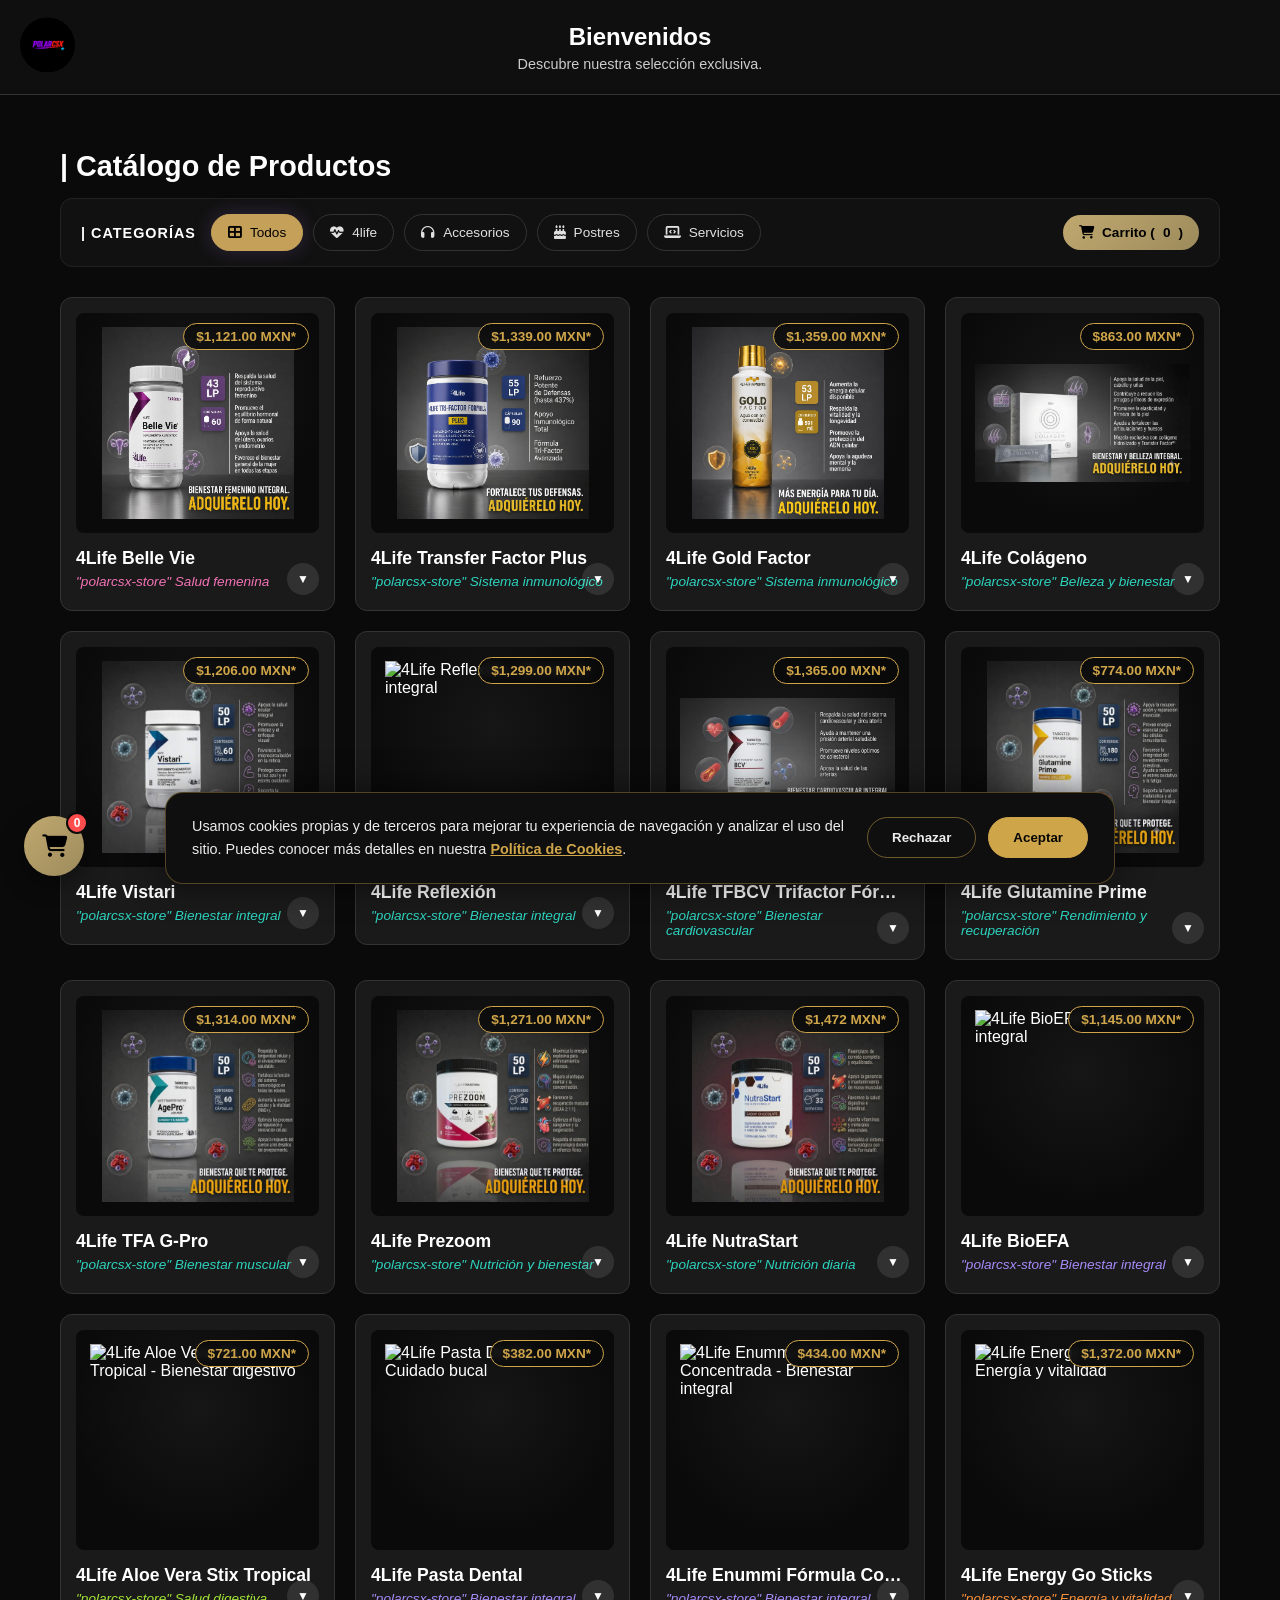
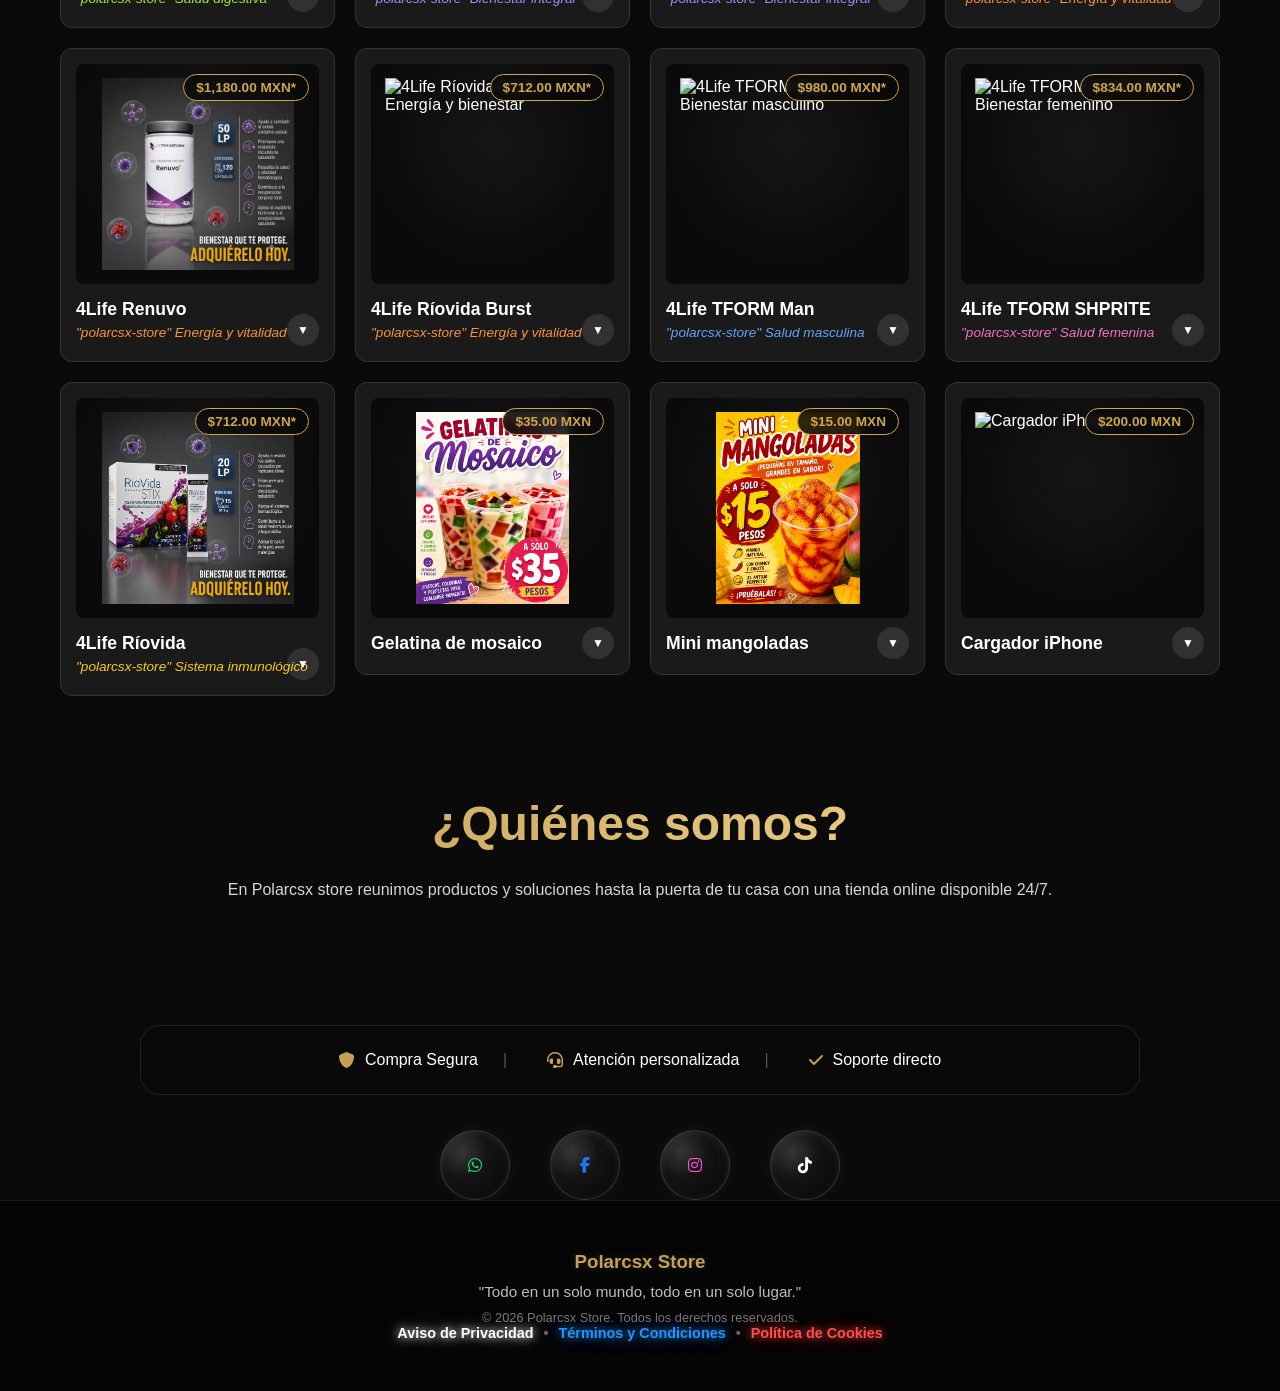
==== index.html @ c7efab2d "cambios generales app, carrito, boton de descuentos, acordeon, enlaces corregidos, my tiendaa 4life " ====
<!DOCTYPE html>
<html lang="es">
<head>
    <meta charset="UTF-8">
    <meta name="viewport" content="width=device-width, initial-scale=1.0">
    <title>Polarcsx Store | Accesorios, Electrónica, Postres y Más en Macuspana</title>

    <!-- SEO -->
    <meta name="description" content="POLARCSX Store ofrece accesorios para celular, electrónica, postres, suplementos y mucho más. Compra con atención personalizada y descubre productos de calidad en Macuspana, Tabasco.">
    <meta name="keywords" content="Polarcsx, Polarcsx Store, accesorios para celular, electrónica, postres, suplementos, cargadores, audífonos, LED, Macuspana, Tabasco, tienda en línea">
    <meta name="author" content="POLARCSX">
    <meta name="robots" content="index, follow">
    <meta name="language" content="es-MX">
    <meta name="theme-color" content="#0a0a0a">

    <!-- Verificación y Canonical -->
    <meta name="google-site-verification" content="2GqvjP44hy6iv56q6mPna4lUetaxQhFAKd1or0XvkQU">
    <link rel="canonical" href="https://cristiansolanok-wq.github.io/polarcsx-tienda-web/">

    <!-- Open Graph -->
    <meta property="og:type" content="website">
    <meta property="og:title" content="POLARCSX Store">
    <meta property="og:description" content="Todo en un solo mundo, todo en un solo lugar. Accesorios, electrónica, postres, suplementos y más.">
    <meta property="og:url" content="https://cristiansolanok-wq.github.io/polarcsx-tienda-web/">
    <meta property="og:image" content="https://cristiansolanok-wq.github.io/polarcsx-tienda-web/img/logo.jpeg">
    <meta property="og:locale" content="es_MX">
    <meta property="og:site_name" content="POLARCSX Store">

    <!-- Twitter/X -->
    <meta name="twitter:card" content="summary_large_image">
    <meta name="twitter:title" content="POLARCSX Store">
    <meta name="twitter:description" content="Accesorios, electrónica, postres y mucho más.">
    <meta name="twitter:image" content="https://cristiansolanok-wq.github.io/polarcsx-tienda-web/img/logo.jpeg">

    <!-- PWA y Favicons -->
    <link rel="manifest" href="manifest.json">
    <link rel="icon" type="image/jpeg" href="img/logo.jpeg">
    <link rel="apple-touch-icon" href="img/logo.jpeg">

    <!-- CSS -->
    <link rel="stylesheet" href="style.css">
    <link rel="stylesheet" href="https://cdnjs.cloudflare.com/ajax/libs/font-awesome/6.5.1/css/all.min.css">

    <!-- Google tag (gtag.js) -->
<script async src="https://www.googletagmanager.com/gtag/js?id=GT-KDQ68C8F"></script>
<script>
  window.dataLayer = window.dataLayer || [];
  function gtag(){dataLayer.push(arguments);}
  gtag('js', new Date());

  gtag('config', 'GT-KDQ68C8F');
</script>

    <script type="application/ld+json">
    {
      "@context":"https://schema.org",
      "@type":"Store",
      "name":"POLARCSX Store",
      "url":"https://cristiansolanok-wq.github.io/polarcsx-tienda-web/",
      "logo":"https://cristiansolanok-wq.github.io/polarcsx-tienda-web/img/logo.jpeg",
      "image":"https://cristiansolanok-wq.github.io/polarcsx-tienda-web/img/logo.jpeg",
      "description":"Tienda en línea de accesorios, electrónica, postres, suplementos y más.",
      "address":{
        "@type":"PostalAddress",
        "addressLocality":"Macuspana",
        "addressRegion":"Tabasco",
        "addressCountry":"MX"
      },
      "areaServed":"MX",
      "currenciesAccepted":"MXN",
      "priceRange":"$$",
      "telephone":"+52",
      "sameAs":["https://www.facebook.com/"]
    }
    </script>
</head>
<body>

    <!-- ============================================
    ENCABEZADO (HEADER)
    Logo + banda de bienvenida, fija arriba
    ============================================ -->
<header class="top-band">
    <div class="band-content">
        <div class="logo-box">
<a href="index.html" id="logo-link" class="logo-link" title="Ir al inicio">
    <img src="img/logo.jpeg" alt="Logo Polarcsx" class="logo-img">
    
</a>
        </div>
        <div class="welcome-box">
            <h1>Bienvenidos</h1>
            <p>Descubre nuestra selección exclusiva.</p>
        </div>
    </div>
</header>
<!-- ============================================
     CATÁLOGO Y BARRA DE CATEGORÍAS
     ============================================ -->
<div class="catalog-section">
    <h2 class="catalog-title">| Catálogo de Productos</h2>
    
    <div class="categories-bar">
        <div class="categories-left">
            <span class="categories-label">| CATEGORÍAS</span>
            <div class="category-list">
                <button class="category-btn active" data-category="all" onclick="filterCategory('all')"><i class="fa-solid fa-th-large"></i> Todos</button>
                <button class="category-btn" data-category="4life" onclick="filterCategory('4life')"><i class="fa-solid fa-heart-pulse"></i> 4life</button>
                <button class="category-btn" data-category="accesorios" onclick="filterCategory('accesorios')"><i class="fa-solid fa-headphones"></i> Accesorios</button>
                <button class="category-btn" data-category="postres" onclick="filterCategory('postres')"><i class="fa-solid fa-birthday-cake"></i> Postres</button>
                <button class="category-btn" data-category="servicios" onclick="filterCategory('servicios')"><i class="fa-solid fa-laptop-code"></i> Servicios</button>
            </div>
        </div>

        <button class="category-btn cart-btn-special" id="cart-toggle-btn" onclick="toggleCart()">
            <i class="fa-solid fa-shopping-cart"></i> Carrito (<span id="cart-count">0</span>)
        </button>
    </div>
</div>
<!-- ============================================
     CARRITO DE COMPRAS (ventana emergente)
     ============================================ -->
<div id="cart-modal" class="cart-modal">
    <div class="cart-modal-overlay" onclick="closeCartModal()"></div>
    <div class="cart-modal-content">
        <div class="cart-modal-header">
            <h3>Tu Carrito de Compras</h3>
            <button class="cart-modal-close" onclick="closeCartModal()">×</button>
        </div>
        <div id="cart-items-modal" class="cart-modal-items">
            <p class="empty-cart-msg">El carrito está vacío.</p>
        </div>
        <div class="cart-modal-summary">
            <p>Total: <span id="cart-total-modal">$0.00 MXN</span></p>
            <button class="checkout-btn" onclick="sendWhatsAppOrder()">Confirmar Pedido por WhatsApp</button>
        </div>
    </div>
</div>

<!-- ============================================
     ACORDEÓN DE PRODUCTOS (tarjetas del catálogo)
     Cada producto es una "product-card"; al tocarla
     se abre el MODAL definido más abajo.
     ============================================ -->
<div class="products-grid">

<!------------------------------------------------------------------------------------------------------------->

<div class="product-card" data-category="salud-femenina" data-product-id="4life-belle-vie">

    <div class="product-summary">
        <div class="product-image-container">
            <img src="img/bellevie.jpeg" alt="4Life Belle Vie - Salud femenina" class="product-img" loading="lazy">
        </div>

        <div class="product-basic-info">
            <h3>4Life Belle Vie</h3>
            <p class="product-subtitle">"polarcsx-store" Salud femenina</p>
            <p class="price">$1,121.00 MXN*</p>
        </div>

        <span class="expand-icon">▼</span>
    </div>


    <div class="product-details">

        <div class="details-content"></div>

        <div class="product-description">

            <p><strong>¿Para qué sirve?</strong><br>
            Suplemento alimenticio diseñado para complementar la nutrición diaria femenina, aportando ingredientes seleccionados que contribuyen al bienestar integral como parte de un estilo de vida saludable.</p>


            <p><strong>Puntos clave de bienestar:</strong></p>

            <ul>
                <li>• Complementa la nutrición enfocada en el bienestar femenino.</li>
                <li>• Brinda respaldo nutricional para una rutina diaria equilibrada.</li>
                <li>• Contribuye al cuidado integral del organismo.</li>
                <li>• Apoya hábitos saludables durante diferentes etapas de la vida femenina.</li>
                <li>• Favorece una rutina enfocada en equilibrio y bienestar general.</li>
                <li>• Ideal para complementar una alimentación balanceada.</li>
                <li>• Diseñado para mujeres que buscan cuidar su bienestar diariamente.</li>
            </ul>


            <p><small><em>* Nota: El precio mostrado es de referencia. El costo final puede variar ligeramente dependiendo de tu región o zona de envío. ¡Te confirmamos el total al momento de tu pedido!</em></small></p>


            <div class="star-rating" style="color:#FFD700; font-size:20px; margin-bottom:5px;">

                ★★★★★ 
                <span style="color:#fff; font-size:14px; margin-left:5px;">(4.9 de 5)</span>


                <h4>Comentarios de compradores</h4>


                <div class="comment">
                    <span class="user">Elena R.</span> - Excelente atención, el producto llegó perfectamente sellado y con muy buena presentación.
                </div>


                <div class="comment">
                    <span class="user">Sofía M.</span> - Me asesoraron durante todo el proceso de compra. Muy buena experiencia y servicio.
                </div>


                <div class="comment">
                    <span class="user">Carolina P.</span> - Pedido recibido rápido y en excelentes condiciones. Muy recomendable la atención de Polarcsx Store.
                </div>


                <button class="buy-btn" onclick="addToCart('4Life Belle Vie', 1121.00, '4life-belle-vie')">
                    Añadir al carrito
                </button>


            </div>

        </div>

    </div>

</div>

<!------------------------------------------------------------------------------------------------------------->

<div class="product-card" data-category="4life" data-product-id="4life-transfer-factor-plus">

    <div class="product-summary">
        <div class="product-image-container">
            <img src="img/4life.jpeg" alt="4Life Transfer Factor Plus - Sistema inmunológico" class="product-img" loading="lazy">
        </div>

        <div class="product-basic-info">
            <h3>4Life Transfer Factor Plus</h3>
            <p class="product-subtitle">"polarcsx-store" Sistema inmunológico</p>
            <p class="price">$1,339.00 MXN*</p>
        </div>

        <span class="expand-icon">▼</span>
    </div>


    <div class="product-details">

        <div class="details-content"></div>

        <div class="product-description">

            <p><strong>¿Para qué sirve?</strong><br>
            Suplemento alimenticio diseñado para complementar la nutrición diaria y brindar respaldo al sistema inmunológico como parte de un estilo de vida saludable y equilibrado.</p>


            <p><strong>Puntos clave de bienestar:</strong></p>

            <ul>
                <li>• Brinda apoyo nutricional para el funcionamiento natural del sistema inmunológico.</li>
                <li>• Complementa una alimentación enfocada en el bienestar integral.</li>
                <li>• Ayuda a mantener una rutina de cuidado y prevención diaria.</li>
                <li>• Aporta respaldo nutricional para personas con estilos de vida activos.</li>
                <li>• Contribuye al equilibrio general del organismo.</li>
                <li>• Ideal como complemento dentro de hábitos saludables.</li>
                <li>• Producto diseñado para acompañar una rutina diaria de bienestar.</li>
            </ul>


            <p><small><em>* Nota: El precio mostrado es de referencia. El costo final puede variar ligeramente dependiendo de tu región o zona de envío. ¡Te confirmamos el total al momento de tu pedido!</em></small></p>


            <div class="star-rating" style="color:#FFD700; font-size:20px; margin-bottom:5px;">

                ★★★★★ 
                <span style="color:#fff; font-size:14px; margin-left:5px;">(4.9 de 5)</span>


                <h4>Comentarios de compradores</h4>


                <div class="comment">
                    <span class="user">María L.</span> - Excelente servicio, el producto llegó perfectamente sellado y la atención fue muy profesional.
                </div>


                <div class="comment">
                    <span class="user">Carlos R.</span> - Muy buena experiencia de compra. Me explicaron todo el proceso y el pedido llegó rápido.
                </div>


                <div class="comment">
                    <span class="user">Fernanda G.</span> - La tienda transmite mucha confianza, recibí mi producto en excelentes condiciones.
                </div>


                <button class="buy-btn" onclick="addToCart('4Life Transfer Factor Plus', 1339.00, '4life-transfer-factor-plus')">
                    Añadir al carrito
                </button>


            </div>

        </div>

    </div>

</div>

<!------------------------------------------------------------------------------------------------------------->

<div class="product-card" data-category="4life" data-product-id="4life-gold-factor">

    <div class="product-summary">
        <div class="product-image-container">
            <img src="img/gold.jpeg" alt="4Life Gold Factor - Bienestar integral" class="product-img" loading="lazy">
        </div>

        <div class="product-basic-info">
            <h3>4Life Gold Factor</h3>
            <p class="product-subtitle">"polarcsx-store" Sistema inmunológico</p>
            <p class="price">$1,359.00 MXN*</p>
        </div>

        <span class="expand-icon">▼</span>
    </div>


    <div class="product-details">

        <div class="details-content"></div>

        <div class="product-description">

            <p><strong>¿Para qué sirve?</strong><br>
            Suplemento alimenticio diseñado para complementar la nutrición diaria y brindar respaldo al bienestar integral del organismo, como parte de una rutina enfocada en salud y equilibrio.</p>


            <p><strong>Puntos clave de bienestar:</strong></p>

            <ul>
                <li>• Complementa una alimentación equilibrada con nutrientes seleccionados.</li>
                <li>• Brinda respaldo nutricional para el bienestar general.</li>
                <li>• Apoya una rutina diaria enfocada en el cuidado del organismo.</li>
                <li>• Contribuye al mantenimiento de hábitos saludables.</li>
                <li>• Ideal para personas que buscan complementar su nutrición.</li>
                <li>• Favorece una rutina de bienestar integral y equilibrio diario.</li>
                <li>• Producto práctico para incorporar al estilo de vida actual.</li>
            </ul>


            <p><small><em>* Nota: El precio mostrado es de referencia. El costo final puede variar ligeramente dependiendo de tu región o zona de envío. ¡Te confirmamos el total al momento de tu pedido!</em></small></p>


            <div class="star-rating" style="color:#FFD700; font-size:20px; margin-bottom:5px;">

                ★★★★★ 
                <span style="color:#fff; font-size:14px; margin-left:5px;">(4.9 de 5)</span>


                <h4>Comentarios de compradores</h4>


                <div class="comment">
                    <span class="user">Andrea P.</span> - Excelente atención y seguimiento. El producto llegó muy bien protegido.
                </div>


                <div class="comment">
                    <span class="user">Ricardo S.</span> - La compra fue rápida y sencilla. Muy buena experiencia con Polarcsx Store.
                </div>


                <div class="comment">
                    <span class="user">Laura M.</span> - Recibí mi pedido en excelentes condiciones y con una presentación impecable.
                </div>


                <button class="buy-btn" onclick="addToCart('4Life Gold Factor', 1359.00, '4life-gold-factor')">
                    Añadir al carrito
                </button>


            </div>

        </div>

    </div>

</div>

<!-------------------------------------------------------------------------------------------------------------------------------------------------------->



<!------------------------------------------------------------------------------------------------------------->

<div class="product-card" data-category="4life" data-product-id="4life-colageno">

    <div class="product-summary">
        <div class="product-image-container">
            <img src="img/colageno.jpg" alt="4Life Colágeno" class="product-img" loading="lazy">
        </div>

        <div class="product-basic-info">
            <h3>4Life Colágeno</h3>
            <p class="product-subtitle">"polarcsx-store" Belleza y bienestar</p>
            <p class="price">$863.00 MXN*</p>
        </div>

        <span class="expand-icon">▼</span>
    </div>


    <div class="product-details">

        <div class="details-content"></div>

        <div class="product-description">

            <p><strong>¿Para qué sirve?</strong><br>
            Suplemento alimenticio con colágeno diseñado para complementar la nutrición diaria y apoyar una rutina enfocada en bienestar, belleza y cuidado personal.</p>


            <p><strong>Puntos clave de bienestar:</strong></p>

            <ul>
                <li>• Complementa la nutrición diaria con ingredientes seleccionados.</li>
                <li>• Ideal para rutinas enfocadas en cuidado personal.</li>
                <li>• Brinda respaldo nutricional dentro de un estilo de vida saludable.</li>
                <li>• Fácil de integrar a la rutina diaria.</li>
                <li>• Apoya hábitos relacionados con bienestar y cuidado integral.</li>
                <li>• Presentación práctica para mayor comodidad.</li>
                <li>• Excelente complemento para una alimentación equilibrada.</li>
            </ul>


            <p><small><em>* Nota: El precio mostrado es de referencia. El costo final puede variar ligeramente dependiendo de tu región o zona de envío. ¡Te confirmamos el total al momento de tu pedido!</em></small></p>


            <div class="star-rating" style="color:#FFD700; font-size:20px; margin-bottom:5px;">

                ★★★★★ <span style="color:#fff; font-size:14px; margin-left:5px;">(4.9 de 5)</span>

                <h4>Comentarios de compradores</h4>

                <div class="comment">
                    <span class="user">Daniela F.</span> - Me encantó la presentación y la atención recibida durante mi compra.
                </div>

                <div class="comment">
                    <span class="user">Miguel A.</span> - Todo llegó rápido y perfectamente empacado.
                </div>

                <div class="comment">
                    <span class="user">Karen L.</span> - Muy buena experiencia con la tienda, excelente seguimiento del pedido.
                </div>

                <button class="buy-btn" onclick="addToCart('4Life Colágeno', 863.00, '4life-colageno')">
                    Añadir al carrito
                </button>

            </div>

        </div>

    </div>

</div>

<!------------------------------------------------------------------------------------------------------------->
<!------------------------------------------------------------------------------------------------------------->

<div class="product-card" data-category="4life" data-product-id="4life-vistari">

    <div class="product-summary">
        <div class="product-image-container">
            <img src="img/vistari.jpg" alt="4Life Vistari - Bienestar integral" class="product-img" loading="lazy">
        </div>

        <div class="product-basic-info">
            <h3>4Life Vistari</h3>
            <p class="product-subtitle">"polarcsx-store" Bienestar integral</p>
            <p class="price">$1,206.00 MXN*</p>
        </div>

        <span class="expand-icon">▼</span>
    </div>


    <div class="product-details">

        <div class="details-content"></div>

        <div class="product-description">

            <p><strong>¿Para qué sirve?</strong><br>
            Suplemento alimenticio diseñado para complementar la nutrición diaria y brindar respaldo al bienestar general del organismo como parte de un estilo de vida equilibrado.</p>


            <p><strong>Puntos clave de bienestar:</strong></p>

            <ul>
                <li>• Complementa la alimentación diaria con ingredientes seleccionados.</li>
                <li>• Brinda apoyo nutricional para el bienestar integral.</li>
                <li>• Favorece una rutina enfocada en equilibrio y vitalidad.</li>
                <li>• Contribuye al mantenimiento de hábitos saludables.</li>
                <li>• Ideal para complementar un estilo de vida activo.</li>
                <li>• Presentación práctica para incorporarse fácilmente a la rutina diaria.</li>
                <li>• Diseñado para acompañar una alimentación balanceada.</li>
            </ul>


            <p><small><em>* Nota: El precio mostrado es de referencia. El costo final puede variar ligeramente dependiendo de tu región o zona de envío. ¡Te confirmamos el total al momento de tu pedido!</em></small></p>


            <div class="star-rating" style="color:#FFD700; font-size:20px; margin-bottom:5px;">

                ★★★★★ 
                <span style="color:#fff; font-size:14px; margin-left:5px;">(4.8 de 5)</span>


                <h4>Comentarios de compradores</h4>


                <div class="comment">
                    <span class="user">Andrea M.</span> - Muy buena atención, el pedido llegó rápido y perfectamente protegido.
                </div>


                <div class="comment">
                    <span class="user">Roberto C.</span> - Excelente experiencia de compra, todo llegó en orden y con buena presentación.
                </div>


                <div class="comment">
                    <span class="user">Fernanda S.</span> - Me gustó mucho el servicio de Polarcsx Store, estuvieron pendientes del pedido.
                </div>


                <button class="buy-btn" onclick="addToCart('4Life Vistari', 1206.00, '4life-vistari')">
                    Añadir al carrito
                </button>


            </div>

        </div>

    </div>

</div>

<!------------------------------------------------------------------------------------------------------------->

<!------------------------------------------------------------------------------------------------------------->

<div class="product-card" data-category="4life" data-product-id="4life-reflexion">

    <div class="product-summary">
        <div class="product-image-container">
            <img src="img/reflexion.jpeg" alt="4Life Reflexión - Bienestar integral" class="product-img" loading="lazy">
        </div>

        <div class="product-basic-info">
            <h3>4Life Reflexión</h3>
            <p class="product-subtitle">"polarcsx-store" Bienestar integral</p>
            <p class="price">$1,299.00 MXN*</p>
        </div>

        <span class="expand-icon">▼</span>
    </div>


    <div class="product-details">

        <div class="details-content"></div>

        <div class="product-description">

            <p><strong>¿Para qué sirve?</strong><br>
            Suplemento alimenticio diseñado para complementar la nutrición diaria y apoyar una rutina enfocada en bienestar integral, equilibrio y cuidado personal.</p>


            <p><strong>Puntos clave de bienestar:</strong></p>

            <ul>
                <li>• Complementa la alimentación diaria con ingredientes seleccionados.</li>
                <li>• Brinda respaldo nutricional como parte de hábitos saludables.</li>
                <li>• Apoya una rutina enfocada en equilibrio y bienestar general.</li>
                <li>• Ideal para complementar estilos de vida activos.</li>
                <li>• Contribuye al cuidado integral del organismo.</li>
                <li>• Presentación práctica para incorporarse fácilmente a la rutina diaria.</li>
                <li>• Excelente complemento dentro de una alimentación equilibrada.</li>
            </ul>


            <p><small><em>* Nota: El precio mostrado es de referencia. El costo final puede variar ligeramente dependiendo de tu región o zona de envío. ¡Te confirmamos el total al momento de tu pedido!</em></small></p>


            <div class="star-rating" style="color:#FFD700; font-size:20px; margin-bottom:5px;">

                ★★★★★ 
                <span style="color:#fff; font-size:14px; margin-left:5px;">(4.8 de 5)</span>


                <h4>Comentarios de compradores</h4>


                <div class="comment">
                    <span class="user">Samantha R.</span> - Excelente atención y seguimiento. Mi pedido llegó perfectamente protegido.
                </div>


                <div class="comment">
                    <span class="user">Luis A.</span> - Muy buena experiencia comprando en Polarcsx Store, todo fue rápido y sencillo.
                </div>


                <div class="comment">
                    <span class="user">Mariana G.</span> - La presentación del producto es excelente y el servicio fue muy profesional.
                </div>


                <button class="buy-btn" onclick="addToCart('4Life Reflexión', 1299.00, '4life-reflexion')">
                    Añadir al carrito
                </button>


            </div>

        </div>

    </div>

</div>

<!------------------------------------------------------------------------------------------------------------->

<!------------------------------------------------------------------------------------------------------------->

<div class="product-card" data-category="4life" data-product-id="4life-tfbcv-trifactor-formula">
    <div class="product-summary">
        <div class="product-image-container">
            <img src="img/bcv.jpg" alt="4Life TFBCV Trifactor Fórmula" class="product-img">
        </div>

        <div class="product-basic-info">
            <h3>4Life TFBCV Trifactor Fórmula</h3>
            <p class="product-subtitle">"polarcsx-store" Bienestar cardiovascular</p>
            <p class="price">$1,365.00 MXN*</p>
        </div>

        <span class="expand-icon">▼</span>
    </div>

    <div class="product-details">
        <div class="details-content"></div>

        <div class="product-description">

            <p><strong>¿Para qué sirve?</strong><br>
            Fórmula nutricional diseñada para complementar el bienestar cardiovascular, aportando ingredientes seleccionados que ayudan a mantener una alimentación equilibrada y apoyar el cuidado integral del organismo.</p>

            <p><strong>Puntos clave de bienestar:</strong></p>

            <ul>
                <li>• Complementa una rutina enfocada en el cuidado cardiovascular.</li>
                <li>• Apoya el mantenimiento de una circulación saludable como parte de hábitos equilibrados.</li>
                <li>• Brinda respaldo nutricional para el bienestar general del organismo.</li>
                <li>• Contribuye al equilibrio de nutrientes importantes dentro de una alimentación completa.</li>
                <li>• Ideal para personas que buscan fortalecer sus hábitos de bienestar diario.</li>
                <li>• Favorece un estilo de vida activo acompañado de una correcta nutrición.</li>
                <li>• Fórmula diseñada para complementar el cuidado integral del cuerpo.</li>
            </ul>

            <p><small><em>* Nota: El precio mostrado es de referencia. El costo final puede variar ligeramente dependiendo de tu región o zona de envío. ¡Te confirmamos el total al momento de tu pedido!</em></small></p>

            <div class="star-rating" style="color: #FFD700; font-size: 20px; margin-bottom: 5px;">
                ★★★★★ <span style="color: #fff; font-size: 14px; margin-left: 5px;">(4.9 de 5)</span>

                <h4>Comentarios de compradores</h4>

                <div class="comment">
                    <span class="user">Ricardo V.</span> - Excelente presentación, llegó muy bien protegido y la atención de la tienda fue muy rápida.
                </div>

                <div class="comment">
                    <span class="user">Carolina P.</span> - Me gustó mucho la confianza que transmite Polarcsx Store, todo el proceso fue sencillo.
                </div>

                <div class="comment">
                    <span class="user">Jorge T.</span> - Producto recibido en excelentes condiciones, buen seguimiento y servicio profesional.
                </div>

                <button class="buy-btn" onclick="addToCart('4Life TFBCV Trifactor Fórmula', 1365.00, '4life-tfbcv-trifactor-formula')">
                    Añadir al carrito
                </button>

            </div>
        </div>
    </div>
</div>

<!------------------------------------------------------------------------------------------------------------->



<!------------------------------------------------------------------------------------------------------------->

<div class="product-card" data-category="4life" data-product-id="4life-glutamine-prime">
    <div class="product-summary">
        <div class="product-image-container">
            <img src="img/glutamine-prime.jpg" alt="4Life Glutamine Prime" class="product-img">
        </div>

        <div class="product-basic-info">
            <h3>4Life Glutamine Prime</h3>
            <p class="product-subtitle">"polarcsx-store" Rendimiento y recuperación</p>
            <p class="price">$774.00 MXN*</p>
        </div>

        <span class="expand-icon">▼</span>
    </div>

    <div class="product-details">
        <div class="details-content"></div>

        <div class="product-description">

            <p><strong>¿Para qué sirve?</strong><br>
            Suplemento nutricional con glutamina diseñado para complementar la alimentación de personas con un estilo de vida activo, brindando respaldo nutricional dentro de una rutina enfocada en bienestar y rendimiento.</p>

            <p><strong>Puntos clave de bienestar:</strong></p>

            <ul>
                <li>• Aporta glutamina como complemento de la nutrición diaria.</li>
                <li>• Ideal para acompañar rutinas de actividad física y desgaste energético.</li>
                <li>• Brinda apoyo nutricional dentro de procesos de recuperación corporal.</li>
                <li>• Complementa una alimentación equilibrada enfocada en el bienestar.</li>
                <li>• Favorece una rutina activa con respaldo nutricional adecuado.</li>
                <li>• Presentación práctica para incorporarse fácilmente al día a día.</li>
                <li>• Diseñado para personas que buscan complementar su rendimiento personal.</li>
            </ul>

            <p><small><em>* Nota: El precio mostrado es de referencia. El costo final puede variar ligeramente dependiendo de tu región o zona de envío. ¡Te confirmamos el total al momento de tu pedido!</em></small></p>

            <div class="star-rating" style="color: #FFD700; font-size: 20px; margin-bottom: 5px;">
                ★★★★★ <span style="color: #fff; font-size: 14px; margin-left: 5px;">(4.8 de 5)</span>

                <h4>Comentarios de compradores</h4>

                <div class="comment">
                    <span class="user">Marco A.</span> - La compra fue muy sencilla y recibí excelente atención durante todo el proceso.
                </div>

                <div class="comment">
                    <span class="user">Natalia P.</span> - Llegó bien empaquetado y la comunicación de la tienda fue muy buena.
                </div>

                <div class="comment">
                    <span class="user">Eduardo S.</span> - Me dio mucha confianza comprar aquí, excelente servicio y seguimiento del pedido.
                </div>

                <button class="buy-btn" onclick="addToCart('4Life Glutamine Prime', 774.00, '4life-glutamine-prime')">
                    Añadir al carrito
                </button>

            </div>
        </div>
    </div>
</div>

<!------------------------------------------------------------------------------------------------------------->

<!------------------------------------------------------------------------------------------------------------->

<div class="product-card" data-category="4life" data-product-id="4life-tfa-g-pro">
    <div class="product-summary">
        <div class="product-image-container">
            <img src="img/agepro.jpg" alt="4Life TFA G-Pro" class="product-img">
        </div>

        <div class="product-basic-info">
            <h3>4Life TFA G-Pro</h3>
            <p class="product-subtitle">"polarcsx-store" Bienestar muscular</p>
            <p class="price">$1,314.00 MXN*</p>
        </div>

        <span class="expand-icon">▼</span>
    </div>

    <div class="product-details">
        <div class="details-content"></div>

        <div class="product-description">

            <p><strong>¿Para qué sirve?</strong><br>
            Fórmula nutricional diseñada para complementar la alimentación diaria y brindar respaldo al bienestar muscular y físico, especialmente dentro de rutinas activas y estilos de vida exigentes.</p>

            <p><strong>Puntos clave de bienestar:</strong></p>

            <ul>
                <li>• Complementa la nutrición de personas con actividad física constante.</li>
                <li>• Aporta respaldo nutricional para mantener un estilo de vida activo.</li>
                <li>• Ideal como complemento dentro de rutinas enfocadas en rendimiento físico.</li>
                <li>• Favorece hábitos saludables relacionados con bienestar corporal.</li>
                <li>• Brinda apoyo nutricional para etapas de mayor demanda física.</li>
                <li>• Fórmula práctica para integrarse a la rutina diaria.</li>
                <li>• Diseñado para quienes buscan complementar su alimentación deportiva.</li>
            </ul>

            <p><small><em>* Nota: El precio mostrado es de referencia. El costo final puede variar ligeramente dependiendo de tu región o zona de envío. ¡Te confirmamos el total al momento de tu pedido!</em></small></p>

            <div class="star-rating" style="color: #FFD700; font-size: 20px; margin-bottom: 5px;">
                ★★★★★ <span style="color: #fff; font-size: 14px; margin-left: 5px;">(4.8 de 5)</span>

                <h4>Comentarios de compradores</h4>

                <div class="comment">
                    <span class="user">Iván R.</span> - Muy buena experiencia, el pedido llegó completo y con excelente presentación.
                </div>

                <div class="comment">
                    <span class="user">Karen M.</span> - La atención fue rápida y resolvieron mis dudas antes de comprar.
                </div>

                <div class="comment">
                    <span class="user">Sergio L.</span> - Todo llegó en orden, buen servicio y excelente seguimiento de la compra.
                </div>

                <button class="buy-btn" onclick="addToCart('4Life TFA G-Pro', 1314.00, '4life-tfa-g-pro')">
                    Añadir al carrito
                </button>

            </div>
        </div>
    </div>
</div>

<!------------------------------------------------------------------------------------------------------------->

<!------------------------------------------------------------------------------------------------------------->

<div class="product-card" data-category="4life" data-product-id="4life-prezoom">
    <div class="product-summary">
        <div class="product-image-container">
            <img src="img/prezoom.jpg" alt="4Life Prezoom" class="product-img">
        </div>

        <div class="product-basic-info">
            <h3>4Life Prezoom</h3>
            <p class="product-subtitle">"polarcsx-store" Nutrición y bienestar</p>
            <p class="price">$1,271.00 MXN*</p>
        </div>

        <span class="expand-icon">▼</span>
    </div>

    <div class="product-details">
        <div class="details-content"></div>

        <div class="product-description">

            <p><strong>¿Para qué sirve?</strong><br>
            Fórmula nutricional diseñada para complementar la alimentación diaria mediante una combinación de ingredientes seleccionados que aportan respaldo al bienestar general y a un estilo de vida saludable.</p>

            <p><strong>Puntos clave de bienestar:</strong></p>

            <ul>
                <li>• Complementa la nutrición diaria con ingredientes cuidadosamente seleccionados.</li>
                <li>• Apoya una rutina enfocada en bienestar y equilibrio personal.</li>
                <li>• Brinda respaldo nutricional para acompañar un estilo de vida activo.</li>
                <li>• Favorece hábitos saludables como parte de una alimentación completa.</li>
                <li>• Ideal para quienes buscan fortalecer su rutina de cuidado personal.</li>
                <li>• Presentación práctica para integrarse fácilmente al consumo diario.</li>
                <li>• Diseñado para complementar diferentes estilos de vida y necesidades nutricionales.</li>
            </ul>

            <p><small><em>* Nota: El precio mostrado es de referencia. El costo final puede variar ligeramente dependiendo de tu región o zona de envío. ¡Te confirmamos el total al momento de tu pedido!</em></small></p>

            <div class="star-rating" style="color: #FFD700; font-size: 20px; margin-bottom: 5px;">
                ★★★★★ <span style="color: #fff; font-size: 14px; margin-left: 5px;">(4.9 de 5)</span>

                <h4>Comentarios de compradores</h4>

                <div class="comment">
                    <span class="user">Valeria N.</span> - Excelente atención y seguimiento, mi pedido llegó muy bien protegido.
                </div>

                <div class="comment">
                    <span class="user">Óscar T.</span> - Muy buena experiencia comprando en la tienda, todo fue claro y rápido.
                </div>

                <div class="comment">
                    <span class="user">Brenda C.</span> - Me gustó la presentación del producto y la confianza que transmitió el servicio.
                </div>

                <button class="buy-btn" onclick="addToCart('4Life Prezoom', 1271.00, '4life-prezoom')">
                    Añadir al carrito
                </button>

            </div>
        </div>
    </div>
</div>

<!------------------------------------------------------------------------------------------------------------->


<!------------------------------------------------------------------------------------------------------------->

<div class="product-card" data-category="4life" data-product-id="4life-nutrastart">
    <div class="product-summary">
        <div class="product-image-container">
            <img src="img/nutrastart.jpg" alt="4Life NutraStart" class="product-img">
        </div>
        <div class="product-basic-info">
            <h3>4Life NutraStart</h3>
            <p class="product-subtitle">"polarcsx-store" Nutrición diaria</p>
            <p class="price">$1,472 MXN*</p>
        </div>
        <span class="expand-icon">▼</span>
    </div>
    <div class="product-details">
        <div class="details-content"></div>
        <div class="product-description">

            <p><strong>¿Para qué sirve?</strong><br>
            Suplemento alimenticio con vitaminas, minerales y Transfer Factor®, diseñado para complementar la alimentación diaria y apoyar el bienestar general, la vitalidad y el funcionamiento normal del sistema inmunológico.</p>

            <p><strong>Puntos clave de bienestar:</strong></p>

            <ul>
                <li>• Complementa la alimentación con vitaminas y minerales esenciales.</li>
                <li>• Apoya el funcionamiento normal del sistema inmunológico.</li>
                <li>• Favorece la producción natural de energía a partir de los nutrientes.</li>
                <li>• Contribuye al bienestar físico durante actividades cotidianas.</li>
                <li>• Ayuda a mantener un adecuado equilibrio nutricional.</li>
                <li>• Ideal para personas con un estilo de vida activo o de alta demanda.</li>
                <li>• Excelente complemento dentro de una alimentación equilibrada y hábitos saludables.</li>
            </ul>

            <p><small><em>* Nota: El precio mostrado es de referencia. El costo final puede variar ligeramente dependiendo de tu región o zona de envío. ¡Te confirmamos el total al momento de tu pedido!</em></small></p>

            <div class="star-rating" style="color: #FFD700; font-size:20px; margin-bottom:5px;">
                ★★★★★ <span style="color:#fff; font-size:14px; margin-left:5px;">(4.9 de 5)</span>

                <h4>Comentarios de compradores</h4>

                <div class="comment">
                    <span class="user">Carlos G.</span> - Me gustó porque es muy práctico para complementar mi alimentación diaria. La entrega fue rápida y el producto llegó perfectamente sellado.
                </div>

                <div class="comment">
                    <span class="user">Patricia L.</span> - Excelente atención. Me resolvieron todas mis dudas antes de comprar y el envío fue muy seguro.
                </div>

                <div class="comment">
                    <span class="user">Miguel A.</span> - Muy buena experiencia de compra. Todo llegó en excelentes condiciones y volvería a comprar sin problema.
                </div>

                <button class="buy-btn" onclick="addToCart('4Life NutraStart', 1,472.0, '4life-nutrastart')">
                    Añadir al carrito
                </button>
            </div>
        </div>
    </div>
</div>

<!------------------------------------------------------------------------------------------------------------->



<!------------------------------------------------------------------------------------------------------------->

<div class="product-card" data-category="bienestar-integral" data-product-id="4life-bioefa">
    <div class="product-summary">
        <div class="product-image-container">
            <img src="img/bioefa.jpeg" alt="4Life BioEFA - Bienestar integral" class="product-img" loading="lazy">
        </div>
        <div class="product-basic-info">
            <h3>4Life BioEFA</h3>
            <p class="product-subtitle">"polarcsx-store" Bienestar integral</p>
            <p class="price">$1,145.00 MXN*</p>
        </div>
        <span class="expand-icon">▼</span>
    </div>

    <div class="product-details">
        <div class="details-content"></div>

        <div class="product-description">

            <p><strong>¿Para qué sirve?</strong><br>
            Suplemento alimenticio con ácidos grasos esenciales, diseñado para complementar una alimentación equilibrada y contribuir al bienestar integral del organismo como parte de un estilo de vida saludable.</p>

            <p><strong>Puntos clave de bienestar:</strong></p>

            <ul>
                <li>• Aporta ácidos grasos esenciales como complemento de la alimentación diaria.</li>
                <li>• Favorece el bienestar cardiovascular como parte de hábitos saludables.</li>
                <li>• Contribuye al adecuado funcionamiento del organismo.</li>
                <li>• Brinda respaldo nutricional para mantener un estilo de vida activo.</li>
                <li>• Complementa una alimentación equilibrada con nutrientes esenciales.</li>
                <li>• Favorece el bienestar general y la vitalidad diaria.</li>
                <li>• Ideal para quienes buscan fortalecer su nutrición de forma integral.</li>
            </ul>

            <p><small><em>* Nota: El precio mostrado es de referencia. El costo final puede variar ligeramente dependiendo de tu región o zona de envío. ¡Te confirmamos el total al momento de tu pedido!</em></small></p>

            <div class="star-rating" style="color:#FFD700; font-size:20px; margin-bottom:5px;">
                ★★★★★ <span style="color:#fff; font-size:14px; margin-left:5px;">(4.8 de 5)</span>

                <h4>Comentarios de compradores</h4>

                <div class="comment">
                    <span class="user">Raúl G.</span> - Excelente atención desde el primer momento. El producto llegó perfectamente sellado y muy bien protegido.
                </div>

                <div class="comment">
                    <span class="user">Daniela C.</span> - Muy buena experiencia de compra. El envío fue rápido y me mantuvieron informada durante todo el proceso.
                </div>

                <div class="comment">
                    <span class="user">Miguel A.</span> - La presentación del producto es excelente y el servicio de Polarcsx Store me dio mucha confianza. Sin duda volveré a comprar.
                </div>

                <button class="buy-btn" onclick="addToCart('4Life BioEFA', 1145.00, '4life-bioefa')">
                    Añadir al carrito
                </button>

            </div>
        </div>
    </div>
</div>

<!------------------------------------------------------------------------------------------------------------->

<div class="product-card" data-category="salud-digestiva" data-product-id="4life-aloe-vera-stix-tropical">
    <div class="product-summary">
        <div class="product-image-container">
            <img src="img/aloe-vera-stix-tropical.jpeg" alt="4Life Aloe Vera Stix Tropical - Bienestar digestivo" class="product-img" loading="lazy">
        </div>
        <div class="product-basic-info">
            <h3>4Life Aloe Vera Stix Tropical</h3>
            <p class="product-subtitle">"polarcsx-store" Salud digestiva</p>
            <p class="price">$721.00 MXN*</p>
        </div>
        <span class="expand-icon">▼</span>
    </div>

    <div class="product-details">
        <div class="details-content"></div>

        <div class="product-description">

            <p><strong>¿Para qué sirve?</strong><br>
            Suplemento alimenticio con aloe vera y sabor tropical, diseñado para complementar una alimentación equilibrada y brindar apoyo al bienestar digestivo y al equilibrio general del organismo.</p>

            <p><strong>Puntos clave de bienestar:</strong></p>

            <ul>
                <li>• Contribuye al bienestar digestivo como parte de hábitos saludables.</li>
                <li>• Aporta los beneficios nutricionales del aloe vera dentro de una rutina equilibrada.</li>
                <li>• Favorece una sensación de bienestar y ligereza diaria.</li>
                <li>• Complementa la hidratación y nutrición del organismo.</li>
                <li>• Presentación práctica en sobres individuales para mayor comodidad.</li>
                <li>• Ideal para llevar y consumir fácilmente en cualquier momento.</li>
                <li>• Excelente opción para complementar un estilo de vida saludable.</li>
            </ul>

            <p><small><em>* Nota: El precio mostrado es de referencia. El costo final puede variar ligeramente dependiendo de tu región o zona de envío. ¡Te confirmamos el total al momento de tu pedido!</em></small></p>

            <div class="star-rating" style="color:#FFD700; font-size:20px; margin-bottom:5px;">
                ★★★★★ <span style="color:#fff; font-size:14px; margin-left:5px;">(4.8 de 5)</span>

                <h4>Comentarios de compradores</h4>

                <div class="comment">
                    <span class="user">Mariana S.</span> - Me gustó mucho la presentación del producto y la facilidad para realizar mi pedido. Todo llegó muy bien protegido.
                </div>

                <div class="comment">
                    <span class="user">Javier R.</span> - Excelente atención y seguimiento del envío. La compra fue rápida y sencilla.
                </div>

                <div class="comment">
                    <span class="user">Paola G.</span> - Muy buena experiencia con la tienda. El producto llegó sellado y con una excelente presentación.
                </div>

                <button class="buy-btn" onclick="addToCart('4Life Aloe Vera Stix Tropical', 721.00, '4life-aloe-vera-stix-tropical')">
                    Añadir al carrito
                </button>

            </div>
        </div>
    </div>
</div>

<!------------------------------------------------------------------------------------------------------------->

<!------------------------------------------------------------------------------------------------------------->

<div class="product-card" data-category="bienestar-integral" data-product-id="4life-pasta-dental">
    <div class="product-summary">
        <div class="product-image-container">
            <img src="img/pasta-dental-4life.jpeg" alt="4Life Pasta Dental - Cuidado bucal" class="product-img" loading="lazy">
        </div>
        <div class="product-basic-info">
            <h3>4Life Pasta Dental</h3>
            <p class="product-subtitle">"polarcsx-store" Bienestar integral</p>
            <p class="price">$382.00 MXN*</p>
        </div>
        <span class="expand-icon">▼</span>
    </div>

    <div class="product-details">
        <div class="details-content"></div>

        <div class="product-description">

            <p><strong>¿Para qué sirve?</strong><br>
            Producto de cuidado bucal diseñado para complementar la higiene diaria, ayudando a mantener una sensación de limpieza y frescura como parte de una rutina completa de bienestar personal.</p>

            <p><strong>Puntos clave de bienestar:</strong></p>

            <ul>
                <li>• Ayuda a mantener una adecuada higiene bucal diaria.</li>
                <li>• Proporciona sensación de frescura y limpieza después del cepillado.</li>
                <li>• Complementa una rutina constante de cuidado personal.</li>
                <li>• Ideal para el uso diario de toda la familia.</li>
                <li>• Presentación práctica para incorporar fácilmente a tus hábitos.</li>
                <li>• Forma parte de una rutina integral de bienestar.</li>
                <li>• Producto diseñado para complementar el cuidado bucal cotidiano.</li>
            </ul>

            <p><small><em>* Nota: El precio mostrado es de referencia. El costo final puede variar ligeramente dependiendo de tu región o zona de envío. ¡Te confirmamos el total al momento de tu pedido!</em></small></p>

            <div class="star-rating" style="color:#FFD700; font-size:20px; margin-bottom:5px;">
                ★★★★★ <span style="color:#fff; font-size:14px; margin-left:5px;">(4.7 de 5)</span>

                <h4>Comentarios de compradores</h4>

                <div class="comment">
                    <span class="user">Alejandro M.</span> - Muy buena presentación del producto. Llegó bien empacado y la atención fue excelente.
                </div>

                <div class="comment">
                    <span class="user">Laura C.</span> - Me gustó la rapidez del servicio y la facilidad para realizar mi compra.
                </div>

                <div class="comment">
                    <span class="user">Ricardo P.</span> - Excelente experiencia con la tienda. Todo llegó correctamente y con muy buen seguimiento.
                </div>

                <button class="buy-btn" onclick="addToCart('4Life Pasta Dental', 382.00, '4life-pasta-dental')">
                    Añadir al carrito
                </button>

            </div>
        </div>
    </div>
</div>

<!------------------------------------------------------------------------------------------------------------->

<!------------------------------------------------------------------------------------------------------------->

<div class="product-card" data-category="bienestar-integral" data-product-id="4life-enummi-formula-concentrada">
    <div class="product-summary">
        <div class="product-image-container">
            <img src="img/enummi-formula-concentrada.jpeg" alt="4Life Enummi Fórmula Concentrada - Bienestar integral" class="product-img" loading="lazy">
        </div>
        <div class="product-basic-info">
            <h3>4Life Enummi Fórmula Concentrada</h3>
            <p class="product-subtitle">"polarcsx-store" Bienestar integral</p>
            <p class="price">$434.00 MXN*</p>
        </div>
        <span class="expand-icon">▼</span>
    </div>

    <div class="product-details">
        <div class="details-content"></div>

        <div class="product-description">

            <p><strong>¿Para qué sirve?</strong><br>
            Fórmula concentrada elaborada para complementar la alimentación diaria, proporcionando respaldo nutricional y contribuyendo al bienestar general del organismo como parte de un estilo de vida saludable.</p>

            <p><strong>Puntos clave de bienestar:</strong></p>

            <ul>
                <li>• Aporta nutrientes complementarios para apoyar el bienestar diario.</li>
                <li>• Favorece una rutina de nutrición equilibrada.</li>
                <li>• Contribuye al mantenimiento de la vitalidad y energía cotidiana.</li>
                <li>• Complementa hábitos saludables de alimentación.</li>
                <li>• Presentación práctica para integrarse fácilmente a la rutina diaria.</li>
                <li>• Ideal para quienes buscan un respaldo nutricional adicional.</li>
                <li>• Diseñado para acompañar un estilo de vida activo y equilibrado.</li>
            </ul>

            <p><small><em>* Nota: El precio mostrado es de referencia. El costo final puede variar ligeramente dependiendo de tu región o zona de envío. ¡Te confirmamos el total al momento de tu pedido!</em></small></p>

            <div class="star-rating" style="color:#FFD700; font-size:20px; margin-bottom:5px;">
                ★★★★★ <span style="color:#fff; font-size:14px; margin-left:5px;">(4.8 de 5)</span>

                <h4>Comentarios de compradores</h4>

                <div class="comment">
                    <span class="user">Fernanda R.</span> - Excelente servicio, el producto llegó muy bien protegido y la atención fue rápida.
                </div>

                <div class="comment">
                    <span class="user">Carlos H.</span> - Me ayudaron mucho con el proceso de compra. Todo llegó en orden y con buena presentación.
                </div>

                <div class="comment">
                    <span class="user">Gabriela T.</span> - Muy buena experiencia comprando en Polarcsx Store. El pedido llegó completo y sin problemas.
                </div>

                <button class="buy-btn" onclick="addToCart('4Life Enummi Fórmula Concentrada', 434.00, '4life-enummi-formula-concentrada')">
                    Añadir al carrito
                </button>

            </div>
        </div>
    </div>
</div>

<!------------------------------------------------------------------------------------------------------------->

<!------------------------------------------------------------------------------------------------------------->

<div class="product-card" data-category="energia-vitalidad" data-product-id="4life-energy-go-sticks">
    <div class="product-summary">
        <div class="product-image-container">
            <img src="img/energy-go-sticks.jpeg" alt="4Life Energy Go Sticks - Energía y vitalidad" class="product-img" loading="lazy">
        </div>
        <div class="product-basic-info">
            <h3>4Life Energy Go Sticks</h3>
            <p class="product-subtitle">"polarcsx-store" Energía y vitalidad</p>
            <p class="price">$1,372.00 MXN*</p>
        </div>
        <span class="expand-icon">▼</span>
    </div>

    <div class="product-details">
        <div class="details-content"></div>

        <div class="product-description">

            <p><strong>¿Para qué sirve?</strong><br>
            Suplemento en sobres individuales diseñado para complementar la rutina diaria, brindando una opción práctica de apoyo nutricional para quienes buscan mantener energía y vitalidad durante sus actividades.</p>

            <p><strong>Puntos clave de bienestar:</strong></p>

            <ul>
                <li>• Ayuda a complementar la energía necesaria para las actividades diarias.</li>
                <li>• Presentación práctica en sticks individuales para mayor comodidad.</li>
                <li>• Ideal para acompañar rutinas activas y días de alta demanda.</li>
                <li>• Contribuye al bienestar y la vitalidad como parte de hábitos saludables.</li>
                <li>• Fácil de transportar y consumir en cualquier momento.</li>
                <li>• Complementa un estilo de vida activo y equilibrado.</li>
                <li>• Excelente opción para personas que buscan practicidad en su nutrición diaria.</li>
            </ul>

            <p><small><em>* Nota: El precio mostrado es de referencia. El costo final puede variar ligeramente dependiendo de tu región o zona de envío. ¡Te confirmamos el total al momento de tu pedido!</em></small></p>

            <div class="star-rating" style="color:#FFD700; font-size:20px; margin-bottom:5px;">
                ★★★★★ <span style="color:#fff; font-size:14px; margin-left:5px;">(4.9 de 5)</span>

                <h4>Comentarios de compradores</h4>

                <div class="comment">
                    <span class="user">Fernando R.</span> - Excelente producto y muy buena atención. El pedido llegó rápido y perfectamente protegido.
                </div>

                <div class="comment">
                    <span class="user">Andrea M.</span> - Me gustó mucho la presentación en sticks porque es muy práctico para llevarlo conmigo.
                </div>

                <div class="comment">
                    <span class="user">José L.</span> - La compra fue sencilla y el servicio de Polarcsx Store fue muy atento durante todo el proceso.
                </div>

                <button class="buy-btn" onclick="addToCart('4Life Energy Go Sticks', 1372.00, '4life-energy-go-sticks')">
                    Añadir al carrito
                </button>

            </div>
        </div>
    </div>
</div>

<!------------------------------------------------------------------------------------------------------------->

<!------------------------------------------------------------------------------------------------------------->

<div class="product-card" data-category="energia-vitalidad" data-product-id="4life-renuvo">
    <div class="product-summary">
        <div class="product-image-container">
            <img src="img/renuvo.jpg" alt="4Life Renuvo - Energía y vitalidad" class="product-img" loading="lazy">
        </div>
        <div class="product-basic-info">
            <h3>4Life Renuvo</h3>
            <p class="product-subtitle">"polarcsx-store" Energía y vitalidad</p>
            <p class="price">$1,180.00 MXN*</p>
        </div>
        <span class="expand-icon">▼</span>
    </div>

    <div class="product-details">
        <div class="details-content"></div>

        <div class="product-description">

            <p><strong>¿Para qué sirve?</strong><br>
            Suplemento alimenticio diseñado para complementar la nutrición diaria y brindar respaldo al bienestar general del organismo, ayudando a mantener vitalidad y equilibrio como parte de un estilo de vida saludable.</p>

            <p><strong>Puntos clave de bienestar:</strong></p>

            <ul>
                <li>• Complementa una rutina enfocada en energía y bienestar integral.</li>
                <li>• Brinda respaldo nutricional para el cuidado del organismo.</li>
                <li>• Favorece la vitalidad y el rendimiento diario.</li>
                <li>• Apoya una alimentación equilibrada con nutrientes seleccionados.</li>
                <li>• Ideal para personas con rutinas activas y exigentes.</li>
                <li>• Contribuye al bienestar físico y mental dentro de hábitos saludables.</li>
                <li>• Diseñado para acompañar un estilo de vida dinámico.</li>
            </ul>

            <p><small><em>* Nota: El precio mostrado es de referencia. El costo final puede variar ligeramente dependiendo de tu región o zona de envío. ¡Te confirmamos el total al momento de tu pedido!</em></small></p>

            <div class="star-rating" style="color:#FFD700; font-size:20px; margin-bottom:5px;">
                ★★★★★ <span style="color:#fff; font-size:14px; margin-left:5px;">(4.9 de 5)</span>

                <h4>Comentarios de compradores</h4>

                <div class="comment">
                    <span class="user">Daniel R.</span> - Excelente atención y seguimiento del pedido. El producto llegó muy bien protegido.
                </div>

                <div class="comment">
                    <span class="user">Karina M.</span> - Me asesoraron muy bien antes de realizar mi compra. Muy buena experiencia con la tienda.
                </div>

                <div class="comment">
                    <span class="user">Roberto G.</span> - Todo llegó correctamente y en excelentes condiciones. La presentación del producto es muy buena.
                </div>

                <button class="buy-btn" onclick="addToCart('4Life Renuvo', 1180.00, '4life-renuvo')">
                    Añadir al carrito
                </button>

            </div>
        </div>
    </div>
</div>

<!------------------------------------------------------------------------------------------------------------->

<!------------------------------------------------------------------------------------------------------------->

<div class="product-card" data-category="energia-vitalidad" data-product-id="4life-riovida-burst">
    <div class="product-summary">
        <div class="product-image-container">
            <img src="img/riovida-burst.jpeg" alt="4Life Ríovida Burst - Energía y bienestar" class="product-img" loading="lazy">
        </div>
        <div class="product-basic-info">
            <h3>4Life Ríovida Burst</h3>
            <p class="product-subtitle">"polarcsx-store" Energía y vitalidad</p>
            <p class="price">$712.00 MXN*</p>
        </div>
        <span class="expand-icon">▼</span>
    </div>

    <div class="product-details">
        <div class="details-content"></div>

        <div class="product-description">

            <p><strong>¿Para qué sirve?</strong><br>
            Bebida en polvo diseñada para complementar la hidratación diaria y aportar ingredientes de origen vegetal como parte de una rutina enfocada en bienestar, energía y vitalidad.</p>

            <p><strong>Puntos clave de bienestar:</strong></p>

            <ul>
                <li>• Complementa la hidratación durante las actividades diarias.</li>
                <li>• Aporta una opción práctica para mantener una rutina de bienestar.</li>
                <li>• Favorece la sensación de vitalidad como parte de hábitos saludables.</li>
                <li>• Presentación práctica para preparar y consumir fácilmente.</li>
                <li>• Ideal para acompañar un estilo de vida activo.</li>
                <li>• Complementa una alimentación equilibrada con ingredientes seleccionados.</li>
                <li>• Excelente alternativa para quienes buscan practicidad y bienestar diario.</li>
            </ul>

            <p><small><em>* Nota: El precio mostrado es de referencia. El costo final puede variar ligeramente dependiendo de tu región o zona de envío. ¡Te confirmamos el total al momento de tu pedido!</em></small></p>

            <div class="star-rating" style="color:#FFD700; font-size:20px; margin-bottom:5px;">
                ★★★★★ <span style="color:#fff; font-size:14px; margin-left:5px;">(4.8 de 5)</span>

                <h4>Comentarios de compradores</h4>

                <div class="comment">
                    <span class="user">Sergio M.</span> - Muy buena atención y excelente presentación del producto. Llegó rápido y bien protegido.
                </div>

                <div class="comment">
                    <span class="user">Patricia G.</span> - Me gustó mucho la facilidad de compra y el seguimiento que me dieron durante el envío.
                </div>

                <div class="comment">
                    <span class="user">Luis A.</span> - Buena experiencia con Polarcsx Store, todo llegó correctamente y con muy buena atención.
                </div>

                <button class="buy-btn" onclick="addToCart('4Life Ríovida Burst', 712.00, '4life-riovida-burst')">
                    Añadir al carrito
                </button>

            </div>
        </div>
    </div>
</div>

<!------------------------------------------------------------------------------------------------------------->

<!------------------------------------------------------------------------------------------------------------->

<div class="product-card" data-category="salud-masculina" data-product-id="4life-tform-man">
    <div class="product-summary">
        <div class="product-image-container">
            <img src="img/tform-man.jpeg" alt="4Life TFORM Man - Bienestar masculino" class="product-img" loading="lazy">
        </div>
        <div class="product-basic-info">
            <h3>4Life TFORM Man</h3>
            <p class="product-subtitle">"polarcsx-store" Salud masculina</p>
            <p class="price">$980.00 MXN*</p>
        </div>
        <span class="expand-icon">▼</span>
    </div>

    <div class="product-details">
        <div class="details-content"></div>

        <div class="product-description">

            <p><strong>¿Para qué sirve?</strong><br>
            Suplemento alimenticio diseñado para complementar la nutrición masculina, brindando respaldo al bienestar general del hombre como parte de un estilo de vida activo y saludable.</p>

            <p><strong>Puntos clave de bienestar:</strong></p>

            <ul>
                <li>• Apoya el bienestar integral masculino.</li>
                <li>• Complementa una rutina enfocada en vitalidad y energía diaria.</li>
                <li>• Brinda respaldo nutricional para hombres con estilos de vida activos.</li>
                <li>• Contribuye al mantenimiento de una nutrición equilibrada.</li>
                <li>• Ideal para acompañar hábitos saludables y actividad física.</li>
                <li>• Favorece el bienestar general como parte de una rutina diaria.</li>
                <li>• Diseñado pensando en las necesidades nutricionales del hombre.</li>
            </ul>

            <p><small><em>* Nota: El precio mostrado es de referencia. El costo final puede variar ligeramente dependiendo de tu región o zona de envío. ¡Te confirmamos el total al momento de tu pedido!</em></small></p>

            <div class="star-rating" style="color:#FFD700; font-size:20px; margin-bottom:5px;">
                ★★★★★ <span style="color:#fff; font-size:14px; margin-left:5px;">(4.8 de 5)</span>

                <h4>Comentarios de compradores</h4>

                <div class="comment">
                    <span class="user">Marco R.</span> - Excelente atención, resolvieron mis dudas antes de comprar y el pedido llegó muy bien protegido.
                </div>

                <div class="comment">
                    <span class="user">Andrés C.</span> - Muy buena experiencia con la tienda. El proceso fue sencillo y recibí mi producto rápidamente.
                </div>

                <div class="comment">
                    <span class="user">Ricardo M.</span> - Buena presentación del producto y excelente servicio de seguimiento durante el envío.
                </div>

                <button class="buy-btn" onclick="addToCart('4Life TFORM Man', 980.00, '4life-tform-man')">
                    Añadir al carrito
                </button>

            </div>
        </div>
    </div>
</div>

<!------------------------------------------------------------------------------------------------------------->
<!------------------------------------------------------------------------------------------------------------->

<div class="product-card" data-category="salud-femenina" data-product-id="4life-tform-shprite">
    <div class="product-summary">
        <div class="product-image-container">
            <img src="img/tform-shprite.jpeg" alt="4Life TFORM SHPRITE - Bienestar femenino" class="product-img" loading="lazy">
        </div>
        <div class="product-basic-info">
            <h3>4Life TFORM SHPRITE</h3>
            <p class="product-subtitle">"polarcsx-store" Salud femenina</p>
            <p class="price">$834.00 MXN*</p>
        </div>
        <span class="expand-icon">▼</span>
    </div>

    <div class="product-details">
        <div class="details-content"></div>

        <div class="product-description">

            <p><strong>¿Para qué sirve?</strong><br>
            Suplemento alimenticio diseñado para complementar la nutrición femenina, brindando respaldo al bienestar general de la mujer como parte de una alimentación equilibrada y un estilo de vida saludable.</p>

            <p><strong>Puntos clave de bienestar:</strong></p>

            <ul>
                <li>• Complementa el bienestar integral femenino.</li>
                <li>• Brinda respaldo nutricional para las necesidades diarias de la mujer.</li>
                <li>• Apoya una rutina enfocada en vitalidad y equilibrio.</li>
                <li>• Favorece hábitos saludables como parte de una nutrición completa.</li>
                <li>• Ideal para mujeres con estilos de vida activos.</li>
                <li>• Contribuye al bienestar general del organismo.</li>
                <li>• Presentación práctica para integrarse fácilmente a la rutina diaria.</li>
            </ul>

            <p><small><em>* Nota: El precio mostrado es de referencia. El costo final puede variar ligeramente dependiendo de tu región o zona de envío. ¡Te confirmamos el total al momento de tu pedido!</em></small></p>

            <div class="star-rating" style="color:#FFD700; font-size:20px; margin-bottom:5px;">
                ★★★★★ <span style="color:#fff; font-size:14px; margin-left:5px;">(4.8 de 5)</span>

                <h4>Comentarios de compradores</h4>

                <div class="comment">
                    <span class="user">Sofía L.</span> - Excelente atención y seguimiento. El producto llegó muy bien empacado y en perfectas condiciones.
                </div>

                <div class="comment">
                    <span class="user">Valeria M.</span> - Me ayudaron con todas mis dudas antes de realizar el pedido. Muy buen servicio.
                </div>

                <div class="comment">
                    <span class="user">Carolina R.</span> - La compra fue rápida y sencilla. Muy buena experiencia con Polarcsx Store.
                </div>

                <button class="buy-btn" onclick="addToCart('4Life TFORM SHPRITE', 834.00, '4life-tform-shprite')">
                    Añadir al carrito
                </button>

            </div>
        </div>
    </div>
</div>

<!------------------------------------------------------------------------------------------------------------->

<div class="product-card" data-category="sistema-inmunologico" data-product-id="4life-rio-vida">
    <div class="product-summary">
        <div class="product-image-container">
            <img src="img/riovida.jpeg" alt="4Life Ríovida - Bienestar integral" class="product-img" loading="lazy">
        </div>

        <div class="product-basic-info">
            <h3>4Life Ríovida</h3>
            <p class="product-subtitle">"polarcsx-store" Sistema inmunológico</p>
            <p class="price">$712.00 MXN*</p>
        </div>

        <span class="expand-icon">▼</span>
    </div>

    <div class="product-details">
        <div class="details-content"></div>

        <div class="product-description">

            <p><strong>¿Para qué sirve?</strong><br>
            Bebida nutricional diseñada para complementar la alimentación diaria y brindar respaldo al bienestar general del organismo, combinando ingredientes seleccionados como parte de un estilo de vida saludable.</p>

            <p><strong>Puntos clave de bienestar:</strong></p>

            <ul>
                <li>• Complementa la nutrición diaria con ingredientes seleccionados.</li>
                <li>• Brinda respaldo al bienestar general del organismo.</li>
                <li>• Apoya una rutina enfocada en vitalidad y equilibrio.</li>
                <li>• Favorece hábitos saludables como parte de una alimentación completa.</li>
                <li>• Presentación práctica para integrarse fácilmente a la rutina diaria.</li>
                <li>• Ideal para personas que buscan complementar su bienestar.</li>
                <li>• Excelente opción dentro de un estilo de vida activo y saludable.</li>
            </ul>

            <p><small><em>* Nota: El precio mostrado es de referencia. El costo final puede variar ligeramente dependiendo de tu región o zona de envío. ¡Te confirmamos el total al momento de tu pedido!</em></small></p>

            <div class="star-rating" style="color:#FFD700; font-size:20px; margin-bottom:5px;">
                ★★★★★ <span style="color:#fff; font-size:14px; margin-left:5px;">(4.9 de 5)</span>

                <h4>Comentarios de compradores</h4>

                <div class="comment">
                    <span class="user">Elena R.</span> - Excelente atención, el producto llegó sellado y con muy buena presentación.
                </div>

                <div class="comment">
                    <span class="user">Sofía M.</span> - Muy buena experiencia de compra, me asesoraron correctamente y el pedido llegó rápido.
                </div>

                <div class="comment">
                    <span class="user">David M.</span> - Producto bien protegido y excelente servicio por parte de Polarcsx Store.
                </div>

                <button class="buy-btn" onclick="addToCart('4Life Ríovida', 712.00, '4life-rio-vida')">
                    Añadir al carrito
                </button>

            </div>
        </div>
    </div>
</div>

<!------------------------------------------------------------------------------------------------------------->

<!--Plantilla de acordeon oficial  ------------------------------------------------------------------------------------------>

<div class="product-card" data-category="postres" data-product-id="postre-gelatina-de-mosaico">
    <div class="product-summary">
        <!-- Contenedor de la imagen corregido -->
        <div class="product-image-container">
            <img src="img/gelatinasmosaico.jpeg" alt="Gelatina de mosaico" class="product-img">
        </div>

        <div class="product-basic-info">
            <h3>Gelatina de mosaico</h3>
            <p class="price">$35.00 MXN</p>
        </div>
        <span class="expand-icon">▼</span>
    </div>

    <div class="product-details">
        <div class="details-content">
            <div class="rating">
                <span class="stars">★★★★★</span>
                <span class="reviews">(89 opiniones)</span>
            </div>
            <p class="description">Deliciosa gelatina de mosaico esponjoso.</p>
            <div class="comments-section">
                <h4>Comentarios de compradores</h4>
                <div class="comment">
                    <span class="user">Luis G.</span> - Muy suave y nada empalagoso.
                </div>
            </div>
            <button class="buy-btn" onclick="addToCart('Gelatina de mosaico', 35.00, 'gelatina-de-mosaico')">
                Añadir al carrito
            </button>
        </div>
    </div>
</div>
<!-------------------------------------------------------------------------------------------------->

<div class="product-card" data-category="postres" data-product-id="postre-mini-mangoladas">
    <div class="product-summary">
        <!-- Estructura corregida para la imagen -->
        <div class="product-image-container">
            <img src="img/minimangoladas.jpeg" alt="Mini mangoladas" class="product-img">
        </div>
        
        <div class="product-basic-info">
            <h3>Mini mangoladas</h3>
            <p class="price">$15.00 MXN</p>
        </div>
        <span class="expand-icon">▼</span>
    </div>
    
    <div class="product-details">
        <div class="details-content">
            <div class="rating">
                <span class="stars">★★★★★</span>
                <span class="reviews">(102 opiniones)</span>
            </div>
            <p class="description">Deliciosa mangolada con cubierta de chamoy y chile espolvoreado.</p>
            <div class="comments-section">
                <h4>Comentarios de compradores</h4>
                <div class="comment">
                    <span class="user">Luis G.</span> - Muy suave y nada empalagoso.
                </div>
            </div>
            <button class="buy-btn" onclick="addToCart('Mini mangoladas', 15.00, 'mini-mangoladas')">
                Añadir al carrito
            </button>
        </div>
    </div>
</div>
        <!----------------------------------------------------------------------------------------------------------->

<div class="product-card" data-category="accesorios" data-product-id="accesorio-cargador-iphone">
    <div class="product-summary">
        <div class="product-image-container">
            <img src="img/cargador-iphone.jpeg" alt="Cargador iPhone" class="product-img">
        </div>
        <div class="product-basic-info">
            <h3>Cargador iPhone</h3>
            <p class="price">$200.00 MXN</p>
        </div>
        <span class="expand-icon">▼</span>
    </div>
    <div class="product-details">
        <div class="details-content">
            <div class="rating">
                <span class="stars">★★★★☆</span>
                <span class="reviews">(52 opiniones)</span>
            </div>
            <p class="description">Cargador para iPhone con tecnología de carga rápida y diseño compacto.</p>
            <div class="comments-section">
                <h4>Comentarios de compradores</h4>
                <div class="comment">
                    <span class="user">María P.</span> - El cargador tiene muy buena respuesta, carga rápida, fácil de usar.
                </div>
            </div>
            <button class="buy-btn" onclick="addToCart('Cargador iPhone', 200.00, 'cargador-iphone')">Añadir al carrito</button>
        </div>
    </div>
</div>
</div>

<!-- ============================================
     CARRITO FLOTANTE (FAB)
     Botón fijo, esquina inferior izquierda,
     siempre visible para revisar el carrito.
     ============================================ -->
<button id="fab-cart-btn" class="fab-cart-btn" onclick="toggleCart()" title="Ver mi carrito">
    <i class="fa-solid fa-shopping-cart"></i>
    <span id="fab-cart-count" class="fab-cart-count">0</span>
</button>

<!-- ============================================
     BOTÓN FLOTANTE — Instalar app (PWA)
     Oculto por defecto: solo aparece cuando el navegador
     confirma que la página es instalable.
     ============================================ -->
<button id="fab-install-btn" class="fab-install-btn" onclick="installPWA()" title="Instalar app">
    <i class="fa-solid fa-download"></i>
    <span>Instalar app</span>
</button>

<!-- ============================================
     MODAL / VISOR DE PRODUCTO
     (se abre al tocar una tarjeta de producto)
     ============================================ -->
<div id="product-modal" class="modal">
    <div class="modal-content">
        <button class="close-btn">×</button>
        <div id="modal-body"></div>
    </div>
</div>

<script src="script.js"></script>
<!-- (no modificado para no romperlo) ---------------------------------------------------------------------------------------------->

<!-- ============================================
     PIE DE PÁGINA (FOOTER) — empieza aquí
     Incluye: Nosotros, Beneficios, Redes sociales
     ============================================ -->

<!-- NOSOTROS -->
<section id="nosotros" class="nosotros">
<h2>¿Quiénes somos?</h2>
<p>En Polarcsx store reunimos productos y soluciones hasta la puerta de tu casa con una tienda online disponible 24/7.</p>
</section>

<!-- BENEFICIOS -->
<section class="beneficios">
<div><i class="fa-solid fa-shield"></i><span>Compra Segura</span></div>
<div><i class="fa-solid fa-headset"></i><span>Atención personalizada</span></div>
<div><i class="fa-solid fa-check"></i><span>Soporte directo</span></div>
</section>

<!-- REDES -->
<section class="sociales">
<div class="redes">
    <a href="https://wa.me/529361577100"><i class="fab fa-whatsapp"></i></a>
    <a href="https://www.facebook.com/share/14mPAyFx4Pb/"><i class="fab fa-facebook-f"></i></a>
    <a href="https://www.instagram.com/polarcs_x"><i class="fab fa-instagram"></i></a>
    <a href="https://www.tiktok.com/@polarcs_x"><i class="fab fa-tiktok"></i></a>
</div>
</section>

<!-- ============================================
     FOOTER FINAL — marca, slogan, copyright,
     enlaces legales (Privacidad, Términos, Cookies)
     ============================================ -->
<footer class="main-footer">
    <h3 class="brand">Polarcsx Store</h3>
    <p class="slogan">"Todo en un solo mundo, todo en un solo lugar."</p>
    <p class="copyright">© 2026 Polarcsx Store. Todos los derechos reservados.</p>
<div class="legal-links">

<a href="aviso-privacidad.html" class="link-privacidad">
Aviso de Privacidad
</a>

<span class="dot">•</span>

<a href="terminos-condiciones.html" class="link-terminos">
Términos y Condiciones
</a>

<span class="dot">•</span>

<a href="politica-cookies.html" class="link-cookies">
Política de Cookies
</a>

</div>
</footer>

<!-- ============================================
     COOKIES — banner de consentimiento
     Aparece en la primera visita; guarda la
     elección del usuario en localStorage.
     ============================================ -->
<div id="cookie-banner" class="cookie-banner">
    <div class="cookie-banner-content">
        <p class="cookie-banner-text">
            Usamos cookies propias y de terceros para mejorar tu experiencia de navegación y analizar el uso del sitio. Puedes conocer más detalles en nuestra
            <a href="politica-cookies.html" class="cookie-banner-link">Política de Cookies</a>.
        </p>
        <div class="cookie-banner-actions">
            <button class="cookie-btn cookie-btn-reject" onclick="handleCookieChoice('rechazado')">Rechazar</button>
            <button class="cookie-btn cookie-btn-accept" onclick="handleCookieChoice('aceptado')">Aceptar</button>
        </div>
    </div>
</div>

</body>
</html>
---- style.css ----
/* ================================================================
   ÍNDICE DE SECCIONES DE ESTE ARCHIVO (para no perderte buscando):
   1. Reseteo básico y variables generales
   2. ENCABEZADO (HEADER) — banda superior con logo
   3. CATÁLOGO Y ACORDEÓN — tarjetas de producto
   4. CARRITO (ventana emergente inferior)
   5. MODAL / VISOR DE PRODUCTO (animación al abrir producto)
   6. NAV, BOTÓN WHATSAPP, CONTACTO
   7. FOOTER — Nosotros, Beneficios, Redes, Enlaces legales/Cookies
   8. CUADRÍCULA DE PRODUCTOS (grid) y RESPONSIVE (media queries)
   ================================================================ */

/* Variables y reseteo básico */
* {
    margin: 0;
    padding: 0;
    box-sizing: border-box;
    font-family: 'Segoe UI', Roboto, Helvetica, Arial, sans-serif;
}

body {
    background-color: #0a0a0a; /* Fondo oscuro profundo */
    color: #ffffff;
    padding-top: 120px;
}



/* ========================================
   ENCABEZADO (HEADER)
   ======================================== */
/* La banda delgada */
.top-band {
    background-color: #0f0f0f; /* Color oscuro tipo banda */
    color: white;
    padding: 18px 0 22px 0;
    text-align: center;
    border-bottom: 1px solid #333; /* Una línea sutil para definir la banda */
    position: fixed;
    top: 0;
    left: 0;
    right: 0;
    z-index: 100;
    width: 100%;
}

.logo-box {
    position: absolute;
    top: 50%;
    left: 20px;
    transform: translateY(-50%);
    z-index: 2;
}



.logo-link:hover {
    transform: translateY(-2px);
    background: rgba(255,255,255,0.12);
    box-shadow: 0 16px 32px rgba(0,0,0,0.18);
}

.welcome-box h1 {
    font-size: 1.5rem;
    margin: 5px 0;
}

.welcome-box p {
    font-size: 0.9rem;
    color: #ccc;
    margin: 0;
}


/* Catálogo y Acordeón */



.category-list {
    display: flex;
    flex-wrap: wrap;
    gap: 10px;
}

.category-btn {
    display: inline-flex;
    align-items: center;
    gap: 8px;
    padding: 10px 16px;
    border-radius: 999px;
    border: 1px solid #333;
    background: #111;
    color: #e0e0e0;
    font-size: 0.85rem;
    cursor: pointer;
    transition: background-color 0.25s ease, border-color 0.25s ease, color 0.25s ease, transform 0.25s ease;
}

.category-btn:hover {
    background: #1f1f1f;
    border-color: #555;
    color: #fff;
    transform: translateY(-1px);
}

.category-btn.active {
    background: #c5a059;
    color: #0a0a0a;
    border-color: #ffffff;
    box-shadow: 0 0 20px rgba(187, 134, 252, 0.2);
}
.product-subtitle{
    color: #ff00ff;
    font-size: 0.85rem;
    font-style: italic;
    font-weight: 500;
    margin: 2px 0 6px 0;
}

.checkout-btn {
    padding: 12px 20px;
    background: linear-gradient(90deg, #25D366, #0db14b);
    color: #ffffff;
    border: none;
    border-radius: 999px;
    cursor: pointer;
    transition: transform 0.2s ease, filter 0.2s ease;
}

.checkout-btn:hover {
    transform: translateY(-1px);
    filter: brightness(1.05);
}

.empty-cart,
.empty-cart-msg {
    font-size: 1rem;
    color: #cfcfcf;
    padding: 18px 0;
}

.cart-item {
    display: flex;
    justify-content: space-between;
    align-items: center;
    gap: 16px;
    padding: 14px 0;
    border-bottom: 1px solid #222;
}

.cart-item:last-child {
    border-bottom: none;
}

.cart-item-info {
    display: flex;
    flex-direction: column;
    gap: 4px;
}

.cart-item-name,
.cart-item-price {
    color: #f0f0f0;
    font-size: 0.95rem;
}

.cart-item-remove {
    background: transparent;
    border: 1px solid #ff5555;
    color: #ff5555;
    padding: 6px 10px;
    border-radius: 999px;
    cursor: pointer;
    font-weight: bold;
}

.cart-item-remove:hover {
    background: rgba(255,85,85,0.1);
}

.product-img {
    max-width: 100%;
    height: auto;
    border-radius: 8px; /* Le da bordes redondeados aesthetic */
    display: block;
    margin: 0 auto; /* La centra perfectamente */
    object-fit: cover;
}

.price {
    /* El precio ya se muestra en el badge sobre la imagen (arriba).
       Este texto se queda oculto en el DOM porque el JS lo sigue
       leyendo para armar el visor — quitarlo del HTML rompería eso. */
    display: none;
}

.expand-icon {
    font-size: 14px;
    transition: transform 0.3s ease;
}

/* Detalles ocultos por defecto */
.product-details {
    max-height: 0;
    overflow: hidden;
    transition: max-height 0.4s ease-out;
    background-color: #111;
}

.details-content {
    padding: 20px;
    border-top: 1px solid #222;
}

.rating {
    margin-bottom: 15px;
}

.stars {
    color: #ffc107;
    font-size: 18px;
}

.reviews {
    color: #888;
    font-size: 14px;
    margin-left: 10px;
}

.description {
    line-height: 1.6;
    color: #cccccc;
    margin-bottom: 20px;
}

.comments-section {
    background-color: #1a1a1a;
    padding: 15px;
    border-radius: 6px;
    margin-bottom: 20px;
}

.comments-section h4 {
    margin-bottom: 10px;
    font-size: 14px;
    color: #aaa;
}

.comment {
    font-size: 14px;
    color: #bbb;
    margin-bottom: 8px;
    padding-bottom: 8px;
    border-bottom: 1px solid #333;
}

.comment:last-child {
    border-bottom: none;
    margin-bottom: 0;
    padding-bottom: 0;
}

.comment .user {
    font-weight: bold;
    color: #fff;
}

.buy-btn {
    width: 100%;
    padding: 15px;
    background-color: #c5a059;
    color: #000;
    border: none;
    border-radius: 4px;
    font-size: 16px;
    font-weight: bold;
    cursor: pointer;
    transition: background-color 0.3s;
}

.buy-btn:hover {
    background-color: #9965f4;
}

/* IMAGEN LOGO */
.logo-img {
    width: 55px;
    height: 55px;
    object-fit: contain;
    border-radius: 50%;
    padding: 5px; /* Al bajar esto de 10px a 5px, el logo se acerca más al borde y se ve más grande */
    background-color: black;
    border: none;
    outline: none;
    /* El truco de TikTok: aquí le quitamos el brillo para que esté apagado por defecto */
    box-shadow: none; 
    transition: all 0.2s ease-in-out;
}

/* Esta es la regla nueva: El brillo SOLO aparece cuando pones el cursor encima */
.logo-link:hover .logo-img {
    box-shadow: -3px 0 15px rgba(197, 160, 89, 0.6),
                 3px 0 15px rgba(197, 160, 89, 0.6)
}
.logo-link {
    display: inline-flex;
    align-items: center;
    gap: 10px;
    color: inherit;
    text-decoration: none;
}

/* CONTACTO */

.beneficios{
display:flex;
justify-content:center;
align-items:center;
gap:40px;
flex-wrap:wrap;
padding:25px;
margin-top:40px;
background:#090909;
border:1px solid #222;
border-radius:20px;
max-width:1000px;
margin-left:auto;
margin-right:auto;

}

.beneficios div{
display:flex;
align-items:center;
gap:10px;
font-size:1rem;
}

.beneficios i{
color:#c5a059;
font-size:1rem;
}

.beneficios div:not(:last-child)::after{
content:"|";
margin-left:15px;
color:#555;
}

.nosotros{
padding:80px 20px;
text-align:center;
max-width:900px;
margin:auto;
}

.nosotros h2 {
    font-size: 3rem;
    margin-bottom: 25px;
    background: linear-gradient(90deg, #c5a059, #f0d78c);
    -webkit-background-clip: text;
    background-clip: text; /* Añade esta línea para corregir el error */
    -webkit-text-fill-color: transparent;
}

.nosotros p{
line-height:1.8;
color:#d6d6d6;
}

.redes{
display:flex;
justify-content:center;
gap: 40px;
margin-top:35px;
}

.redes a{

width:70px;
height:70px;

display:flex;
align-items:center;
justify-content:center;

border-radius:50%;

background:
radial-gradient(circle at 30% 30%,
rgba(255,255,255,.18),
rgba(255,255,255,.04) 40%,
rgba(0,0,0,.2) 100%);

backdrop-filter:blur(10px);

border:1px solid rgba(255,255,255,.15);

text-decoration:none;

transition:.3s;

box-shadow:
inset 0 2px 8px rgba(255,255,255,.08),
0 0 15px rgba(255,255,255,.05);

}
.redes a i{

display:flex;

align-items:center;

justify-content:center;

width:100%;
height:100%;

}

.redes a:nth-child(1){
color:#25D366;
}

.redes a:nth-child(2){
color:#1877F2;
}

.redes a:nth-child(3){
color:#ff4fd8;
}

.redes a:nth-child(4){
color:white;
}
.redes a:hover{
transform:translateY(-6px);
}
.redes a:nth-child(1):hover{
background:#25D366;
color:white;
box-shadow:
0 0 15px #25D366,
0 0 30px #25D366,
0 0 60px rgba(37,211,102,.6);
}

.redes a:nth-child(2):hover{
background:#1877F2;
color:white;
box-shadow:
0 0 15px #1877F2,
0 0 30px #1877F2,
0 0 60px rgba(24,119,242,.6);
}

.redes a:nth-child(3):hover{
background:linear-gradient(45deg,#ff00aa,#ff6600);
color:white;
box-shadow:
0 0 15px #ff00aa,
0 0 30px #ff00aa,
0 0 60px rgba(255,0,170,.6);
}

.redes a:nth-child(4):hover{
background:#000;
color:white;
box-shadow:
0 0 15px white,
0 0 30px white,
0 0 60px rgba(255,255,255,.5);
}

/*=============================
   FOOTER (NO TOCAR ESTRUCTURA)
========================= */

.main-footer{
    padding:50px 20px;
    text-align:center;
    background-color:#050505;

    border-top:1px solid rgba(255,255,255,.08);
    position:relative;
    z-index:1;
}

/* título */
.brand{
    color:#c5a059;
    margin-bottom:10px;
    font-weight:600;
    text-shadow:0 0 10px rgba(197,160,89,.25);
}

/* frase */
.slogan{
    color:#bdbdbd;
    margin-bottom:10px;
    font-size:.95rem;
}

/* copyright */
.copyright{
    color:#7a7a7a;
    font-size:.8rem;
}

/* ========================================
   MODAL VIEWER MODERNO CON ANIMACIÓN FLUIDA
   ======================================== */

.modal {
    position: fixed;
    inset: 0;
    visibility: hidden;
    opacity: 0;
    z-index: 9999;
    display: flex;
    align-items: center;
    justify-content: center;
    padding: 16px;
    background-color: rgba(0, 0, 0, 0);
    backdrop-filter: blur(0px);
    transition: opacity 0.35s cubic-bezier(0.4, 0, 0.2, 1),
                visibility 0.35s cubic-bezier(0.4, 0, 0.2, 1),
                background-color 0.35s cubic-bezier(0.4, 0, 0.2, 1),
                backdrop-filter 0.35s cubic-bezier(0.4, 0, 0.2, 1);
    overflow-y: auto;
    will-change: opacity, background-color;
}

.modal.open {
    visibility: visible;
    opacity: 1;
    background-color: rgba(0, 0, 0, 0.75);
    backdrop-filter: blur(12px);
}

.modal-content {
    width: 100%;
    max-width: 960px;
    background: rgba(12, 12, 12, 0.98);
    border: 1px solid rgba(255, 255, 255, 0.08);
    border-radius: 32px;
    box-shadow: 0 50px 150px rgba(0, 0, 0, 0.5);
    overflow: hidden;
    transform: scale(0.92) translateY(40px);
    opacity: 0;
    transition: transform 0.35s cubic-bezier(0.34, 1.56, 0.64, 1),
                opacity 0.35s cubic-bezier(0.4, 0, 0.2, 1);
    will-change: transform, opacity;
    margin: auto;
}

.modal.open .modal-content {
    transform: scale(1) translateY(0);
    opacity: 1;
}

.close-btn {
    position: absolute;
    top: 20px;
    right: 20px;
    width: 44px;
    height: 44px;
    display: flex;
    align-items: center;
    justify-content: center;
    border-radius: 50%;
    background: rgba(255, 255, 255, 0.1);
    border: 1px solid rgba(255, 255, 255, 0.15);
    color: #fff;
    font-size: 28px;
    cursor: pointer;
    transition: all 0.2s ease;
    z-index: 10;
    line-height: 1;
}

.close-btn:hover {
    background: rgba(255, 255, 255, 0.18);
    transform: scale(1.08) rotate(90deg);
}

/* =====================================================
CARRITO MODAL - OVERLAY STYLE
===================================================== */

.cart-modal {
    position: fixed;
    inset:0;
    z-index: 98;
    display: none;
    align-items: flex-end;
    justify-content: center;
}

.cart-modal.open {
    display: flex;
    z-index: 3100;
}

.cart-modal-overlay {
    position: absolute;
    top: 0;
    left: 0;
    width: 100%;
    height: 100%;
    background: rgba(0, 0, 0, 0.6);
    backdrop-filter: blur(4px);
    cursor: pointer;
}

.cart-modal-content {
    position: relative;
    background: #1a1a1a;
    border-top: 1px solid #333;
    border-top-left-radius: 20px;
    border-top-right-radius: 20px;
    width: 100%;
    max-width: 600px;
    max-height: 80vh;
    display: flex;
    flex-direction: column;
    box-shadow: 0 -8px 32px rgba(0, 0, 0, 0.5);
    animation: slideUp 0.35s cubic-bezier(0.4, 0, 0.2, 1);
}

@keyframes slideUp {
    from {
        transform: translateY(100%);
        opacity: 0;
    }
    to {
        transform: translateY(0);
        opacity: 1;
    }
}

.cart-modal-header {
    display: flex;
    justify-content: space-between;
    align-items: center;
    padding: 20px;
    border-bottom: 1px solid #333;
}

.cart-modal-header h3 {
    margin: 0;
    font-size: 1.3rem;
    color: #fff;
}

.cart-modal-close {
    background: transparent;
    border: none;
    color: #fff;
    font-size: 28px;
    cursor: pointer;
    padding: 0;
    width: 40px;
    height: 40px;
    display: flex;
    align-items: center;
    justify-content: center;
    border-radius: 50%;
    transition: background 0.2s ease;
}

.cart-modal-close:hover {
    background: rgba(255, 255, 255, 0.1);
}

.cart-modal-items {
    flex: 1;
    overflow-y: auto;
    padding: 16px 20px;
}

.cart-modal-summary {
    padding: 16px 20px;
    border-top: 1px solid #333;
    display: flex;
    justify-content: space-between;
    align-items: center;
    gap: 12px;
    flex-wrap: wrap;
}

.cart-modal-summary p {
    margin: 0;
    color: #fff;
    font-size: 1.1rem;
    font-weight: 600;
}

/* Responsive para móvil */
@media (max-width: 768px) {
    .cart-modal-content {
        max-width: 100%;
        border-radius: 12px 12px 0 0;
    }
    
    .cart-modal-header h3 {
        font-size: 1.1rem;
    }
}

.viewer-card {
    display: grid;
    grid-template-columns: 1fr 1fr;
    gap: 32px;
    padding: 40px;
    position: relative;
}

.viewer-image-section {
    position: sticky;
    top: 20px;
    height: fit-content;
}

.viewer-image {
    width: 100%;
    aspect-ratio: 1;
    overflow: hidden;
    border-radius: 28px;
    background: linear-gradient(135deg, #1a1a1a 0%, #0d0d0d 100%);
    box-shadow: 0 20px 60px rgba(0, 0, 0, 0.4);
}

.viewer-image img {
    width: 100%;
    height: 100%;
    object-fit: cover;
    display: block;
    transition: transform 0.3s ease;
}

.viewer-image:hover img {
    transform: scale(1.03);
}

.viewer-info {
    display: flex;
    flex-direction: column;
    gap: 24px;
    overflow-y: auto;
    max-height: 800px;
    padding-right: 12px;
}

.viewer-info::-webkit-scrollbar {
    width: 6px;
}

.viewer-info::-webkit-scrollbar-track {
    background: rgba(255, 255, 255, 0.05);
    border-radius: 10px;
}

.viewer-info::-webkit-scrollbar-thumb {
    background: rgba(197, 160, 89, 0.3);
    border-radius: 10px;
}

.viewer-info::-webkit-scrollbar-thumb:hover {
    background: rgba(197, 160, 89, 0.6);
}

.viewer-header {
    display: flex;
    flex-direction: column;
    gap: 12px;
}

.viewer-category {
    display: inline-flex;
    align-items: center;
    gap: 8px;
    width: fit-content;
    padding: 8px 16px;
    background: rgba(197, 160, 89, 0.1);
    border-radius: 999px;
    border: 1px solid rgba(197, 160, 89, 0.3);
    color: #c5a059;
    font-size: 0.85rem;
    font-weight: 700;
    letter-spacing: 0.12em;
    text-transform: uppercase;
}

.viewer-title {
    margin: 0;
    font-size: clamp(1.8rem, 5vw, 2.6rem);
    line-height: 1.1;
    color: #fff;
    font-weight: 700;
}

.viewer-price {
    display: flex;
    align-items: baseline;
    gap: 8px;
    font-size: clamp(1.4rem, 4vw, 2rem);
    font-weight: 800;
    color: #25D366;
    text-shadow: 0 0 20px rgba(37, 211, 102, 0.3);
}

/* Sello de confianza — esto es lo que "vende la marca":
   sin importar el producto, siempre aparece el mismo respaldo. */
.viewer-trust-badge {
    display: inline-flex;
    align-items: center;
    gap: 8px;
    width: fit-content;
    padding: 6px 14px 6px 10px;
    border-radius: 999px;
    background: rgba(197, 160, 89, 0.1);
    border: 1px solid rgba(197, 160, 89, 0.35);
    color: #e7cb92;
    font-size: 0.82rem;
    letter-spacing: 0.01em;
}

.viewer-trust-badge strong {
    color: #f0d78c;
}

.viewer-trust-check {
    display: flex;
    align-items: center;
    justify-content: center;
    width: 16px;
    height: 16px;
    border-radius: 50%;
    background: #c5a059;
    color: #000;
    font-size: 0.65rem;
    font-weight: 900;
    flex-shrink: 0;
}

.viewer-description {
    color: #d1d1d1;
    line-height: 1.8;
    font-size: 0.95rem;
}

.viewer-description p {
    margin: 0 0 12px;
}

.viewer-description strong {
    color: #fff;
}

.viewer-benefits {
    display: flex;
    flex-direction: column;
    gap: 12px;
    padding: 20px;
    background: rgba(255, 255, 255, 0.04);
    border: 1px solid rgba(255, 255, 255, 0.08);
    border-radius: 16px;
}

.viewer-benefits h4 {
    margin: 0;
    color: #fff;
    font-size: 0.95rem;
    font-weight: 700;
}

.viewer-benefits ul {
    list-style: none;
    padding: 0;
    margin: 0;
    display: flex;
    flex-direction: column;
    gap: 8px;
}

.viewer-benefits li {
    display: flex;
    align-items: flex-start;
    gap: 10px;
    color: #c5c5c5;
    font-size: 0.9rem;
    line-height: 1.5;
}

/* Botón de descuento 4Life — turquesa, deliberadamente distinto
   del dorado de marca: es una salida hacia otra plataforma, no
   una acción de Polarcsx, así que no debe confundirse con "Comprar". */
.viewer-discount-btn {
    display: flex;
    align-items: center;
    justify-content: space-between;
    gap: 12px;
    width: 100%;
    padding: 12px 18px;
    border-radius: 14px;
    background: rgba(45, 212, 191, 0.1);
    border: 1px solid rgba(45, 212, 191, 0.45);
    text-decoration: none;
    transition: transform 0.2s ease, background 0.2s ease;
}

.viewer-discount-btn:hover {
    background: rgba(45, 212, 191, 0.18);
    transform: translateY(-2px);
}

.viewer-discount-label {
    color: #2dd4bf;
    font-weight: 700;
    font-size: 0.9rem;
}

.viewer-discount-prices {
    display: flex;
    align-items: baseline;
    gap: 8px;
    flex-shrink: 0;
}

.viewer-discount-old {
    color: #888;
    text-decoration: line-through;
    font-size: 0.85rem;
}

.viewer-discount-new {
    color: #2dd4bf;
    font-weight: 800;
    font-size: 1.1rem;
}

@media (max-width: 480px) {
    .viewer-discount-btn {
        flex-direction: column;
        align-items: flex-start;
    }
}

.viewer-note {
    color: #8a8a8a;
    font-size: 0.78rem;
    line-height: 1.5;
    font-style: italic;
    margin: -6px 0 0;
    padding-left: 2px;
}

.viewer-benefits li::before {
    content: "✓";
    display: flex;
    align-items: center;
    justify-content: center;
    flex-shrink: 0;
    width: 20px;
    height: 20px;
    border-radius: 50%;
    background: rgba(37, 211, 102, 0.2);
    color: #25D366;
    font-weight: 700;
    font-size: 0.8rem;
}

/* Franja de confianza — llena el espacio que dejaron estrellas y
   comentarios con algo que es cierto para TODA la tienda siempre,
   sin depender de datos por producto. */
.viewer-perks {
    display: flex;
    flex-wrap: wrap;
    gap: 16px;
    padding: 14px 4px;
    border-top: 1px solid rgba(255, 255, 255, 0.08);
    border-bottom: 1px solid rgba(255, 255, 255, 0.08);
}

.viewer-perks span {
    display: flex;
    align-items: center;
    gap: 8px;
    color: #b0b0b0;
    font-size: 0.82rem;
}

.viewer-perks i {
    color: #c5a059;
    font-size: 0.9rem;
}

.viewer-actions {
    display: flex;
    flex-direction: column;
    gap: 12px;
    padding-top: 20px;
    border-top: 1px solid rgba(255, 255, 255, 0.08);
}

.viewer-actions button {
    width: 100%;
    padding: 16px 20px;
    border: none;
    border-radius: 12px;
    font-size: 0.95rem;
    font-weight: 700;
    cursor: pointer;
    transition: all 0.2s ease;
    letter-spacing: 0.5px;
    text-transform: uppercase;
}

.viewer-qty-controls {
    display: flex;
    align-items: center;
    justify-content: center;
    gap: 14px;
    margin-top: 12px;
}

.viewer-buy-btn {
    background: linear-gradient(90deg, #25D366, #0db14b);
    color: #000;
    box-shadow: 0 8px 24px rgba(37, 211, 102, 0.3);
}

.viewer-buy-btn:hover {
    transform: translateY(-2px);
    box-shadow: 0 12px 32px rgba(37, 211, 102, 0.4);
}

.viewer-buy-btn:active {
    transform: translateY(0);
}

.viewer-cart-btn {
    background: rgba(255, 255, 255, 0.08);
    color: #fff;
    border: 1px solid rgba(255, 255, 255, 0.2);
}

.viewer-cart-btn:hover {
    background: rgba(255, 255, 255, 0.12);
    border-color: rgba(255, 255, 255, 0.3);
}

.viewer-hint {
    margin-top: 16px;
    padding-top: 16px;
    border-top: 1px solid rgba(255, 255, 255, 0.05);
    color: rgba(255, 255, 255, 0.5);
    font-size: 0.85rem;
    line-height: 1.6;
    text-align: center;
}

/* RESPONSIVE DESIGN */
@media (max-width: 768px) {
    .viewer-card {
        grid-template-columns: 1fr;
        gap: 24px;
        padding: 24px;
    }

    .viewer-image-section {
        position: static;
    }

    .viewer-image {
        aspect-ratio: 1;
    }

    .viewer-info {
        max-height: none;
    }

    .viewer-title {
        font-size: 1.6rem;
    }

    .viewer-price {
        font-size: 1.5rem;
    }

    .modal {
        padding: 12px;
    }

    .modal-content {
        border-radius: 24px;
    }

    .close-btn {
        top: 16px;
        right: 16px;
        width: 40px;
        height: 40px;
    }
}

@media (max-width: 480px) {
    .viewer-card {
        grid-template-columns: 1fr;
        gap: 16px;
        padding: 16px;
    }

    .viewer-title {
        font-size: 1.4rem;
    }

    .viewer-price {
        font-size: 1.3rem;
    }

    .viewer-actions {
        gap: 10px;
    }

    .viewer-actions button {
        padding: 14px 16px;
        font-size: 0.9rem;
    }
}

.viewer-buy-btn {
    width: min(220px, 100%);
    padding: 16px 20px;
    border-radius: 999px;
    border: none;
    background: linear-gradient(90deg, #25D366, #0db14b);
    color: #000;
    font-weight: 700;
    cursor: pointer;
    transition: transform 0.2s ease, filter 0.2s ease;
}

.viewer-buy-btn:hover {
    transform: translateY(-1px);
    filter: brightness(1.05);
}

.viewer-hint {
    margin: 0;
    color: rgba(255,255,255,0.6);
    font-size: 0.95rem;
    padding-top: 8px;
}

@media (max-width: 860px) {
    .viewer-card {
        grid-template-columns: 1fr;
    }

    .viewer-info {
        padding-top: 12px;
    }
}

.dot{
    color:#555;
    font-size:.9rem;
}

/* =====================================================
AREA LEGAL POLARCSX
===================================================== */

.legal{
text-align:center;
padding:20px;
background:#0d0d0d;
border-top:1px solid rgba(255,255,255,.08);
}

.legal-links{
display:flex;
justify-content:center;
align-items:center;
gap:10px;
flex-wrap:wrap;
}

/* ========================================
   ENLACES LEGALES (Privacidad, Términos, Cookies)
   ======================================== */
.legal-links a{
text-decoration:none;
font-size:.90rem;
font-weight:600;
transition:.3s ease;
}

.link-privacidad{
color:#ffffff;
text-shadow:
0 0 8px rgba(255,255,255,.8),
0 0 16px rgba(255,255,255,.5);
}

.link-terminos{
color:#2196ff;
text-shadow:
0 0 8px rgba(33,150,255,.8),
0 0 16px rgba(33,150,255,.5);
}

.link-cookies{
color:#ff4d4d;
text-shadow:
0 0 8px rgba(255,77,77,.8),
0 0 16px rgba(255,77,77,.5);
}

.dot{
color:#666;
font-weight:bold;
}

.legal-links a:hover{
transform:translateY(-2px) scale(1.05);
filter:brightness(1.15);
}

/* =========================================
   NUEVO SISTEMA DE CUADRÍCULA (GRID)
   ========================================= */

.products-grid {
    display: grid;
    /* En PC: 4 columnas del mismo tamaño */
    grid-template-columns: repeat(4, 1fr);
    gap: 20px;
    padding: 20px;
    max-width: 1200px;
    margin: 0 auto;
    /* Evita que una tarjeta estire a las vecinas cuando abras el acordeón */
    align-items: start; 
}

/* 1. Tarjeta vertical (estilo Temu/Mercado Libre) */
.product-card {
    display: flex;
    flex-direction: column;
    background-color: #1a1a1a;
    border-radius: 12px;
    border: 1px solid #333;
    overflow: hidden;
    transition: border-color 0.3s ease, transform 0.2s ease;
}

.product-card:hover {
    border-color: #c5a059;
    transform: translateY(-5px); /* Pequeño salto al pasar el mouse */
    box-shadow: 0 8px 20px rgba(0,0,0,0.5);
}

/* 2. Resumen ahora es vertical */
.product-summary {
    display: flex;
    flex-direction: column; /* Apila imagen arriba, texto abajo */
    padding: 15px;
    cursor: pointer;
    user-select: none;
    position: relative;
}

/* 3. Imagen: marco uniforme de marca — todas las fotos, sin importar
   el proveedor u origen del producto, se ven dentro del mismo marco.
   Esto es lo que sostiene la identidad tipo "vitrina" en todo el catálogo. */
.product-image-container {
    position: relative;
    width: 100%;
    height: 220px;
    margin-bottom: 15px;
    border-radius: 8px;
    display: flex;
    align-items: center;
    justify-content: center;
    background: radial-gradient(circle at 50% 35%, #161616 0%, #0a0a0a 70%);
    overflow: hidden;
}

.product-image-container img.product-img {
    width: 100%;
    height: 100%;
    object-fit: contain;
    padding: 14px;
}

/* 4. Textos alineados y limpios */
.product-basic-info {
    text-align: left;
    width: 100%;
}

.product-basic-info h3 {
    font-size: 1.1rem;
    margin-bottom: 5px;
    color: #fff;
    white-space: nowrap;
    overflow: hidden;
    text-overflow: ellipsis; /* Corta textos larguísimos con "..." */
}

/* .price ya definido arriba como oculto (ver nota) */

/* Reubicar el ícono de expandir (flechita) */
.expand-icon {
    position: absolute;
    bottom: 15px;
    right: 15px;
    background: rgba(255,255,255,0.1);
    width: 32px;
    height: 32px;
    border-radius: 50%;
    display: flex;
    align-items: center;
    justify-content: center;
    font-size: 12px;
    transition: transform 0.3s ease, background 0.3s ease;
}

.product-card:hover .expand-icon {
    background: rgba(197, 160, 89, 0.2);
    color: #c5a059;
}

/* =========================================
   RESPONSIVE (ADAPTACIÓN A CELULARES)
   ========================================= */

@media (max-width: 1024px) {
    .products-grid {
        grid-template-columns: repeat(3, 1fr); /* 3 columnas en Tablets */
    }
}

@media (max-width: 768px) {
    .products-grid {
        grid-template-columns: repeat(2, 1fr); /* 2 columnas en Celulares (Estilo Temu) */
        gap: 12px;
        padding: 10px;
    }
    
    .product-image-container {
        height: 160px; /* Imagen un poco más compacta en celular */
        margin-bottom: 10px;
    }
    
    .product-basic-info h3 {
        font-size: 0.95rem;
    }
    
    .price {
        font-size: 1.1rem;
    }
    
    .product-summary {
        padding: 10px;
    }
    
    .expand-icon {
        bottom: 10px;
        right: 10px;
        width: 28px;
        height: 28px;
    }
}

@media (max-width: 400px) {
    /* Opcional para celulares muy, muy pequeños */
    .products-grid {
        grid-template-columns: repeat(1, 1fr); 
    }
}

/* =========================================
   BARRA DE CATÁLOGO Y CATEGORÍAS (ALINEADA A LA IZQ)
   ========================================= */

.catalog-section {
    max-width: 1200px;
    margin: 30px auto 10px auto;
    padding: 0 20px;
}

.catalog-title {
    font-size: 1.8rem;
    font-weight: bold;
    color: #ffffff;
    margin-bottom: 15px;
    text-align: left; /* Título pegado a la izquierda */
}

.categories-bar {
    display: flex;
    justify-content: space-between; /* Empuja el carrito a la derecha */
    align-items: center;
    flex-wrap: wrap;
    gap: 15px;
    background: #111; /* Un fondo sutil para agrupar todo */
    padding: 15px 20px;
    border-radius: 12px;
    border: 1px solid #222;
}

/* Esto es más específico que una clase simple */
.categories-bar .category-btn.active {
    background: #c5a059; /* Tu color bronce */
    color: #000;
    border: 1px solid #c5a059;
}

.categories-left {
    display: flex;
    align-items: center;
    gap: 15px;
    flex-wrap: wrap;
}

.categories-label {
    font-size: 0.9rem;
    font-weight: 800;
    color: #fff;
    letter-spacing: 1px;
    text-transform: uppercase;
}


/* Diseño especial para que el botón de carrito resalte del resto */
.cart-btn-special {
    background: linear-gradient(135deg, #C0A86F 0%, #9D8B5C 100%) !important; /* Café/dorado */
    color: #000 !important;
    font-weight: bold;
    border: none !important;
}

.cart-btn-special:hover {
    background: linear-gradient(135deg, #D4B892 0%, #B8A076 100%) !important;
    transform: translateY(-2px);
    box-shadow: 0 4px 15px rgba(192, 168, 111, 0.4);
}

/* =========================================
   RESPONSIVE PARA LA BARRA DE CATEGORÍAS
   ========================================= */
@media (max-width: 768px) {
    .categories-bar {
        flex-direction: column;
        align-items: flex-start; /* Todo se va a la izquierda en celulares */
        padding: 15px;
    }
    
    .categories-left {
        gap: 10px;
    }

    .categories-label {
        width: 100%; /* La etiqueta toma su propia línea */
        margin-bottom: 5px;
    }

    .cart-btn-special {
        width: 100%; /* Botón de carrito grande y fácil de tocar en celular */
        justify-content: center;
        margin-top: 5px;
    }

}

/* ========================================
   CARRITO FLOTANTE (FAB) — botón fijo
   esquina inferior izquierda
   ======================================== */
.fab-cart-btn {
    position: fixed;
    bottom: 24px;
    left: 24px;
    width: 60px;
    height: 60px;
    border-radius: 50%;
    background: linear-gradient(135deg, #C0A86F 0%, #9D8B5C 100%);
    border: none;
    color: #000;
    font-size: 1.4rem;
    display: flex;
    align-items: center;
    justify-content: center;
    cursor: pointer;
    box-shadow: 0 8px 24px rgba(0, 0, 0, 0.4);
    z-index: 3000;
    transition: transform 0.2s ease, box-shadow 0.2s ease;
}

.fab-cart-btn:hover {
    transform: translateY(-3px) scale(1.05);
    box-shadow: 0 12px 32px rgba(192, 168, 111, 0.5);
}

.fab-cart-count {
    position: absolute;
    top: -4px;
    right: -4px;
    background: #ff4d4d;
    color: #fff;
    font-size: 0.75rem;
    font-weight: bold;
    min-width: 22px;
    height: 22px;
    border-radius: 50%;
    display: flex;
    align-items: center;
    justify-content: center;
    padding: 0 4px;
    border: 2px solid #0a0a0a;
}

/* ========================================
   BOTÓN FLOTANTE — Instalar app (PWA)
   Esquina inferior derecha, para no chocar con el carrito
   (que está en la inferior izquierda). Oculto por defecto.
   ======================================== */
.fab-install-btn {
    position: fixed;
    bottom: 24px;
    right: 24px;
    display: none;
    align-items: center;
    gap: 10px;
    padding: 14px 20px;
    border-radius: 999px;
    border: none;
    background: linear-gradient(135deg, #c5a059 0%, #9d8b5c 100%);
    color: #000;
    font-weight: 700;
    font-size: 0.9rem;
    cursor: pointer;
    box-shadow: 0 8px 24px rgba(0, 0, 0, 0.4);
    z-index: 3000;
    transition: transform 0.2s ease, box-shadow 0.2s ease;
}

.fab-install-btn.show {
    display: flex;
    animation: fabInstallPop 0.4s cubic-bezier(0.34, 1.56, 0.64, 1);
}

.fab-install-btn:hover {
    transform: translateY(-3px) scale(1.05);
    box-shadow: 0 12px 32px rgba(197, 160, 89, 0.5);
}

@keyframes fabInstallPop {
    from { transform: scale(0.6); opacity: 0; }
    to { transform: scale(1); opacity: 1; }
}

@media (max-width: 480px) {
    .fab-install-btn span {
        display: none; /* en pantallas chicas solo el ícono */
    }
    .fab-install-btn {
        padding: 14px;
    }
}

/* Animación de pulso al agregar un producto */
@keyframes pulseCart {
    0%   { transform: scale(1); }
    30%  { transform: scale(1.25); }
    60%  { transform: scale(0.95); }
    100% { transform: scale(1); }
}

.pulse-animation {
    animation: pulseCart 0.4s ease;
}

@media (max-width: 768px) {
    .fab-cart-btn {
        bottom: 18px;
        left: 18px;
        width: 54px;
        height: 54px;
    }
}

/* ========================================
   CONTROLES DE CANTIDAD DENTRO DEL CARRITO
   (botones + / − por artículo)
   ======================================== */
.cart-item-qty-controls {
    display: flex;
    align-items: center;
    gap: 10px;
    margin-top: 6px;
}

.qty-btn {
    width: 28px;
    height: 28px;
    border-radius: 50%;
    border: 1px solid #444;
    background: #1f1f1f;
    color: #fff;
    font-size: 1.1rem;
    line-height: 1;
    cursor: pointer;
    display: flex;
    align-items: center;
    justify-content: center;
    transition: background 0.2s ease;
}

.qty-btn:hover {
    background: #333;
    border-color: #c5a059;
}

.qty-value {
    min-width: 20px;
    text-align: center;
    font-weight: 600;
    color: #fff;
}

.viewer-qty-controls {
    display: flex;
    align-items: center;
    justify-content: center;
    gap: 14px;
    margin-top: 12px;
}

/* ========================================
   COOKIES — banner de consentimiento
   Mismo lenguaje visual que politica-cookies.html
   (fondo oscuro, borde/acento dorado #cfa54a)
   ======================================== */
.cookie-banner {
    position: fixed;
    left: 0;
    right: 0;
    bottom: 0;
    z-index: 5000;
    padding: 16px;
    transform: translateY(120%);
    transition: transform 0.4s cubic-bezier(0.4, 0, 0.2, 1);
    pointer-events: none;
}

.cookie-banner.show {
    transform: translateY(0);
    pointer-events: auto;
}

.cookie-banner-content {
    max-width: 950px;
    margin: 0 auto;
    display: flex;
    align-items: center;
    flex-wrap: wrap;
    gap: 16px;
    background: #0f0f0f;
    border: 1px solid rgba(207, 165, 74, 0.35);
    border-radius: 18px;
    box-shadow: 0 0 35px rgba(0, 0, 0, 0.6);
    padding: 22px 26px;
}

.cookie-banner-text {
    flex: 1 1 320px;
    color: #ececec;
    font-size: 0.9rem;
    line-height: 1.6;
    margin: 0;
}

.cookie-banner-link {
    color: #cfa54a;
    font-weight: bold;
    text-decoration: underline;
}

.cookie-banner-actions {
    display: flex;
    gap: 12px;
    flex: 0 0 auto;
}

.cookie-btn {
    padding: 12px 24px;
    border-radius: 40px;
    font-weight: bold;
    cursor: pointer;
    border: 1px solid rgba(207, 165, 74, 0.5);
    transition: transform 0.2s ease, background 0.2s ease;
    white-space: nowrap;
}

.cookie-btn-accept {
    background: #cfa54a;
    color: #050505;
    border-color: #cfa54a;
}

.cookie-btn-accept:hover {
    background: #dfb760;
    transform: translateY(-2px);
}

.cookie-btn-reject {
    background: transparent;
    color: #ececec;
}

.cookie-btn-reject:hover {
    background: rgba(255, 255, 255, 0.08);
    transform: translateY(-2px);
}

@media (max-width: 600px) {
    .cookie-banner-content {
        flex-direction: column;
        align-items: stretch;
        text-align: center;
        padding: 20px;
    }
    .cookie-banner-text {
        flex: 0 1 auto;
    }
    .cookie-banner-actions {
        flex: 0 0 auto;
        justify-content: center;
    }
}

/* ========================================
   TARJETAS — badge de precio sobre la imagen
   (identidad de marca: precio visible de inmediato)
   ======================================== */
.price-badge {
    position: absolute;
    top: 10px;
    right: 10px;
    background: rgba(10, 10, 10, 0.85);
    border: 1px solid #cfa54a;
    color: #cfa54a;
    font-weight: bold;
    font-size: 0.85rem;
    padding: 5px 12px;
    border-radius: 999px;
    backdrop-filter: blur(4px);
    z-index: 2;
    pointer-events: none;
}

@media (max-width: 768px) {
    .price-badge {
        font-size: 0.75rem;
        padding: 4px 10px;
        top: 8px;
        right: 8px;
    }
}
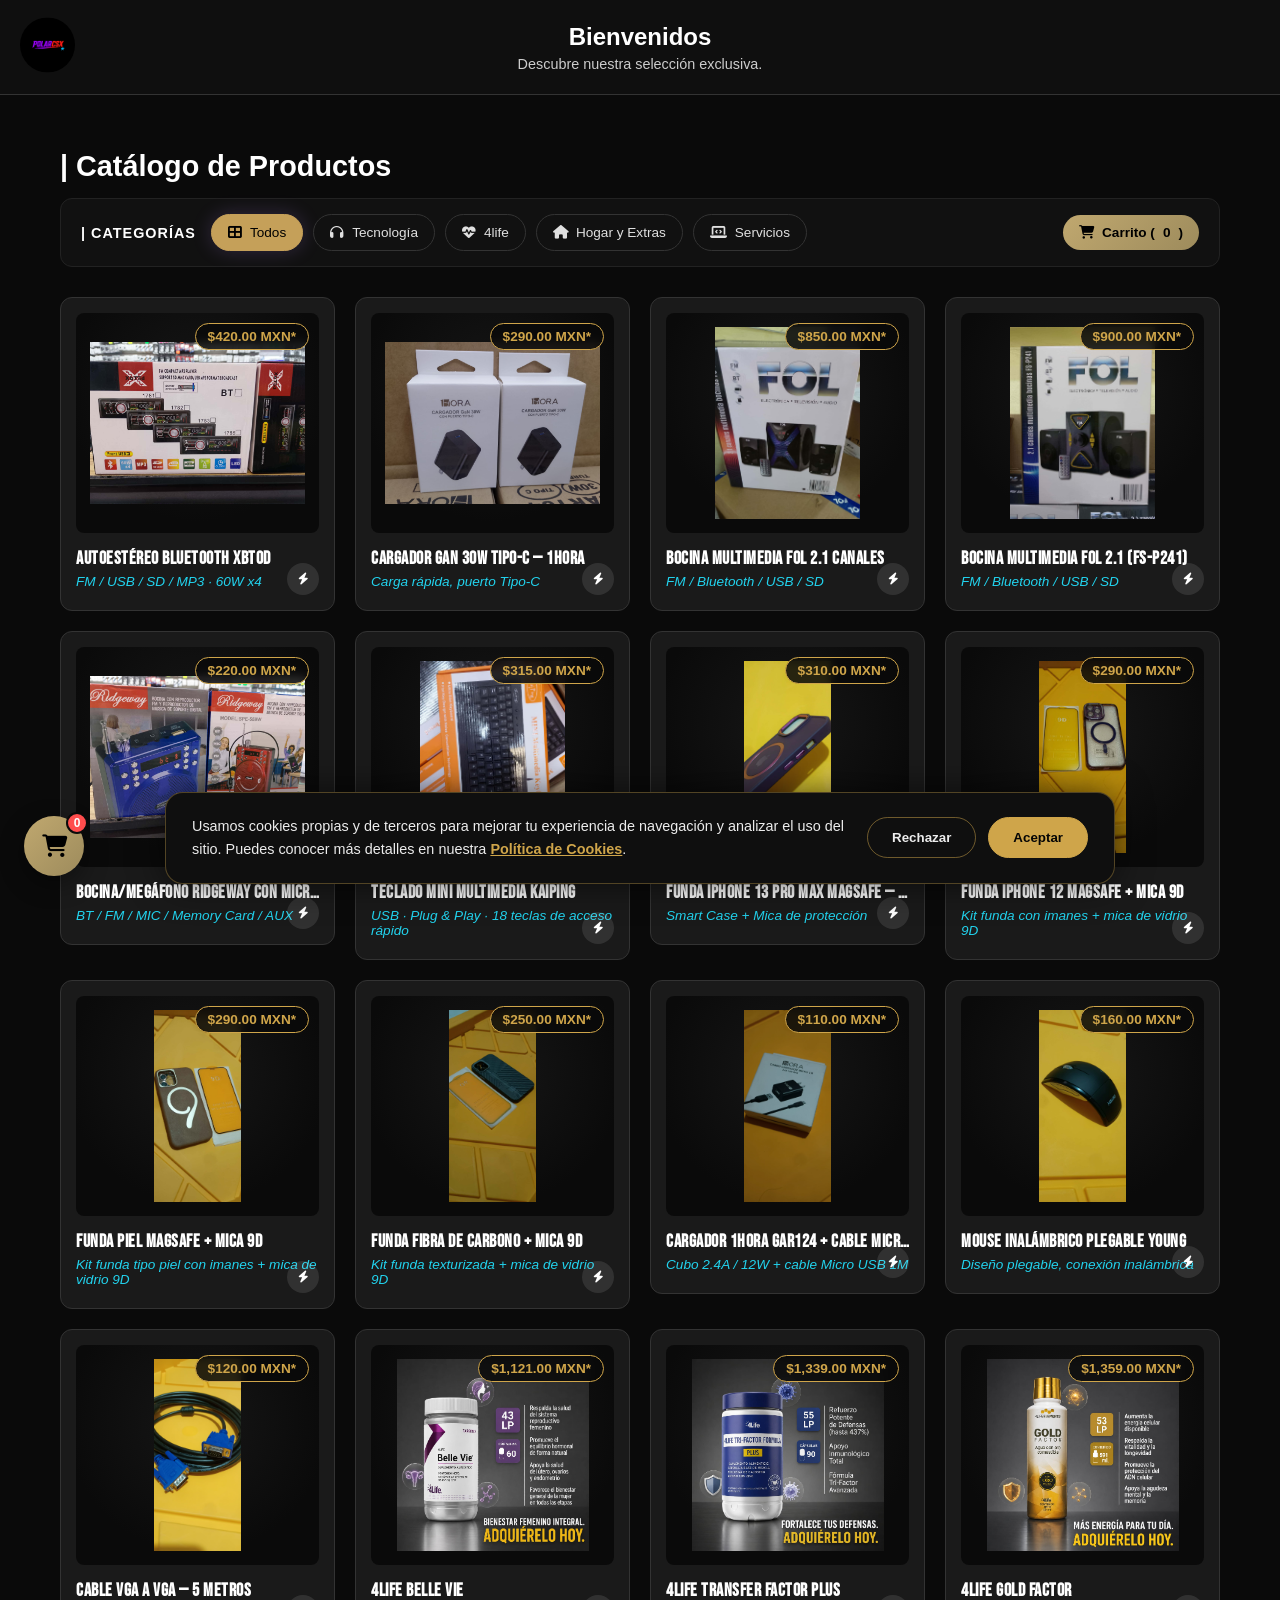
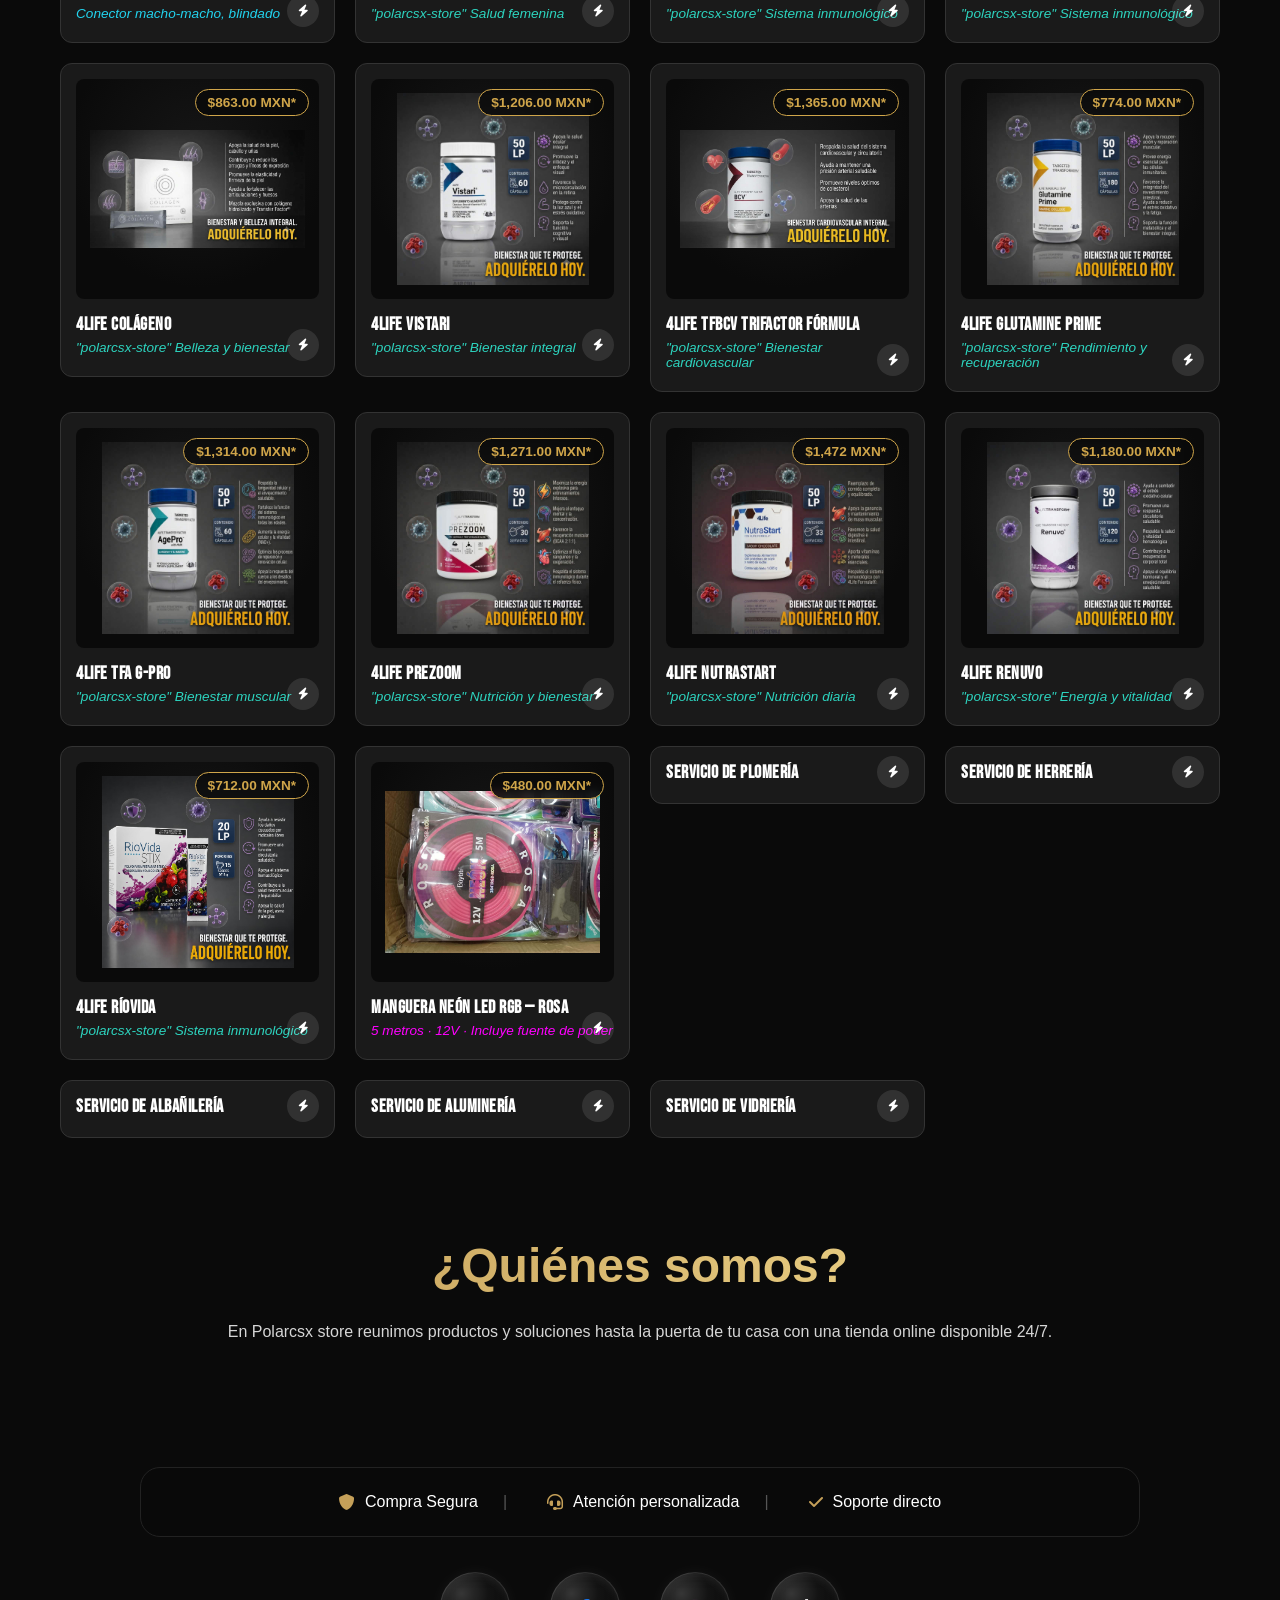
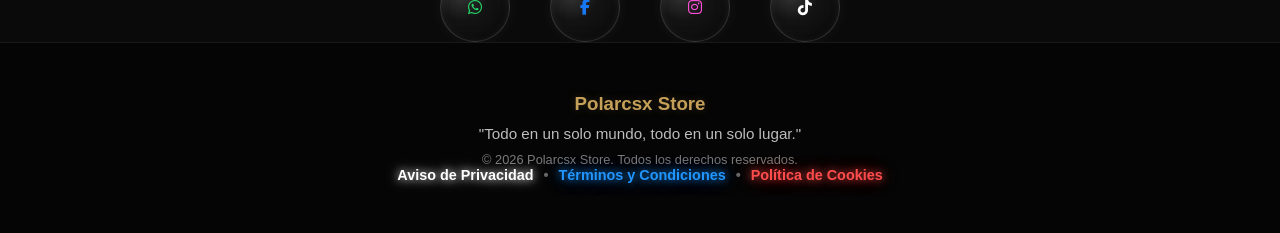
==== commit 6f495b2c: "articulos nuevos, ajustes de precios, nuevas secciones, limpieza y borrado de basura" ====
--- a/index.html
+++ b/index.html
@@ -3,11 +3,11 @@
 <head>
     <meta charset="UTF-8">
     <meta name="viewport" content="width=device-width, initial-scale=1.0">
-    <title>Polarcsx Store | Accesorios, Electrónica, Postres y Más en Macuspana</title>
+    <title>Polarcsx Store | Tecnología, Accesorios y Suplementos en Macuspana</title>
 
     <!-- SEO -->
-    <meta name="description" content="POLARCSX Store ofrece accesorios para celular, electrónica, postres, suplementos y mucho más. Compra con atención personalizada y descubre productos de calidad en Macuspana, Tabasco.">
-    <meta name="keywords" content="Polarcsx, Polarcsx Store, accesorios para celular, electrónica, postres, suplementos, cargadores, audífonos, LED, Macuspana, Tabasco, tienda en línea">
+    <meta name="description" content="POLARCSX Store ofrece tecnología, accesorios para auto y celular, iluminación, suplementos 4Life y servicios locales. Compra con atención personalizada en Macuspana, Tabasco.">
+    <meta name="keywords" content="Polarcsx, Polarcsx Store, accesorios para celular, electrónica, autoestéreos, cargadores GaN, audífonos, LED neón, suplementos 4Life, servicios, Macuspana, Tabasco, tienda en línea">
     <meta name="author" content="POLARCSX">
     <meta name="robots" content="index, follow">
     <meta name="language" content="es-MX">
@@ -20,7 +20,7 @@
     <!-- Open Graph -->
     <meta property="og:type" content="website">
     <meta property="og:title" content="POLARCSX Store">
-    <meta property="og:description" content="Todo en un solo mundo, todo en un solo lugar. Accesorios, electrónica, postres, suplementos y más.">
+    <meta property="og:description" content="Todo en un solo mundo, todo en un solo lugar. Tecnología, accesorios, suplementos 4Life y servicios locales.">
     <meta property="og:url" content="https://cristiansolanok-wq.github.io/polarcsx-tienda-web/">
     <meta property="og:image" content="https://cristiansolanok-wq.github.io/polarcsx-tienda-web/img/logo.jpeg">
     <meta property="og:locale" content="es_MX">
@@ -29,7 +29,7 @@
     <!-- Twitter/X -->
     <meta name="twitter:card" content="summary_large_image">
     <meta name="twitter:title" content="POLARCSX Store">
-    <meta name="twitter:description" content="Accesorios, electrónica, postres y mucho más.">
+    <meta name="twitter:description" content="Tecnología, accesorios, suplementos 4Life y servicios locales.">
     <meta name="twitter:image" content="https://cristiansolanok-wq.github.io/polarcsx-tienda-web/img/logo.jpeg">
 
     <!-- PWA y Favicons -->
@@ -40,6 +40,18 @@
     <!-- CSS -->
     <link rel="stylesheet" href="style.css">
     <link rel="stylesheet" href="https://cdnjs.cloudflare.com/ajax/libs/font-awesome/6.5.1/css/all.min.css">
+
+    <!-- Fuente Bebas Neue para los títulos de productos -->
+    <link rel="preconnect" href="https://fonts.googleapis.com">
+    <link rel="preconnect" href="https://fonts.gstatic.com" crossorigin>
+    <link href="https://fonts.googleapis.com/css2?family=Bebas+Neue&display=swap" rel="stylesheet">
+    <style>
+        /* Fuente única para los títulos de productos y accesorios */
+        .product-basic-info h3 {
+            font-family: 'Bebas Neue', sans-serif;
+            letter-spacing: 0.5px;
+        }
+    </style>
 
     <!-- Google tag (gtag.js) -->
 <script async src="https://www.googletagmanager.com/gtag/js?id=GT-KDQ68C8F"></script>
@@ -59,7 +71,7 @@
       "url":"https://cristiansolanok-wq.github.io/polarcsx-tienda-web/",
       "logo":"https://cristiansolanok-wq.github.io/polarcsx-tienda-web/img/logo.jpeg",
       "image":"https://cristiansolanok-wq.github.io/polarcsx-tienda-web/img/logo.jpeg",
-      "description":"Tienda en línea de accesorios, electrónica, postres, suplementos y más.",
+      "description":"Tienda en línea de tecnología, accesorios, suplementos 4Life y servicios locales.",
       "address":{
         "@type":"PostalAddress",
         "addressLocality":"Macuspana",
@@ -105,9 +117,9 @@
             <span class="categories-label">| CATEGORÍAS</span>
             <div class="category-list">
                 <button class="category-btn active" data-category="all" onclick="filterCategory('all')"><i class="fa-solid fa-th-large"></i> Todos</button>
+                <button class="category-btn" data-category="accesorios" onclick="filterCategory('accesorios')"><i class="fa-solid fa-headphones"></i> Tecnología</button>
                 <button class="category-btn" data-category="4life" onclick="filterCategory('4life')"><i class="fa-solid fa-heart-pulse"></i> 4life</button>
-                <button class="category-btn" data-category="accesorios" onclick="filterCategory('accesorios')"><i class="fa-solid fa-headphones"></i> Accesorios</button>
-                <button class="category-btn" data-category="postres" onclick="filterCategory('postres')"><i class="fa-solid fa-birthday-cake"></i> Postres</button>
+                <button class="category-btn" data-category="hogar-extras" onclick="filterCategory('hogar-extras')"><i class="fa-solid fa-house"></i> Hogar y Extras</button>
                 <button class="category-btn" data-category="servicios" onclick="filterCategory('servicios')"><i class="fa-solid fa-laptop-code"></i> Servicios</button>
             </div>
         </div>
@@ -144,9 +156,338 @@
      ============================================ -->
 <div class="products-grid">
 
-<!------------------------------------------------------------------------------------------------------------->
-
-<div class="product-card" data-category="salud-femenina" data-product-id="4life-belle-vie">
+<!-- ================= TECNOLOGÍA / ACCESORIOS ================= -->
+
+
+<div class="product-card" data-category="accesorios" data-product-id="tecnologia-autoestereo-xbtod">
+    <div class="product-summary">
+        <div class="product-image-container">
+            <img src="img/autoestereo-xbtod-bluetooth.jpg" alt="Autoestéreo XbTod Bluetooth" class="product-img" loading="lazy">
+        </div>
+        <div class="product-basic-info">
+            <h3>Autoestéreo Bluetooth XbTod</h3>
+            <p class="product-subtitle">FM / USB / SD / MP3 · 60W x4</p>
+            <p class="price">$420.00 MXN*</p>
+        </div>
+        <span class="expand-icon"><i class="fa-solid fa-bolt"></i></span>
+    </div>
+    <div class="product-details">
+        <div class="details-content">
+            <p class="description">Autoestéreo 1DIN con Bluetooth, USB frontal, lector SD/MMC, radio FM y salida RCA. 60W x4 canales. Varios modelos disponibles (1781, 1782, 1783, 1785).</p>
+            <p><small><em>* Precio estimado, incluye margen de venta local. El costo final se confirma por WhatsApp.</em></small></p>
+            <button class="buy-btn" onclick="addToCart('Autoestéreo Bluetooth XbTod', 420.00, 'tecnologia-autoestereo-xbtod')">
+                Añadir al carrito
+            </button>
+        </div>
+    </div>
+</div>
+<!-------------------------------------------------------------------------------------------------->
+
+
+<div class="product-card" data-category="accesorios" data-product-id="tecnologia-cargador-gan-1hora">
+    <div class="product-summary">
+        <div class="product-image-container">
+            <img src="img/gan30tipoc.jpg" alt="Cargador GaN 30W 1Hora" class="product-img" loading="lazy">
+        </div>
+        <div class="product-basic-info">
+            <h3>Cargador GaN 30W Tipo-C — 1Hora</h3>
+            <p class="product-subtitle">Carga rápida, puerto Tipo-C</p>
+            <p class="price">$290.00 MXN*</p>
+        </div>
+        <span class="expand-icon"><i class="fa-solid fa-bolt"></i></span>
+    </div>
+    <div class="product-details">
+        <div class="details-content">
+            <p class="description">Cargador de pared GaN de 30W con puerto Tipo-C, tecnología de carga rápida. Compacto y compatible con la mayoría de smartphones.</p>
+            <p><small><em>* Precio estimado, incluye margen de venta local. El costo final se confirma por WhatsApp.</em></small></p>
+            <button class="buy-btn" onclick="addToCart('Cargador GaN 30W Tipo-C — 1Hora', 290.00, 'tecnologia-cargador-gan-1hora')">
+                Añadir al carrito
+            </button>
+        </div>
+    </div>
+</div>
+<!-------------------------------------------------------------------------------------------------->
+
+
+<div class="product-card" data-category="accesorios" data-product-id="tecnologia-bocina-fol-238">
+    <div class="product-summary">
+        <div class="product-image-container">
+            <img src="img/bocina-fol-fsp238.jpg" alt="Bocina Multimedia FOL 2.1" class="product-img" loading="lazy">
+        </div>
+        <div class="product-basic-info">
+            <h3>Bocina Multimedia FOL 2.1 Canales</h3>
+            <p class="product-subtitle">FM / Bluetooth / USB / SD</p>
+            <p class="price">$850.00 MXN*</p>
+        </div>
+        <span class="expand-icon"><i class="fa-solid fa-bolt"></i></span>
+    </div>
+    <div class="product-details">
+        <div class="details-content">
+            <p class="description">Sistema de bocinas 2.1 canales con Bluetooth, radio FM, entrada USB y tarjeta SD. Incluye control remoto.</p>
+            <p><small><em>* Precio estimado, incluye margen de venta local. El costo final se confirma por WhatsApp.</em></small></p>
+            <button class="buy-btn" onclick="addToCart('Bocina Multimedia FOL 2.1 Canales', 850.00, 'tecnologia-bocina-fol-238')">
+                Añadir al carrito
+            </button>
+        </div>
+    </div>
+</div>
+<!-------------------------------------------------------------------------------------------------->
+
+
+<div class="product-card" data-category="accesorios" data-product-id="tecnologia-bocina-fol-241">
+    <div class="product-summary">
+        <div class="product-image-container">
+            <img src="img/bocina-fol-fps241.jpg" alt="Bocina Multimedia FOL FS-P241" class="product-img" loading="lazy">
+        </div>
+        <div class="product-basic-info">
+            <h3>Bocina Multimedia FOL 2.1 (FS-P241)</h3>
+            <p class="product-subtitle">FM / Bluetooth / USB / SD</p>
+            <p class="price">$900.00 MXN*</p>
+        </div>
+        <span class="expand-icon"><i class="fa-solid fa-bolt"></i></span>
+    </div>
+    <div class="product-details">
+        <div class="details-content">
+            <p class="description">Sistema de bocinas 2.1 canales, modelo FS-P241, con Bluetooth, radio FM, USB, SD y control remoto incluido.</p>
+            <p><small><em>* Precio estimado, incluye margen de venta local. El costo final se confirma por WhatsApp.</em></small></p>
+            <button class="buy-btn" onclick="addToCart('Bocina Multimedia FOL 2.1 (FS-P241)', 900.00, 'tecnologia-bocina-fol-241')">
+                Añadir al carrito
+            </button>
+        </div>
+    </div>
+</div>
+<!-------------------------------------------------------------------------------------------------->
+
+
+<div class="product-card" data-category="accesorios" data-product-id="tecnologia-bocina-ridgeway">
+    <div class="product-summary">
+        <div class="product-image-container">
+            <img src="img/bocina-megafono-ridgeway.jpg" alt="Bocina con micrófono Ridgeway" class="product-img" loading="lazy">
+        </div>
+        <div class="product-basic-info">
+            <h3>Bocina/Megáfono Ridgeway con Micrófono de Diadema</h3>
+            <p class="product-subtitle">BT / FM / MIC / Memory Card / AUX</p>
+            <p class="price">$220.00 MXN*</p>
+        </div>
+        <span class="expand-icon"><i class="fa-solid fa-bolt"></i></span>
+    </div>
+    <div class="product-details">
+        <div class="details-content">
+            <p class="description">Bocina portátil con micrófono de diadema, ideal para maestros y locutores. Bluetooth, radio FM, entrada de memoria y auxiliar.</p>
+            <p><small><em>* Precio estimado, incluye margen de venta local. El costo final se confirma por WhatsApp.</em></small></p>
+            <button class="buy-btn" onclick="addToCart('Bocina/Megáfono Ridgeway con Micrófono de Diadema', 220.00, 'tecnologia-bocina-ridgeway')">
+                Añadir al carrito
+            </button>
+        </div>
+    </div>
+</div>
+<!-------------------------------------------------------------------------------------------------->
+
+
+<div class="product-card" data-category="accesorios" data-product-id="tecnologia-teclado-kaiping">
+    <div class="product-summary">
+        <div class="product-image-container">
+            <img src="img/teclado-mini-kaiping.jpg" alt="Teclado Mini Multimedia KaiPing" class="product-img" loading="lazy">
+        </div>
+        <div class="product-basic-info">
+            <h3>Teclado Mini Multimedia KaiPing</h3>
+            <p class="product-subtitle">USB · Plug & Play · 18 teclas de acceso rápido</p>
+            <p class="price">$315.00 MXN*</p>
+        </div>
+        <span class="expand-icon"><i class="fa-solid fa-bolt"></i></span>
+    </div>
+    <div class="product-details">
+        <div class="details-content">
+            <p class="description">Teclado mini multimedia ultra delgado, conexión USB plug & play, 18 teclas de acceso rápido y diseño resistente a derrames.</p>
+            <p><small><em>* Precio estimado, incluye margen de venta local. El costo final se confirma por WhatsApp.</em></small></p>
+            <button class="buy-btn" onclick="addToCart('Teclado Mini Multimedia KaiPing', 315.00, 'tecnologia-teclado-kaiping')">
+                Añadir al carrito
+            </button>
+        </div>
+    </div>
+</div>
+<!-------------------------------------------------------------------------------------------------->
+
+
+<div class="product-card" data-category="accesorios" data-product-id="tecnologia-funda-iphone13-promax-morada">
+    <div class="product-summary">
+        <div class="product-image-container">
+            <img src="img/fundamorada.jpg" alt="Funda iPhone 13 Pro Max MagSafe Morada" class="product-img" loading="lazy">
+        </div>
+        <div class="product-basic-info">
+            <h3>Funda iPhone 13 Pro Max MagSafe — Morada</h3>
+            <p class="product-subtitle">Smart Case + Mica de protección</p>
+            <p class="price">$310.00 MXN*</p>
+        </div>
+        <span class="expand-icon"><i class="fa-solid fa-bolt"></i></span>
+    </div>
+    <div class="product-details">
+        <div class="details-content">
+            <p class="description">Kit funda tipo Smart Case con imanes MagSafe integrados, acabado morado, más mica de protección de pantalla. Compatible con iPhone 13 Pro Max.</p>
+            <p><small><em>* Precio estimado, incluye margen de venta local. El costo final se confirma por WhatsApp.</em></small></p>
+            <button class="buy-btn" onclick="addToCart('Funda iPhone 13 Pro Max MagSafe — Morada', 310.00, 'tecnologia-funda-iphone13-promax-morada')">
+                Añadir al carrito
+            </button>
+        </div>
+    </div>
+</div>
+<!-------------------------------------------------------------------------------------------------->
+
+
+<div class="product-card" data-category="accesorios" data-product-id="tecnologia-funda-iphone12-magsafe">
+    <div class="product-summary">
+        <div class="product-image-container">
+            <img src="img/fundatransparente.jpg" alt="Funda iPhone 12 MagSafe con Mica 9D" class="product-img" loading="lazy">
+        </div>
+        <div class="product-basic-info">
+            <h3>Funda iPhone 12 MagSafe + Mica 9D</h3>
+            <p class="product-subtitle">Kit funda con imanes + mica de vidrio 9D</p>
+            <p class="price">$290.00 MXN*</p>
+        </div>
+        <span class="expand-icon"><i class="fa-solid fa-bolt"></i></span>
+    </div>
+    <div class="product-details">
+        <div class="details-content">
+            <p class="description">Kit funda con imanes MagSafe integrados más mica de vidrio templado 9D borde a borde. Compatible con iPhone 12.</p>
+            <p><small><em>* Precio estimado, incluye margen de venta local. El costo final se confirma por WhatsApp.</em></small></p>
+            <button class="buy-btn" onclick="addToCart('Funda iPhone 12 MagSafe + Mica 9D', 290.00, 'tecnologia-funda-iphone12-magsafe')">
+                Añadir al carrito
+            </button>
+        </div>
+    </div>
+</div>
+<!-------------------------------------------------------------------------------------------------->
+
+
+<div class="product-card" data-category="accesorios" data-product-id="tecnologia-funda-piel-magsafe">
+    <div class="product-summary">
+        <div class="product-image-container">
+            <img src="img/fundacafe.jpg" alt="Funda tipo piel MagSafe con Mica 9D" class="product-img" loading="lazy">
+        </div>
+        <div class="product-basic-info">
+            <h3>Funda Piel MagSafe + Mica 9D</h3>
+            <p class="product-subtitle">Kit funda tipo piel con imanes + mica de vidrio 9D</p>
+            <p class="price">$290.00 MXN*</p>
+        </div>
+        <span class="expand-icon"><i class="fa-solid fa-bolt"></i></span>
+    </div>
+    <div class="product-details">
+        <div class="details-content">
+            <p class="description">Kit funda tipo piel con imanes MagSafe integrados más mica de vidrio templado 9D borde a borde. Confírmanos tu modelo de iPhone por WhatsApp.</p>
+            <p><small><em>* Precio estimado, incluye margen de venta local. El costo final se confirma por WhatsApp.</em></small></p>
+            <button class="buy-btn" onclick="addToCart('Funda Piel MagSafe + Mica 9D', 290.00, 'tecnologia-funda-piel-magsafe')">
+                Añadir al carrito
+            </button>
+        </div>
+    </div>
+</div>
+<!-------------------------------------------------------------------------------------------------->
+
+
+<div class="product-card" data-category="accesorios" data-product-id="tecnologia-funda-fibra-carbono">
+    <div class="product-summary">
+        <div class="product-image-container">
+            <img src="img/fundaiphonegris.jpg" alt="Funda texturizada fibra de carbono con Mica 9D" class="product-img" loading="lazy">
+        </div>
+        <div class="product-basic-info">
+            <h3>Funda Fibra de Carbono + Mica 9D</h3>
+            <p class="product-subtitle">Kit funda texturizada + mica de vidrio 9D</p>
+            <p class="price">$250.00 MXN*</p>
+        </div>
+        <span class="expand-icon"><i class="fa-solid fa-bolt"></i></span>
+    </div>
+    <div class="product-details">
+        <div class="details-content">
+            <p class="description">Kit funda texturizada estilo fibra de carbono, agarre antideslizante, más mica de vidrio templado 9D borde a borde. Confírmanos tu modelo de iPhone por WhatsApp.</p>
+            <p><small><em>* Precio estimado, incluye margen de venta local. El costo final se confirma por WhatsApp.</em></small></p>
+            <button class="buy-btn" onclick="addToCart('Funda Fibra de Carbono + Mica 9D', 250.00, 'tecnologia-funda-fibra-carbono')">
+                Añadir al carrito
+            </button>
+        </div>
+    </div>
+</div>
+<!-------------------------------------------------------------------------------------------------->
+
+
+<div class="product-card" data-category="accesorios" data-product-id="tecnologia-cargador-1hora-gar124">
+    <div class="product-summary">
+        <div class="product-image-container">
+            <img src="img/cargadorv8.jpg" alt="Combo Cargador 1Hora GAR124 con cable Micro USB" class="product-img" loading="lazy">
+        </div>
+        <div class="product-basic-info">
+            <h3>Cargador 1Hora GAR124 + Cable Micro USB</h3>
+            <p class="product-subtitle">Cubo 2.4A / 12W + cable Micro USB 1M</p>
+            <p class="price">$110.00 MXN*</p>
+        </div>
+        <span class="expand-icon"><i class="fa-solid fa-bolt"></i></span>
+    </div>
+    <div class="product-details">
+        <div class="details-content">
+            <p class="description">Combo cargador de pared 2.4A (12W máx.) más cable Micro USB de 1 metro. Compacto y listo para usarse.</p>
+            <p><small><em>* Precio estimado, incluye margen de venta local. El costo final se confirma por WhatsApp.</em></small></p>
+            <button class="buy-btn" onclick="addToCart('Cargador 1Hora GAR124 + Cable Micro USB', 110.00, 'tecnologia-cargador-1hora-gar124')">
+                Añadir al carrito
+            </button>
+        </div>
+    </div>
+</div>
+<!-------------------------------------------------------------------------------------------------->
+
+
+<div class="product-card" data-category="accesorios" data-product-id="tecnologia-mouse-young">
+    <div class="product-summary">
+        <div class="product-image-container">
+            <img src="img/mouseyoung.jpg" alt="Mouse inalámbrico plegable YOUNG" class="product-img" loading="lazy">
+        </div>
+        <div class="product-basic-info">
+            <h3>Mouse Inalámbrico Plegable YOUNG</h3>
+            <p class="product-subtitle">Diseño plegable, conexión inalámbrica</p>
+            <p class="price">$160.00 MXN*</p>
+        </div>
+        <span class="expand-icon"><i class="fa-solid fa-bolt"></i></span>
+    </div>
+    <div class="product-details">
+        <div class="details-content">
+            <p class="description">Mouse inalámbrico plegable, ligero y portátil, ideal para laptop. Se pliega para guardarse fácilmente.</p>
+            <p><small><em>* Precio estimado, incluye margen de venta local. El costo final se confirma por WhatsApp.</em></small></p>
+            <button class="buy-btn" onclick="addToCart('Mouse Inalámbrico Plegable YOUNG', 160.00, 'tecnologia-mouse-young')">
+                Añadir al carrito
+            </button>
+        </div>
+    </div>
+</div>
+<!-------------------------------------------------------------------------------------------------->
+
+
+<div class="product-card" data-category="accesorios" data-product-id="tecnologia-cable-vga-5m">
+    <div class="product-summary">
+        <div class="product-image-container">
+            <img src="img/cable-vga-5m.jpg" alt="Cable VGA a VGA de 5 metros" class="product-img" loading="lazy">
+        </div>
+        <div class="product-basic-info">
+            <h3>Cable VGA a VGA — 5 Metros</h3>
+            <p class="product-subtitle">Conector macho-macho, blindado</p>
+            <p class="price">$120.00 MXN*</p>
+        </div>
+        <span class="expand-icon"><i class="fa-solid fa-bolt"></i></span>
+    </div>
+    <div class="product-details">
+        <div class="details-content">
+            <p class="description">Cable VGA de 5 metros, conectores macho-macho, ideal para monitores, proyectores y equipos de cómputo.</p>
+            <p><small><em>* Precio estimado, incluye margen de venta local. El costo final se confirma por WhatsApp.</em></small></p>
+            <button class="buy-btn" onclick="addToCart('Cable VGA a VGA — 5 Metros', 120.00, 'tecnologia-cable-vga-5m')">
+                Añadir al carrito
+            </button>
+        </div>
+    </div>
+</div>
+<!-------------------------------------------------------------------------------------------------->
+
+
+<!-- ================= 4LIFE ================= -->
+
+
+<div class="product-card" data-category="4life" data-product-id="4life-belle-vie">
 
     <div class="product-summary">
         <div class="product-image-container">
@@ -159,7 +500,7 @@
             <p class="price">$1,121.00 MXN*</p>
         </div>
 
-        <span class="expand-icon">▼</span>
+        <span class="expand-icon"><i class="fa-solid fa-bolt"></i></span>
     </div>
 
 
@@ -194,25 +535,6 @@
                 ★★★★★ 
                 <span style="color:#fff; font-size:14px; margin-left:5px;">(4.9 de 5)</span>
 
-
-                <h4>Comentarios de compradores</h4>
-
-
-                <div class="comment">
-                    <span class="user">Elena R.</span> - Excelente atención, el producto llegó perfectamente sellado y con muy buena presentación.
-                </div>
-
-
-                <div class="comment">
-                    <span class="user">Sofía M.</span> - Me asesoraron durante todo el proceso de compra. Muy buena experiencia y servicio.
-                </div>
-
-
-                <div class="comment">
-                    <span class="user">Carolina P.</span> - Pedido recibido rápido y en excelentes condiciones. Muy recomendable la atención de Polarcsx Store.
-                </div>
-
-
                 <button class="buy-btn" onclick="addToCart('4Life Belle Vie', 1121.00, '4life-belle-vie')">
                     Añadir al carrito
                 </button>
@@ -225,8 +547,8 @@
     </div>
 
 </div>
-
-<!------------------------------------------------------------------------------------------------------------->
+<!-------------------------------------------------------------------------------------------------->
+
 
 <div class="product-card" data-category="4life" data-product-id="4life-transfer-factor-plus">
 
@@ -241,7 +563,7 @@
             <p class="price">$1,339.00 MXN*</p>
         </div>
 
-        <span class="expand-icon">▼</span>
+        <span class="expand-icon"><i class="fa-solid fa-bolt"></i></span>
     </div>
 
 
@@ -276,25 +598,6 @@
                 ★★★★★ 
                 <span style="color:#fff; font-size:14px; margin-left:5px;">(4.9 de 5)</span>
 
-
-                <h4>Comentarios de compradores</h4>
-
-
-                <div class="comment">
-                    <span class="user">María L.</span> - Excelente servicio, el producto llegó perfectamente sellado y la atención fue muy profesional.
-                </div>
-
-
-                <div class="comment">
-                    <span class="user">Carlos R.</span> - Muy buena experiencia de compra. Me explicaron todo el proceso y el pedido llegó rápido.
-                </div>
-
-
-                <div class="comment">
-                    <span class="user">Fernanda G.</span> - La tienda transmite mucha confianza, recibí mi producto en excelentes condiciones.
-                </div>
-
-
                 <button class="buy-btn" onclick="addToCart('4Life Transfer Factor Plus', 1339.00, '4life-transfer-factor-plus')">
                     Añadir al carrito
                 </button>
@@ -307,8 +610,8 @@
     </div>
 
 </div>
-
-<!------------------------------------------------------------------------------------------------------------->
+<!-------------------------------------------------------------------------------------------------->
+
 
 <div class="product-card" data-category="4life" data-product-id="4life-gold-factor">
 
@@ -323,7 +626,7 @@
             <p class="price">$1,359.00 MXN*</p>
         </div>
 
-        <span class="expand-icon">▼</span>
+        <span class="expand-icon"><i class="fa-solid fa-bolt"></i></span>
     </div>
 
 
@@ -358,25 +661,6 @@
                 ★★★★★ 
                 <span style="color:#fff; font-size:14px; margin-left:5px;">(4.9 de 5)</span>
 
-
-                <h4>Comentarios de compradores</h4>
-
-
-                <div class="comment">
-                    <span class="user">Andrea P.</span> - Excelente atención y seguimiento. El producto llegó muy bien protegido.
-                </div>
-
-
-                <div class="comment">
-                    <span class="user">Ricardo S.</span> - La compra fue rápida y sencilla. Muy buena experiencia con Polarcsx Store.
-                </div>
-
-
-                <div class="comment">
-                    <span class="user">Laura M.</span> - Recibí mi pedido en excelentes condiciones y con una presentación impecable.
-                </div>
-
-
                 <button class="buy-btn" onclick="addToCart('4Life Gold Factor', 1359.00, '4life-gold-factor')">
                     Añadir al carrito
                 </button>
@@ -389,12 +673,8 @@
     </div>
 
 </div>
-
-<!-------------------------------------------------------------------------------------------------------------------------------------------------------->
-
-
-
-<!------------------------------------------------------------------------------------------------------------->
+<!-------------------------------------------------------------------------------------------------->
+
 
 <div class="product-card" data-category="4life" data-product-id="4life-colageno">
 
@@ -409,7 +689,7 @@
             <p class="price">$863.00 MXN*</p>
         </div>
 
-        <span class="expand-icon">▼</span>
+        <span class="expand-icon"><i class="fa-solid fa-bolt"></i></span>
     </div>
 
 
@@ -443,20 +723,6 @@
 
                 ★★★★★ <span style="color:#fff; font-size:14px; margin-left:5px;">(4.9 de 5)</span>
 
-                <h4>Comentarios de compradores</h4>
-
-                <div class="comment">
-                    <span class="user">Daniela F.</span> - Me encantó la presentación y la atención recibida durante mi compra.
-                </div>
-
-                <div class="comment">
-                    <span class="user">Miguel A.</span> - Todo llegó rápido y perfectamente empacado.
-                </div>
-
-                <div class="comment">
-                    <span class="user">Karen L.</span> - Muy buena experiencia con la tienda, excelente seguimiento del pedido.
-                </div>
-
                 <button class="buy-btn" onclick="addToCart('4Life Colágeno', 863.00, '4life-colageno')">
                     Añadir al carrito
                 </button>
@@ -468,9 +734,8 @@
     </div>
 
 </div>
-
-<!------------------------------------------------------------------------------------------------------------->
-<!------------------------------------------------------------------------------------------------------------->
+<!-------------------------------------------------------------------------------------------------->
+
 
 <div class="product-card" data-category="4life" data-product-id="4life-vistari">
 
@@ -485,7 +750,7 @@
             <p class="price">$1,206.00 MXN*</p>
         </div>
 
-        <span class="expand-icon">▼</span>
+        <span class="expand-icon"><i class="fa-solid fa-bolt"></i></span>
     </div>
 
 
@@ -520,25 +785,6 @@
                 ★★★★★ 
                 <span style="color:#fff; font-size:14px; margin-left:5px;">(4.8 de 5)</span>
 
-
-                <h4>Comentarios de compradores</h4>
-
-
-                <div class="comment">
-                    <span class="user">Andrea M.</span> - Muy buena atención, el pedido llegó rápido y perfectamente protegido.
-                </div>
-
-
-                <div class="comment">
-                    <span class="user">Roberto C.</span> - Excelente experiencia de compra, todo llegó en orden y con buena presentación.
-                </div>
-
-
-                <div class="comment">
-                    <span class="user">Fernanda S.</span> - Me gustó mucho el servicio de Polarcsx Store, estuvieron pendientes del pedido.
-                </div>
-
-
                 <button class="buy-btn" onclick="addToCart('4Life Vistari', 1206.00, '4life-vistari')">
                     Añadir al carrito
                 </button>
@@ -551,94 +797,8 @@
     </div>
 
 </div>
-
-<!------------------------------------------------------------------------------------------------------------->
-
-<!------------------------------------------------------------------------------------------------------------->
-
-<div class="product-card" data-category="4life" data-product-id="4life-reflexion">
-
-    <div class="product-summary">
-        <div class="product-image-container">
-            <img src="img/reflexion.jpeg" alt="4Life Reflexión - Bienestar integral" class="product-img" loading="lazy">
-        </div>
-
-        <div class="product-basic-info">
-            <h3>4Life Reflexión</h3>
-            <p class="product-subtitle">"polarcsx-store" Bienestar integral</p>
-            <p class="price">$1,299.00 MXN*</p>
-        </div>
-
-        <span class="expand-icon">▼</span>
-    </div>
-
-
-    <div class="product-details">
-
-        <div class="details-content"></div>
-
-        <div class="product-description">
-
-            <p><strong>¿Para qué sirve?</strong><br>
-            Suplemento alimenticio diseñado para complementar la nutrición diaria y apoyar una rutina enfocada en bienestar integral, equilibrio y cuidado personal.</p>
-
-
-            <p><strong>Puntos clave de bienestar:</strong></p>
-
-            <ul>
-                <li>• Complementa la alimentación diaria con ingredientes seleccionados.</li>
-                <li>• Brinda respaldo nutricional como parte de hábitos saludables.</li>
-                <li>• Apoya una rutina enfocada en equilibrio y bienestar general.</li>
-                <li>• Ideal para complementar estilos de vida activos.</li>
-                <li>• Contribuye al cuidado integral del organismo.</li>
-                <li>• Presentación práctica para incorporarse fácilmente a la rutina diaria.</li>
-                <li>• Excelente complemento dentro de una alimentación equilibrada.</li>
-            </ul>
-
-
-            <p><small><em>* Nota: El precio mostrado es de referencia. El costo final puede variar ligeramente dependiendo de tu región o zona de envío. ¡Te confirmamos el total al momento de tu pedido!</em></small></p>
-
-
-            <div class="star-rating" style="color:#FFD700; font-size:20px; margin-bottom:5px;">
-
-                ★★★★★ 
-                <span style="color:#fff; font-size:14px; margin-left:5px;">(4.8 de 5)</span>
-
-
-                <h4>Comentarios de compradores</h4>
-
-
-                <div class="comment">
-                    <span class="user">Samantha R.</span> - Excelente atención y seguimiento. Mi pedido llegó perfectamente protegido.
-                </div>
-
-
-                <div class="comment">
-                    <span class="user">Luis A.</span> - Muy buena experiencia comprando en Polarcsx Store, todo fue rápido y sencillo.
-                </div>
-
-
-                <div class="comment">
-                    <span class="user">Mariana G.</span> - La presentación del producto es excelente y el servicio fue muy profesional.
-                </div>
-
-
-                <button class="buy-btn" onclick="addToCart('4Life Reflexión', 1299.00, '4life-reflexion')">
-                    Añadir al carrito
-                </button>
-
-
-            </div>
-
-        </div>
-
-    </div>
-
-</div>
-
-<!------------------------------------------------------------------------------------------------------------->
-
-<!------------------------------------------------------------------------------------------------------------->
+<!-------------------------------------------------------------------------------------------------->
+
 
 <div class="product-card" data-category="4life" data-product-id="4life-tfbcv-trifactor-formula">
     <div class="product-summary">
@@ -652,7 +812,7 @@
             <p class="price">$1,365.00 MXN*</p>
         </div>
 
-        <span class="expand-icon">▼</span>
+        <span class="expand-icon"><i class="fa-solid fa-bolt"></i></span>
     </div>
 
     <div class="product-details">
@@ -680,20 +840,6 @@
             <div class="star-rating" style="color: #FFD700; font-size: 20px; margin-bottom: 5px;">
                 ★★★★★ <span style="color: #fff; font-size: 14px; margin-left: 5px;">(4.9 de 5)</span>
 
-                <h4>Comentarios de compradores</h4>
-
-                <div class="comment">
-                    <span class="user">Ricardo V.</span> - Excelente presentación, llegó muy bien protegido y la atención de la tienda fue muy rápida.
-                </div>
-
-                <div class="comment">
-                    <span class="user">Carolina P.</span> - Me gustó mucho la confianza que transmite Polarcsx Store, todo el proceso fue sencillo.
-                </div>
-
-                <div class="comment">
-                    <span class="user">Jorge T.</span> - Producto recibido en excelentes condiciones, buen seguimiento y servicio profesional.
-                </div>
-
                 <button class="buy-btn" onclick="addToCart('4Life TFBCV Trifactor Fórmula', 1365.00, '4life-tfbcv-trifactor-formula')">
                     Añadir al carrito
                 </button>
@@ -702,12 +848,8 @@
         </div>
     </div>
 </div>
-
-<!------------------------------------------------------------------------------------------------------------->
-
-
-
-<!------------------------------------------------------------------------------------------------------------->
+<!-------------------------------------------------------------------------------------------------->
+
 
 <div class="product-card" data-category="4life" data-product-id="4life-glutamine-prime">
     <div class="product-summary">
@@ -721,7 +863,7 @@
             <p class="price">$774.00 MXN*</p>
         </div>
 
-        <span class="expand-icon">▼</span>
+        <span class="expand-icon"><i class="fa-solid fa-bolt"></i></span>
     </div>
 
     <div class="product-details">
@@ -749,20 +891,6 @@
             <div class="star-rating" style="color: #FFD700; font-size: 20px; margin-bottom: 5px;">
                 ★★★★★ <span style="color: #fff; font-size: 14px; margin-left: 5px;">(4.8 de 5)</span>
 
-                <h4>Comentarios de compradores</h4>
-
-                <div class="comment">
-                    <span class="user">Marco A.</span> - La compra fue muy sencilla y recibí excelente atención durante todo el proceso.
-                </div>
-
-                <div class="comment">
-                    <span class="user">Natalia P.</span> - Llegó bien empaquetado y la comunicación de la tienda fue muy buena.
-                </div>
-
-                <div class="comment">
-                    <span class="user">Eduardo S.</span> - Me dio mucha confianza comprar aquí, excelente servicio y seguimiento del pedido.
-                </div>
-
                 <button class="buy-btn" onclick="addToCart('4Life Glutamine Prime', 774.00, '4life-glutamine-prime')">
                     Añadir al carrito
                 </button>
@@ -771,10 +899,8 @@
         </div>
     </div>
 </div>
-
-<!------------------------------------------------------------------------------------------------------------->
-
-<!------------------------------------------------------------------------------------------------------------->
+<!-------------------------------------------------------------------------------------------------->
+
 
 <div class="product-card" data-category="4life" data-product-id="4life-tfa-g-pro">
     <div class="product-summary">
@@ -788,7 +914,7 @@
             <p class="price">$1,314.00 MXN*</p>
         </div>
 
-        <span class="expand-icon">▼</span>
+        <span class="expand-icon"><i class="fa-solid fa-bolt"></i></span>
     </div>
 
     <div class="product-details">
@@ -816,20 +942,6 @@
             <div class="star-rating" style="color: #FFD700; font-size: 20px; margin-bottom: 5px;">
                 ★★★★★ <span style="color: #fff; font-size: 14px; margin-left: 5px;">(4.8 de 5)</span>
 
-                <h4>Comentarios de compradores</h4>
-
-                <div class="comment">
-                    <span class="user">Iván R.</span> - Muy buena experiencia, el pedido llegó completo y con excelente presentación.
-                </div>
-
-                <div class="comment">
-                    <span class="user">Karen M.</span> - La atención fue rápida y resolvieron mis dudas antes de comprar.
-                </div>
-
-                <div class="comment">
-                    <span class="user">Sergio L.</span> - Todo llegó en orden, buen servicio y excelente seguimiento de la compra.
-                </div>
-
                 <button class="buy-btn" onclick="addToCart('4Life TFA G-Pro', 1314.00, '4life-tfa-g-pro')">
                     Añadir al carrito
                 </button>
@@ -838,10 +950,8 @@
         </div>
     </div>
 </div>
-
-<!------------------------------------------------------------------------------------------------------------->
-
-<!------------------------------------------------------------------------------------------------------------->
+<!-------------------------------------------------------------------------------------------------->
+
 
 <div class="product-card" data-category="4life" data-product-id="4life-prezoom">
     <div class="product-summary">
@@ -855,7 +965,7 @@
             <p class="price">$1,271.00 MXN*</p>
         </div>
 
-        <span class="expand-icon">▼</span>
+        <span class="expand-icon"><i class="fa-solid fa-bolt"></i></span>
     </div>
 
     <div class="product-details">
@@ -883,20 +993,6 @@
             <div class="star-rating" style="color: #FFD700; font-size: 20px; margin-bottom: 5px;">
                 ★★★★★ <span style="color: #fff; font-size: 14px; margin-left: 5px;">(4.9 de 5)</span>
 
-                <h4>Comentarios de compradores</h4>
-
-                <div class="comment">
-                    <span class="user">Valeria N.</span> - Excelente atención y seguimiento, mi pedido llegó muy bien protegido.
-                </div>
-
-                <div class="comment">
-                    <span class="user">Óscar T.</span> - Muy buena experiencia comprando en la tienda, todo fue claro y rápido.
-                </div>
-
-                <div class="comment">
-                    <span class="user">Brenda C.</span> - Me gustó la presentación del producto y la confianza que transmitió el servicio.
-                </div>
-
                 <button class="buy-btn" onclick="addToCart('4Life Prezoom', 1271.00, '4life-prezoom')">
                     Añadir al carrito
                 </button>
@@ -905,11 +1001,8 @@
         </div>
     </div>
 </div>
-
-<!------------------------------------------------------------------------------------------------------------->
-
-
-<!------------------------------------------------------------------------------------------------------------->
+<!-------------------------------------------------------------------------------------------------->
+
 
 <div class="product-card" data-category="4life" data-product-id="4life-nutrastart">
     <div class="product-summary">
@@ -921,7 +1014,7 @@
             <p class="product-subtitle">"polarcsx-store" Nutrición diaria</p>
             <p class="price">$1,472 MXN*</p>
         </div>
-        <span class="expand-icon">▼</span>
+        <span class="expand-icon"><i class="fa-solid fa-bolt"></i></span>
     </div>
     <div class="product-details">
         <div class="details-content"></div>
@@ -947,20 +1040,6 @@
             <div class="star-rating" style="color: #FFD700; font-size:20px; margin-bottom:5px;">
                 ★★★★★ <span style="color:#fff; font-size:14px; margin-left:5px;">(4.9 de 5)</span>
 
-                <h4>Comentarios de compradores</h4>
-
-                <div class="comment">
-                    <span class="user">Carlos G.</span> - Me gustó porque es muy práctico para complementar mi alimentación diaria. La entrega fue rápida y el producto llegó perfectamente sellado.
-                </div>
-
-                <div class="comment">
-                    <span class="user">Patricia L.</span> - Excelente atención. Me resolvieron todas mis dudas antes de comprar y el envío fue muy seguro.
-                </div>
-
-                <div class="comment">
-                    <span class="user">Miguel A.</span> - Muy buena experiencia de compra. Todo llegó en excelentes condiciones y volvería a comprar sin problema.
-                </div>
-
                 <button class="buy-btn" onclick="addToCart('4Life NutraStart', 1,472.0, '4life-nutrastart')">
                     Añadir al carrito
                 </button>
@@ -968,337 +1047,10 @@
         </div>
     </div>
 </div>
-
-<!------------------------------------------------------------------------------------------------------------->
-
-
-
-<!------------------------------------------------------------------------------------------------------------->
-
-<div class="product-card" data-category="bienestar-integral" data-product-id="4life-bioefa">
-    <div class="product-summary">
-        <div class="product-image-container">
-            <img src="img/bioefa.jpeg" alt="4Life BioEFA - Bienestar integral" class="product-img" loading="lazy">
-        </div>
-        <div class="product-basic-info">
-            <h3>4Life BioEFA</h3>
-            <p class="product-subtitle">"polarcsx-store" Bienestar integral</p>
-            <p class="price">$1,145.00 MXN*</p>
-        </div>
-        <span class="expand-icon">▼</span>
-    </div>
-
-    <div class="product-details">
-        <div class="details-content"></div>
-
-        <div class="product-description">
-
-            <p><strong>¿Para qué sirve?</strong><br>
-            Suplemento alimenticio con ácidos grasos esenciales, diseñado para complementar una alimentación equilibrada y contribuir al bienestar integral del organismo como parte de un estilo de vida saludable.</p>
-
-            <p><strong>Puntos clave de bienestar:</strong></p>
-
-            <ul>
-                <li>• Aporta ácidos grasos esenciales como complemento de la alimentación diaria.</li>
-                <li>• Favorece el bienestar cardiovascular como parte de hábitos saludables.</li>
-                <li>• Contribuye al adecuado funcionamiento del organismo.</li>
-                <li>• Brinda respaldo nutricional para mantener un estilo de vida activo.</li>
-                <li>• Complementa una alimentación equilibrada con nutrientes esenciales.</li>
-                <li>• Favorece el bienestar general y la vitalidad diaria.</li>
-                <li>• Ideal para quienes buscan fortalecer su nutrición de forma integral.</li>
-            </ul>
-
-            <p><small><em>* Nota: El precio mostrado es de referencia. El costo final puede variar ligeramente dependiendo de tu región o zona de envío. ¡Te confirmamos el total al momento de tu pedido!</em></small></p>
-
-            <div class="star-rating" style="color:#FFD700; font-size:20px; margin-bottom:5px;">
-                ★★★★★ <span style="color:#fff; font-size:14px; margin-left:5px;">(4.8 de 5)</span>
-
-                <h4>Comentarios de compradores</h4>
-
-                <div class="comment">
-                    <span class="user">Raúl G.</span> - Excelente atención desde el primer momento. El producto llegó perfectamente sellado y muy bien protegido.
-                </div>
-
-                <div class="comment">
-                    <span class="user">Daniela C.</span> - Muy buena experiencia de compra. El envío fue rápido y me mantuvieron informada durante todo el proceso.
-                </div>
-
-                <div class="comment">
-                    <span class="user">Miguel A.</span> - La presentación del producto es excelente y el servicio de Polarcsx Store me dio mucha confianza. Sin duda volveré a comprar.
-                </div>
-
-                <button class="buy-btn" onclick="addToCart('4Life BioEFA', 1145.00, '4life-bioefa')">
-                    Añadir al carrito
-                </button>
-
-            </div>
-        </div>
-    </div>
-</div>
-
-<!------------------------------------------------------------------------------------------------------------->
-
-<div class="product-card" data-category="salud-digestiva" data-product-id="4life-aloe-vera-stix-tropical">
-    <div class="product-summary">
-        <div class="product-image-container">
-            <img src="img/aloe-vera-stix-tropical.jpeg" alt="4Life Aloe Vera Stix Tropical - Bienestar digestivo" class="product-img" loading="lazy">
-        </div>
-        <div class="product-basic-info">
-            <h3>4Life Aloe Vera Stix Tropical</h3>
-            <p class="product-subtitle">"polarcsx-store" Salud digestiva</p>
-            <p class="price">$721.00 MXN*</p>
-        </div>
-        <span class="expand-icon">▼</span>
-    </div>
-
-    <div class="product-details">
-        <div class="details-content"></div>
-
-        <div class="product-description">
-
-            <p><strong>¿Para qué sirve?</strong><br>
-            Suplemento alimenticio con aloe vera y sabor tropical, diseñado para complementar una alimentación equilibrada y brindar apoyo al bienestar digestivo y al equilibrio general del organismo.</p>
-
-            <p><strong>Puntos clave de bienestar:</strong></p>
-
-            <ul>
-                <li>• Contribuye al bienestar digestivo como parte de hábitos saludables.</li>
-                <li>• Aporta los beneficios nutricionales del aloe vera dentro de una rutina equilibrada.</li>
-                <li>• Favorece una sensación de bienestar y ligereza diaria.</li>
-                <li>• Complementa la hidratación y nutrición del organismo.</li>
-                <li>• Presentación práctica en sobres individuales para mayor comodidad.</li>
-                <li>• Ideal para llevar y consumir fácilmente en cualquier momento.</li>
-                <li>• Excelente opción para complementar un estilo de vida saludable.</li>
-            </ul>
-
-            <p><small><em>* Nota: El precio mostrado es de referencia. El costo final puede variar ligeramente dependiendo de tu región o zona de envío. ¡Te confirmamos el total al momento de tu pedido!</em></small></p>
-
-            <div class="star-rating" style="color:#FFD700; font-size:20px; margin-bottom:5px;">
-                ★★★★★ <span style="color:#fff; font-size:14px; margin-left:5px;">(4.8 de 5)</span>
-
-                <h4>Comentarios de compradores</h4>
-
-                <div class="comment">
-                    <span class="user">Mariana S.</span> - Me gustó mucho la presentación del producto y la facilidad para realizar mi pedido. Todo llegó muy bien protegido.
-                </div>
-
-                <div class="comment">
-                    <span class="user">Javier R.</span> - Excelente atención y seguimiento del envío. La compra fue rápida y sencilla.
-                </div>
-
-                <div class="comment">
-                    <span class="user">Paola G.</span> - Muy buena experiencia con la tienda. El producto llegó sellado y con una excelente presentación.
-                </div>
-
-                <button class="buy-btn" onclick="addToCart('4Life Aloe Vera Stix Tropical', 721.00, '4life-aloe-vera-stix-tropical')">
-                    Añadir al carrito
-                </button>
-
-            </div>
-        </div>
-    </div>
-</div>
-
-<!------------------------------------------------------------------------------------------------------------->
-
-<!------------------------------------------------------------------------------------------------------------->
-
-<div class="product-card" data-category="bienestar-integral" data-product-id="4life-pasta-dental">
-    <div class="product-summary">
-        <div class="product-image-container">
-            <img src="img/pasta-dental-4life.jpeg" alt="4Life Pasta Dental - Cuidado bucal" class="product-img" loading="lazy">
-        </div>
-        <div class="product-basic-info">
-            <h3>4Life Pasta Dental</h3>
-            <p class="product-subtitle">"polarcsx-store" Bienestar integral</p>
-            <p class="price">$382.00 MXN*</p>
-        </div>
-        <span class="expand-icon">▼</span>
-    </div>
-
-    <div class="product-details">
-        <div class="details-content"></div>
-
-        <div class="product-description">
-
-            <p><strong>¿Para qué sirve?</strong><br>
-            Producto de cuidado bucal diseñado para complementar la higiene diaria, ayudando a mantener una sensación de limpieza y frescura como parte de una rutina completa de bienestar personal.</p>
-
-            <p><strong>Puntos clave de bienestar:</strong></p>
-
-            <ul>
-                <li>• Ayuda a mantener una adecuada higiene bucal diaria.</li>
-                <li>• Proporciona sensación de frescura y limpieza después del cepillado.</li>
-                <li>• Complementa una rutina constante de cuidado personal.</li>
-                <li>• Ideal para el uso diario de toda la familia.</li>
-                <li>• Presentación práctica para incorporar fácilmente a tus hábitos.</li>
-                <li>• Forma parte de una rutina integral de bienestar.</li>
-                <li>• Producto diseñado para complementar el cuidado bucal cotidiano.</li>
-            </ul>
-
-            <p><small><em>* Nota: El precio mostrado es de referencia. El costo final puede variar ligeramente dependiendo de tu región o zona de envío. ¡Te confirmamos el total al momento de tu pedido!</em></small></p>
-
-            <div class="star-rating" style="color:#FFD700; font-size:20px; margin-bottom:5px;">
-                ★★★★★ <span style="color:#fff; font-size:14px; margin-left:5px;">(4.7 de 5)</span>
-
-                <h4>Comentarios de compradores</h4>
-
-                <div class="comment">
-                    <span class="user">Alejandro M.</span> - Muy buena presentación del producto. Llegó bien empacado y la atención fue excelente.
-                </div>
-
-                <div class="comment">
-                    <span class="user">Laura C.</span> - Me gustó la rapidez del servicio y la facilidad para realizar mi compra.
-                </div>
-
-                <div class="comment">
-                    <span class="user">Ricardo P.</span> - Excelente experiencia con la tienda. Todo llegó correctamente y con muy buen seguimiento.
-                </div>
-
-                <button class="buy-btn" onclick="addToCart('4Life Pasta Dental', 382.00, '4life-pasta-dental')">
-                    Añadir al carrito
-                </button>
-
-            </div>
-        </div>
-    </div>
-</div>
-
-<!------------------------------------------------------------------------------------------------------------->
-
-<!------------------------------------------------------------------------------------------------------------->
-
-<div class="product-card" data-category="bienestar-integral" data-product-id="4life-enummi-formula-concentrada">
-    <div class="product-summary">
-        <div class="product-image-container">
-            <img src="img/enummi-formula-concentrada.jpeg" alt="4Life Enummi Fórmula Concentrada - Bienestar integral" class="product-img" loading="lazy">
-        </div>
-        <div class="product-basic-info">
-            <h3>4Life Enummi Fórmula Concentrada</h3>
-            <p class="product-subtitle">"polarcsx-store" Bienestar integral</p>
-            <p class="price">$434.00 MXN*</p>
-        </div>
-        <span class="expand-icon">▼</span>
-    </div>
-
-    <div class="product-details">
-        <div class="details-content"></div>
-
-        <div class="product-description">
-
-            <p><strong>¿Para qué sirve?</strong><br>
-            Fórmula concentrada elaborada para complementar la alimentación diaria, proporcionando respaldo nutricional y contribuyendo al bienestar general del organismo como parte de un estilo de vida saludable.</p>
-
-            <p><strong>Puntos clave de bienestar:</strong></p>
-
-            <ul>
-                <li>• Aporta nutrientes complementarios para apoyar el bienestar diario.</li>
-                <li>• Favorece una rutina de nutrición equilibrada.</li>
-                <li>• Contribuye al mantenimiento de la vitalidad y energía cotidiana.</li>
-                <li>• Complementa hábitos saludables de alimentación.</li>
-                <li>• Presentación práctica para integrarse fácilmente a la rutina diaria.</li>
-                <li>• Ideal para quienes buscan un respaldo nutricional adicional.</li>
-                <li>• Diseñado para acompañar un estilo de vida activo y equilibrado.</li>
-            </ul>
-
-            <p><small><em>* Nota: El precio mostrado es de referencia. El costo final puede variar ligeramente dependiendo de tu región o zona de envío. ¡Te confirmamos el total al momento de tu pedido!</em></small></p>
-
-            <div class="star-rating" style="color:#FFD700; font-size:20px; margin-bottom:5px;">
-                ★★★★★ <span style="color:#fff; font-size:14px; margin-left:5px;">(4.8 de 5)</span>
-
-                <h4>Comentarios de compradores</h4>
-
-                <div class="comment">
-                    <span class="user">Fernanda R.</span> - Excelente servicio, el producto llegó muy bien protegido y la atención fue rápida.
-                </div>
-
-                <div class="comment">
-                    <span class="user">Carlos H.</span> - Me ayudaron mucho con el proceso de compra. Todo llegó en orden y con buena presentación.
-                </div>
-
-                <div class="comment">
-                    <span class="user">Gabriela T.</span> - Muy buena experiencia comprando en Polarcsx Store. El pedido llegó completo y sin problemas.
-                </div>
-
-                <button class="buy-btn" onclick="addToCart('4Life Enummi Fórmula Concentrada', 434.00, '4life-enummi-formula-concentrada')">
-                    Añadir al carrito
-                </button>
-
-            </div>
-        </div>
-    </div>
-</div>
-
-<!------------------------------------------------------------------------------------------------------------->
-
-<!------------------------------------------------------------------------------------------------------------->
-
-<div class="product-card" data-category="energia-vitalidad" data-product-id="4life-energy-go-sticks">
-    <div class="product-summary">
-        <div class="product-image-container">
-            <img src="img/energy-go-sticks.jpeg" alt="4Life Energy Go Sticks - Energía y vitalidad" class="product-img" loading="lazy">
-        </div>
-        <div class="product-basic-info">
-            <h3>4Life Energy Go Sticks</h3>
-            <p class="product-subtitle">"polarcsx-store" Energía y vitalidad</p>
-            <p class="price">$1,372.00 MXN*</p>
-        </div>
-        <span class="expand-icon">▼</span>
-    </div>
-
-    <div class="product-details">
-        <div class="details-content"></div>
-
-        <div class="product-description">
-
-            <p><strong>¿Para qué sirve?</strong><br>
-            Suplemento en sobres individuales diseñado para complementar la rutina diaria, brindando una opción práctica de apoyo nutricional para quienes buscan mantener energía y vitalidad durante sus actividades.</p>
-
-            <p><strong>Puntos clave de bienestar:</strong></p>
-
-            <ul>
-                <li>• Ayuda a complementar la energía necesaria para las actividades diarias.</li>
-                <li>• Presentación práctica en sticks individuales para mayor comodidad.</li>
-                <li>• Ideal para acompañar rutinas activas y días de alta demanda.</li>
-                <li>• Contribuye al bienestar y la vitalidad como parte de hábitos saludables.</li>
-                <li>• Fácil de transportar y consumir en cualquier momento.</li>
-                <li>• Complementa un estilo de vida activo y equilibrado.</li>
-                <li>• Excelente opción para personas que buscan practicidad en su nutrición diaria.</li>
-            </ul>
-
-            <p><small><em>* Nota: El precio mostrado es de referencia. El costo final puede variar ligeramente dependiendo de tu región o zona de envío. ¡Te confirmamos el total al momento de tu pedido!</em></small></p>
-
-            <div class="star-rating" style="color:#FFD700; font-size:20px; margin-bottom:5px;">
-                ★★★★★ <span style="color:#fff; font-size:14px; margin-left:5px;">(4.9 de 5)</span>
-
-                <h4>Comentarios de compradores</h4>
-
-                <div class="comment">
-                    <span class="user">Fernando R.</span> - Excelente producto y muy buena atención. El pedido llegó rápido y perfectamente protegido.
-                </div>
-
-                <div class="comment">
-                    <span class="user">Andrea M.</span> - Me gustó mucho la presentación en sticks porque es muy práctico para llevarlo conmigo.
-                </div>
-
-                <div class="comment">
-                    <span class="user">José L.</span> - La compra fue sencilla y el servicio de Polarcsx Store fue muy atento durante todo el proceso.
-                </div>
-
-                <button class="buy-btn" onclick="addToCart('4Life Energy Go Sticks', 1372.00, '4life-energy-go-sticks')">
-                    Añadir al carrito
-                </button>
-
-            </div>
-        </div>
-    </div>
-</div>
-
-<!------------------------------------------------------------------------------------------------------------->
-
-<!------------------------------------------------------------------------------------------------------------->
-
-<div class="product-card" data-category="energia-vitalidad" data-product-id="4life-renuvo">
+<!-------------------------------------------------------------------------------------------------->
+
+
+<div class="product-card" data-category="4life" data-product-id="4life-renuvo">
     <div class="product-summary">
         <div class="product-image-container">
             <img src="img/renuvo.jpg" alt="4Life Renuvo - Energía y vitalidad" class="product-img" loading="lazy">
@@ -1308,7 +1060,7 @@
             <p class="product-subtitle">"polarcsx-store" Energía y vitalidad</p>
             <p class="price">$1,180.00 MXN*</p>
         </div>
-        <span class="expand-icon">▼</span>
+        <span class="expand-icon"><i class="fa-solid fa-bolt"></i></span>
     </div>
 
     <div class="product-details">
@@ -1336,20 +1088,6 @@
             <div class="star-rating" style="color:#FFD700; font-size:20px; margin-bottom:5px;">
                 ★★★★★ <span style="color:#fff; font-size:14px; margin-left:5px;">(4.9 de 5)</span>
 
-                <h4>Comentarios de compradores</h4>
-
-                <div class="comment">
-                    <span class="user">Daniel R.</span> - Excelente atención y seguimiento del pedido. El producto llegó muy bien protegido.
-                </div>
-
-                <div class="comment">
-                    <span class="user">Karina M.</span> - Me asesoraron muy bien antes de realizar mi compra. Muy buena experiencia con la tienda.
-                </div>
-
-                <div class="comment">
-                    <span class="user">Roberto G.</span> - Todo llegó correctamente y en excelentes condiciones. La presentación del producto es muy buena.
-                </div>
-
                 <button class="buy-btn" onclick="addToCart('4Life Renuvo', 1180.00, '4life-renuvo')">
                     Añadir al carrito
                 </button>
@@ -1358,204 +1096,10 @@
         </div>
     </div>
 </div>
-
-<!------------------------------------------------------------------------------------------------------------->
-
-<!------------------------------------------------------------------------------------------------------------->
-
-<div class="product-card" data-category="energia-vitalidad" data-product-id="4life-riovida-burst">
-    <div class="product-summary">
-        <div class="product-image-container">
-            <img src="img/riovida-burst.jpeg" alt="4Life Ríovida Burst - Energía y bienestar" class="product-img" loading="lazy">
-        </div>
-        <div class="product-basic-info">
-            <h3>4Life Ríovida Burst</h3>
-            <p class="product-subtitle">"polarcsx-store" Energía y vitalidad</p>
-            <p class="price">$712.00 MXN*</p>
-        </div>
-        <span class="expand-icon">▼</span>
-    </div>
-
-    <div class="product-details">
-        <div class="details-content"></div>
-
-        <div class="product-description">
-
-            <p><strong>¿Para qué sirve?</strong><br>
-            Bebida en polvo diseñada para complementar la hidratación diaria y aportar ingredientes de origen vegetal como parte de una rutina enfocada en bienestar, energía y vitalidad.</p>
-
-            <p><strong>Puntos clave de bienestar:</strong></p>
-
-            <ul>
-                <li>• Complementa la hidratación durante las actividades diarias.</li>
-                <li>• Aporta una opción práctica para mantener una rutina de bienestar.</li>
-                <li>• Favorece la sensación de vitalidad como parte de hábitos saludables.</li>
-                <li>• Presentación práctica para preparar y consumir fácilmente.</li>
-                <li>• Ideal para acompañar un estilo de vida activo.</li>
-                <li>• Complementa una alimentación equilibrada con ingredientes seleccionados.</li>
-                <li>• Excelente alternativa para quienes buscan practicidad y bienestar diario.</li>
-            </ul>
-
-            <p><small><em>* Nota: El precio mostrado es de referencia. El costo final puede variar ligeramente dependiendo de tu región o zona de envío. ¡Te confirmamos el total al momento de tu pedido!</em></small></p>
-
-            <div class="star-rating" style="color:#FFD700; font-size:20px; margin-bottom:5px;">
-                ★★★★★ <span style="color:#fff; font-size:14px; margin-left:5px;">(4.8 de 5)</span>
-
-                <h4>Comentarios de compradores</h4>
-
-                <div class="comment">
-                    <span class="user">Sergio M.</span> - Muy buena atención y excelente presentación del producto. Llegó rápido y bien protegido.
-                </div>
-
-                <div class="comment">
-                    <span class="user">Patricia G.</span> - Me gustó mucho la facilidad de compra y el seguimiento que me dieron durante el envío.
-                </div>
-
-                <div class="comment">
-                    <span class="user">Luis A.</span> - Buena experiencia con Polarcsx Store, todo llegó correctamente y con muy buena atención.
-                </div>
-
-                <button class="buy-btn" onclick="addToCart('4Life Ríovida Burst', 712.00, '4life-riovida-burst')">
-                    Añadir al carrito
-                </button>
-
-            </div>
-        </div>
-    </div>
-</div>
-
-<!------------------------------------------------------------------------------------------------------------->
-
-<!------------------------------------------------------------------------------------------------------------->
-
-<div class="product-card" data-category="salud-masculina" data-product-id="4life-tform-man">
-    <div class="product-summary">
-        <div class="product-image-container">
-            <img src="img/tform-man.jpeg" alt="4Life TFORM Man - Bienestar masculino" class="product-img" loading="lazy">
-        </div>
-        <div class="product-basic-info">
-            <h3>4Life TFORM Man</h3>
-            <p class="product-subtitle">"polarcsx-store" Salud masculina</p>
-            <p class="price">$980.00 MXN*</p>
-        </div>
-        <span class="expand-icon">▼</span>
-    </div>
-
-    <div class="product-details">
-        <div class="details-content"></div>
-
-        <div class="product-description">
-
-            <p><strong>¿Para qué sirve?</strong><br>
-            Suplemento alimenticio diseñado para complementar la nutrición masculina, brindando respaldo al bienestar general del hombre como parte de un estilo de vida activo y saludable.</p>
-
-            <p><strong>Puntos clave de bienestar:</strong></p>
-
-            <ul>
-                <li>• Apoya el bienestar integral masculino.</li>
-                <li>• Complementa una rutina enfocada en vitalidad y energía diaria.</li>
-                <li>• Brinda respaldo nutricional para hombres con estilos de vida activos.</li>
-                <li>• Contribuye al mantenimiento de una nutrición equilibrada.</li>
-                <li>• Ideal para acompañar hábitos saludables y actividad física.</li>
-                <li>• Favorece el bienestar general como parte de una rutina diaria.</li>
-                <li>• Diseñado pensando en las necesidades nutricionales del hombre.</li>
-            </ul>
-
-            <p><small><em>* Nota: El precio mostrado es de referencia. El costo final puede variar ligeramente dependiendo de tu región o zona de envío. ¡Te confirmamos el total al momento de tu pedido!</em></small></p>
-
-            <div class="star-rating" style="color:#FFD700; font-size:20px; margin-bottom:5px;">
-                ★★★★★ <span style="color:#fff; font-size:14px; margin-left:5px;">(4.8 de 5)</span>
-
-                <h4>Comentarios de compradores</h4>
-
-                <div class="comment">
-                    <span class="user">Marco R.</span> - Excelente atención, resolvieron mis dudas antes de comprar y el pedido llegó muy bien protegido.
-                </div>
-
-                <div class="comment">
-                    <span class="user">Andrés C.</span> - Muy buena experiencia con la tienda. El proceso fue sencillo y recibí mi producto rápidamente.
-                </div>
-
-                <div class="comment">
-                    <span class="user">Ricardo M.</span> - Buena presentación del producto y excelente servicio de seguimiento durante el envío.
-                </div>
-
-                <button class="buy-btn" onclick="addToCart('4Life TFORM Man', 980.00, '4life-tform-man')">
-                    Añadir al carrito
-                </button>
-
-            </div>
-        </div>
-    </div>
-</div>
-
-<!------------------------------------------------------------------------------------------------------------->
-<!------------------------------------------------------------------------------------------------------------->
-
-<div class="product-card" data-category="salud-femenina" data-product-id="4life-tform-shprite">
-    <div class="product-summary">
-        <div class="product-image-container">
-            <img src="img/tform-shprite.jpeg" alt="4Life TFORM SHPRITE - Bienestar femenino" class="product-img" loading="lazy">
-        </div>
-        <div class="product-basic-info">
-            <h3>4Life TFORM SHPRITE</h3>
-            <p class="product-subtitle">"polarcsx-store" Salud femenina</p>
-            <p class="price">$834.00 MXN*</p>
-        </div>
-        <span class="expand-icon">▼</span>
-    </div>
-
-    <div class="product-details">
-        <div class="details-content"></div>
-
-        <div class="product-description">
-
-            <p><strong>¿Para qué sirve?</strong><br>
-            Suplemento alimenticio diseñado para complementar la nutrición femenina, brindando respaldo al bienestar general de la mujer como parte de una alimentación equilibrada y un estilo de vida saludable.</p>
-
-            <p><strong>Puntos clave de bienestar:</strong></p>
-
-            <ul>
-                <li>• Complementa el bienestar integral femenino.</li>
-                <li>• Brinda respaldo nutricional para las necesidades diarias de la mujer.</li>
-                <li>• Apoya una rutina enfocada en vitalidad y equilibrio.</li>
-                <li>• Favorece hábitos saludables como parte de una nutrición completa.</li>
-                <li>• Ideal para mujeres con estilos de vida activos.</li>
-                <li>• Contribuye al bienestar general del organismo.</li>
-                <li>• Presentación práctica para integrarse fácilmente a la rutina diaria.</li>
-            </ul>
-
-            <p><small><em>* Nota: El precio mostrado es de referencia. El costo final puede variar ligeramente dependiendo de tu región o zona de envío. ¡Te confirmamos el total al momento de tu pedido!</em></small></p>
-
-            <div class="star-rating" style="color:#FFD700; font-size:20px; margin-bottom:5px;">
-                ★★★★★ <span style="color:#fff; font-size:14px; margin-left:5px;">(4.8 de 5)</span>
-
-                <h4>Comentarios de compradores</h4>
-
-                <div class="comment">
-                    <span class="user">Sofía L.</span> - Excelente atención y seguimiento. El producto llegó muy bien empacado y en perfectas condiciones.
-                </div>
-
-                <div class="comment">
-                    <span class="user">Valeria M.</span> - Me ayudaron con todas mis dudas antes de realizar el pedido. Muy buen servicio.
-                </div>
-
-                <div class="comment">
-                    <span class="user">Carolina R.</span> - La compra fue rápida y sencilla. Muy buena experiencia con Polarcsx Store.
-                </div>
-
-                <button class="buy-btn" onclick="addToCart('4Life TFORM SHPRITE', 834.00, '4life-tform-shprite')">
-                    Añadir al carrito
-                </button>
-
-            </div>
-        </div>
-    </div>
-</div>
-
-<!------------------------------------------------------------------------------------------------------------->
-
-<div class="product-card" data-category="sistema-inmunologico" data-product-id="4life-rio-vida">
+<!-------------------------------------------------------------------------------------------------->
+
+
+<div class="product-card" data-category="4life" data-product-id="4life-rio-vida">
     <div class="product-summary">
         <div class="product-image-container">
             <img src="img/riovida.jpeg" alt="4Life Ríovida - Bienestar integral" class="product-img" loading="lazy">
@@ -1567,7 +1111,7 @@
             <p class="price">$712.00 MXN*</p>
         </div>
 
-        <span class="expand-icon">▼</span>
+        <span class="expand-icon"><i class="fa-solid fa-bolt"></i></span>
     </div>
 
     <div class="product-details">
@@ -1595,20 +1139,6 @@
             <div class="star-rating" style="color:#FFD700; font-size:20px; margin-bottom:5px;">
                 ★★★★★ <span style="color:#fff; font-size:14px; margin-left:5px;">(4.9 de 5)</span>
 
-                <h4>Comentarios de compradores</h4>
-
-                <div class="comment">
-                    <span class="user">Elena R.</span> - Excelente atención, el producto llegó sellado y con muy buena presentación.
-                </div>
-
-                <div class="comment">
-                    <span class="user">Sofía M.</span> - Muy buena experiencia de compra, me asesoraron correctamente y el pedido llegó rápido.
-                </div>
-
-                <div class="comment">
-                    <span class="user">David M.</span> - Producto bien protegido y excelente servicio por parte de Polarcsx Store.
-                </div>
-
                 <button class="buy-btn" onclick="addToCart('4Life Ríovida', 712.00, '4life-rio-vida')">
                     Añadir al carrito
                 </button>
@@ -1617,39 +1147,29 @@
         </div>
     </div>
 </div>
-
-<!------------------------------------------------------------------------------------------------------------->
-
-<!--Plantilla de acordeon oficial  ------------------------------------------------------------------------------------------>
-
-<div class="product-card" data-category="postres" data-product-id="postre-gelatina-de-mosaico">
-    <div class="product-summary">
-        <!-- Contenedor de la imagen corregido -->
-        <div class="product-image-container">
-            <img src="img/gelatinasmosaico.jpeg" alt="Gelatina de mosaico" class="product-img">
-        </div>
-
-        <div class="product-basic-info">
-            <h3>Gelatina de mosaico</h3>
-            <p class="price">$35.00 MXN</p>
-        </div>
-        <span class="expand-icon">▼</span>
-    </div>
-
-    <div class="product-details">
-        <div class="details-content">
-            <div class="rating">
-                <span class="stars">★★★★★</span>
-                <span class="reviews">(89 opiniones)</span>
-            </div>
-            <p class="description">Deliciosa gelatina de mosaico esponjoso.</p>
-            <div class="comments-section">
-                <h4>Comentarios de compradores</h4>
-                <div class="comment">
-                    <span class="user">Luis G.</span> - Muy suave y nada empalagoso.
-                </div>
-            </div>
-            <button class="buy-btn" onclick="addToCart('Gelatina de mosaico', 35.00, 'gelatina-de-mosaico')">
+<!-------------------------------------------------------------------------------------------------->
+
+
+<!-- ================= HOGAR Y EXTRAS ================= -->
+
+
+<div class="product-card" data-category="hogar-extras" data-product-id="hogar-manguera-neon-rosa">
+    <div class="product-summary">
+        <div class="product-image-container">
+            <img src="img/manguera-neon-rgb-rosa.jpg" alt="Manguera Neón LED RGB Rosa 5M" class="product-img" loading="lazy">
+        </div>
+        <div class="product-basic-info">
+            <h3>Manguera Neón LED RGB — Rosa</h3>
+            <p class="product-subtitle">5 metros · 12V · Incluye fuente de poder</p>
+            <p class="price">$480.00 MXN*</p>
+        </div>
+        <span class="expand-icon"><i class="fa-solid fa-bolt"></i></span>
+    </div>
+    <div class="product-details">
+        <div class="details-content">
+            <p class="description">Tira de luz neón flexible RGB color rosa, 5 metros, 12V. Incluye fuente de poder. Ideal para decoración de negocios, cuartos y exteriores.</p>
+            <p><small><em>* Precio estimado, incluye margen de venta local. El costo final se confirma por WhatsApp.</em></small></p>
+            <button class="buy-btn" onclick="addToCart('Manguera Neón LED RGB — Rosa', 480.00, 'hogar-manguera-neon-rosa')">
                 Añadir al carrito
             </button>
         </div>
@@ -1657,69 +1177,105 @@
 </div>
 <!-------------------------------------------------------------------------------------------------->
 
-<div class="product-card" data-category="postres" data-product-id="postre-mini-mangoladas">
-    <div class="product-summary">
-        <!-- Estructura corregida para la imagen -->
-        <div class="product-image-container">
-            <img src="img/minimangoladas.jpeg" alt="Mini mangoladas" class="product-img">
-        </div>
-        
-        <div class="product-basic-info">
-            <h3>Mini mangoladas</h3>
-            <p class="price">$15.00 MXN</p>
-        </div>
-        <span class="expand-icon">▼</span>
-    </div>
-    
-    <div class="product-details">
-        <div class="details-content">
-            <div class="rating">
-                <span class="stars">★★★★★</span>
-                <span class="reviews">(102 opiniones)</span>
-            </div>
-            <p class="description">Deliciosa mangolada con cubierta de chamoy y chile espolvoreado.</p>
-            <div class="comments-section">
-                <h4>Comentarios de compradores</h4>
-                <div class="comment">
-                    <span class="user">Luis G.</span> - Muy suave y nada empalagoso.
-                </div>
-            </div>
-            <button class="buy-btn" onclick="addToCart('Mini mangoladas', 15.00, 'mini-mangoladas')">
-                Añadir al carrito
-            </button>
-        </div>
-    </div>
-</div>
-        <!----------------------------------------------------------------------------------------------------------->
-
-<div class="product-card" data-category="accesorios" data-product-id="accesorio-cargador-iphone">
-    <div class="product-summary">
-        <div class="product-image-container">
-            <img src="img/cargador-iphone.jpeg" alt="Cargador iPhone" class="product-img">
-        </div>
-        <div class="product-basic-info">
-            <h3>Cargador iPhone</h3>
-            <p class="price">$200.00 MXN</p>
-        </div>
-        <span class="expand-icon">▼</span>
-    </div>
-    <div class="product-details">
-        <div class="details-content">
-            <div class="rating">
-                <span class="stars">★★★★☆</span>
-                <span class="reviews">(52 opiniones)</span>
-            </div>
-            <p class="description">Cargador para iPhone con tecnología de carga rápida y diseño compacto.</p>
-            <div class="comments-section">
-                <h4>Comentarios de compradores</h4>
-                <div class="comment">
-                    <span class="user">María P.</span> - El cargador tiene muy buena respuesta, carga rápida, fácil de usar.
-                </div>
-            </div>
-            <button class="buy-btn" onclick="addToCart('Cargador iPhone', 200.00, 'cargador-iphone')">Añadir al carrito</button>
-        </div>
-    </div>
-</div>
+
+<!-- ================= SERVICIOS ================= -->
+
+
+<div class="product-card" data-category="servicios" data-product-id="servicio-plomeria">
+    <div class="product-summary">
+        <div class="product-basic-info">
+            <h3>Servicio de Plomería</h3>
+        </div>
+        <span class="expand-icon"><i class="fa-solid fa-bolt"></i></span>
+    </div>
+    <div class="product-details">
+        <div class="details-content">
+            <p class="description">Reparación e instalación de tuberías, fugas y accesorios de baño y cocina.</p>
+            <button class="buy-btn" onclick="window.open('https://wa.me/529361577100?text=Hola,%20quiero%20cotizar:%20Servicio%20de%20Plomería', '_blank')">
+                Solicitar cotización por WhatsApp
+            </button>
+        </div>
+    </div>
+</div>
+<!-------------------------------------------------------------------------------------------------->
+
+
+<div class="product-card" data-category="servicios" data-product-id="servicio-herreria">
+    <div class="product-summary">
+        <div class="product-basic-info">
+            <h3>Servicio de Herrería</h3>
+        </div>
+        <span class="expand-icon"><i class="fa-solid fa-bolt"></i></span>
+    </div>
+    <div class="product-details">
+        <div class="details-content">
+            <p class="description">Fabricación y reparación de portones, rejas y estructuras metálicas a medida.</p>
+            <button class="buy-btn" onclick="window.open('https://wa.me/529361577100?text=Hola,%20quiero%20cotizar:%20Servicio%20de%20Herrería', '_blank')">
+                Solicitar cotización por WhatsApp
+            </button>
+        </div>
+    </div>
+</div>
+<!-------------------------------------------------------------------------------------------------->
+
+
+<div class="product-card" data-category="servicios" data-product-id="servicio-albanileria">
+    <div class="product-summary">
+        <div class="product-basic-info">
+            <h3>Servicio de Albañilería</h3>
+        </div>
+        <span class="expand-icon"><i class="fa-solid fa-bolt"></i></span>
+    </div>
+    <div class="product-details">
+        <div class="details-content">
+            <p class="description">Construcción, remodelación y reparaciones generales de albañilería.</p>
+            <button class="buy-btn" onclick="window.open('https://wa.me/529361577100?text=Hola,%20quiero%20cotizar:%20Servicio%20de%20Albañilería', '_blank')">
+                Solicitar cotización por WhatsApp
+            </button>
+        </div>
+    </div>
+</div>
+<!-------------------------------------------------------------------------------------------------->
+
+
+<div class="product-card" data-category="servicios" data-product-id="servicio-aluminieria">
+    <div class="product-summary">
+        <div class="product-basic-info">
+            <h3>Servicio de Aluminería</h3>
+        </div>
+        <span class="expand-icon"><i class="fa-solid fa-bolt"></i></span>
+    </div>
+    <div class="product-details">
+        <div class="details-content">
+            <p class="description">Fabricación e instalación de ventanas, puertas y cancelería de aluminio.</p>
+            <button class="buy-btn" onclick="window.open('https://wa.me/529361577100?text=Hola,%20quiero%20cotizar:%20Servicio%20de%20Aluminería', '_blank')">
+                Solicitar cotización por WhatsApp
+            </button>
+        </div>
+    </div>
+</div>
+<!-------------------------------------------------------------------------------------------------->
+
+
+<div class="product-card" data-category="servicios" data-product-id="servicio-vidrieria">
+    <div class="product-summary">
+        <div class="product-basic-info">
+            <h3>Servicio de Vidriería</h3>
+        </div>
+        <span class="expand-icon"><i class="fa-solid fa-bolt"></i></span>
+    </div>
+    <div class="product-details">
+        <div class="details-content">
+            <p class="description">Corte, instalación y reposición de vidrios para ventanas, puertas y muebles.</p>
+            <button class="buy-btn" onclick="window.open('https://wa.me/529361577100?text=Hola,%20quiero%20cotizar:%20Servicio%20de%20Vidriería', '_blank')">
+                Solicitar cotización por WhatsApp
+            </button>
+        </div>
+    </div>
+</div>
+<!-------------------------------------------------------------------------------------------------->
+
+
 </div>
 
 <!-- ============================================
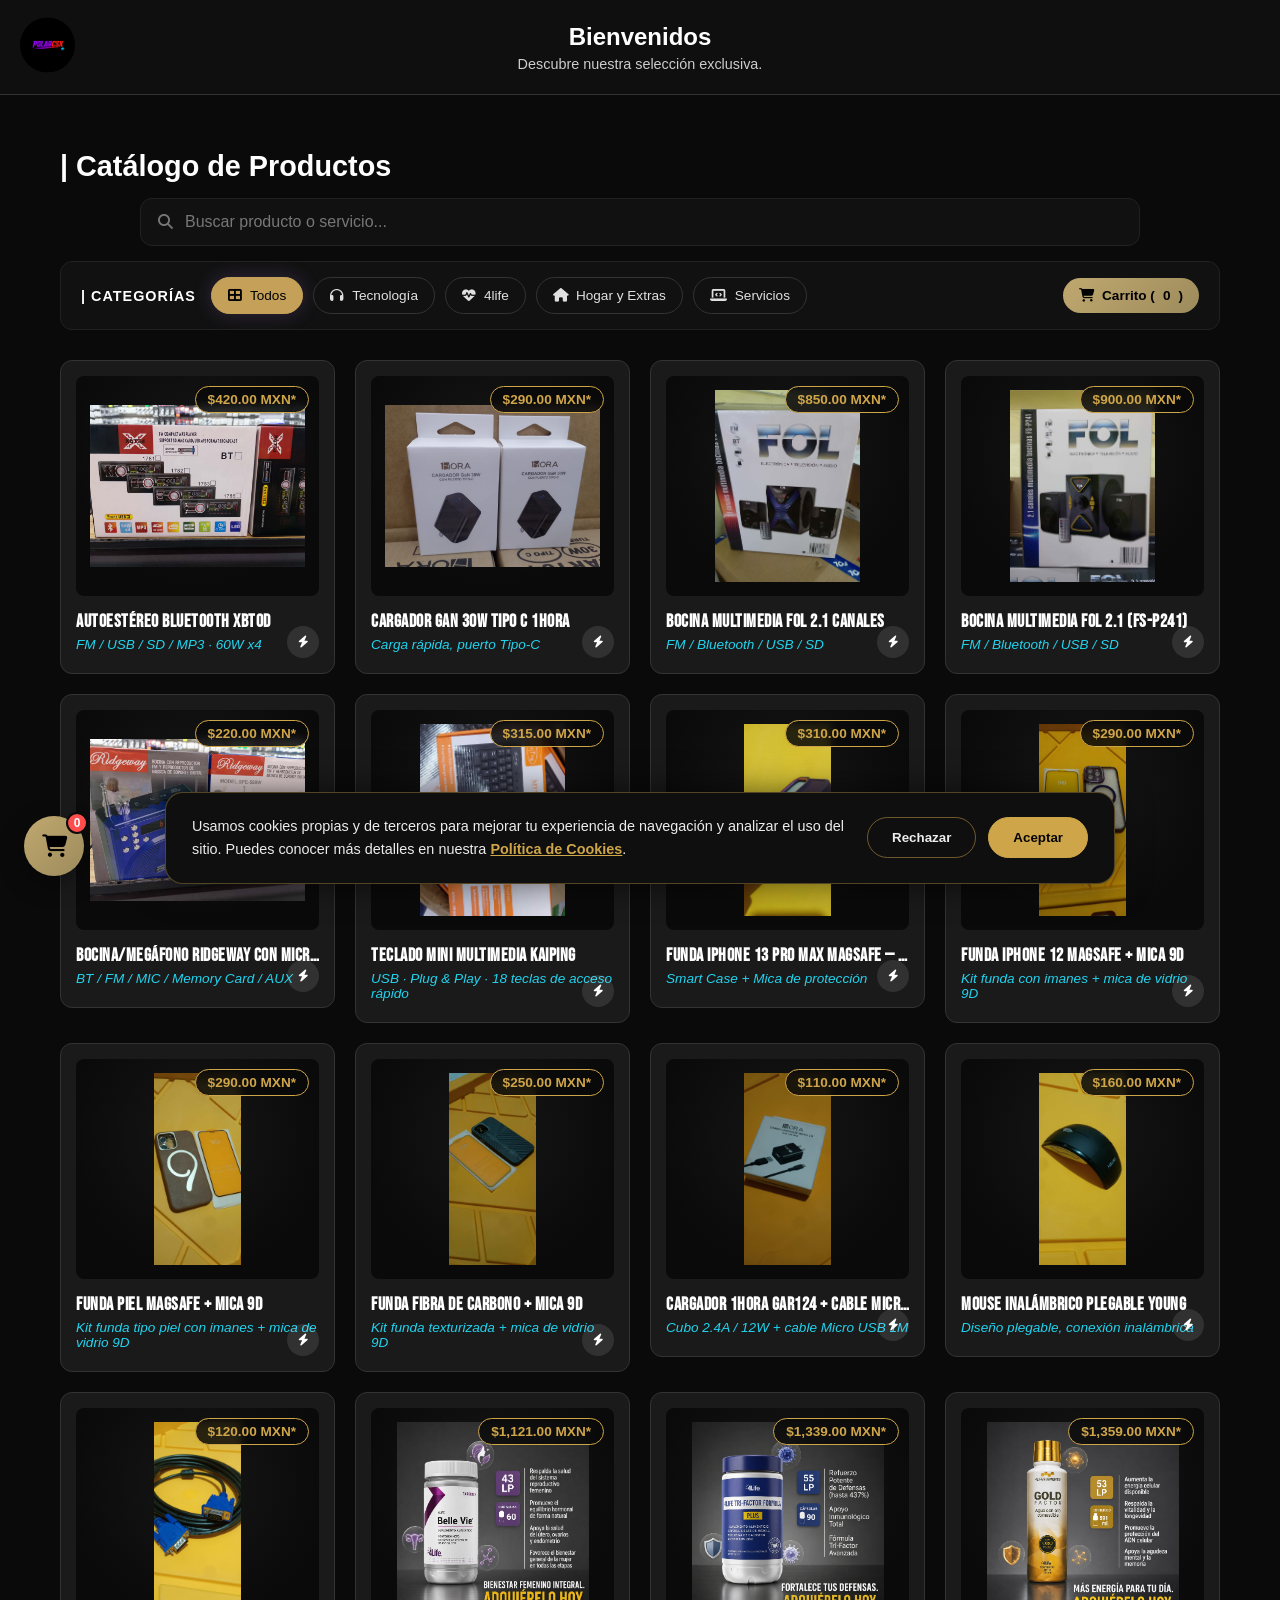
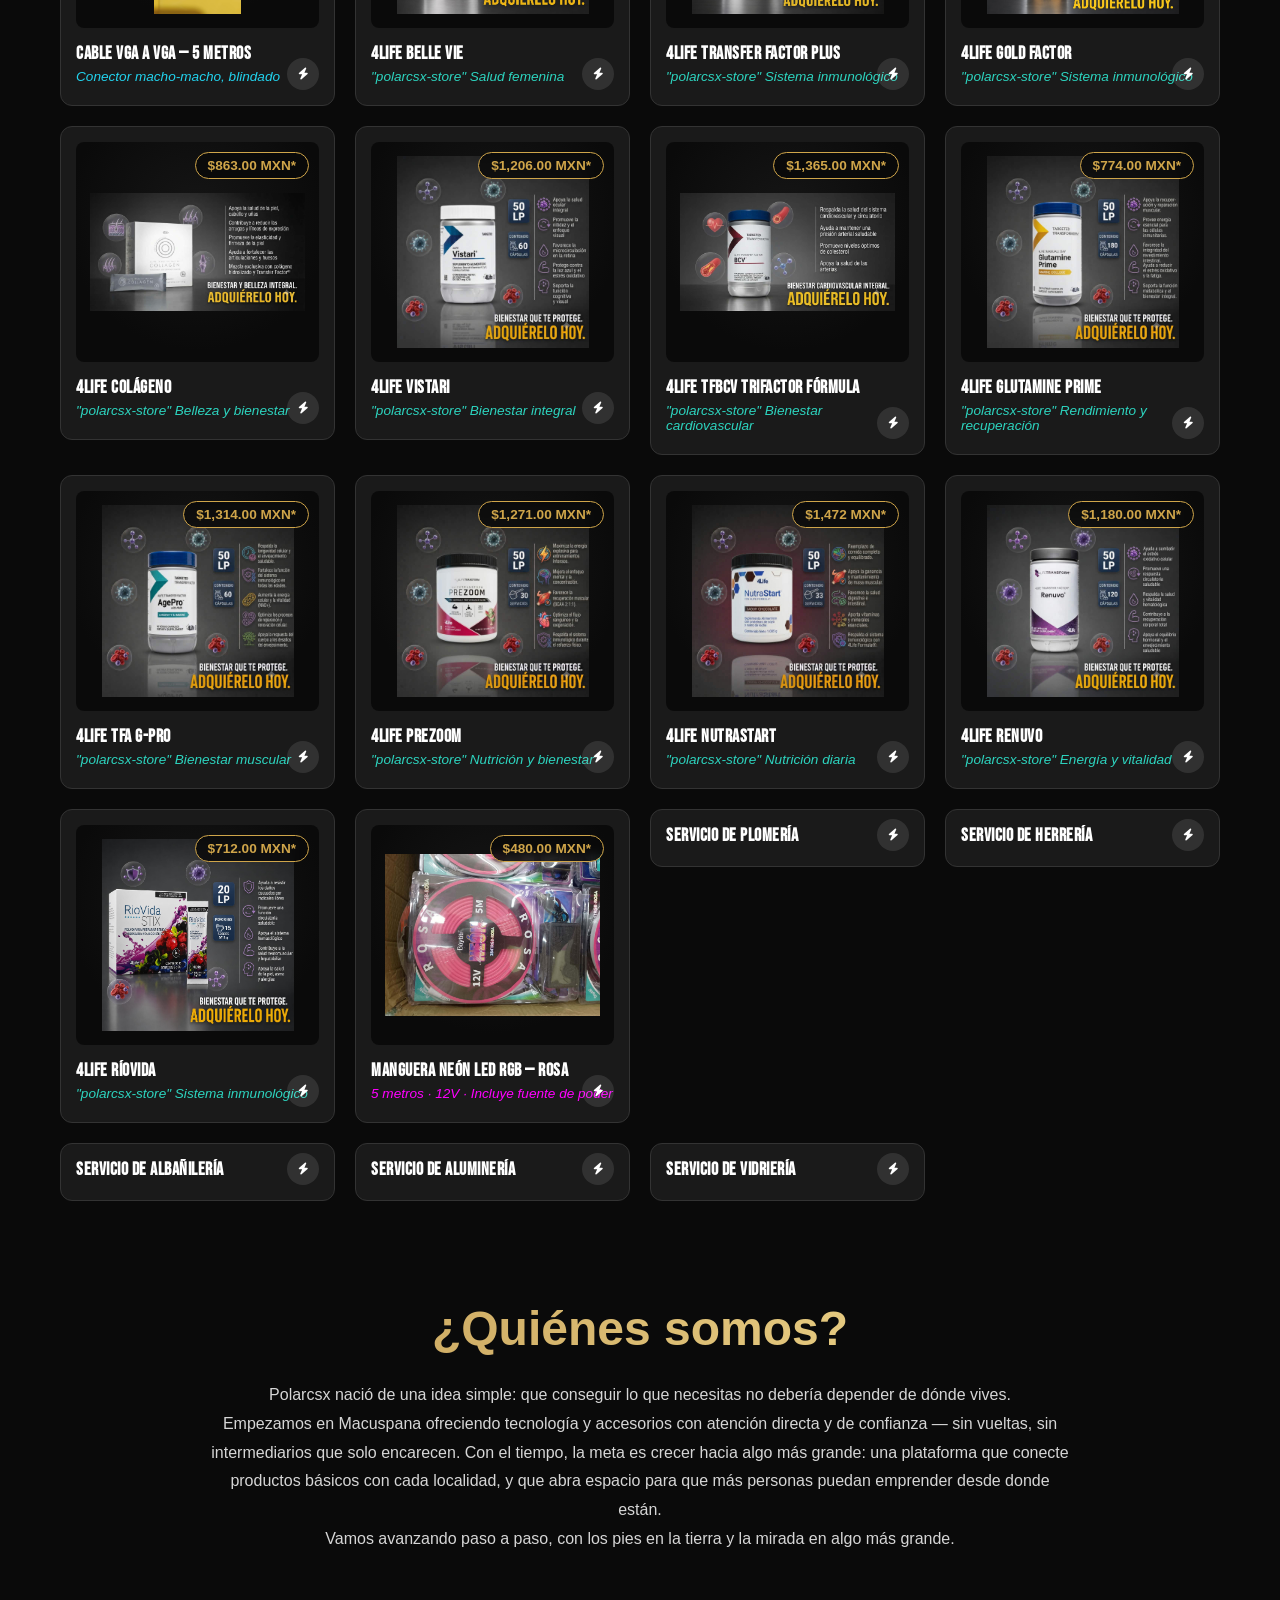
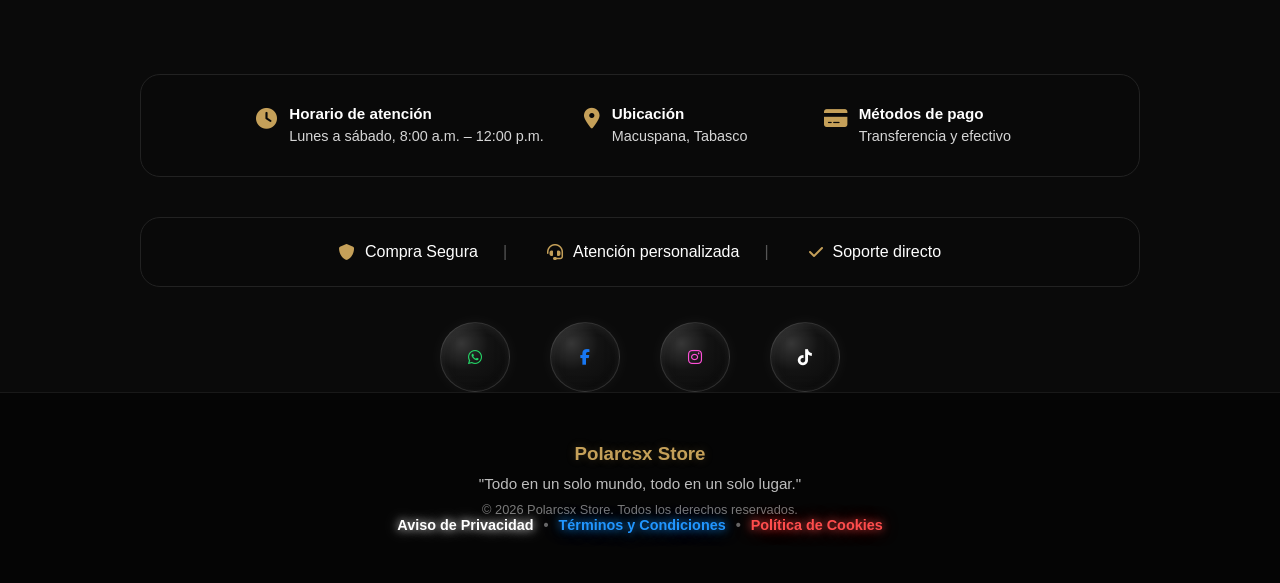
==== commit 58a2d496: "barra de busqueda y accesorios pendientes..." ====
--- a/index.html
+++ b/index.html
@@ -112,6 +112,13 @@
 <div class="catalog-section">
     <h2 class="catalog-title">| Catálogo de Productos</h2>
     
+    <div class="search-bar-wrap">
+        <i class="fa-solid fa-magnifying-glass search-icon"></i>
+        <input type="text" id="product-search" class="search-input" placeholder="Buscar producto o servicio..." oninput="searchProducts(this.value)" autocomplete="off">
+        <button type="button" id="search-clear-btn" class="search-clear-btn" onclick="clearSearch()" style="display:none;" aria-label="Limpiar búsqueda">✕</button>
+    </div>
+    <p id="search-empty-msg" class="search-empty-msg" style="display:none;">No encontramos productos con ese nombre. Intenta con otra palabra o revisa las categorías.</p>
+
     <div class="categories-bar">
         <div class="categories-left">
             <span class="categories-label">| CATEGORÍAS</span>
@@ -190,7 +197,7 @@
             <img src="img/gan30tipoc.jpg" alt="Cargador GaN 30W 1Hora" class="product-img" loading="lazy">
         </div>
         <div class="product-basic-info">
-            <h3>Cargador GaN 30W Tipo-C — 1Hora</h3>
+            <h3>Cargador GaN 30W Tipo C 1Hora</h3>
             <p class="product-subtitle">Carga rápida, puerto Tipo-C</p>
             <p class="price">$290.00 MXN*</p>
         </div>
@@ -1320,7 +1327,34 @@
 <!-- NOSOTROS -->
 <section id="nosotros" class="nosotros">
 <h2>¿Quiénes somos?</h2>
-<p>En Polarcsx store reunimos productos y soluciones hasta la puerta de tu casa con una tienda online disponible 24/7.</p>
+<p>Polarcsx nació de una idea simple: que conseguir lo que necesitas no debería depender de dónde vives.</p>
+<p>Empezamos en Macuspana ofreciendo tecnología y accesorios con atención directa y de confianza — sin vueltas, sin intermediarios que solo encarecen. Con el tiempo, la meta es crecer hacia algo más grande: una plataforma que conecte productos básicos con cada localidad, y que abra espacio para que más personas puedan emprender desde donde están.</p>
+<p>Vamos avanzando paso a paso, con los pies en la tierra y la mirada en algo más grande.</p>
+</section>
+
+<!-- HORARIOS Y DIRECCIÓN -->
+<section class="info-contacto">
+    <div class="info-contacto-item">
+        <i class="fa-solid fa-clock"></i>
+        <div>
+            <h4>Horario de atención</h4>
+            <p>Lunes a sábado, 8:00 a.m. – 12:00 p.m.</p>
+        </div>
+    </div>
+    <div class="info-contacto-item">
+        <i class="fa-solid fa-location-dot"></i>
+        <div>
+            <h4>Ubicación</h4>
+            <p>Macuspana, Tabasco</p>
+        </div>
+    </div>
+    <div class="info-contacto-item">
+        <i class="fa-solid fa-credit-card"></i>
+        <div>
+            <h4>Métodos de pago</h4>
+            <p>Transferencia y efectivo</p>
+        </div>
+    </div>
 </section>
 
 <!-- BENEFICIOS -->
--- a/style.css
+++ b/style.css
@@ -1398,6 +1398,117 @@
     color: #ffffff;
     margin-bottom: 15px;
     text-align: left; /* Título pegado a la izquierda */
+}
+
+/* BARRA DE BÚSQUEDA */
+.search-bar-wrap {
+    position: relative;
+    max-width: 1000px;
+    margin: 0 auto 15px auto;
+    display: flex;
+    align-items: center;
+}
+
+.search-icon {
+    position: absolute;
+    left: 18px;
+    color: #777;
+    font-size: 0.95rem;
+    pointer-events: none;
+}
+
+.search-input {
+    width: 100%;
+    background: #111;
+    border: 1px solid #222;
+    border-radius: 12px;
+    padding: 14px 44px;
+    color: #fff;
+    font-size: 1rem;
+    outline: none;
+    transition: border-color 0.2s ease;
+}
+
+.search-input:focus {
+    border-color: #c5a059;
+}
+
+.search-input::placeholder {
+    color: #777;
+}
+
+.search-clear-btn {
+    position: absolute;
+    right: 14px;
+    background: none;
+    border: none;
+    color: #777;
+    font-size: 1rem;
+    cursor: pointer;
+    padding: 4px 8px;
+}
+
+.search-clear-btn:hover {
+    color: #c5a059;
+}
+
+.search-empty-msg {
+    max-width: 1000px;
+    margin: 0 auto 15px auto;
+    text-align: center;
+    color: #999;
+    font-size: 0.95rem;
+}
+
+/* HORARIOS Y DIRECCIÓN */
+.info-contacto {
+    display: flex;
+    justify-content: center;
+    align-items: flex-start;
+    gap: 40px;
+    flex-wrap: wrap;
+    padding: 30px 25px;
+    margin-top: 40px;
+    background: #090909;
+    border: 1px solid #222;
+    border-radius: 20px;
+    max-width: 1000px;
+    margin-left: auto;
+    margin-right: auto;
+}
+
+.info-contacto-item {
+    display: flex;
+    align-items: flex-start;
+    gap: 12px;
+    min-width: 200px;
+}
+
+.info-contacto-item i {
+    color: #c5a059;
+    font-size: 1.3rem;
+    margin-top: 3px;
+}
+
+.info-contacto-item h4 {
+    color: #fff;
+    font-size: 0.95rem;
+    margin: 0 0 4px 0;
+}
+
+.info-contacto-item p {
+    color: #d6d6d6;
+    font-size: 0.9rem;
+    margin: 0;
+    line-height: 1.4;
+}
+
+@media (max-width: 768px) {
+    .info-contacto {
+        flex-direction: column;
+        align-items: flex-start;
+        gap: 20px;
+    }
 }
 
 .categories-bar {
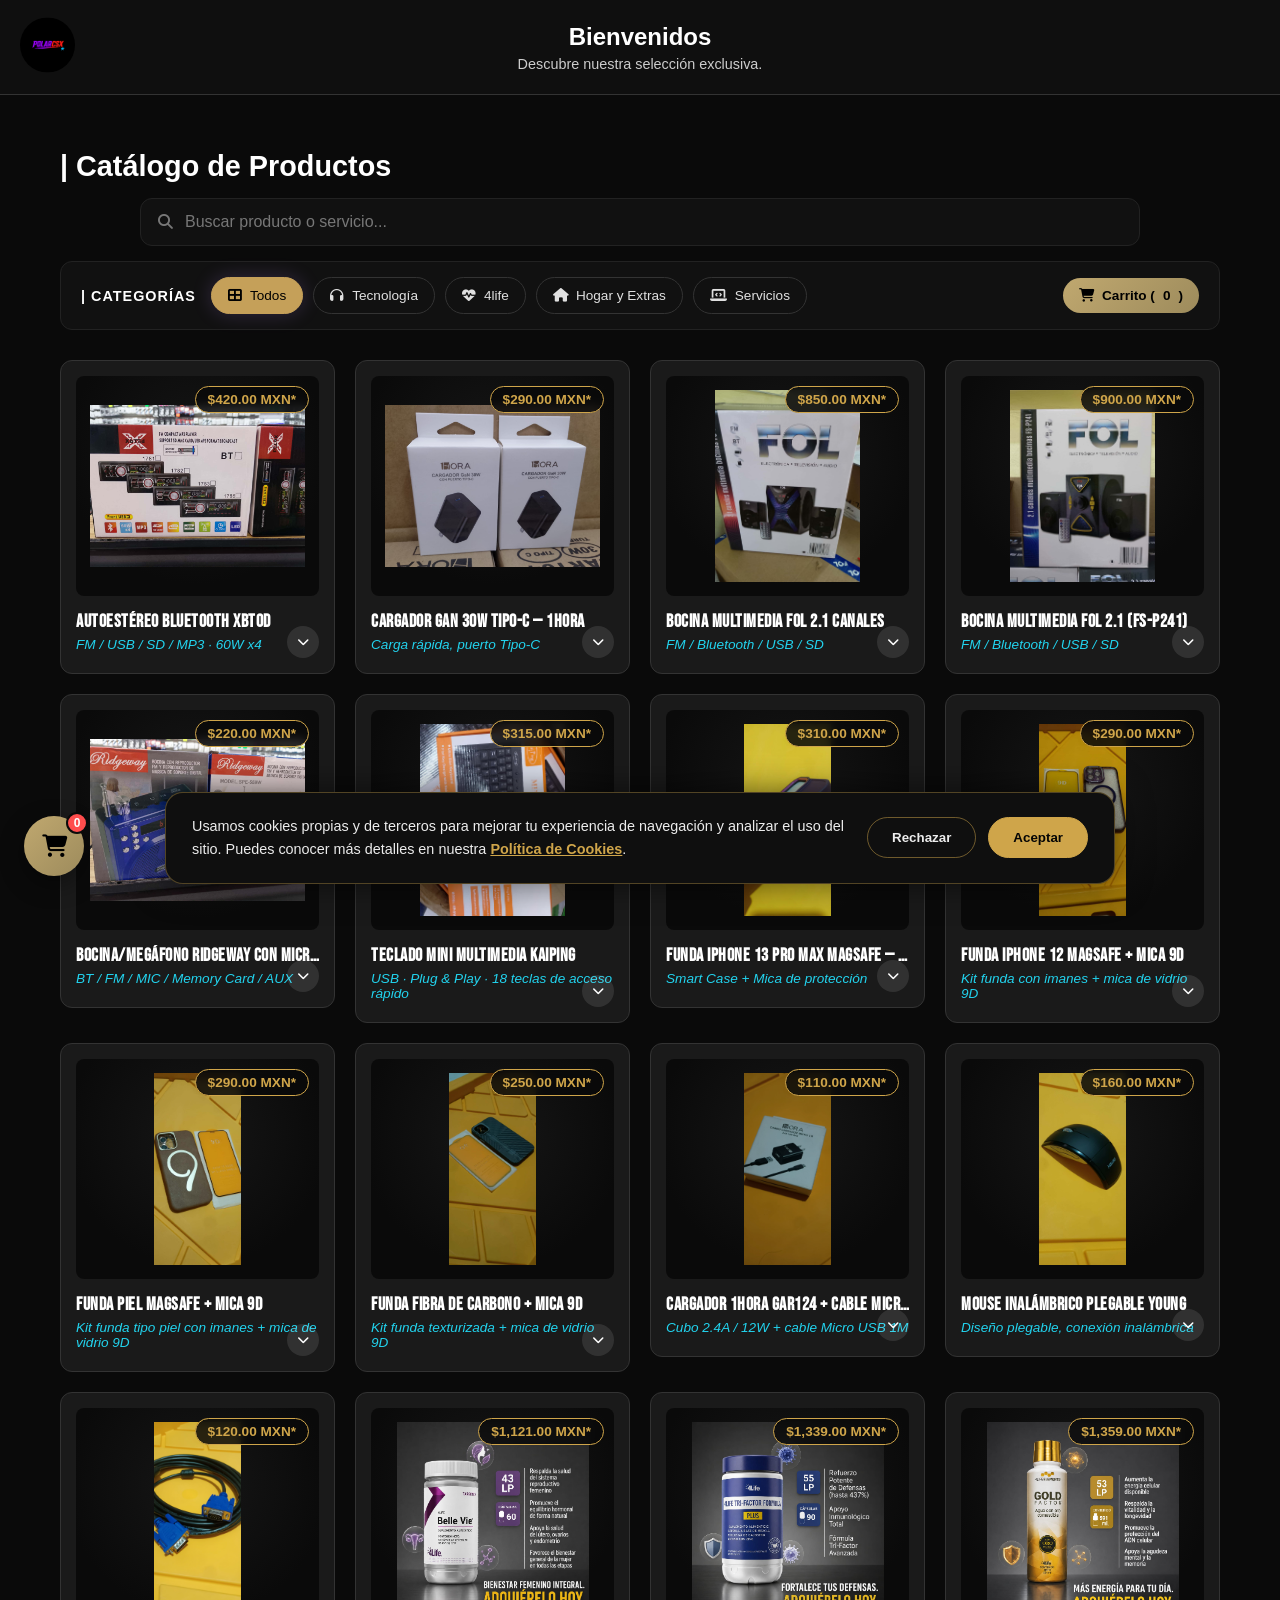
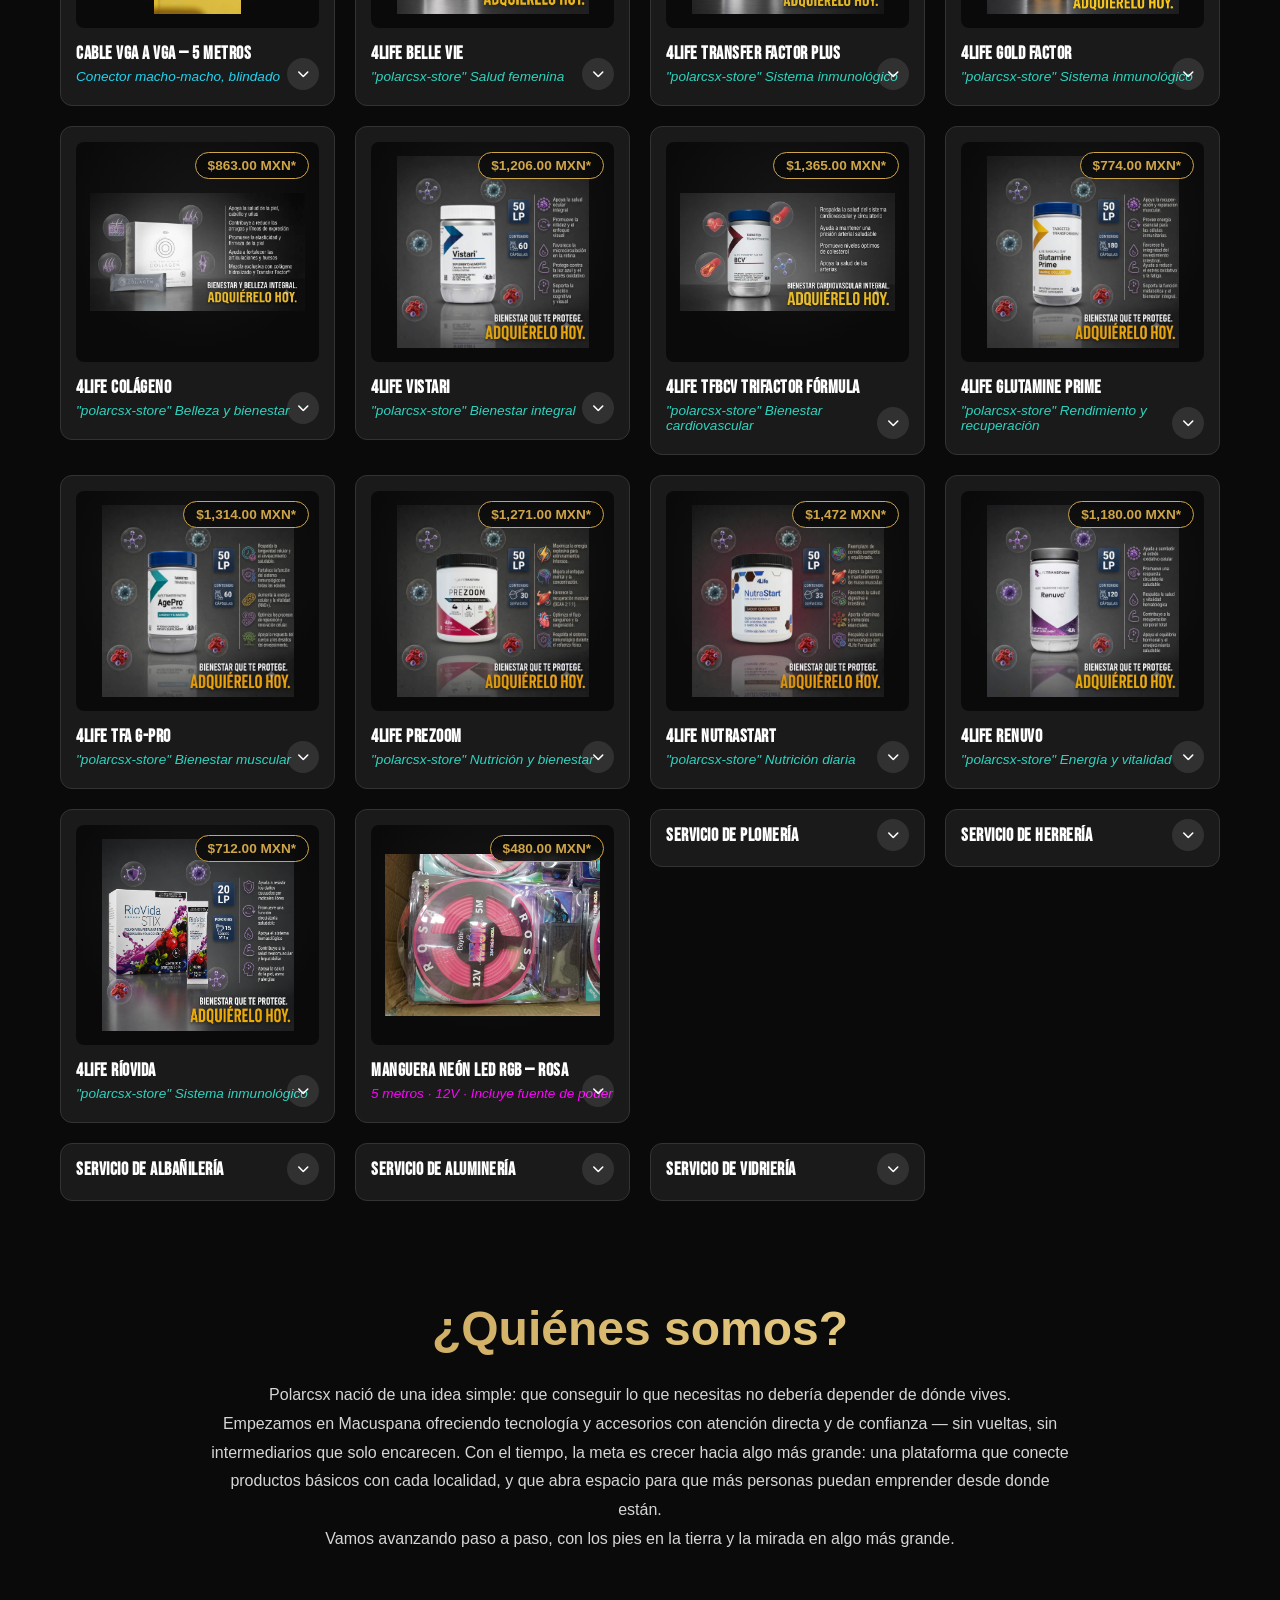
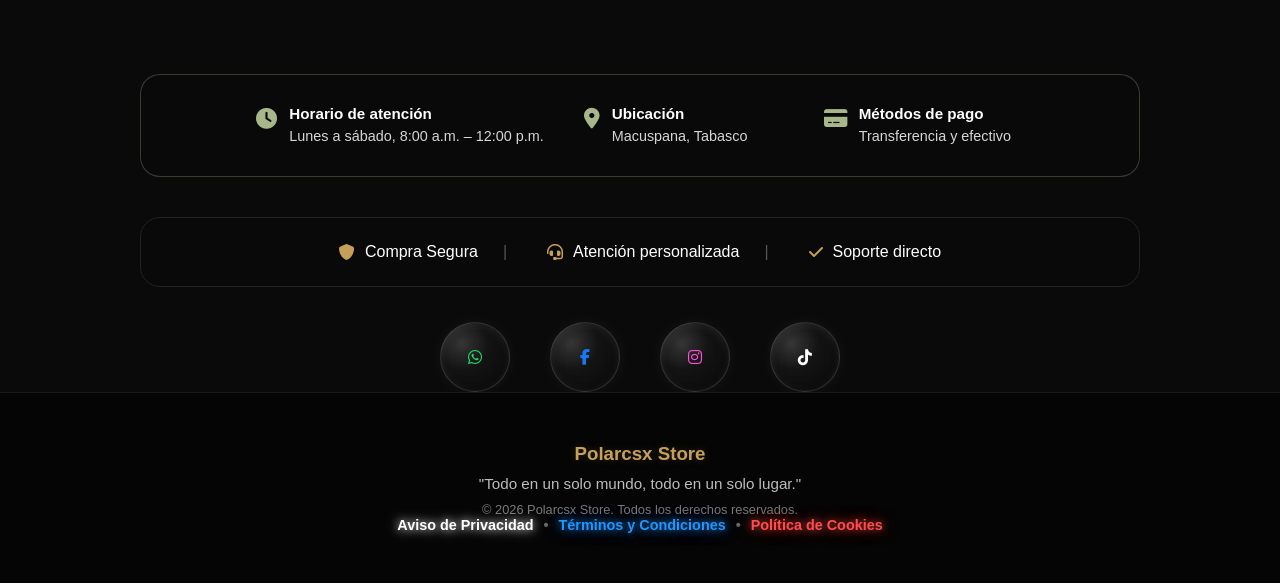
==== commit 00cf673d: "boton de cerrado corregido, descrpciones de prueba" ====
--- a/index.html
+++ b/index.html
@@ -176,7 +176,7 @@
             <p class="product-subtitle">FM / USB / SD / MP3 · 60W x4</p>
             <p class="price">$420.00 MXN*</p>
         </div>
-        <span class="expand-icon"><i class="fa-solid fa-bolt"></i></span>
+        <span class="expand-icon"><i class="fa-solid fa-chevron-down"></i></span>
     </div>
     <div class="product-details">
         <div class="details-content">
@@ -197,15 +197,40 @@
             <img src="img/gan30tipoc.jpg" alt="Cargador GaN 30W 1Hora" class="product-img" loading="lazy">
         </div>
         <div class="product-basic-info">
-            <h3>Cargador GaN 30W Tipo C 1Hora</h3>
+            <h3>Cargador GaN 30W Tipo-C — 1Hora</h3>
             <p class="product-subtitle">Carga rápida, puerto Tipo-C</p>
             <p class="price">$290.00 MXN*</p>
         </div>
-        <span class="expand-icon"><i class="fa-solid fa-bolt"></i></span>
-    </div>
-    <div class="product-details">
-        <div class="details-content">
-            <p class="description">Cargador de pared GaN de 30W con puerto Tipo-C, tecnología de carga rápida. Compacto y compatible con la mayoría de smartphones.</p>
+        <span class="expand-icon"><i class="fa-solid fa-chevron-down"></i></span>
+    </div>
+    <div class="product-details">
+        <div class="details-content">
+<p class="description">
+El Cargador GaN 30W Tipo-C de 1Hora ofrece carga rápida, eficiente y segura gracias a la tecnología GaN, que permite mayor potencia en un diseño compacto.
+
+<br><br>
+
+<strong>Características:</strong><br>
+• Tecnología GaN de alta eficiencia.<br>
+• Potencia de hasta 30W.<br>
+• Puerto USB Tipo-C.<br>
+• Diseño compacto y ligero.<br>
+• Protección contra sobrecarga y sobrecalentamiento.<br>
+• Compatible con smartphones, tablets y otros dispositivos USB-C.
+
+<br><br>
+
+<strong>Ideal para:</strong><br>
+• Android.<br>
+• iPhone (con cable USB-C a Lightning).<br>
+• Tablets.<br>
+• Audífonos inalámbricos.<br>
+• Power Banks.
+
+<br><br>
+
+Disfruta de una carga rápida, segura y confiable en casa, oficina o durante tus viajes.
+</p>
             <p><small><em>* Precio estimado, incluye margen de venta local. El costo final se confirma por WhatsApp.</em></small></p>
             <button class="buy-btn" onclick="addToCart('Cargador GaN 30W Tipo-C — 1Hora', 290.00, 'tecnologia-cargador-gan-1hora')">
                 Añadir al carrito
@@ -226,7 +251,7 @@
             <p class="product-subtitle">FM / Bluetooth / USB / SD</p>
             <p class="price">$850.00 MXN*</p>
         </div>
-        <span class="expand-icon"><i class="fa-solid fa-bolt"></i></span>
+        <span class="expand-icon"><i class="fa-solid fa-chevron-down"></i></span>
     </div>
     <div class="product-details">
         <div class="details-content">
@@ -251,7 +276,7 @@
             <p class="product-subtitle">FM / Bluetooth / USB / SD</p>
             <p class="price">$900.00 MXN*</p>
         </div>
-        <span class="expand-icon"><i class="fa-solid fa-bolt"></i></span>
+        <span class="expand-icon"><i class="fa-solid fa-chevron-down"></i></span>
     </div>
     <div class="product-details">
         <div class="details-content">
@@ -276,7 +301,7 @@
             <p class="product-subtitle">BT / FM / MIC / Memory Card / AUX</p>
             <p class="price">$220.00 MXN*</p>
         </div>
-        <span class="expand-icon"><i class="fa-solid fa-bolt"></i></span>
+        <span class="expand-icon"><i class="fa-solid fa-chevron-down"></i></span>
     </div>
     <div class="product-details">
         <div class="details-content">
@@ -301,7 +326,7 @@
             <p class="product-subtitle">USB · Plug & Play · 18 teclas de acceso rápido</p>
             <p class="price">$315.00 MXN*</p>
         </div>
-        <span class="expand-icon"><i class="fa-solid fa-bolt"></i></span>
+        <span class="expand-icon"><i class="fa-solid fa-chevron-down"></i></span>
     </div>
     <div class="product-details">
         <div class="details-content">
@@ -326,7 +351,7 @@
             <p class="product-subtitle">Smart Case + Mica de protección</p>
             <p class="price">$310.00 MXN*</p>
         </div>
-        <span class="expand-icon"><i class="fa-solid fa-bolt"></i></span>
+        <span class="expand-icon"><i class="fa-solid fa-chevron-down"></i></span>
     </div>
     <div class="product-details">
         <div class="details-content">
@@ -351,7 +376,7 @@
             <p class="product-subtitle">Kit funda con imanes + mica de vidrio 9D</p>
             <p class="price">$290.00 MXN*</p>
         </div>
-        <span class="expand-icon"><i class="fa-solid fa-bolt"></i></span>
+        <span class="expand-icon"><i class="fa-solid fa-chevron-down"></i></span>
     </div>
     <div class="product-details">
         <div class="details-content">
@@ -376,7 +401,7 @@
             <p class="product-subtitle">Kit funda tipo piel con imanes + mica de vidrio 9D</p>
             <p class="price">$290.00 MXN*</p>
         </div>
-        <span class="expand-icon"><i class="fa-solid fa-bolt"></i></span>
+        <span class="expand-icon"><i class="fa-solid fa-chevron-down"></i></span>
     </div>
     <div class="product-details">
         <div class="details-content">
@@ -401,7 +426,7 @@
             <p class="product-subtitle">Kit funda texturizada + mica de vidrio 9D</p>
             <p class="price">$250.00 MXN*</p>
         </div>
-        <span class="expand-icon"><i class="fa-solid fa-bolt"></i></span>
+        <span class="expand-icon"><i class="fa-solid fa-chevron-down"></i></span>
     </div>
     <div class="product-details">
         <div class="details-content">
@@ -426,7 +451,7 @@
             <p class="product-subtitle">Cubo 2.4A / 12W + cable Micro USB 1M</p>
             <p class="price">$110.00 MXN*</p>
         </div>
-        <span class="expand-icon"><i class="fa-solid fa-bolt"></i></span>
+        <span class="expand-icon"><i class="fa-solid fa-chevron-down"></i></span>
     </div>
     <div class="product-details">
         <div class="details-content">
@@ -451,7 +476,7 @@
             <p class="product-subtitle">Diseño plegable, conexión inalámbrica</p>
             <p class="price">$160.00 MXN*</p>
         </div>
-        <span class="expand-icon"><i class="fa-solid fa-bolt"></i></span>
+        <span class="expand-icon"><i class="fa-solid fa-chevron-down"></i></span>
     </div>
     <div class="product-details">
         <div class="details-content">
@@ -476,7 +501,7 @@
             <p class="product-subtitle">Conector macho-macho, blindado</p>
             <p class="price">$120.00 MXN*</p>
         </div>
-        <span class="expand-icon"><i class="fa-solid fa-bolt"></i></span>
+        <span class="expand-icon"><i class="fa-solid fa-chevron-down"></i></span>
     </div>
     <div class="product-details">
         <div class="details-content">
@@ -507,7 +532,7 @@
             <p class="price">$1,121.00 MXN*</p>
         </div>
 
-        <span class="expand-icon"><i class="fa-solid fa-bolt"></i></span>
+        <span class="expand-icon"><i class="fa-solid fa-chevron-down"></i></span>
     </div>
 
 
@@ -570,7 +595,7 @@
             <p class="price">$1,339.00 MXN*</p>
         </div>
 
-        <span class="expand-icon"><i class="fa-solid fa-bolt"></i></span>
+        <span class="expand-icon"><i class="fa-solid fa-chevron-down"></i></span>
     </div>
 
 
@@ -633,7 +658,7 @@
             <p class="price">$1,359.00 MXN*</p>
         </div>
 
-        <span class="expand-icon"><i class="fa-solid fa-bolt"></i></span>
+        <span class="expand-icon"><i class="fa-solid fa-chevron-down"></i></span>
     </div>
 
 
@@ -696,7 +721,7 @@
             <p class="price">$863.00 MXN*</p>
         </div>
 
-        <span class="expand-icon"><i class="fa-solid fa-bolt"></i></span>
+        <span class="expand-icon"><i class="fa-solid fa-chevron-down"></i></span>
     </div>
 
 
@@ -757,7 +782,7 @@
             <p class="price">$1,206.00 MXN*</p>
         </div>
 
-        <span class="expand-icon"><i class="fa-solid fa-bolt"></i></span>
+        <span class="expand-icon"><i class="fa-solid fa-chevron-down"></i></span>
     </div>
 
 
@@ -819,7 +844,7 @@
             <p class="price">$1,365.00 MXN*</p>
         </div>
 
-        <span class="expand-icon"><i class="fa-solid fa-bolt"></i></span>
+        <span class="expand-icon"><i class="fa-solid fa-chevron-down"></i></span>
     </div>
 
     <div class="product-details">
@@ -870,7 +895,7 @@
             <p class="price">$774.00 MXN*</p>
         </div>
 
-        <span class="expand-icon"><i class="fa-solid fa-bolt"></i></span>
+        <span class="expand-icon"><i class="fa-solid fa-chevron-down"></i></span>
     </div>
 
     <div class="product-details">
@@ -921,7 +946,7 @@
             <p class="price">$1,314.00 MXN*</p>
         </div>
 
-        <span class="expand-icon"><i class="fa-solid fa-bolt"></i></span>
+        <span class="expand-icon"><i class="fa-solid fa-chevron-down"></i></span>
     </div>
 
     <div class="product-details">
@@ -972,7 +997,7 @@
             <p class="price">$1,271.00 MXN*</p>
         </div>
 
-        <span class="expand-icon"><i class="fa-solid fa-bolt"></i></span>
+        <span class="expand-icon"><i class="fa-solid fa-chevron-down"></i></span>
     </div>
 
     <div class="product-details">
@@ -1021,7 +1046,7 @@
             <p class="product-subtitle">"polarcsx-store" Nutrición diaria</p>
             <p class="price">$1,472 MXN*</p>
         </div>
-        <span class="expand-icon"><i class="fa-solid fa-bolt"></i></span>
+        <span class="expand-icon"><i class="fa-solid fa-chevron-down"></i></span>
     </div>
     <div class="product-details">
         <div class="details-content"></div>
@@ -1067,7 +1092,7 @@
             <p class="product-subtitle">"polarcsx-store" Energía y vitalidad</p>
             <p class="price">$1,180.00 MXN*</p>
         </div>
-        <span class="expand-icon"><i class="fa-solid fa-bolt"></i></span>
+        <span class="expand-icon"><i class="fa-solid fa-chevron-down"></i></span>
     </div>
 
     <div class="product-details">
@@ -1118,7 +1143,7 @@
             <p class="price">$712.00 MXN*</p>
         </div>
 
-        <span class="expand-icon"><i class="fa-solid fa-bolt"></i></span>
+        <span class="expand-icon"><i class="fa-solid fa-chevron-down"></i></span>
     </div>
 
     <div class="product-details">
@@ -1170,7 +1195,7 @@
             <p class="product-subtitle">5 metros · 12V · Incluye fuente de poder</p>
             <p class="price">$480.00 MXN*</p>
         </div>
-        <span class="expand-icon"><i class="fa-solid fa-bolt"></i></span>
+        <span class="expand-icon"><i class="fa-solid fa-chevron-down"></i></span>
     </div>
     <div class="product-details">
         <div class="details-content">
@@ -1193,7 +1218,7 @@
         <div class="product-basic-info">
             <h3>Servicio de Plomería</h3>
         </div>
-        <span class="expand-icon"><i class="fa-solid fa-bolt"></i></span>
+        <span class="expand-icon"><i class="fa-solid fa-chevron-down"></i></span>
     </div>
     <div class="product-details">
         <div class="details-content">
@@ -1212,7 +1237,7 @@
         <div class="product-basic-info">
             <h3>Servicio de Herrería</h3>
         </div>
-        <span class="expand-icon"><i class="fa-solid fa-bolt"></i></span>
+        <span class="expand-icon"><i class="fa-solid fa-chevron-down"></i></span>
     </div>
     <div class="product-details">
         <div class="details-content">
@@ -1231,7 +1256,7 @@
         <div class="product-basic-info">
             <h3>Servicio de Albañilería</h3>
         </div>
-        <span class="expand-icon"><i class="fa-solid fa-bolt"></i></span>
+        <span class="expand-icon"><i class="fa-solid fa-chevron-down"></i></span>
     </div>
     <div class="product-details">
         <div class="details-content">
@@ -1250,7 +1275,7 @@
         <div class="product-basic-info">
             <h3>Servicio de Aluminería</h3>
         </div>
-        <span class="expand-icon"><i class="fa-solid fa-bolt"></i></span>
+        <span class="expand-icon"><i class="fa-solid fa-chevron-down"></i></span>
     </div>
     <div class="product-details">
         <div class="details-content">
@@ -1269,7 +1294,7 @@
         <div class="product-basic-info">
             <h3>Servicio de Vidriería</h3>
         </div>
-        <span class="expand-icon"><i class="fa-solid fa-bolt"></i></span>
+        <span class="expand-icon"><i class="fa-solid fa-chevron-down"></i></span>
     </div>
     <div class="product-details">
         <div class="details-content">
--- a/style.css
+++ b/style.css
@@ -940,6 +940,49 @@
     font-size: 1.1rem;
 }
 
+/* Botón "Ver más de [marca]" — dorado (color de marca Polarcsx),
+   distinto del turquesa de 4Life para no confundir ambos orígenes. */
+.viewer-brand-btn {
+    display: flex;
+    align-items: center;
+    justify-content: center;
+    gap: 10px;
+    width: 100%;
+    padding: 12px 18px;
+    border-radius: 14px;
+    background: rgba(197, 160, 89, 0.1);
+    border: 1px solid rgba(197, 160, 89, 0.45);
+    text-decoration: none;
+    color: #c5a059;
+    font-weight: 700;
+    font-size: 0.9rem;
+    transition: transform 0.2s ease, background 0.2s ease;
+}
+
+.viewer-brand-btn:hover {
+    background: rgba(197, 160, 89, 0.18);
+    transform: translateY(-2px);
+}
+
+/* Vista de SERVICIOS — sin imagen ni precio, una sola columna centrada */
+.viewer-card-servicio {
+    display: block;
+    max-width: 520px;
+    margin: 0 auto;
+}
+
+.viewer-info-servicio {
+    padding-top: 8px;
+}
+
+.viewer-info-servicio .viewer-buy-btn {
+    background: linear-gradient(90deg, #25D366, #0db14b);
+    display: flex;
+    align-items: center;
+    justify-content: center;
+    gap: 8px;
+}
+
 @media (max-width: 480px) {
     .viewer-discount-btn {
         flex-direction: column;
@@ -1470,7 +1513,7 @@
     padding: 30px 25px;
     margin-top: 40px;
     background: #090909;
-    border: 1px solid #222;
+    border: 1px solid rgba(168, 183, 138, 0.3);
     border-radius: 20px;
     max-width: 1000px;
     margin-left: auto;
@@ -1485,7 +1528,7 @@
 }
 
 .info-contacto-item i {
-    color: #c5a059;
+    color: #a8b78a;
     font-size: 1.3rem;
     margin-top: 3px;
 }
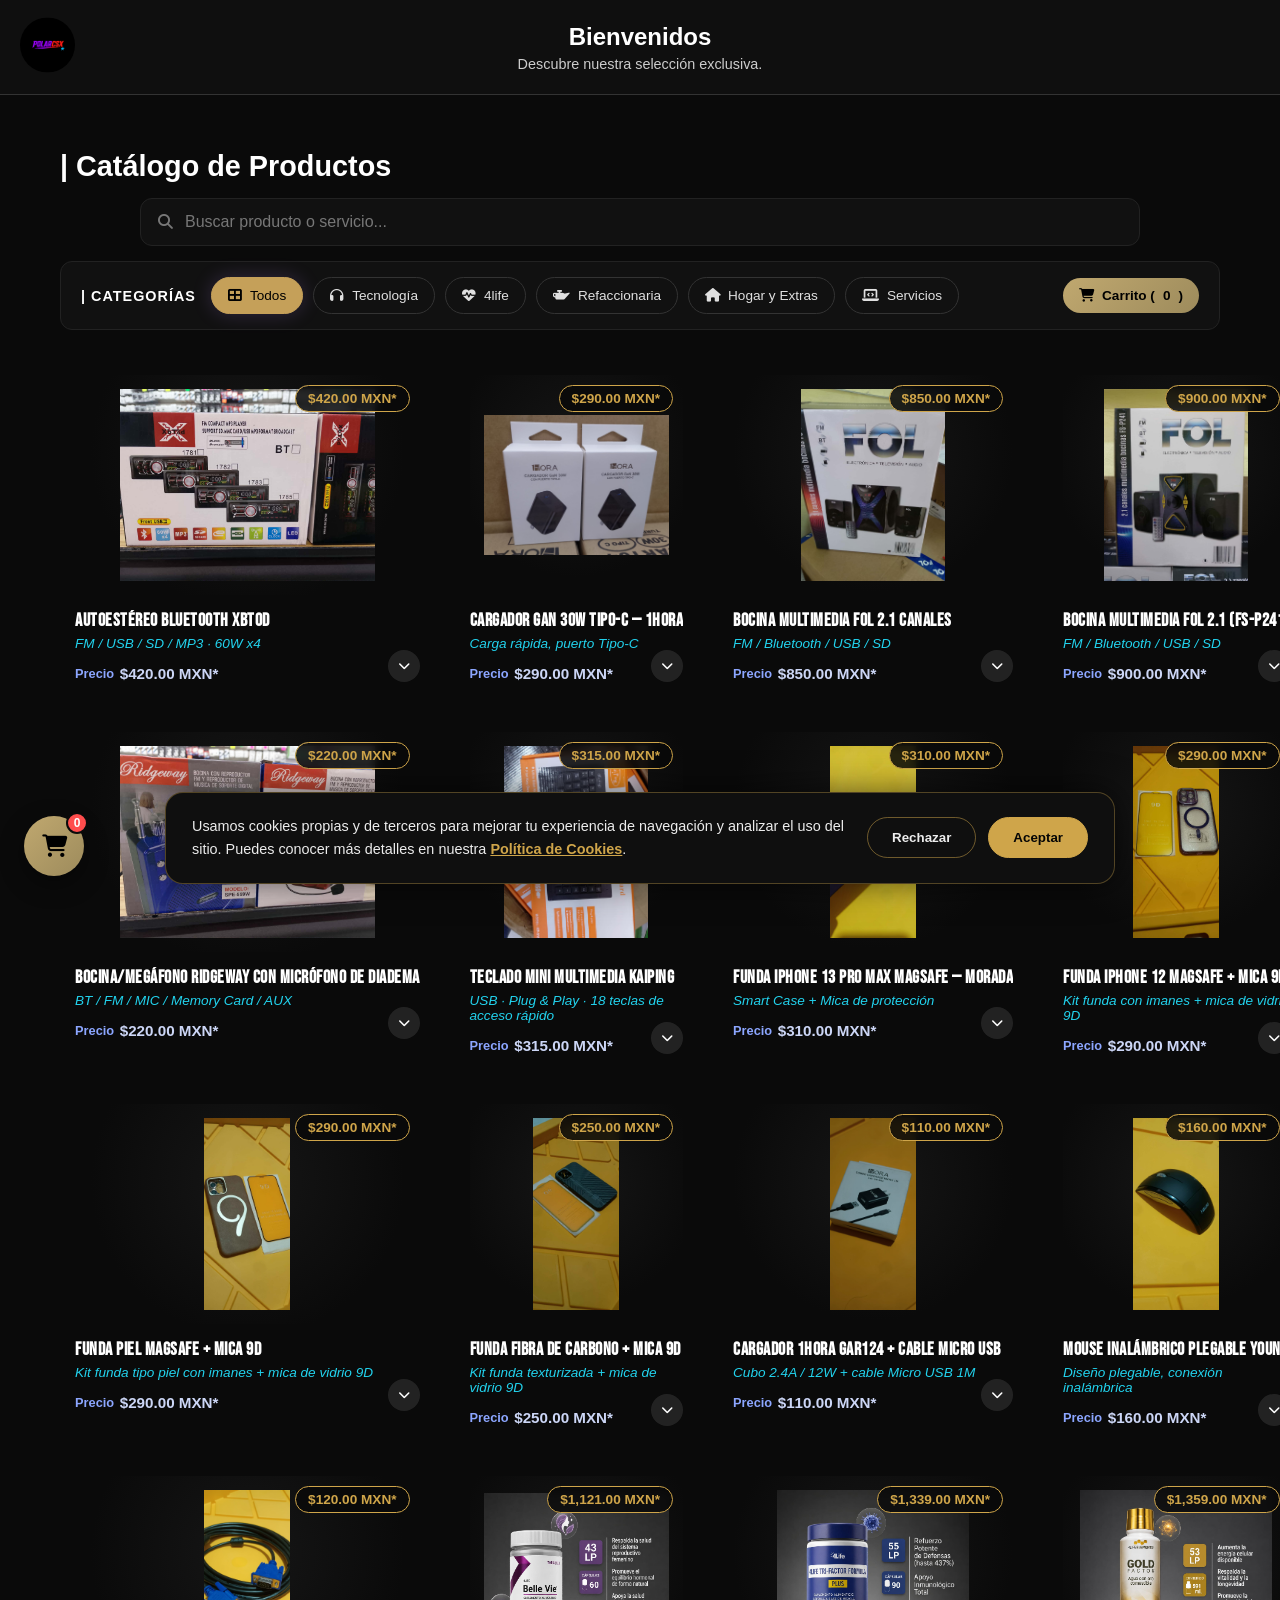
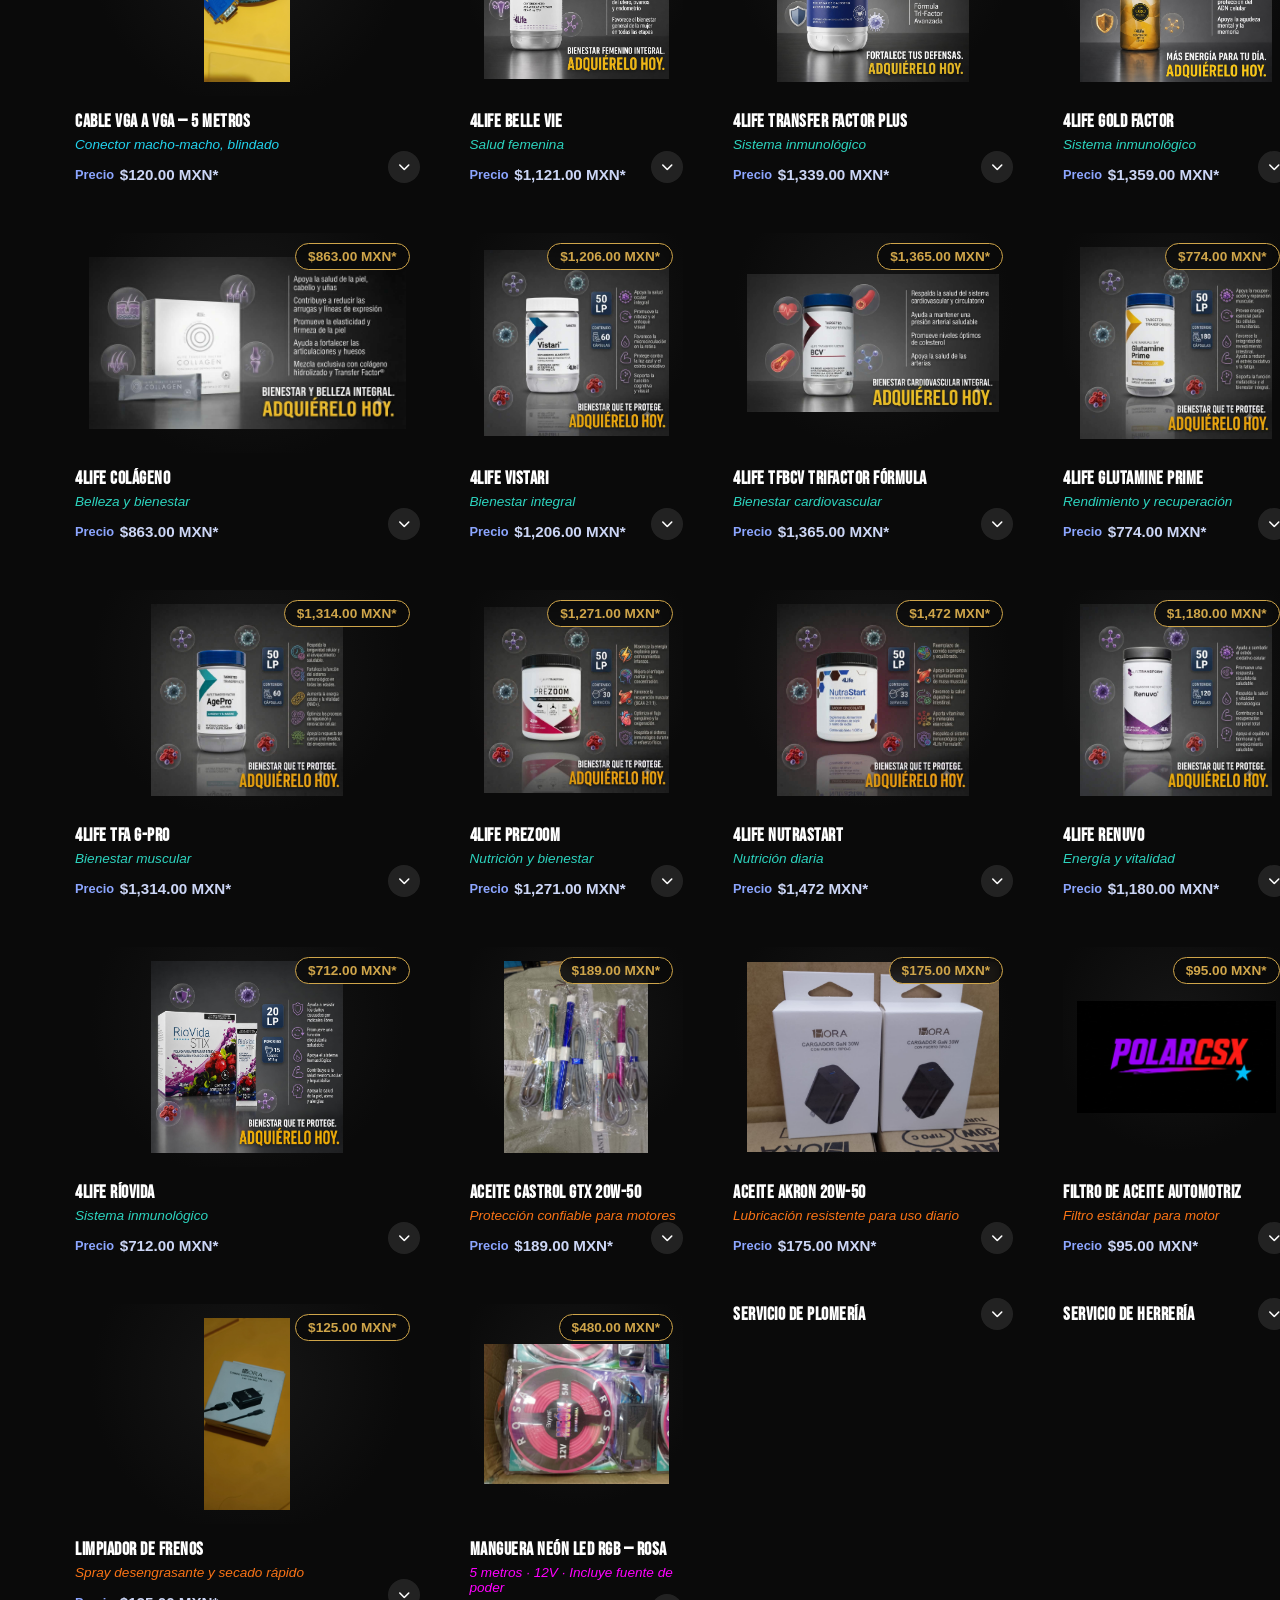
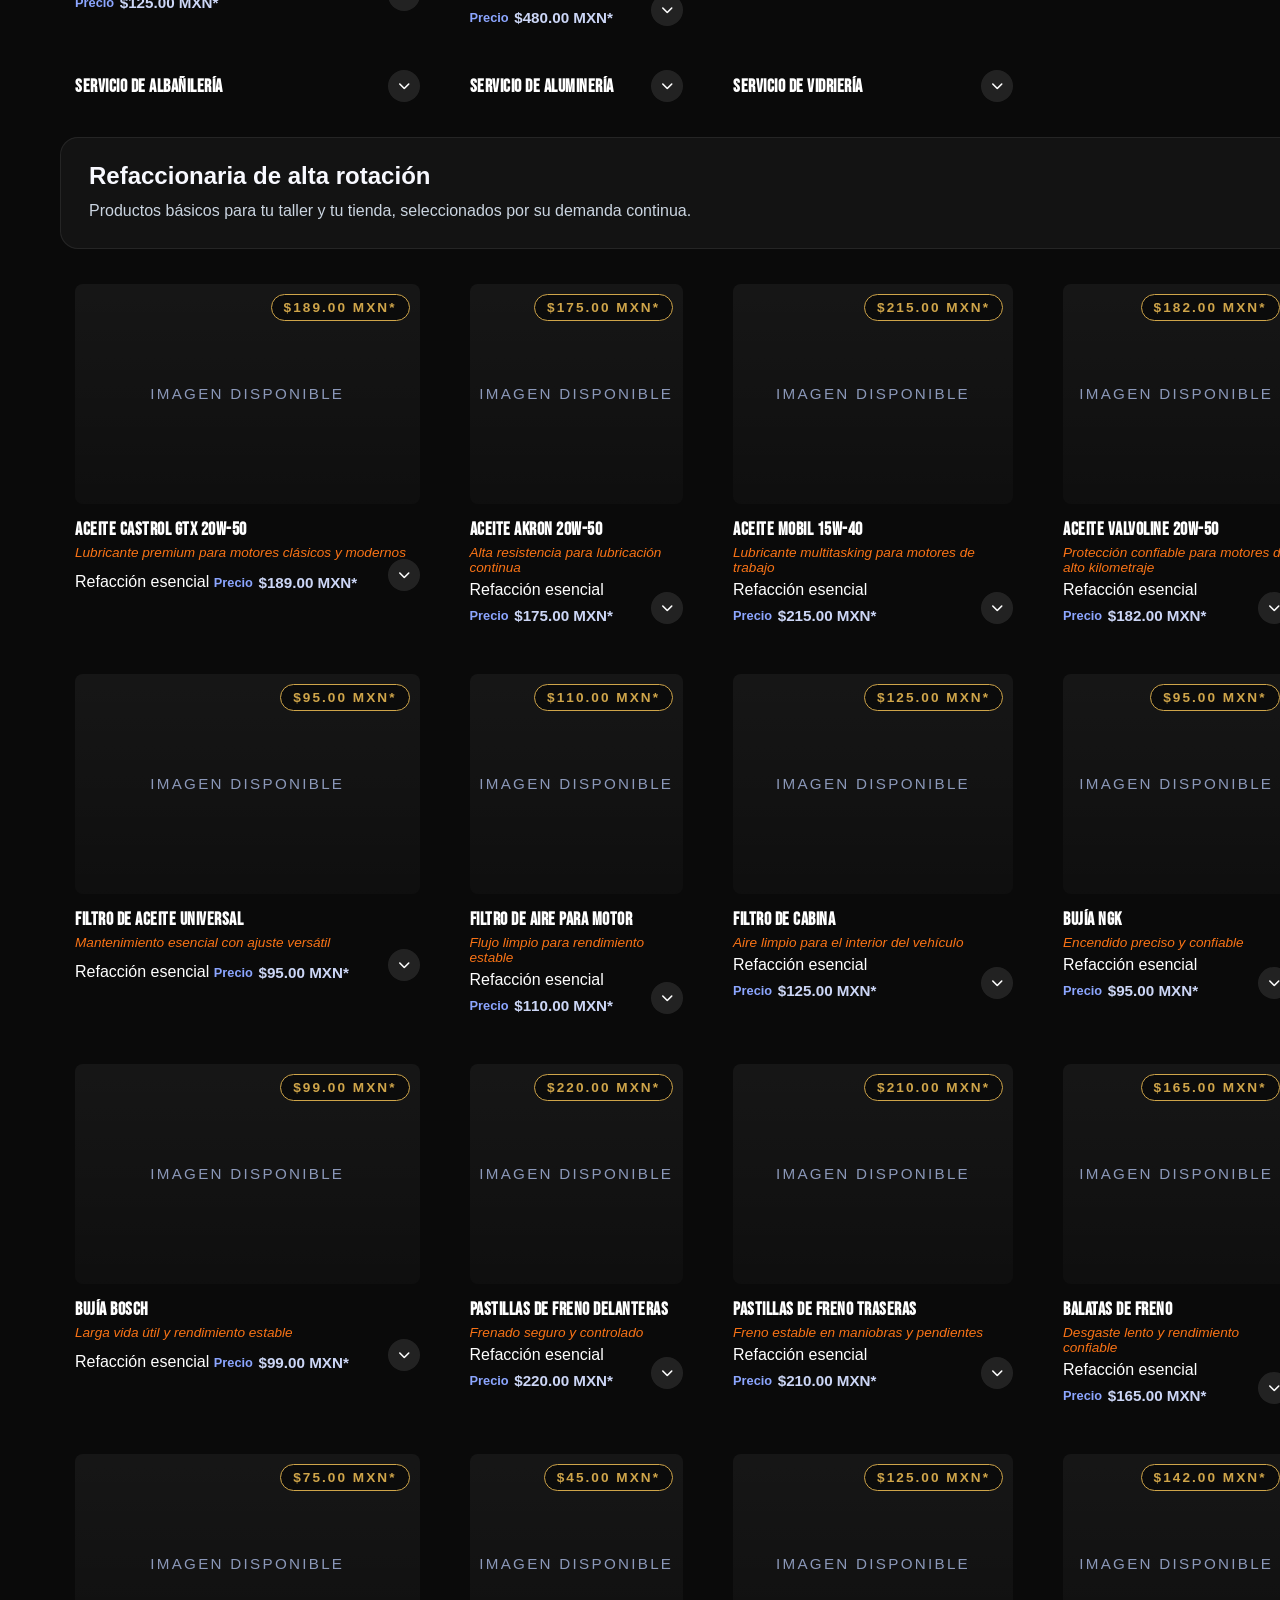
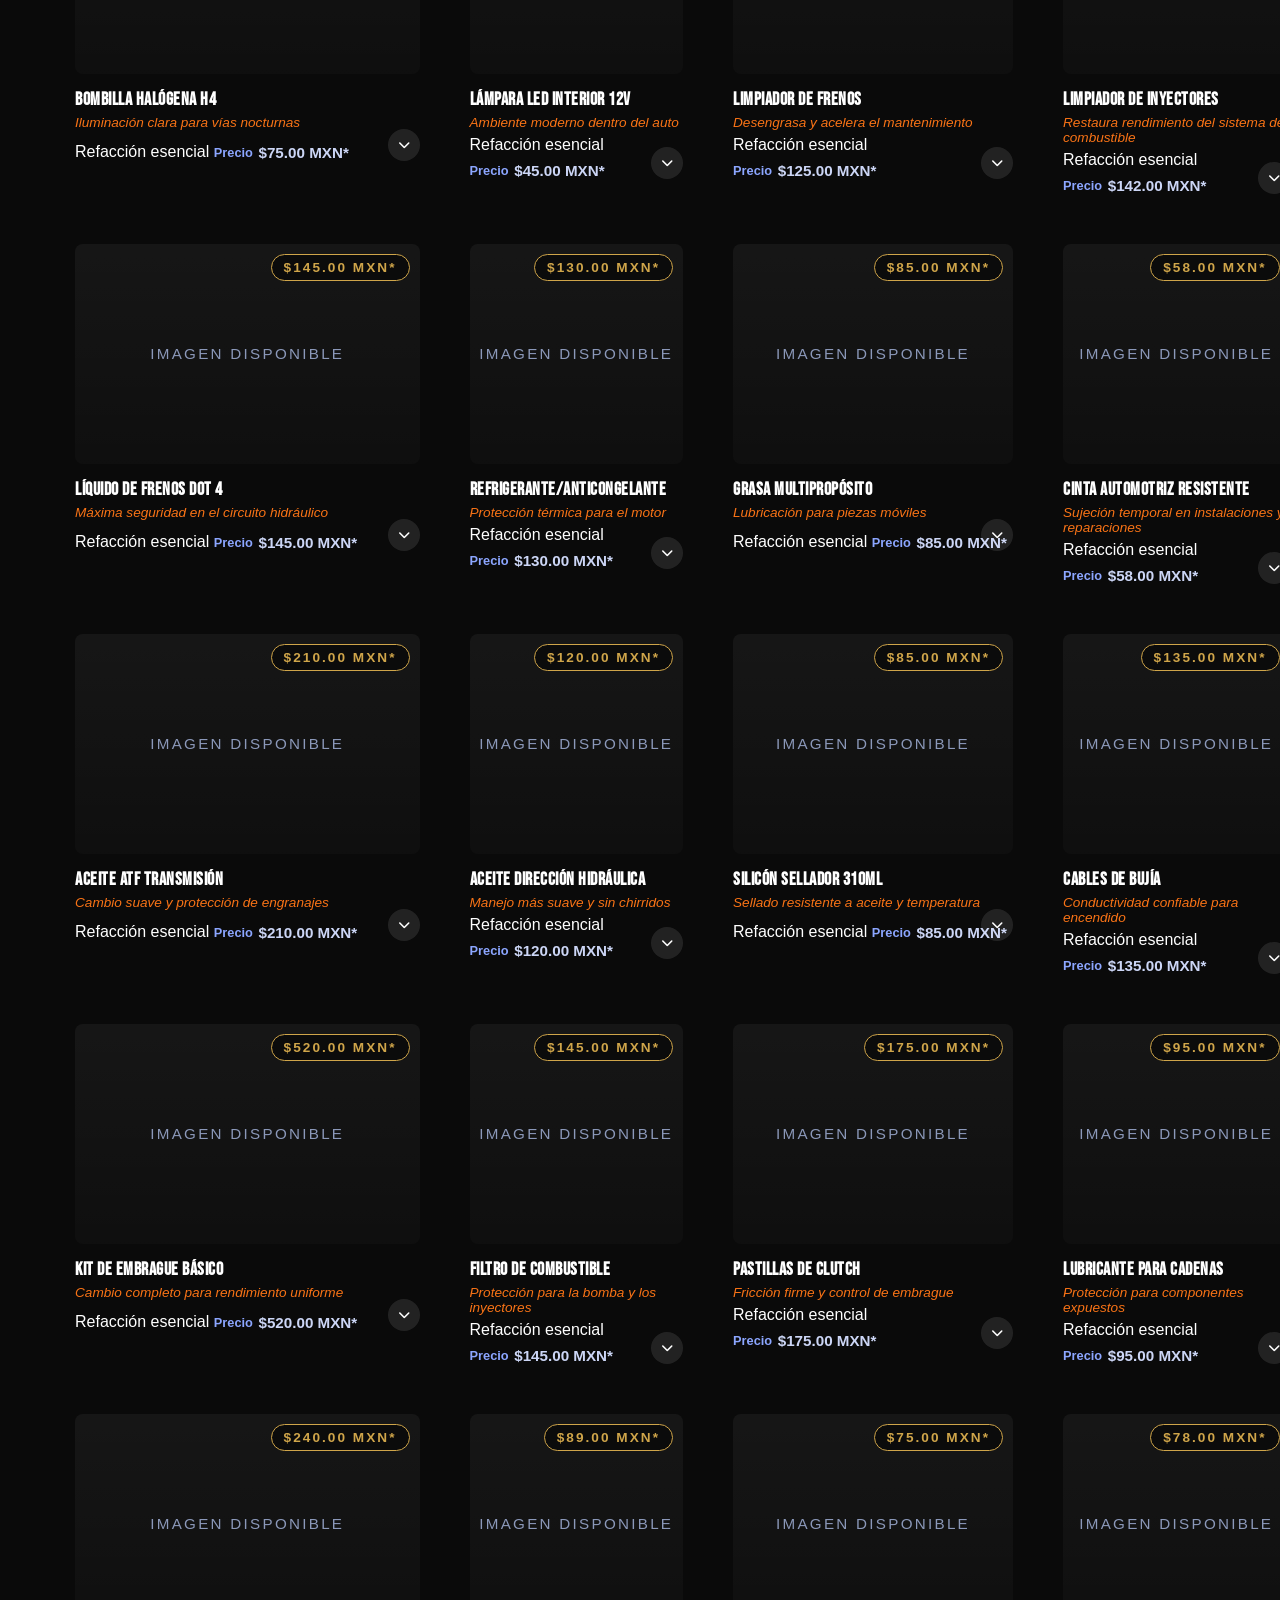
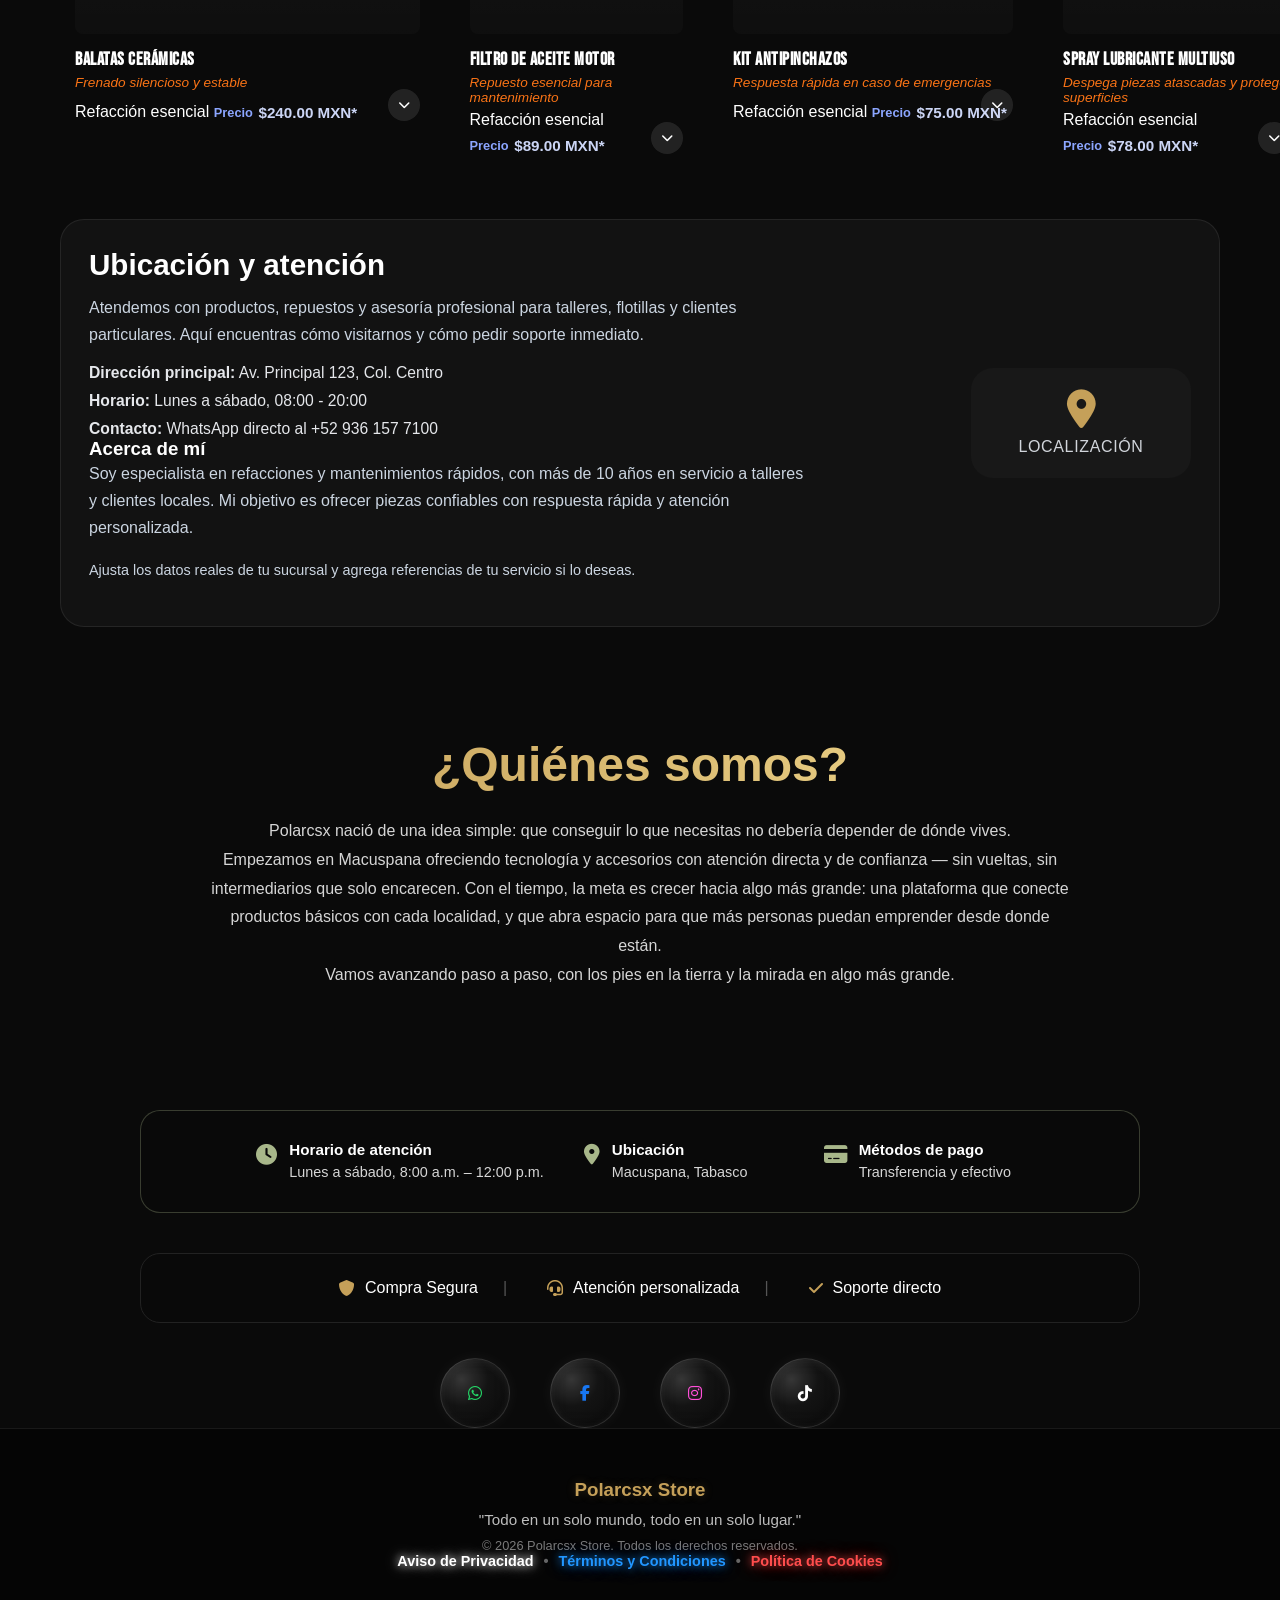
==== commit 0f36211a: "prueba de remodelacion de el catalogo y nueva seccion de refaccionaria" ====
--- a/index.html
+++ b/index.html
@@ -126,6 +126,7 @@
                 <button class="category-btn active" data-category="all" onclick="filterCategory('all')"><i class="fa-solid fa-th-large"></i> Todos</button>
                 <button class="category-btn" data-category="accesorios" onclick="filterCategory('accesorios')"><i class="fa-solid fa-headphones"></i> Tecnología</button>
                 <button class="category-btn" data-category="4life" onclick="filterCategory('4life')"><i class="fa-solid fa-heart-pulse"></i> 4life</button>
+                <button class="category-btn" data-category="refaccionaria" onclick="filterCategory('refaccionaria')"><i class="fa-solid fa-oil-can"></i> Refaccionaria</button>
                 <button class="category-btn" data-category="hogar-extras" onclick="filterCategory('hogar-extras')"><i class="fa-solid fa-house"></i> Hogar y Extras</button>
                 <button class="category-btn" data-category="servicios" onclick="filterCategory('servicios')"><i class="fa-solid fa-laptop-code"></i> Servicios</button>
             </div>
@@ -528,7 +529,7 @@
 
         <div class="product-basic-info">
             <h3>4Life Belle Vie</h3>
-            <p class="product-subtitle">"polarcsx-store" Salud femenina</p>
+            <p class="product-subtitle">Salud femenina</p>
             <p class="price">$1,121.00 MXN*</p>
         </div>
 
@@ -591,7 +592,7 @@
 
         <div class="product-basic-info">
             <h3>4Life Transfer Factor Plus</h3>
-            <p class="product-subtitle">"polarcsx-store" Sistema inmunológico</p>
+            <p class="product-subtitle">Sistema inmunológico</p>
             <p class="price">$1,339.00 MXN*</p>
         </div>
 
@@ -654,7 +655,7 @@
 
         <div class="product-basic-info">
             <h3>4Life Gold Factor</h3>
-            <p class="product-subtitle">"polarcsx-store" Sistema inmunológico</p>
+            <p class="product-subtitle">Sistema inmunológico</p>
             <p class="price">$1,359.00 MXN*</p>
         </div>
 
@@ -717,7 +718,7 @@
 
         <div class="product-basic-info">
             <h3>4Life Colágeno</h3>
-            <p class="product-subtitle">"polarcsx-store" Belleza y bienestar</p>
+            <p class="product-subtitle">Belleza y bienestar</p>
             <p class="price">$863.00 MXN*</p>
         </div>
 
@@ -778,7 +779,7 @@
 
         <div class="product-basic-info">
             <h3>4Life Vistari</h3>
-            <p class="product-subtitle">"polarcsx-store" Bienestar integral</p>
+            <p class="product-subtitle">Bienestar integral</p>
             <p class="price">$1,206.00 MXN*</p>
         </div>
 
@@ -840,7 +841,7 @@
 
         <div class="product-basic-info">
             <h3>4Life TFBCV Trifactor Fórmula</h3>
-            <p class="product-subtitle">"polarcsx-store" Bienestar cardiovascular</p>
+            <p class="product-subtitle">Bienestar cardiovascular</p>
             <p class="price">$1,365.00 MXN*</p>
         </div>
 
@@ -891,7 +892,7 @@
 
         <div class="product-basic-info">
             <h3>4Life Glutamine Prime</h3>
-            <p class="product-subtitle">"polarcsx-store" Rendimiento y recuperación</p>
+            <p class="product-subtitle">Rendimiento y recuperación</p>
             <p class="price">$774.00 MXN*</p>
         </div>
 
@@ -942,7 +943,7 @@
 
         <div class="product-basic-info">
             <h3>4Life TFA G-Pro</h3>
-            <p class="product-subtitle">"polarcsx-store" Bienestar muscular</p>
+            <p class="product-subtitle">Bienestar muscular</p>
             <p class="price">$1,314.00 MXN*</p>
         </div>
 
@@ -993,7 +994,7 @@
 
         <div class="product-basic-info">
             <h3>4Life Prezoom</h3>
-            <p class="product-subtitle">"polarcsx-store" Nutrición y bienestar</p>
+            <p class="product-subtitle">Nutrición y bienestar</p>
             <p class="price">$1,271.00 MXN*</p>
         </div>
 
@@ -1043,7 +1044,7 @@
         </div>
         <div class="product-basic-info">
             <h3>4Life NutraStart</h3>
-            <p class="product-subtitle">"polarcsx-store" Nutrición diaria</p>
+            <p class="product-subtitle">Nutrición diaria</p>
             <p class="price">$1,472 MXN*</p>
         </div>
         <span class="expand-icon"><i class="fa-solid fa-chevron-down"></i></span>
@@ -1089,7 +1090,7 @@
         </div>
         <div class="product-basic-info">
             <h3>4Life Renuvo</h3>
-            <p class="product-subtitle">"polarcsx-store" Energía y vitalidad</p>
+            <p class="product-subtitle">Energía y vitalidad</p>
             <p class="price">$1,180.00 MXN*</p>
         </div>
         <span class="expand-icon"><i class="fa-solid fa-chevron-down"></i></span>
@@ -1139,7 +1140,7 @@
 
         <div class="product-basic-info">
             <h3>4Life Ríovida</h3>
-            <p class="product-subtitle">"polarcsx-store" Sistema inmunológico</p>
+            <p class="product-subtitle">Sistema inmunológico</p>
             <p class="price">$712.00 MXN*</p>
         </div>
 
@@ -1182,6 +1183,153 @@
 <!-------------------------------------------------------------------------------------------------->
 
 
+<!-- ================= REFACCIONARIA ================= -->
+<!-- Plantillas de productos básicos de refaccionaria: aceites, filtros y limpiadores -->
+<div class="product-card" data-category="refaccionaria" data-product-id="refaccionaria-aceite-castrol-20w50">
+    <div class="product-summary">
+        <div class="product-image-container">
+            <img src="img/ANTENA-TELESCopica-auto.jpg" alt="Aceite Castrol GTX 20W-50" class="product-img" loading="lazy">
+        </div>
+        <div class="product-basic-info">
+            <h3>Aceite Castrol GTX 20W-50</h3>
+            <p class="product-subtitle">Protección confiable para motores</p>
+            <p class="price">$189.00 MXN*</p>
+        </div>
+        <span class="expand-icon"><i class="fa-solid fa-chevron-down"></i></span>
+    </div>
+    <div class="product-details">
+        <div class="details-content"></div>
+        <div class="product-description">
+            <p><strong>¿Para qué sirve?</strong><br>
+            Lubricante automotriz diseñado para proteger el motor contra desgaste y depósitos, especialmente en condiciones de temperatura alta y uso diario.</p>
+            <p><strong>Puntos clave:</strong></p>
+            <ul>
+                <li>• Reduce el desgaste en motores de gasolina y diésel.</li>
+                <li>• Ayuda a mantener limpias las partes internas del motor.</li>
+                <li>• Soporta altas temperaturas de operación.</li>
+                <li>• Puede usarse en autos, camionetas y vehículos ligeros.</li>
+                <li>• Fórmula pensada para refaccionarias y talleres locales.</li>
+            </ul>
+            <p><small><em>* Precio referencial, se confirma por WhatsApp con disponibilidad actual.</em></small></p>
+            <div class="star-rating" style="color:#FFD700; font-size:20px; margin-bottom:5px;">
+                ★★★★☆ <span style="color:#fff; font-size:14px; margin-left:5px;">(4.7 de 5)</span>
+                <button class="buy-btn" onclick="addToCart('Aceite Castrol GTX 20W-50', 189.00, 'refaccionaria-aceite-castrol-20w50')">
+                    Añadir al carrito
+                </button>
+            </div>
+        </div>
+    </div>
+</div>
+
+<div class="product-card" data-category="refaccionaria" data-product-id="refaccionaria-aceite-akron-20w50">
+    <div class="product-summary">
+        <div class="product-image-container">
+            <img src="img/gan30tipoc.jpg" alt="Aceite Akron 20W-50" class="product-img" loading="lazy">
+        </div>
+        <div class="product-basic-info">
+            <h3>Aceite Akron 20W-50</h3>
+            <p class="product-subtitle">Lubricación resistente para uso diario</p>
+            <p class="price">$175.00 MXN*</p>
+        </div>
+        <span class="expand-icon"><i class="fa-solid fa-chevron-down"></i></span>
+    </div>
+    <div class="product-details">
+        <div class="details-content"></div>
+        <div class="product-description">
+            <p><strong>¿Para qué sirve?</strong><br>
+            Aceite mineral para motores que busca ofrecer una película de lubricación estable y proteger piezas críticas en condiciones de trabajo intenso.</p>
+            <p><strong>Puntos clave:</strong></p>
+            <ul>
+                <li>• Previene fricción y desgaste en el motor.</li>
+                <li>• Mantiene la viscosidad en temperaturas elevadas.</li>
+                <li>• Compatible con vehículos de uso urbano y carretera.</li>
+                <li>• Ideal para mantenimiento básico en refaccionarias.</li>
+                <li>• Presentación práctica para acompañar pedidos rápidos.</li>
+            </ul>
+            <p><small><em>* Precio referencial, se confirma por WhatsApp con stock disponible.</em></small></p>
+            <div class="star-rating" style="color:#FFD700; font-size:20px; margin-bottom:5px;">
+                ★★★★☆ <span style="color:#fff; font-size:14px; margin-left:5px;">(4.6 de 5)</span>
+                <button class="buy-btn" onclick="addToCart('Aceite Akron 20W-50', 175.00, 'refaccionaria-aceite-akron-20w50')">
+                    Añadir al carrito
+                </button>
+            </div>
+        </div>
+    </div>
+</div>
+
+<div class="product-card" data-category="refaccionaria" data-product-id="refaccionaria-filtro-aceite-automotriz">
+    <div class="product-summary">
+        <div class="product-image-container">
+            <img src="img/logo.jpeg" alt="Filtro de aceite automotriz" class="product-img" loading="lazy">
+        </div>
+        <div class="product-basic-info">
+            <h3>Filtro de aceite automotriz</h3>
+            <p class="product-subtitle">Filtro estándar para motor</p>
+            <p class="price">$95.00 MXN*</p>
+        </div>
+        <span class="expand-icon"><i class="fa-solid fa-chevron-down"></i></span>
+    </div>
+    <div class="product-details">
+        <div class="details-content"></div>
+        <div class="product-description">
+            <p><strong>¿Para qué sirve?</strong><br>
+            Filtro de aceite que ayuda a retener partículas, lodo y residuos, protegiendo el motor y mejorando la vida útil del lubricante.</p>
+            <p><strong>Puntos clave:</strong></p>
+            <ul>
+                <li>• Filtra impurezas del aceite de motor.</li>
+                <li>• Mejora el rendimiento de lubricación.</li>
+                <li>• Recomendado en cada cambio de aceite.</li>
+                <li>• Compatible con la mayoría de autos y camionetas.</li>
+                <li>• Accesorio básico para servicio en taller o refaccionaria.</li>
+            </ul>
+            <p><small><em>* Precio referencial, se confirma por WhatsApp con modelo exacto.</em></small></p>
+            <div class="star-rating" style="color:#FFD700; font-size:20px; margin-bottom:5px;">
+                ★★★★☆ <span style="color:#fff; font-size:14px; margin-left:5px;">(4.5 de 5)</span>
+                <button class="buy-btn" onclick="addToCart('Filtro de aceite automotriz', 95.00, 'refaccionaria-filtro-aceite-automotriz')">
+                    Añadir al carrito
+                </button>
+            </div>
+        </div>
+    </div>
+</div>
+
+<div class="product-card" data-category="refaccionaria" data-product-id="refaccionaria-limpiador-frenos">
+    <div class="product-summary">
+        <div class="product-image-container">
+            <img src="img/cargadorv8.jpg" alt="Limpiador de frenos" class="product-img" loading="lazy">
+        </div>
+        <div class="product-basic-info">
+            <h3>Limpiador de frenos</h3>
+            <p class="product-subtitle">Spray desengrasante y secado rápido</p>
+            <p class="price">$125.00 MXN*</p>
+        </div>
+        <span class="expand-icon"><i class="fa-solid fa-chevron-down"></i></span>
+    </div>
+    <div class="product-details">
+        <div class="details-content"></div>
+        <div class="product-description">
+            <p><strong>¿Para qué sirve?</strong><br>
+            Producto diseñado para limpiar pastillas, discos y tambores de freno, eliminando grasa, polvo y suciedad sin dejar residuos.</p>
+            <p><strong>Puntos clave:</strong></p>
+            <ul>
+                <li>• Limpia y desengrasa componentes de freno.</li>
+                <li>• Evita chirridos y mejora la respuesta de frenado.</li>
+                <li>• Secado rápido, sin residuos aceitosos.</li>
+                <li>• Fácil aplicación en campo y taller.</li>
+                <li>• Producto básico para refaccionarias y mantenimiento rápido.</li>
+            </ul>
+            <p><small><em>* Precio referencial, se confirma por WhatsApp con disponibilidad.</em></small></p>
+            <div class="star-rating" style="color:#FFD700; font-size:20px; margin-bottom:5px;">
+                ★★★★☆ <span style="color:#fff; font-size:14px; margin-left:5px;">(4.6 de 5)</span>
+                <button class="buy-btn" onclick="addToCart('Limpiador de frenos', 125.00, 'refaccionaria-limpiador-frenos')">
+                    Añadir al carrito
+                </button>
+            </div>
+        </div>
+    </div>
+</div>
+
+
 <!-- ================= HOGAR Y EXTRAS ================= -->
 
 
@@ -1309,6 +1457,27 @@
 
 
 </div>
+
+<section id="ubicacion" class="ubicacion-seccion">
+    <div class="ubicacion-card">
+        <div class="ubicacion-texto">
+            <h2>Ubicación y atención</h2>
+            <p>Atendemos con productos, repuestos y asesoría profesional para talleres, flotillas y clientes particulares. Aquí encuentras cómo visitarnos y cómo pedir soporte inmediato.</p>
+            <ul>
+                <li><strong>Dirección principal:</strong> Av. Principal 123, Col. Centro</li>
+                <li><strong>Horario:</strong> Lunes a sábado, 08:00 - 20:00</li>
+                <li><strong>Contacto:</strong> WhatsApp directo al +52 936 157 7100</li>
+            </ul>
+            <h3>Acerca de mí</h3>
+            <p>Soy especialista en refacciones y mantenimientos rápidos, con más de 10 años en servicio a talleres y clientes locales. Mi objetivo es ofrecer piezas confiables con respuesta rápida y atención personalizada.</p>
+            <p class="ubicacion-hint">Ajusta los datos reales de tu sucursal y agrega referencias de tu servicio si lo deseas.</p>
+        </div>
+        <div class="ubicacion-badge">
+            <i class="fa-solid fa-location-dot"></i>
+            <span>Localización</span>
+        </div>
+    </div>
+</section>
 
 <!-- ============================================
      CARRITO FLOTANTE (FAB)
--- a/style.css
+++ b/style.css
@@ -181,17 +181,26 @@
 .product-img {
     max-width: 100%;
     height: auto;
-    border-radius: 8px; /* Le da bordes redondeados aesthetic */
+    border-radius: 8px;
     display: block;
-    margin: 0 auto; /* La centra perfectamente */
-    object-fit: cover;
+    margin: 0 auto;
+    object-fit: contain;
 }
 
 .price {
-    /* El precio ya se muestra en el badge sobre la imagen (arriba).
-       Este texto se queda oculto en el DOM porque el JS lo sigue
-       leyendo para armar el visor — quitarlo del HTML rompería eso. */
-    display: none;
+    display: inline-flex;
+    align-items: center;
+    gap: 0.35rem;
+    margin-top: 8px;
+    color: #ccd6f6;
+    font-size: 0.95rem;
+    font-weight: 700;
+}
+
+.price::before {
+    content: "Precio";
+    font-size: 0.8rem;
+    color: #8ca6ff;
 }
 
 .expand-icon {
@@ -1095,13 +1104,19 @@
 }
 
 .viewer-hint {
-    margin-top: 16px;
-    padding-top: 16px;
-    border-top: 1px solid rgba(255, 255, 255, 0.05);
-    color: rgba(255, 255, 255, 0.5);
-    font-size: 0.85rem;
-    line-height: 1.6;
-    text-align: center;
+    margin: 0;
+    color: rgba(255,255,255,0.6);
+    font-size: 0.95rem;
+    padding-top: 8px;
+}
+
+.viewer-hint.top {
+    margin: 0 0 18px;
+    padding: 0;
+    border-top: none;
+    text-align: left;
+    font-size: 0.95rem;
+    color: rgba(255, 255, 255, 0.75);
 }
 
 /* RESPONSIVE DESIGN */
@@ -1190,13 +1205,6 @@
     filter: brightness(1.05);
 }
 
-.viewer-hint {
-    margin: 0;
-    color: rgba(255,255,255,0.6);
-    font-size: 0.95rem;
-    padding-top: 8px;
-}
-
 @media (max-width: 860px) {
     .viewer-card {
         grid-template-columns: 1fr;
@@ -1288,21 +1296,126 @@
     align-items: start; 
 }
 
-/* 1. Tarjeta vertical (estilo Temu/Mercado Libre) */
-.product-card {
-    display: flex;
-    flex-direction: column;
-    background-color: #1a1a1a;
-    border-radius: 12px;
-    border: 1px solid #333;
-    overflow: hidden;
-    transition: border-color 0.3s ease, transform 0.2s ease;
-}
+    .section-title {
+        grid-column: 1 / -1;
+        background: rgba(255,255,255,0.04);
+        border: 1px solid rgba(255,255,255,0.08);
+        border-radius: 18px;
+        padding: 24px 28px;
+        display: flex;
+        justify-content: space-between;
+        align-items: center;
+        gap: 20px;
+        margin-bottom: 0;
+    }
+
+    .section-title-text h2 {
+        margin: 0 0 8px;
+        font-size: 1.5rem;
+        color: #f8f9ff;
+    }
+
+    .section-title-text p {
+        margin: 0;
+        color: #cbd5e1;
+        max-width: 720px;
+        line-height: 1.6;
+    }
+
+    .product-image-container.placeholder {
+        background: linear-gradient(180deg, rgba(255,255,255,0.05), rgba(255,255,255,0.02));
+        display: grid;
+        place-items: center;
+        color: #8b98b9;
+        font-size: 0.95rem;
+        min-height: 220px;
+    }
+
+    .product-image-container.placeholder span {
+        text-transform: uppercase;
+        letter-spacing: 0.15em;
+    }
+
+    .ubicacion-seccion {
+        max-width: 1200px;
+        margin: 30px auto;
+        padding: 0 20px;
+    }
+
+    .ubicacion-card {
+        background: #121212;
+        border: 1px solid rgba(255,255,255,0.08);
+        border-radius: 24px;
+        display: grid;
+        grid-template-columns: 1fr auto;
+        gap: 24px;
+        padding: 28px;
+        align-items: center;
+    }
+
+    .ubicacion-texto h2 {
+        margin: 0 0 12px;
+        font-size: 1.85rem;
+        color: #fff;
+    }
+
+    .ubicacion-texto p {
+        margin: 0 0 16px;
+        color: #cbd5e1;
+        line-height: 1.7;
+        max-width: 720px;
+    }
+
+    .ubicacion-texto ul {
+        list-style: none;
+        padding: 0;
+        margin: 0;
+        display: grid;
+        gap: 10px;
+    }
+
+    .ubicacion-texto li {
+        color: #e5e7eb;
+        font-size: 0.98rem;
+    }
+
+    .ubicacion-hint {
+        margin-top: 14px;
+        display: inline-block;
+        color: #9ca3af;
+        font-size: 0.9rem;
+    }
+
+    .ubicacion-badge {
+        display: inline-flex;
+        flex-direction: column;
+        align-items: center;
+        justify-content: center;
+        gap: 10px;
+        background: #181818;
+        border-radius: 22px;
+        padding: 22px 24px;
+        min-width: 220px;
+        text-align: center;
+        color: #fff;
+    }
+
+    .ubicacion-badge i {
+        font-size: 2.4rem;
+        color: #c5a059;
+    }
+
+    .ubicacion-badge span {
+        font-size: 1rem;
+        letter-spacing: 0.04em;
+        color: #d1d5db;
+        text-transform: uppercase;
+    }
 
 .product-card:hover {
     border-color: #c5a059;
-    transform: translateY(-5px); /* Pequeño salto al pasar el mouse */
-    box-shadow: 0 8px 20px rgba(0,0,0,0.5);
+    transform: translateY(-4px);
+    box-shadow: 0 14px 40px rgba(0,0,0,0.35);
 }
 
 /* 2. Resumen ahora es vertical */
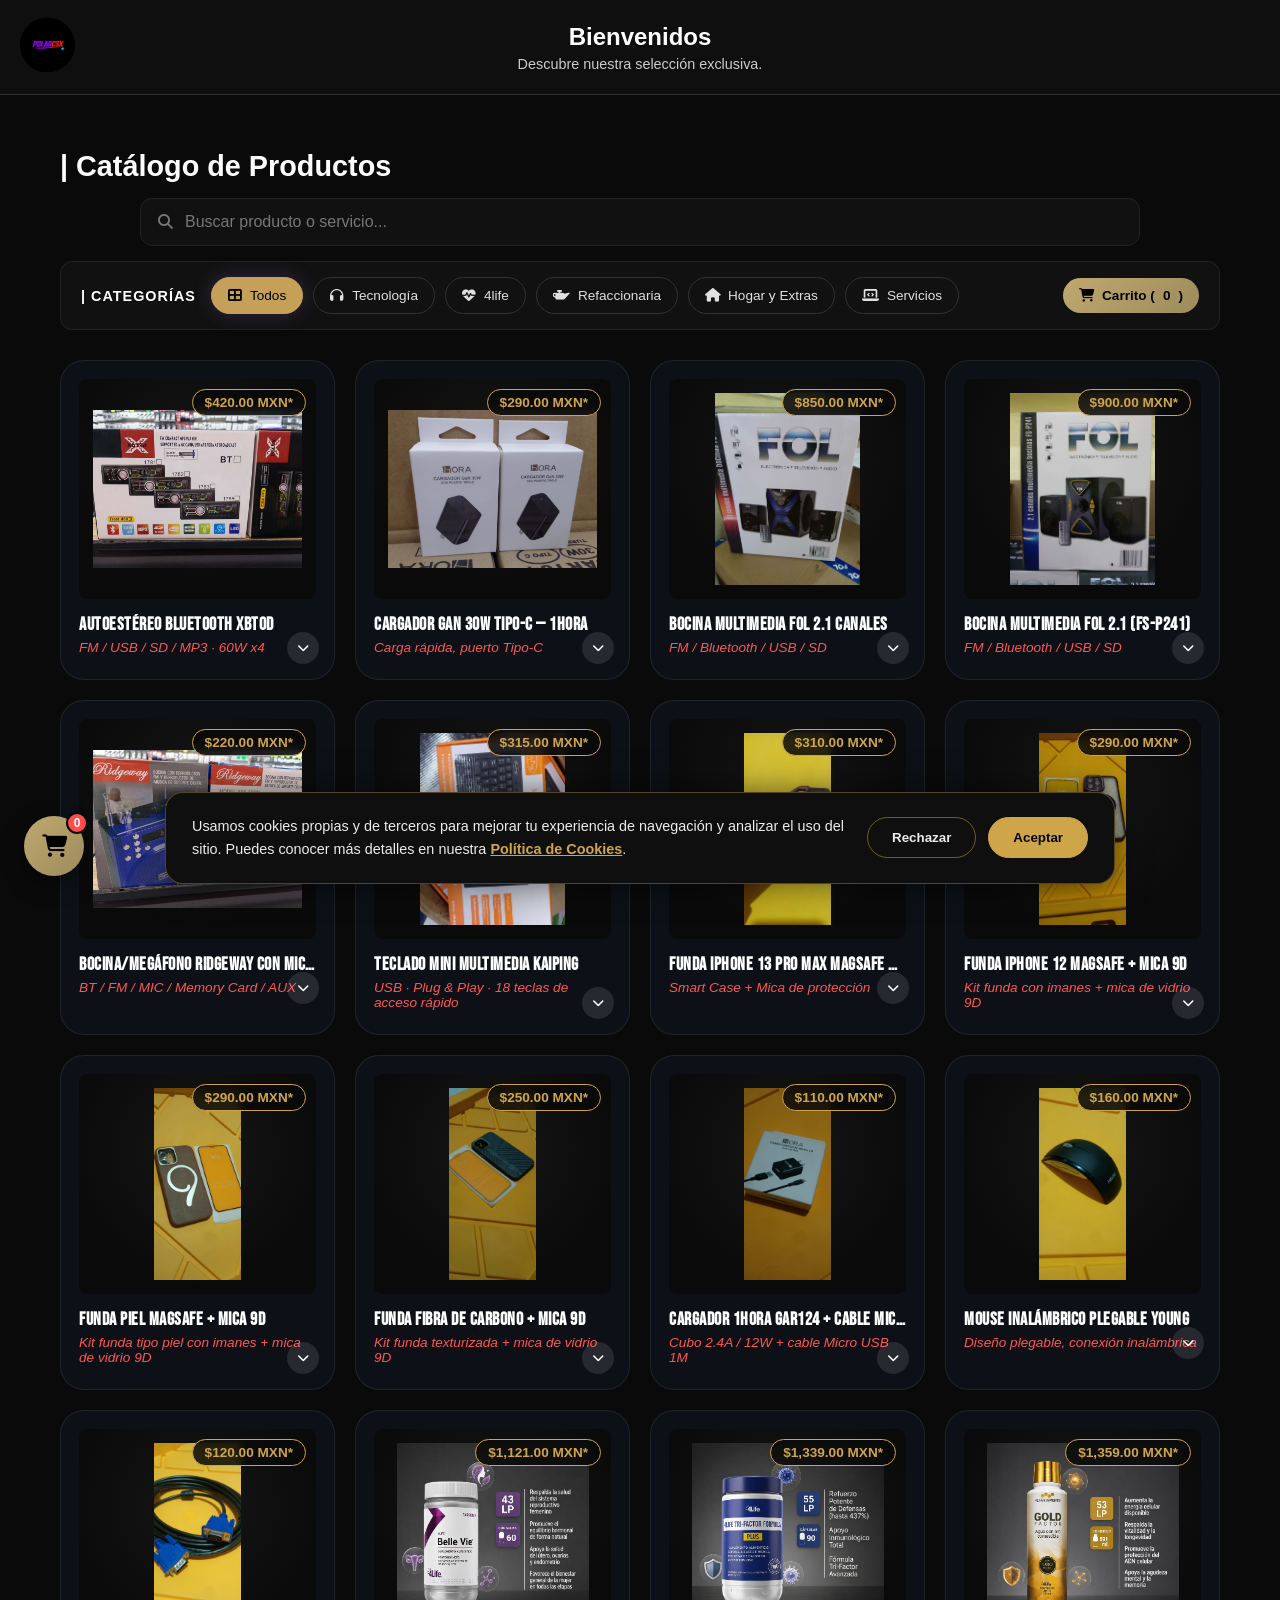
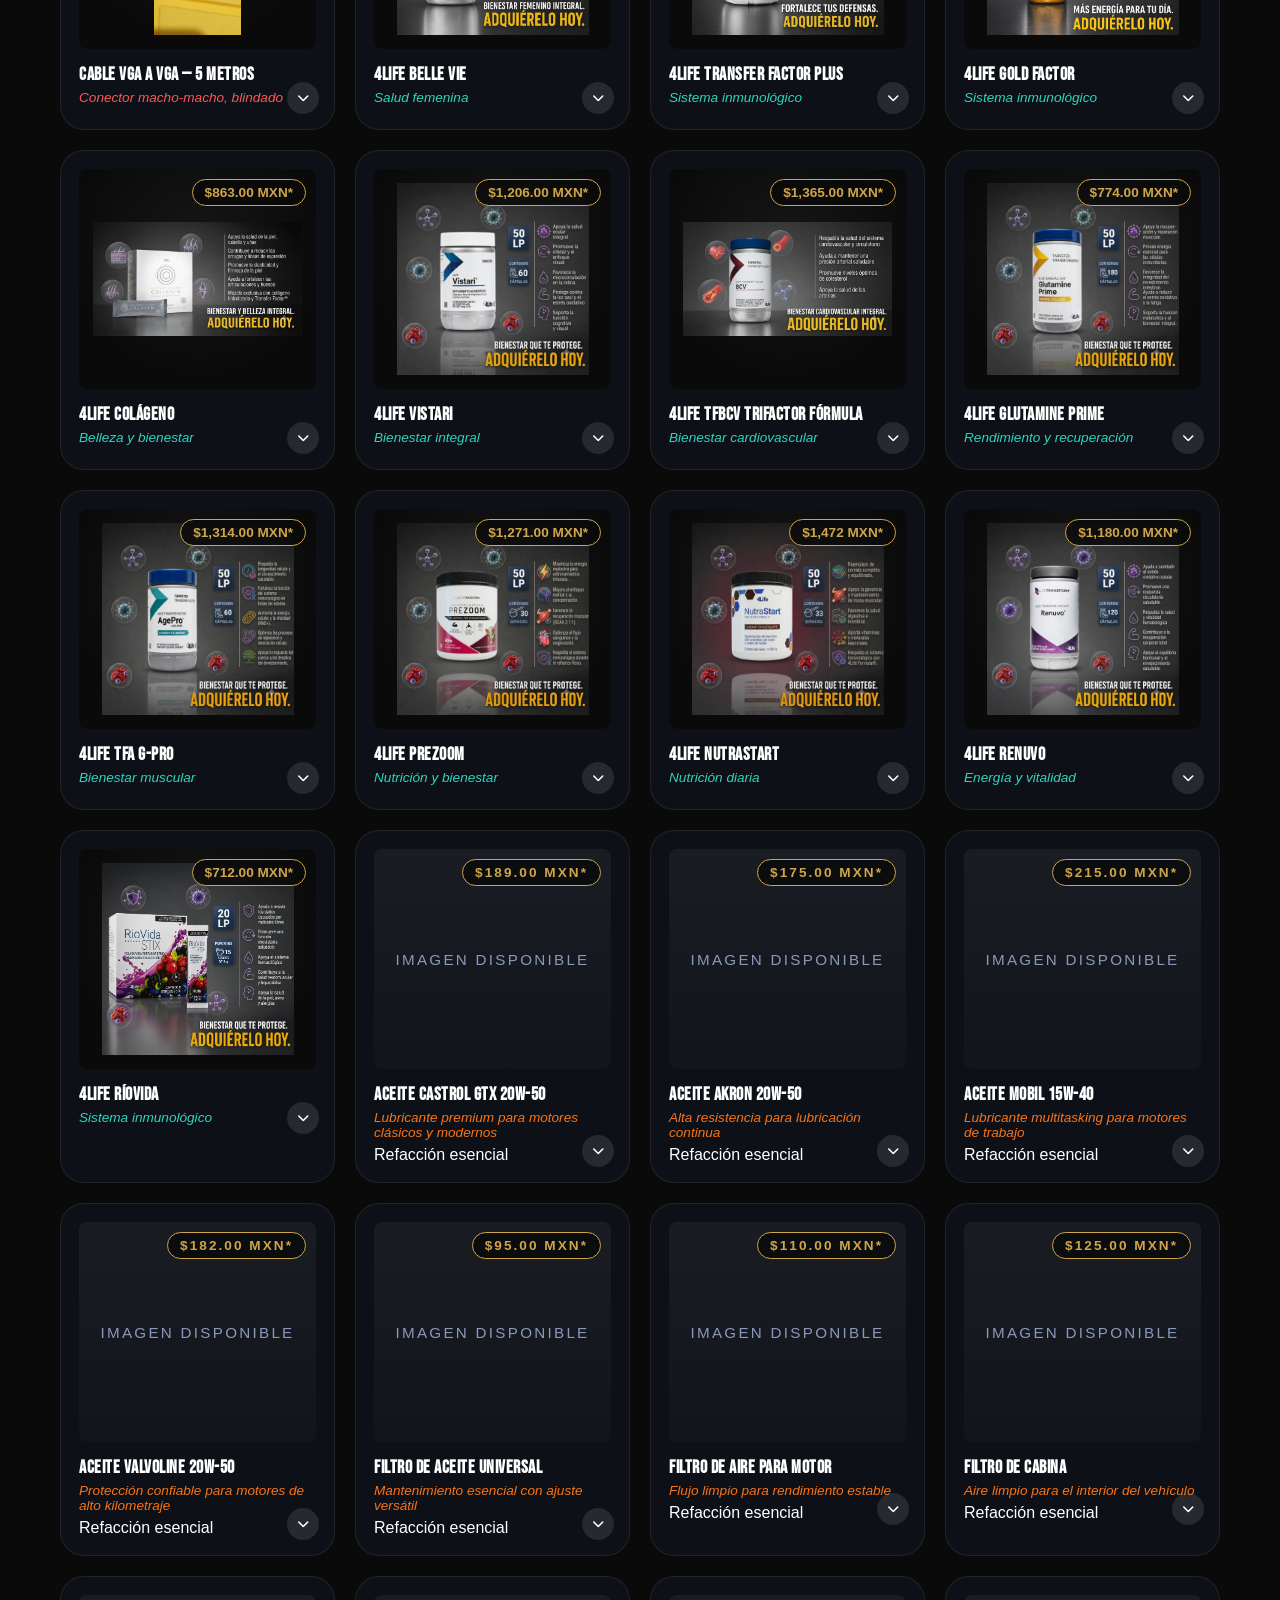
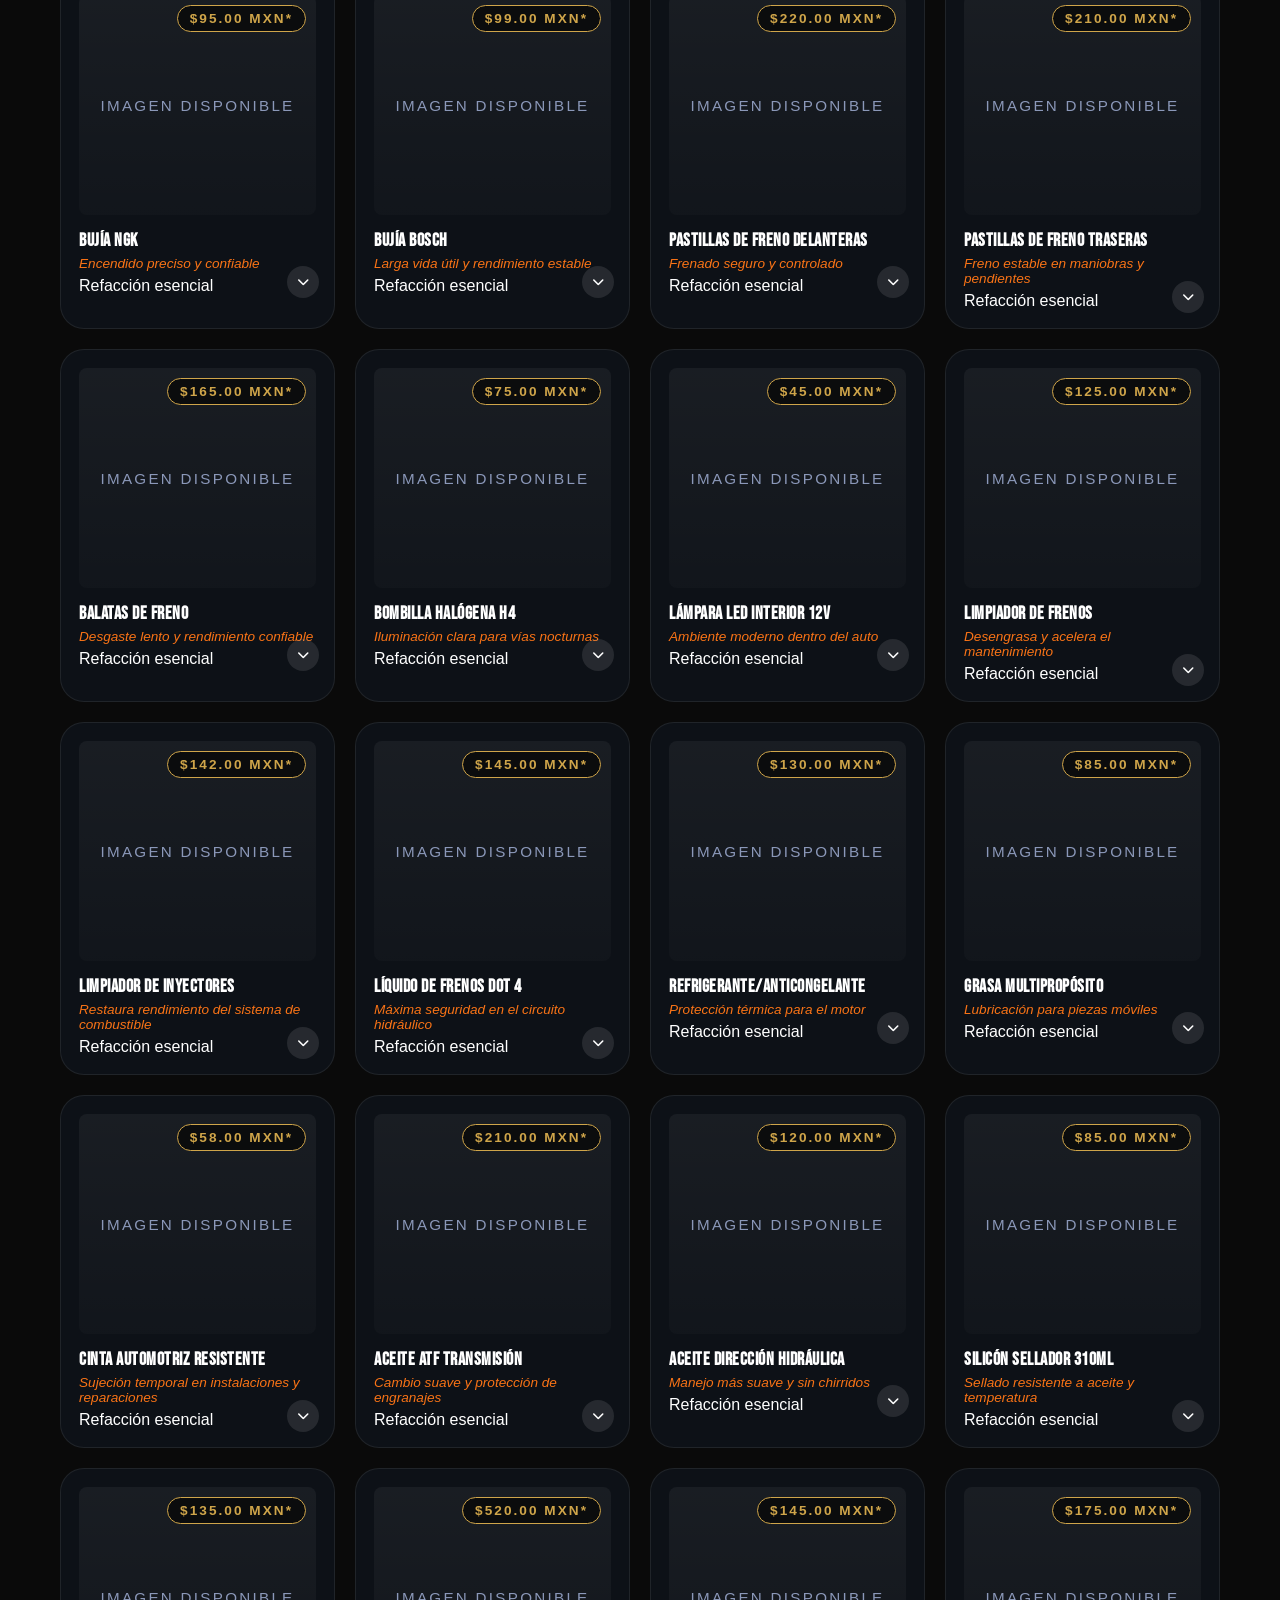
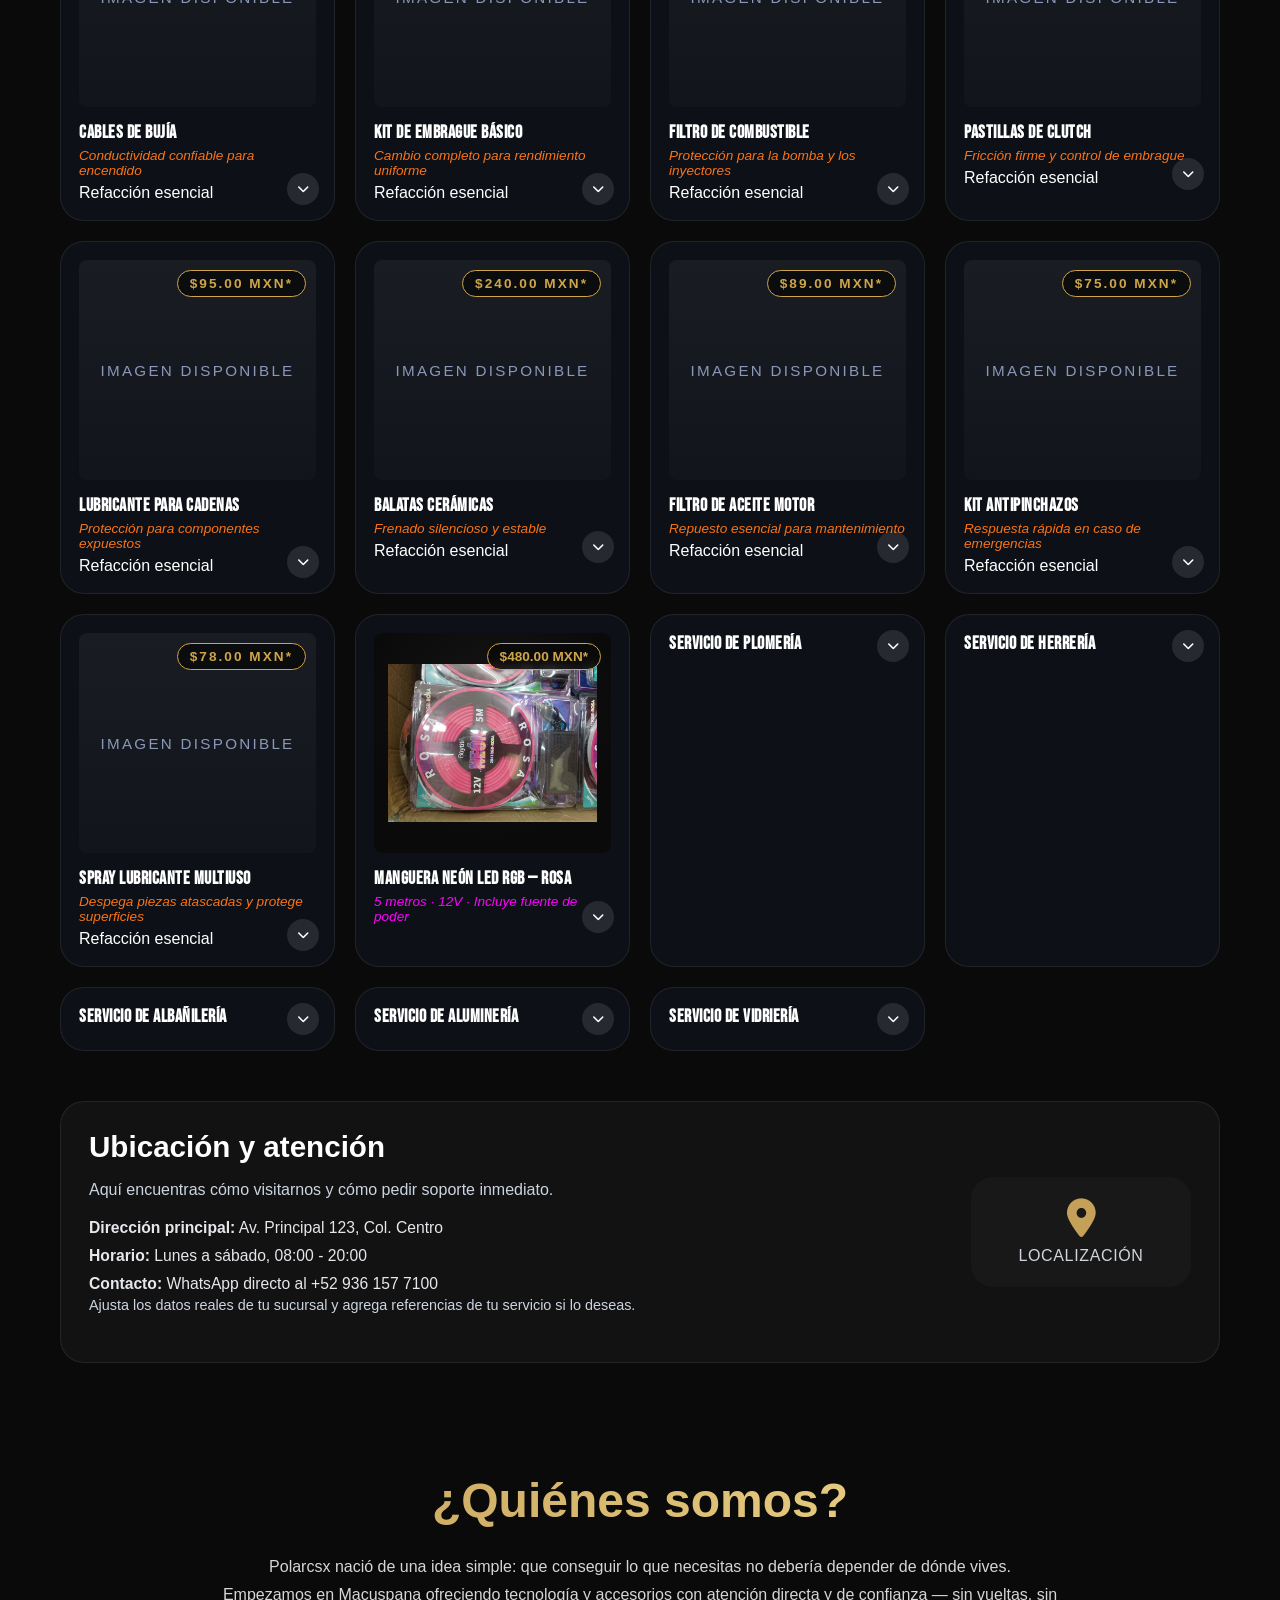
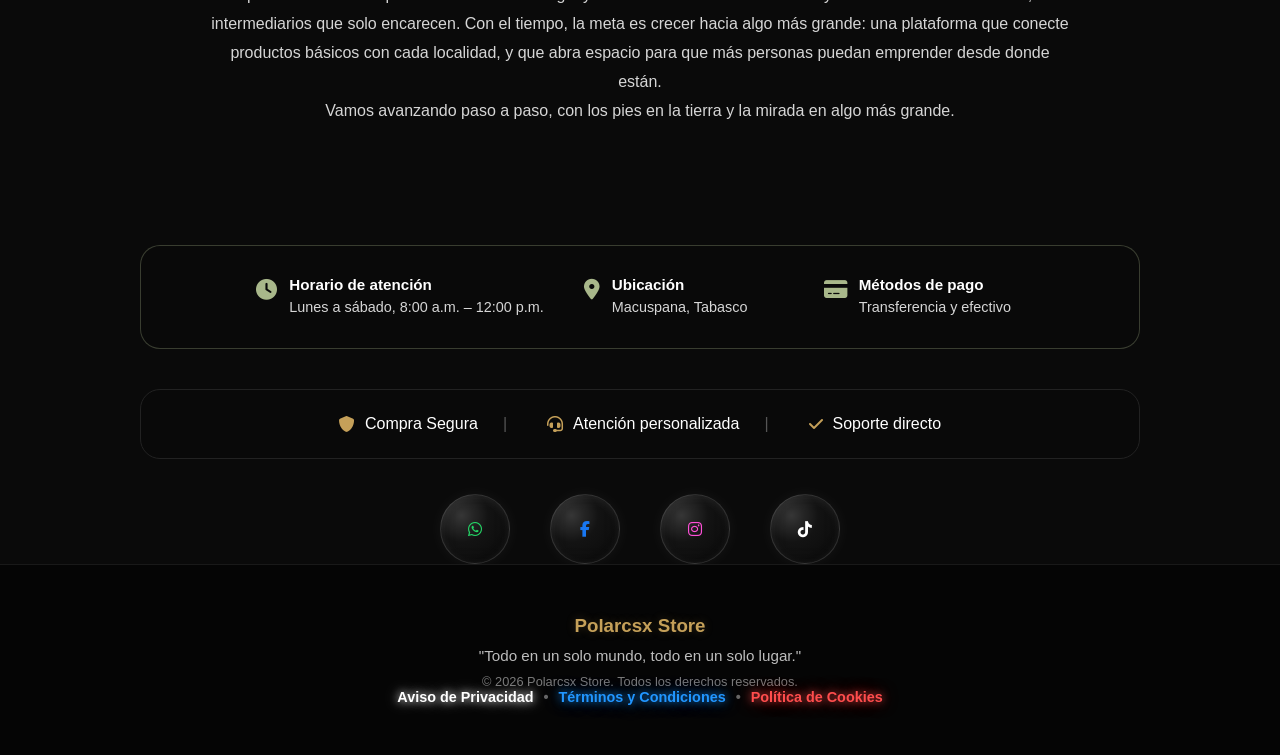
==== commit 668e1f4c: "mejoras y bugs corregidos" ====
--- a/index.html
+++ b/index.html
@@ -1183,153 +1183,6 @@
 <!-------------------------------------------------------------------------------------------------->
 
 
-<!-- ================= REFACCIONARIA ================= -->
-<!-- Plantillas de productos básicos de refaccionaria: aceites, filtros y limpiadores -->
-<div class="product-card" data-category="refaccionaria" data-product-id="refaccionaria-aceite-castrol-20w50">
-    <div class="product-summary">
-        <div class="product-image-container">
-            <img src="img/ANTENA-TELESCopica-auto.jpg" alt="Aceite Castrol GTX 20W-50" class="product-img" loading="lazy">
-        </div>
-        <div class="product-basic-info">
-            <h3>Aceite Castrol GTX 20W-50</h3>
-            <p class="product-subtitle">Protección confiable para motores</p>
-            <p class="price">$189.00 MXN*</p>
-        </div>
-        <span class="expand-icon"><i class="fa-solid fa-chevron-down"></i></span>
-    </div>
-    <div class="product-details">
-        <div class="details-content"></div>
-        <div class="product-description">
-            <p><strong>¿Para qué sirve?</strong><br>
-            Lubricante automotriz diseñado para proteger el motor contra desgaste y depósitos, especialmente en condiciones de temperatura alta y uso diario.</p>
-            <p><strong>Puntos clave:</strong></p>
-            <ul>
-                <li>• Reduce el desgaste en motores de gasolina y diésel.</li>
-                <li>• Ayuda a mantener limpias las partes internas del motor.</li>
-                <li>• Soporta altas temperaturas de operación.</li>
-                <li>• Puede usarse en autos, camionetas y vehículos ligeros.</li>
-                <li>• Fórmula pensada para refaccionarias y talleres locales.</li>
-            </ul>
-            <p><small><em>* Precio referencial, se confirma por WhatsApp con disponibilidad actual.</em></small></p>
-            <div class="star-rating" style="color:#FFD700; font-size:20px; margin-bottom:5px;">
-                ★★★★☆ <span style="color:#fff; font-size:14px; margin-left:5px;">(4.7 de 5)</span>
-                <button class="buy-btn" onclick="addToCart('Aceite Castrol GTX 20W-50', 189.00, 'refaccionaria-aceite-castrol-20w50')">
-                    Añadir al carrito
-                </button>
-            </div>
-        </div>
-    </div>
-</div>
-
-<div class="product-card" data-category="refaccionaria" data-product-id="refaccionaria-aceite-akron-20w50">
-    <div class="product-summary">
-        <div class="product-image-container">
-            <img src="img/gan30tipoc.jpg" alt="Aceite Akron 20W-50" class="product-img" loading="lazy">
-        </div>
-        <div class="product-basic-info">
-            <h3>Aceite Akron 20W-50</h3>
-            <p class="product-subtitle">Lubricación resistente para uso diario</p>
-            <p class="price">$175.00 MXN*</p>
-        </div>
-        <span class="expand-icon"><i class="fa-solid fa-chevron-down"></i></span>
-    </div>
-    <div class="product-details">
-        <div class="details-content"></div>
-        <div class="product-description">
-            <p><strong>¿Para qué sirve?</strong><br>
-            Aceite mineral para motores que busca ofrecer una película de lubricación estable y proteger piezas críticas en condiciones de trabajo intenso.</p>
-            <p><strong>Puntos clave:</strong></p>
-            <ul>
-                <li>• Previene fricción y desgaste en el motor.</li>
-                <li>• Mantiene la viscosidad en temperaturas elevadas.</li>
-                <li>• Compatible con vehículos de uso urbano y carretera.</li>
-                <li>• Ideal para mantenimiento básico en refaccionarias.</li>
-                <li>• Presentación práctica para acompañar pedidos rápidos.</li>
-            </ul>
-            <p><small><em>* Precio referencial, se confirma por WhatsApp con stock disponible.</em></small></p>
-            <div class="star-rating" style="color:#FFD700; font-size:20px; margin-bottom:5px;">
-                ★★★★☆ <span style="color:#fff; font-size:14px; margin-left:5px;">(4.6 de 5)</span>
-                <button class="buy-btn" onclick="addToCart('Aceite Akron 20W-50', 175.00, 'refaccionaria-aceite-akron-20w50')">
-                    Añadir al carrito
-                </button>
-            </div>
-        </div>
-    </div>
-</div>
-
-<div class="product-card" data-category="refaccionaria" data-product-id="refaccionaria-filtro-aceite-automotriz">
-    <div class="product-summary">
-        <div class="product-image-container">
-            <img src="img/logo.jpeg" alt="Filtro de aceite automotriz" class="product-img" loading="lazy">
-        </div>
-        <div class="product-basic-info">
-            <h3>Filtro de aceite automotriz</h3>
-            <p class="product-subtitle">Filtro estándar para motor</p>
-            <p class="price">$95.00 MXN*</p>
-        </div>
-        <span class="expand-icon"><i class="fa-solid fa-chevron-down"></i></span>
-    </div>
-    <div class="product-details">
-        <div class="details-content"></div>
-        <div class="product-description">
-            <p><strong>¿Para qué sirve?</strong><br>
-            Filtro de aceite que ayuda a retener partículas, lodo y residuos, protegiendo el motor y mejorando la vida útil del lubricante.</p>
-            <p><strong>Puntos clave:</strong></p>
-            <ul>
-                <li>• Filtra impurezas del aceite de motor.</li>
-                <li>• Mejora el rendimiento de lubricación.</li>
-                <li>• Recomendado en cada cambio de aceite.</li>
-                <li>• Compatible con la mayoría de autos y camionetas.</li>
-                <li>• Accesorio básico para servicio en taller o refaccionaria.</li>
-            </ul>
-            <p><small><em>* Precio referencial, se confirma por WhatsApp con modelo exacto.</em></small></p>
-            <div class="star-rating" style="color:#FFD700; font-size:20px; margin-bottom:5px;">
-                ★★★★☆ <span style="color:#fff; font-size:14px; margin-left:5px;">(4.5 de 5)</span>
-                <button class="buy-btn" onclick="addToCart('Filtro de aceite automotriz', 95.00, 'refaccionaria-filtro-aceite-automotriz')">
-                    Añadir al carrito
-                </button>
-            </div>
-        </div>
-    </div>
-</div>
-
-<div class="product-card" data-category="refaccionaria" data-product-id="refaccionaria-limpiador-frenos">
-    <div class="product-summary">
-        <div class="product-image-container">
-            <img src="img/cargadorv8.jpg" alt="Limpiador de frenos" class="product-img" loading="lazy">
-        </div>
-        <div class="product-basic-info">
-            <h3>Limpiador de frenos</h3>
-            <p class="product-subtitle">Spray desengrasante y secado rápido</p>
-            <p class="price">$125.00 MXN*</p>
-        </div>
-        <span class="expand-icon"><i class="fa-solid fa-chevron-down"></i></span>
-    </div>
-    <div class="product-details">
-        <div class="details-content"></div>
-        <div class="product-description">
-            <p><strong>¿Para qué sirve?</strong><br>
-            Producto diseñado para limpiar pastillas, discos y tambores de freno, eliminando grasa, polvo y suciedad sin dejar residuos.</p>
-            <p><strong>Puntos clave:</strong></p>
-            <ul>
-                <li>• Limpia y desengrasa componentes de freno.</li>
-                <li>• Evita chirridos y mejora la respuesta de frenado.</li>
-                <li>• Secado rápido, sin residuos aceitosos.</li>
-                <li>• Fácil aplicación en campo y taller.</li>
-                <li>• Producto básico para refaccionarias y mantenimiento rápido.</li>
-            </ul>
-            <p><small><em>* Precio referencial, se confirma por WhatsApp con disponibilidad.</em></small></p>
-            <div class="star-rating" style="color:#FFD700; font-size:20px; margin-bottom:5px;">
-                ★★★★☆ <span style="color:#fff; font-size:14px; margin-left:5px;">(4.6 de 5)</span>
-                <button class="buy-btn" onclick="addToCart('Limpiador de frenos', 125.00, 'refaccionaria-limpiador-frenos')">
-                    Añadir al carrito
-                </button>
-            </div>
-        </div>
-    </div>
-</div>
-
-
 <!-- ================= HOGAR Y EXTRAS ================= -->
 
 
@@ -1462,14 +1315,12 @@
     <div class="ubicacion-card">
         <div class="ubicacion-texto">
             <h2>Ubicación y atención</h2>
-            <p>Atendemos con productos, repuestos y asesoría profesional para talleres, flotillas y clientes particulares. Aquí encuentras cómo visitarnos y cómo pedir soporte inmediato.</p>
+            <p>Aquí encuentras cómo visitarnos y cómo pedir soporte inmediato.</p>
             <ul>
                 <li><strong>Dirección principal:</strong> Av. Principal 123, Col. Centro</li>
                 <li><strong>Horario:</strong> Lunes a sábado, 08:00 - 20:00</li>
                 <li><strong>Contacto:</strong> WhatsApp directo al +52 936 157 7100</li>
             </ul>
-            <h3>Acerca de mí</h3>
-            <p>Soy especialista en refacciones y mantenimientos rápidos, con más de 10 años en servicio a talleres y clientes locales. Mi objetivo es ofrecer piezas confiables con respuesta rápida y atención personalizada.</p>
             <p class="ubicacion-hint">Ajusta los datos reales de tu sucursal y agrega referencias de tu servicio si lo deseas.</p>
         </div>
         <div class="ubicacion-badge">
--- a/style.css
+++ b/style.css
@@ -109,6 +109,42 @@
     border-color: #ffffff;
     box-shadow: 0 0 20px rgba(187, 134, 252, 0.2);
 }
+
+.category-btn[data-category="all"].active {
+    background: #f9bc0d;
+    color: #000;
+    border-color: #facc15;
+}
+
+.category-btn[data-category="accesorios"].active {
+    background: #ff5555;
+    color: #fff;
+    border-color: #ff8a8a;
+}
+
+.category-btn[data-category="4life"].active {
+    background: #2dd4bf;
+    color: #000;
+    border-color: #67f9e8;
+}
+
+.category-btn[data-category="refaccionaria"].active {
+    background: #f97316;
+    color: #000;
+    border-color: #fb923c;
+}
+
+.category-btn[data-category="hogar-extras"].active {
+    background: #8b5cf6;
+    color: #fff;
+    border-color: #a78bfa;
+}
+
+.category-btn[data-category="servicios"].active {
+    background: #38bdf8;
+    color: #000;
+    border-color: #7dd3fc;
+}
 .product-subtitle{
     color: #ff00ff;
     font-size: 0.85rem;
@@ -187,19 +223,24 @@
     object-fit: contain;
 }
 
-.price {
+.product-summary .price {
+    display: none;
+}
+
+
+.details-price {
     display: inline-flex;
     align-items: center;
     gap: 0.35rem;
-    margin-top: 8px;
-    color: #ccd6f6;
-    font-size: 0.95rem;
+    margin: 14px 0 0;
+    color: #f8fafc;
+    font-size: 1rem;
     font-weight: 700;
 }
 
-.price::before {
+.details-price::before {
     content: "Precio";
-    font-size: 0.8rem;
+    font-size: 0.78rem;
     color: #8ca6ff;
 }
 
@@ -602,13 +643,14 @@
     inset:0;
     z-index: 98;
     display: none;
-    align-items: flex-end;
+    align-items: flex-start;
     justify-content: center;
+    padding-top: 80px;
 }
 
 .cart-modal.open {
     display: flex;
-    z-index: 3100;
+    z-index: 10001;
 }
 
 .cart-modal-overlay {
@@ -738,6 +780,7 @@
     border-radius: 28px;
     background: linear-gradient(135deg, #1a1a1a 0%, #0d0d0d 100%);
     box-shadow: 0 20px 60px rgba(0, 0, 0, 0.4);
+    position: relative;
 }
 
 .viewer-image img {
@@ -750,6 +793,62 @@
 
 .viewer-image:hover img {
     transform: scale(1.03);
+}
+
+.viewer-gallery-placeholder {
+    margin-top: 18px;
+    padding: 18px;
+    border: 1px solid rgba(249, 115, 22, 0.35);
+    border-radius: 20px;
+    background: rgba(0, 0, 0, 0.4);
+    color: #d1d1d1;
+    font-size: 0.9rem;
+    min-height: 140px;
+    display: grid;
+    place-items: center;
+    text-align: center;
+    transition: box-shadow 0.2s ease, border-color 0.2s ease;
+}
+
+.viewer-gallery-placeholder:hover {
+    box-shadow: 0 0 15px rgba(249, 115, 22, 0.55), 0 0 30px rgba(249, 115, 22, 0.35);
+    border-color: rgba(249, 115, 22, 0.65);
+}
+
+.viewer-close-circle {
+    position: absolute;
+    bottom: -22px;
+    left: 50%;
+    transform: translateX(-50%);
+    width: 56px;
+    height: 56px;
+    border-radius: 50%;
+    border: 1px solid rgba(249, 115, 22, 0.45);
+    background: rgba(10, 10, 10, 0.95);
+    display: grid;
+    place-items: center;
+    cursor: pointer;
+    transition: box-shadow 0.2s ease, border-color 0.2s ease, transform 0.2s ease;
+}
+
+.viewer-close-circle:hover {
+    box-shadow: 0 0 15px rgba(249, 115, 22, 0.75), 0 0 30px rgba(249, 115, 22, 0.45);
+    border-color: rgba(249, 115, 22, 0.85);
+    transform: translateX(-50%) scale(1.03);
+}
+
+.viewer-close-logo {
+    width: 24px;
+    height: 24px;
+    object-fit: contain;
+    border-radius: 50%;
+}
+
+.viewer-close-text {
+    margin: 8px auto 0;
+    color: #d1d1d1;
+    font-size: 0.85rem;
+    text-align: center;
 }
 
 .viewer-info {
@@ -1060,13 +1159,46 @@
     width: 100%;
     padding: 16px 20px;
     border: none;
-    border-radius: 12px;
+    border-radius: 999px;
     font-size: 0.95rem;
     font-weight: 700;
     cursor: pointer;
     transition: all 0.2s ease;
     letter-spacing: 0.5px;
     text-transform: uppercase;
+}
+
+.viewer-viewcart-btn {
+    background: #f9bc0d;
+    color: #101010;
+    box-shadow: 0 0 12px rgba(249, 188, 13, 0.16);
+    border: 1px solid rgba(249, 188, 13, 0.45);
+}
+
+.viewer-viewcart-btn:hover {
+    box-shadow: 0 0 18px rgba(249, 188, 13, 0.45), 0 0 30px rgba(249, 188, 13, 0.25);
+    transform: translateY(-1px);
+}
+
+.viewer-cart-btn {
+    background: #1f1f23;
+    color: #fff;
+    border: 1px solid rgba(255, 255, 255, 0.14);
+}
+
+.viewer-cart-btn:hover {
+    background: rgba(255, 255, 255, 0.1);
+}
+
+.viewer-buy-btn {
+    background: linear-gradient(90deg, #25D366, #0db14b);
+    color: #000;
+    box-shadow: 0 8px 24px rgba(37, 211, 102, 0.3);
+}
+
+.viewer-buy-btn:hover {
+    transform: translateY(-2px);
+    box-shadow: 0 12px 32px rgba(37, 211, 102, 0.4);
 }
 
 .viewer-qty-controls {
@@ -1292,8 +1424,26 @@
     padding: 20px;
     max-width: 1200px;
     margin: 0 auto;
-    /* Evita que una tarjeta estire a las vecinas cuando abras el acordeón */
-    align-items: start; 
+    align-items: stretch;
+}
+
+.product-card {
+    border: 1px solid rgba(255,255,255,0.08);
+    border-radius: 24px;
+    background: #0d1117;
+    overflow: hidden;
+    box-sizing: border-box;
+    transition: transform 0.25s ease, border-color 0.25s ease, box-shadow 0.25s ease;
+}
+
+.product-card:hover {
+    transform: translateY(-4px);
+    border-color: rgba(249, 115, 22, 0.35);
+    box-shadow: 0 14px 40px rgba(0,0,0,0.25);
+}
+
+.product-card .product-summary {
+    padding: 18px;
 }
 
     .section-title {
@@ -1321,6 +1471,23 @@
         max-width: 720px;
         line-height: 1.6;
     }
+
+.refaccionaria-title {
+    background: transparent;
+    border-color: transparent;
+    box-shadow: none;
+    padding: 0;
+}
+
+.refaccionaria-title .section-title-text {
+    display: flex;
+    flex-direction: column;
+    gap: 6px;
+}
+
+.refaccionaria-title .section-title-text h2 {
+    margin-bottom: 0;
+}
 
     .product-image-container.placeholder {
         background: linear-gradient(180deg, rgba(255,255,255,0.05), rgba(255,255,255,0.02));
@@ -1872,11 +2039,11 @@
 }
 
 .qty-btn {
-    width: 28px;
-    height: 28px;
-    border-radius: 50%;
-    border: 1px solid #444;
-    background: #1f1f1f;
+    width: 30px;
+    height: 30px;
+    border-radius: 10px;
+    border: 1px solid rgba(255,255,255,0.18);
+    background: rgba(255,255,255,0.06);
     color: #fff;
     font-size: 1.1rem;
     line-height: 1;
@@ -1884,12 +2051,20 @@
     display: flex;
     align-items: center;
     justify-content: center;
-    transition: background 0.2s ease;
+    transition: background 0.2s ease, border-color 0.2s ease;
 }
 
 .qty-btn:hover {
-    background: #333;
+    background: rgba(255,255,255,0.12);
     border-color: #c5a059;
+}
+
+.viewer-qty-controls .qty-btn {
+    width: 40px;
+    height: 40px;
+    border-radius: 12px;
+    font-size: 1.2rem;
+    background: rgba(255,255,255,0.09);
 }
 
 .qty-value {
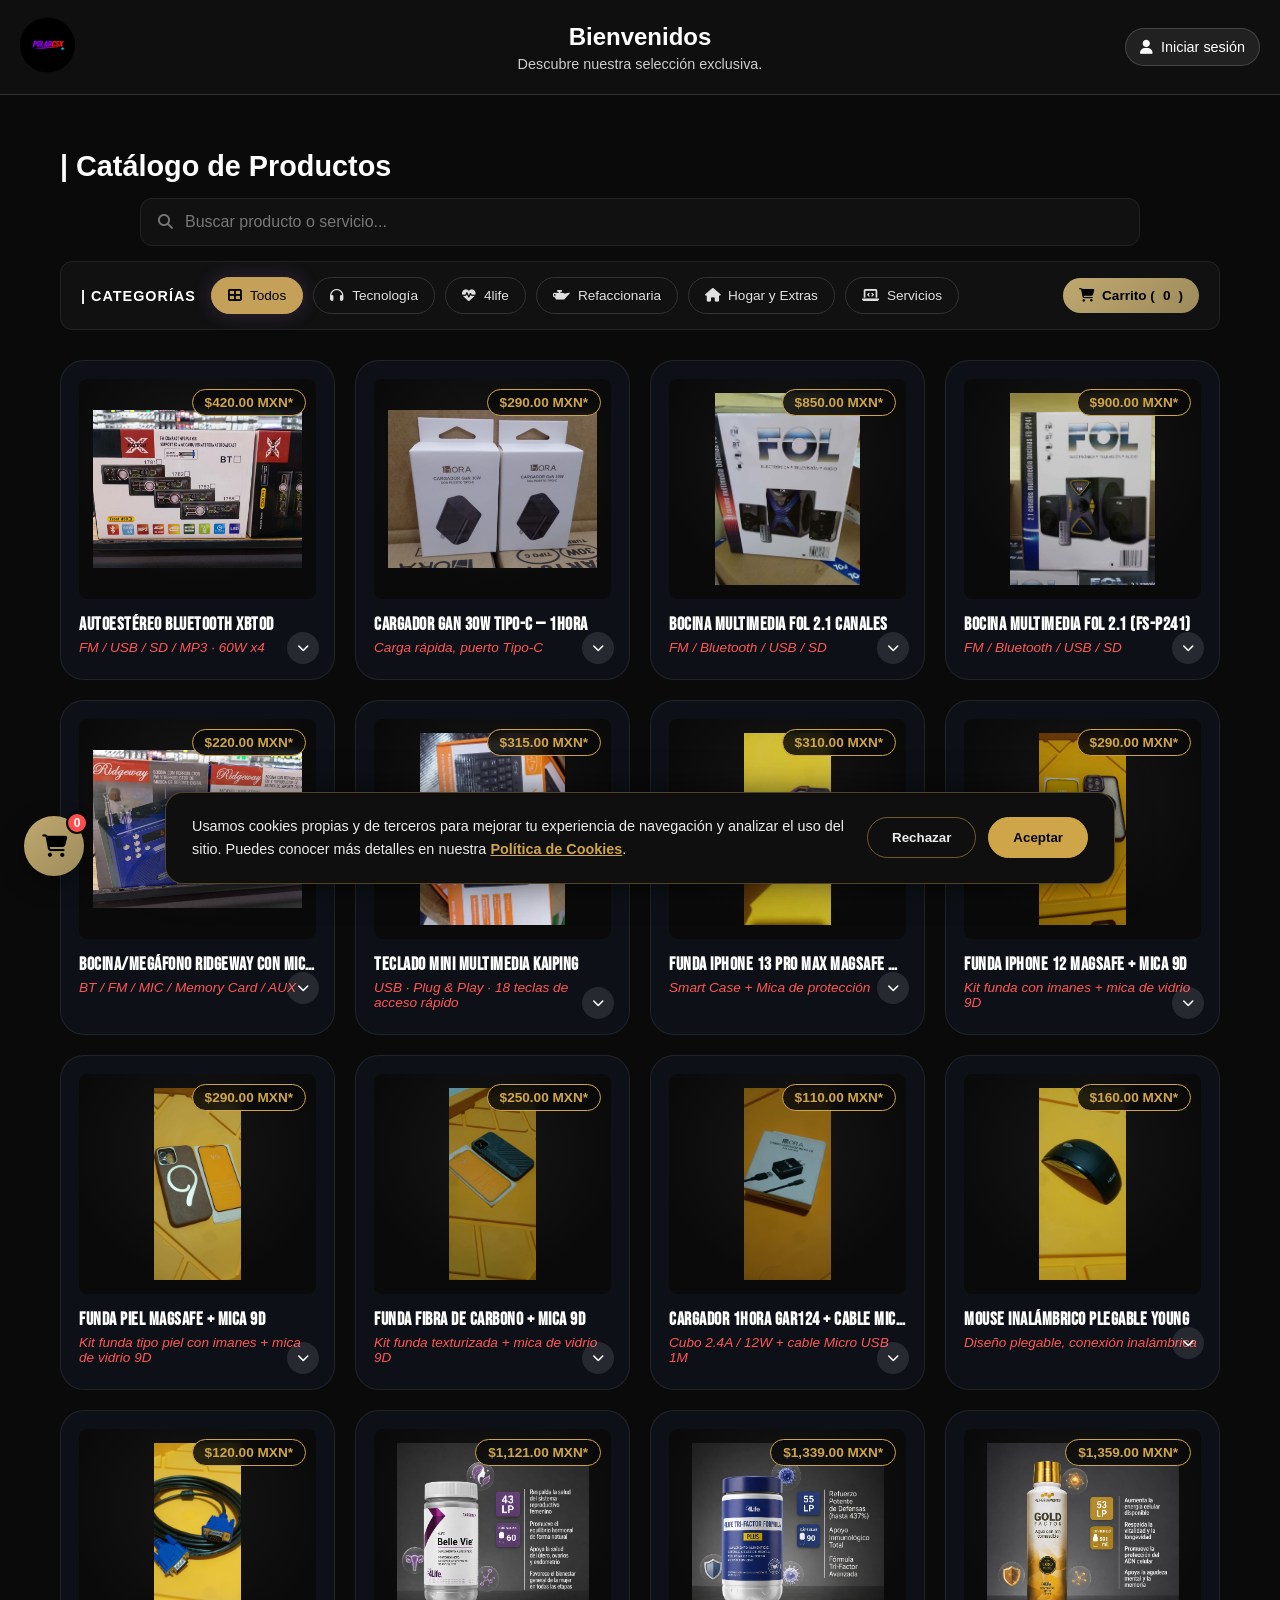
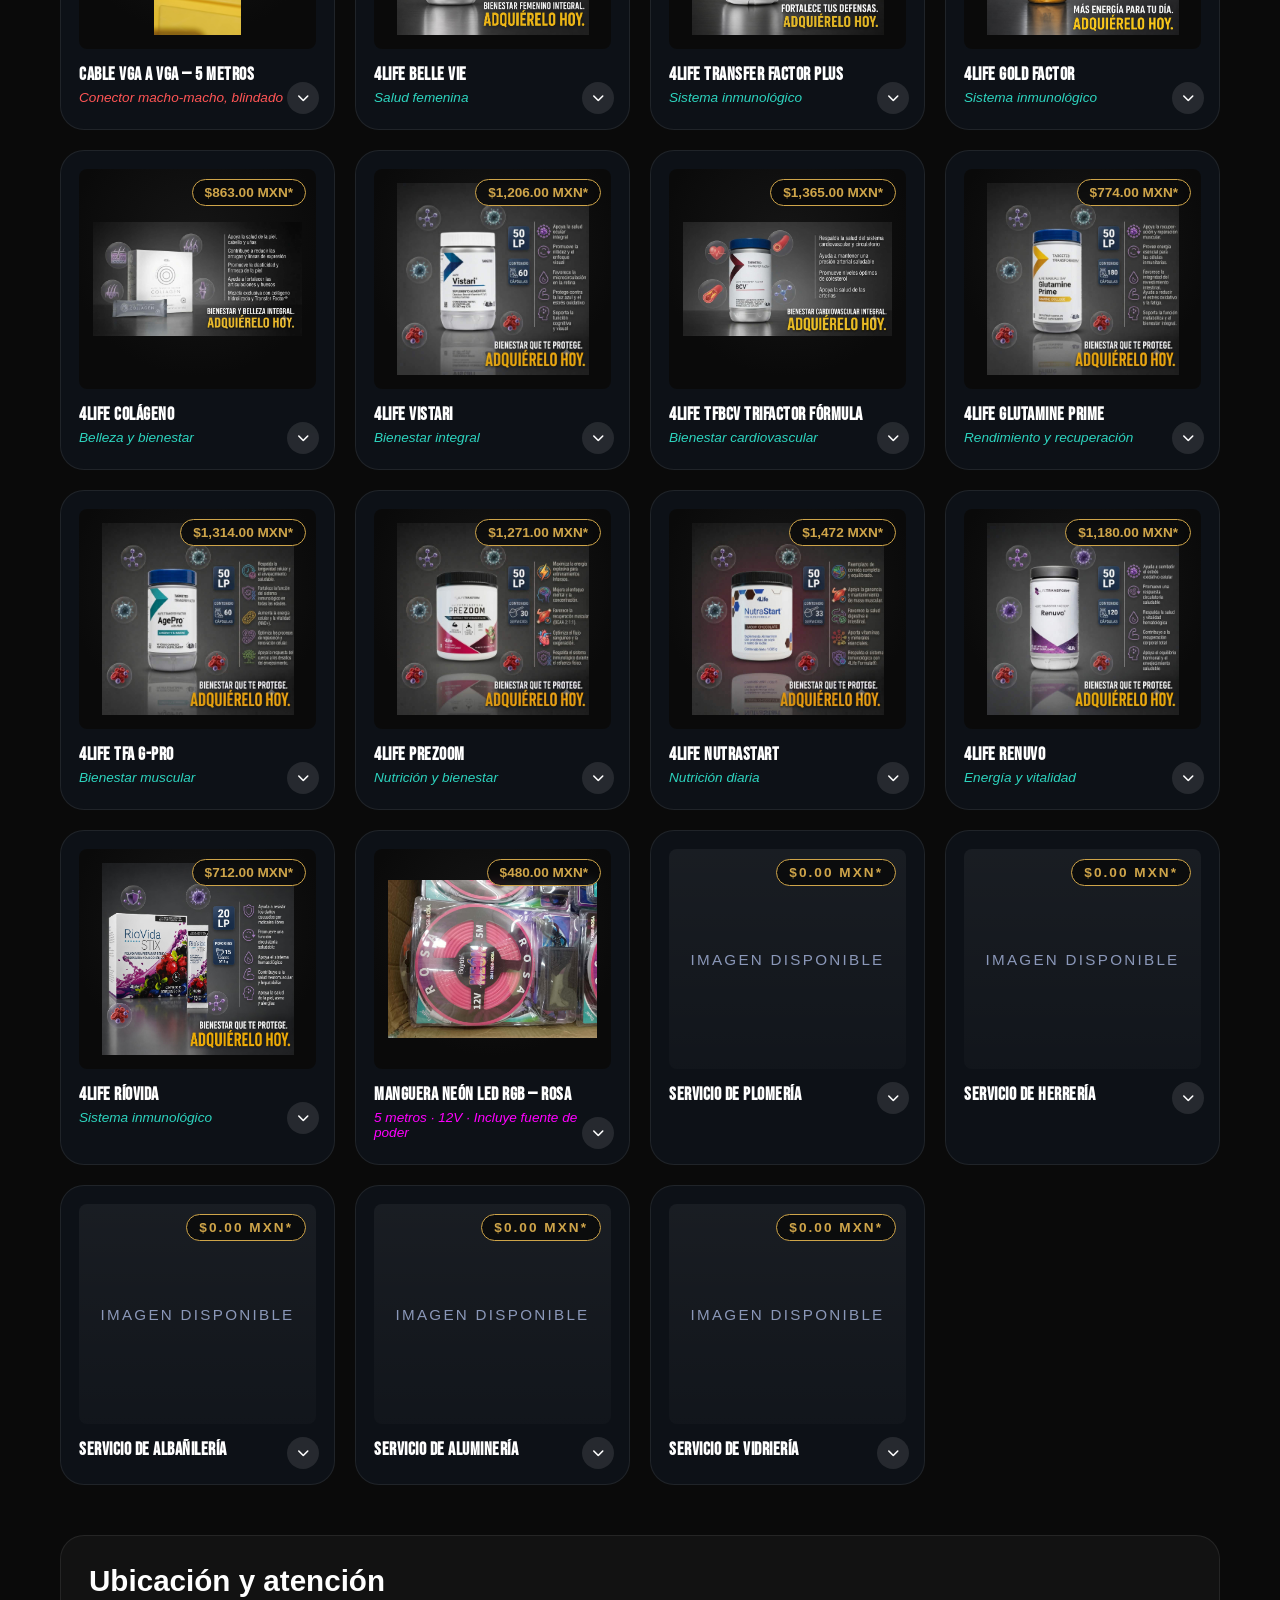
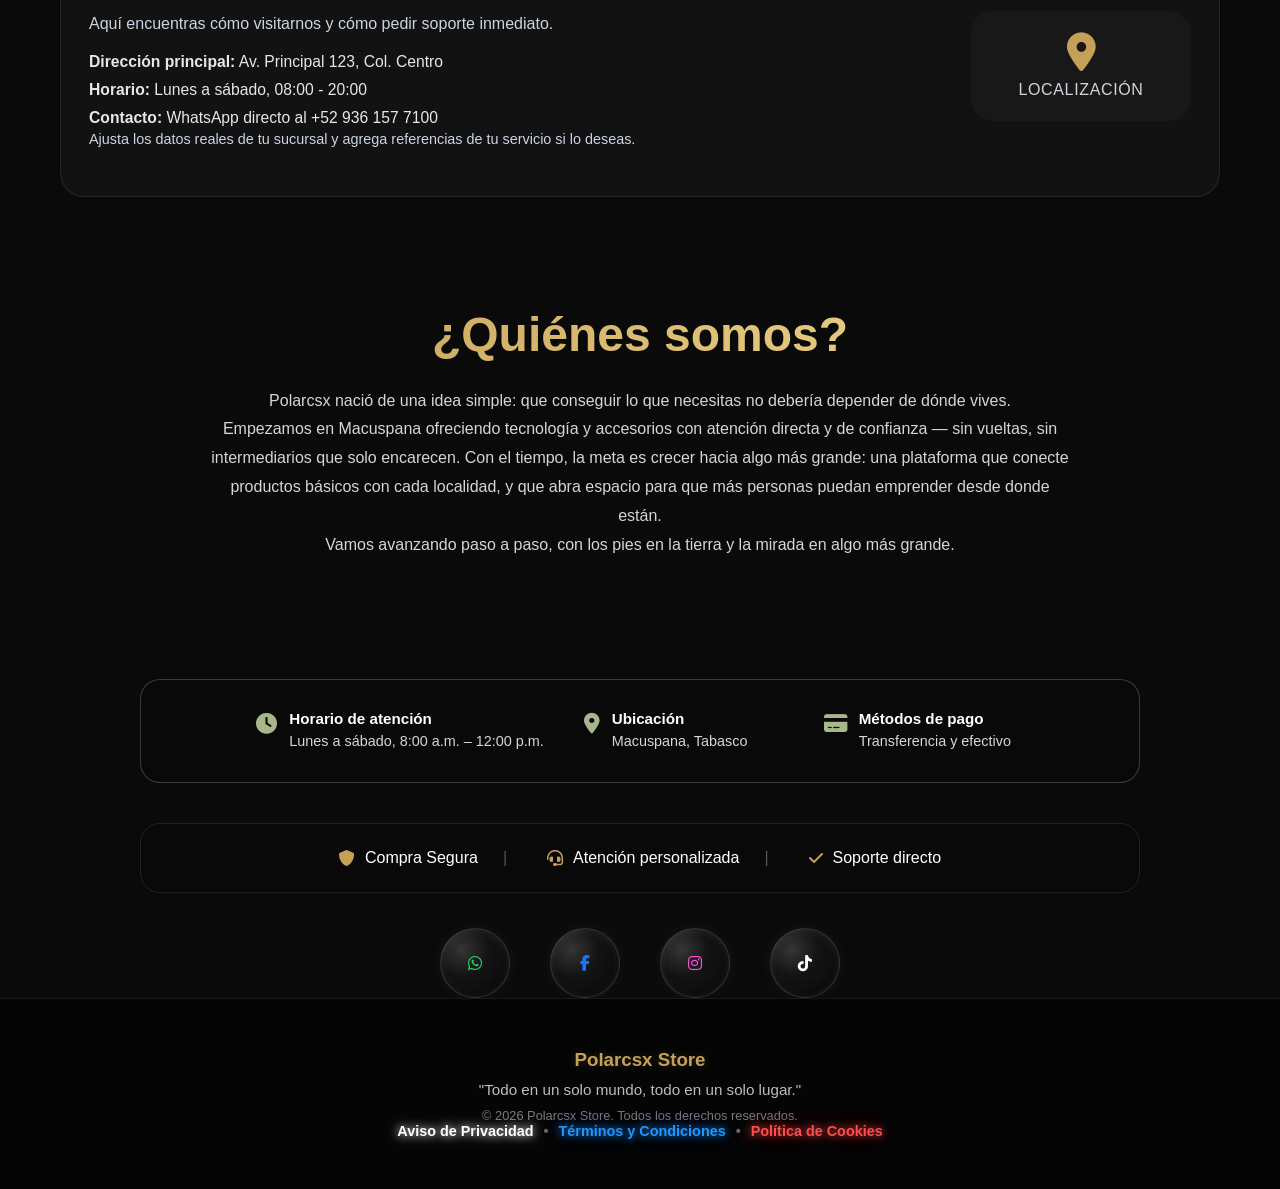
==== commit 92d875a2: "edite pwa login, etc errores y textos corregidos, mejoras integradas." ====
--- a/index.html
+++ b/index.html
@@ -104,8 +104,44 @@
             <h1>Bienvenidos</h1>
             <p>Descubre nuestra selección exclusiva.</p>
         </div>
+        <div class="header-actions">
+            <button id="auth-btn" class="auth-btn" type="button">
+                <i class="fa-solid fa-user"></i>
+                <span id="auth-btn-label">Iniciar sesión</span>
+            </button>
+            <button id="auth-logout-btn" class="auth-logout-btn" type="button" style="display:none;">Cerrar sesión</button>
+        </div>
     </div>
 </header>
+
+<div id="auth-modal" class="auth-modal" aria-hidden="true">
+    <div class="auth-modal-backdrop" onclick="closeAuthModal()"></div>
+    <div class="auth-modal-card" role="dialog" aria-modal="true" aria-labelledby="auth-modal-title">
+        <button class="auth-modal-close" type="button" onclick="closeAuthModal()" aria-label="Cerrar">×</button>
+        <h3 id="auth-modal-title">Iniciar sesión</h3>
+        <div class="auth-tabs">
+            <button class="auth-tab active" type="button" data-mode="login">Iniciar sesión</button>
+            <button class="auth-tab" type="button" data-mode="register">Crear cuenta</button>
+        </div>
+        <div id="auth-message" class="auth-message" role="status"></div>
+        <form id="auth-form" class="auth-form">
+            <div id="auth-name-group" class="auth-field" style="display:none;">
+                <label for="auth-name">Nombre</label>
+                <input id="auth-name" name="name" type="text" placeholder="Tu nombre" autocomplete="name">
+            </div>
+            <div class="auth-field">
+                <label for="auth-email">Correo</label>
+                <input id="auth-email" name="email" type="email" placeholder="tu@email.com" autocomplete="email" required>
+            </div>
+            <div class="auth-field">
+                <label for="auth-password">Contraseña</label>
+                <input id="auth-password" name="password" type="password" placeholder="••••••••" autocomplete="current-password" required>
+            </div>
+            <button id="auth-submit-btn" class="auth-submit-btn" type="submit">Entrar</button>
+        </form>
+    </div>
+</div>
+
 <!-- ============================================
      CATÁLOGO Y BARRA DE CATEGORÍAS
      ============================================ -->
--- a/style.css
+++ b/style.css
@@ -71,6 +71,173 @@
     margin: 0;
 }
 
+.header-actions {
+    position: absolute;
+    top: 50%;
+    right: 20px;
+    transform: translateY(-50%);
+    display: flex;
+    align-items: center;
+    gap: 10px;
+    z-index: 3;
+}
+
+.auth-btn,
+.auth-logout-btn {
+    border: 1px solid rgba(255,255,255,0.16);
+    background: rgba(255,255,255,0.08);
+    color: #fff;
+    padding: 10px 14px;
+    border-radius: 999px;
+    cursor: pointer;
+    font-size: 0.9rem;
+    display: inline-flex;
+    align-items: center;
+    gap: 8px;
+    transition: background-color 0.2s ease, transform 0.2s ease;
+}
+
+.auth-btn:hover,
+.auth-logout-btn:hover {
+    background: rgba(255,255,255,0.16);
+    transform: translateY(-1px);
+}
+
+.auth-logout-btn {
+    border-color: rgba(255,85,85,0.4);
+    color: #ffb5b5;
+}
+
+.auth-modal {
+    position: fixed;
+    inset: 0;
+    display: none;
+    align-items: center;
+    justify-content: center;
+    padding: 20px;
+    z-index: 4000;
+}
+
+.auth-modal.open {
+    display: flex;
+}
+
+.auth-modal-backdrop {
+    position: absolute;
+    inset: 0;
+    background: rgba(0, 0, 0, 0.72);
+}
+
+.auth-modal-card {
+    position: relative;
+    width: min(100%, 440px);
+    background: #121212;
+    border: 1px solid #2a2a2a;
+    border-radius: 18px;
+    padding: 24px;
+    box-shadow: 0 20px 50px rgba(0,0,0,0.35);
+}
+
+.auth-modal-close {
+    position: absolute;
+    top: 14px;
+    right: 14px;
+    background: transparent;
+    color: #fff;
+    border: none;
+    font-size: 1.35rem;
+    cursor: pointer;
+}
+
+.auth-modal-card h3 {
+    margin-bottom: 14px;
+    font-size: 1.25rem;
+}
+
+.auth-tabs {
+    display: flex;
+    gap: 8px;
+    margin-bottom: 14px;
+}
+
+.auth-tab {
+    flex: 1;
+    background: #1d1d1d;
+    border: 1px solid #2d2d2d;
+    color: #ddd;
+    padding: 9px 10px;
+    border-radius: 999px;
+    cursor: pointer;
+}
+
+.auth-tab.active {
+    background: #c5a059;
+    color: #111;
+    border-color: #c5a059;
+}
+
+.auth-message {
+    min-height: 20px;
+    margin-bottom: 12px;
+    font-size: 0.9rem;
+}
+
+.auth-message.error {
+    color: #ff8a8a;
+}
+
+.auth-message.success {
+    color: #74f0a4;
+}
+
+.auth-form {
+    display: flex;
+    flex-direction: column;
+    gap: 12px;
+}
+
+.auth-field {
+    display: flex;
+    flex-direction: column;
+    gap: 6px;
+}
+
+.auth-field label {
+    font-size: 0.9rem;
+    color: #ddd;
+}
+
+.auth-field input {
+    padding: 11px 12px;
+    border-radius: 10px;
+    border: 1px solid #2d2d2d;
+    background: #0d0d0d;
+    color: #fff;
+}
+
+.auth-submit-btn {
+    margin-top: 4px;
+    padding: 12px;
+    border: none;
+    border-radius: 10px;
+    background: linear-gradient(135deg, #c5a059, #9d8b5c);
+    color: #111;
+    font-weight: 700;
+    cursor: pointer;
+}
+
+@media (max-width: 768px) {
+    .header-actions {
+        right: 12px;
+        gap: 8px;
+    }
+
+    .auth-btn,
+    .auth-logout-btn {
+        padding: 9px 12px;
+        font-size: 0.82rem;
+    }
+}
 
 /* Catálogo y Acordeón */
 
@@ -817,24 +984,24 @@
 
 .viewer-close-circle {
     position: absolute;
-    bottom: -22px;
-    left: 50%;
-    transform: translateX(-50%);
+    top: 18px;
+    right: 18px;
     width: 56px;
     height: 56px;
     border-radius: 50%;
-    border: 1px solid rgba(249, 115, 22, 0.45);
-    background: rgba(10, 10, 10, 0.95);
+    border: 1px solid rgba(255, 255, 255, 0.25);
+    background: rgba(0, 0, 0, 0.8);
     display: grid;
     place-items: center;
     cursor: pointer;
-    transition: box-shadow 0.2s ease, border-color 0.2s ease, transform 0.2s ease;
+    transition: box-shadow 0.2s ease, border-color 0.2s ease, transform 0.2s ease, background 0.2s ease;
+    z-index: 20;
 }
 
 .viewer-close-circle:hover {
-    box-shadow: 0 0 15px rgba(249, 115, 22, 0.75), 0 0 30px rgba(249, 115, 22, 0.45);
-    border-color: rgba(249, 115, 22, 0.85);
-    transform: translateX(-50%) scale(1.03);
+    box-shadow: 0 0 18px rgba(255, 255, 255, 0.35);
+    border-color: rgba(255, 255, 255, 0.45);
+    transform: scale(1.03);
 }
 
 .viewer-close-logo {
@@ -1267,8 +1434,19 @@
         aspect-ratio: 1;
     }
 
+    .viewer-close-circle {
+        position: absolute;
+        top: 16px;
+        right: 16px;
+        width: 48px;
+        height: 48px;
+        background: rgba(0, 0, 0, 0.85);
+    }
+
     .viewer-info {
         max-height: none;
+        gap: 20px;
+        gap: 20px;
     }
 
     .viewer-title {
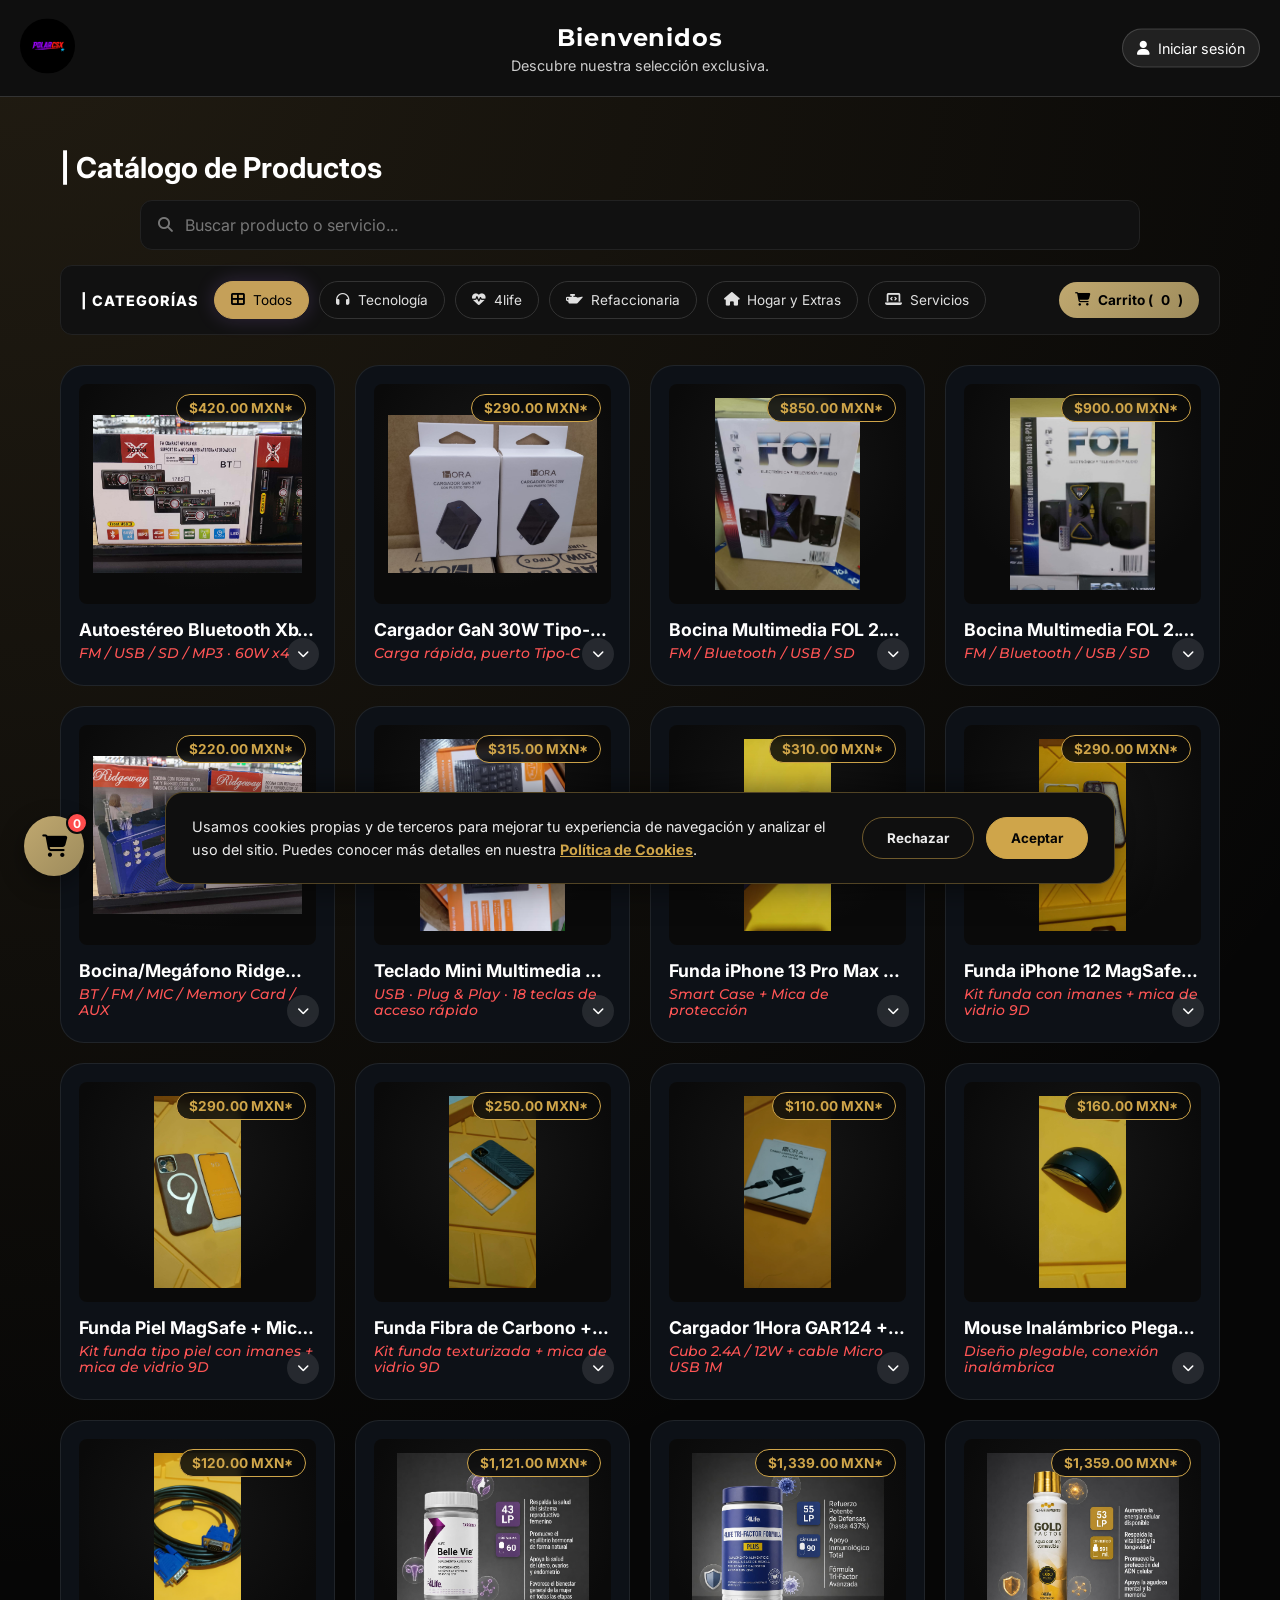
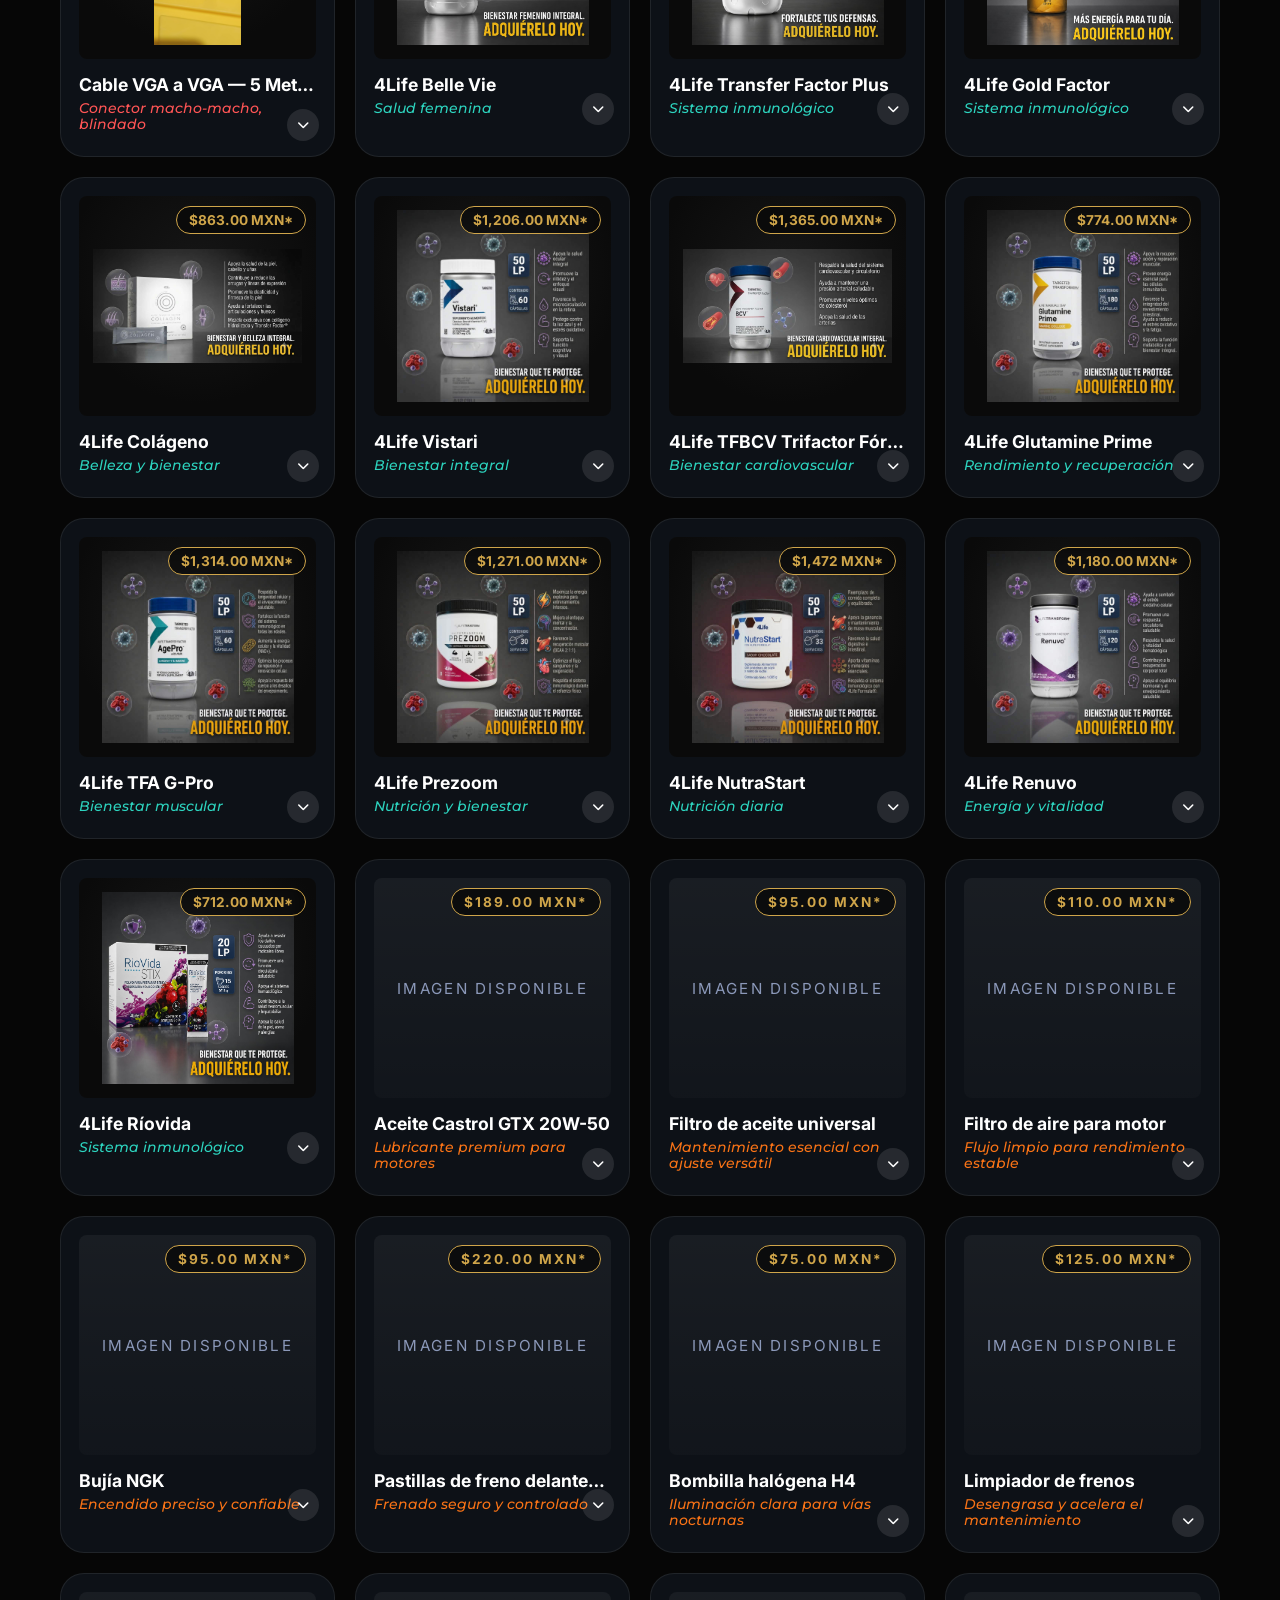
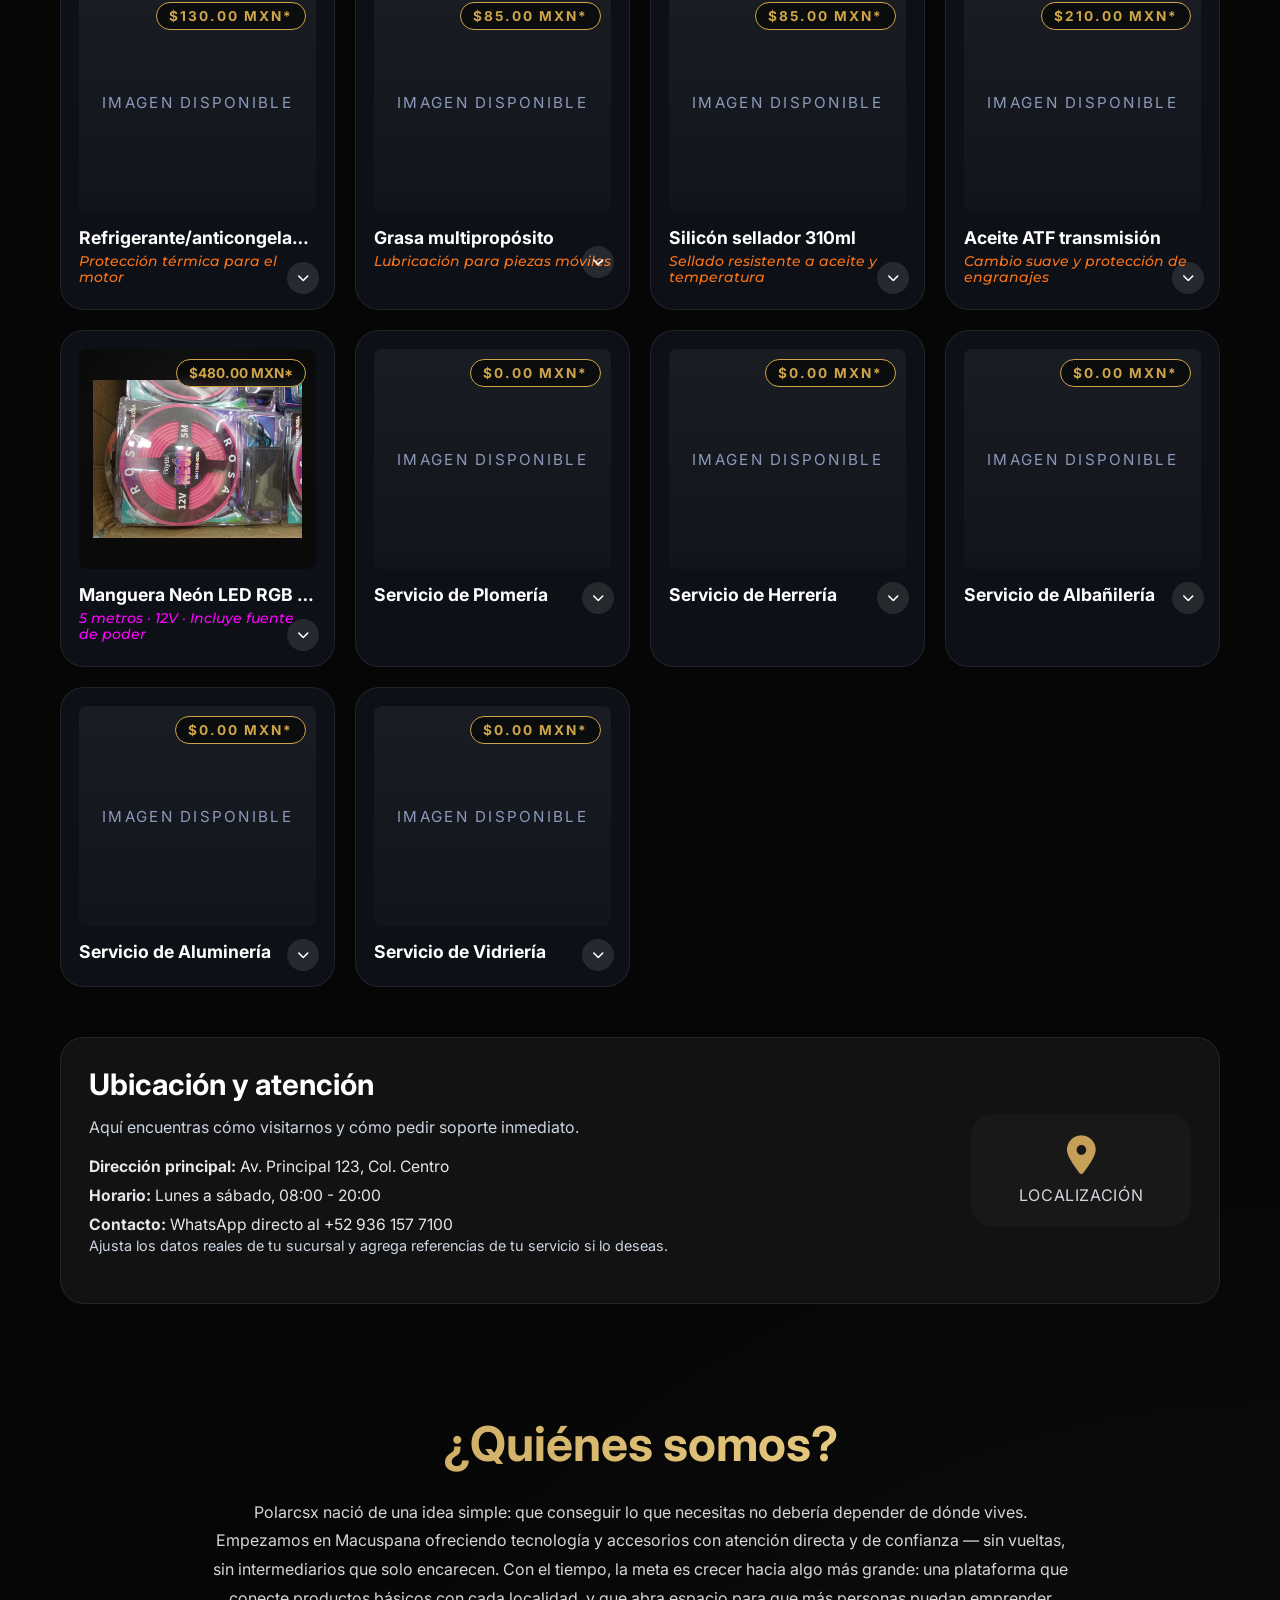
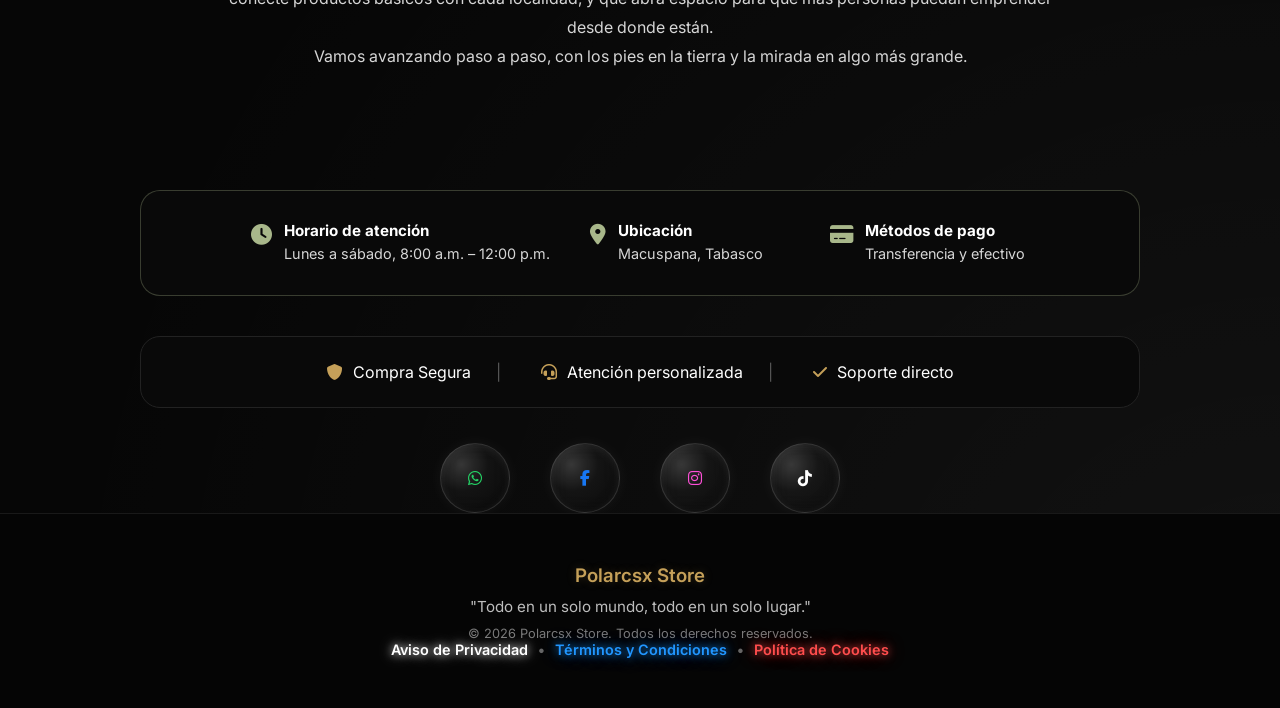
==== commit 9e6c2a19: "Add authentication modal styles and product extraction script - Introduced styles for authentication" ====
--- a/index.html
+++ b/index.html
@@ -41,17 +41,10 @@
     <link rel="stylesheet" href="style.css">
     <link rel="stylesheet" href="https://cdnjs.cloudflare.com/ajax/libs/font-awesome/6.5.1/css/all.min.css">
 
-    <!-- Fuente Bebas Neue para los títulos de productos -->
+    <!-- Fuentes de la marca -->
     <link rel="preconnect" href="https://fonts.googleapis.com">
     <link rel="preconnect" href="https://fonts.gstatic.com" crossorigin>
-    <link href="https://fonts.googleapis.com/css2?family=Bebas+Neue&display=swap" rel="stylesheet">
-    <style>
-        /* Fuente única para los títulos de productos y accesorios */
-        .product-basic-info h3 {
-            font-family: 'Bebas Neue', sans-serif;
-            letter-spacing: 0.5px;
-        }
-    </style>
+    <link href="https://fonts.googleapis.com/css2?family=Bebas+Neue&family=Inter:wght@400;500;600;700&family=Montserrat:wght@500;600;700&display=swap" rel="stylesheet">
 
     <!-- Google tag (gtag.js) -->
 <script async src="https://www.googletagmanager.com/gtag/js?id=GT-KDQ68C8F"></script>
@@ -198,1154 +191,7 @@
      Cada producto es una "product-card"; al tocarla
      se abre el MODAL definido más abajo.
      ============================================ -->
-<div class="products-grid">
-
-<!-- ================= TECNOLOGÍA / ACCESORIOS ================= -->
-
-
-<div class="product-card" data-category="accesorios" data-product-id="tecnologia-autoestereo-xbtod">
-    <div class="product-summary">
-        <div class="product-image-container">
-            <img src="img/autoestereo-xbtod-bluetooth.jpg" alt="Autoestéreo XbTod Bluetooth" class="product-img" loading="lazy">
-        </div>
-        <div class="product-basic-info">
-            <h3>Autoestéreo Bluetooth XbTod</h3>
-            <p class="product-subtitle">FM / USB / SD / MP3 · 60W x4</p>
-            <p class="price">$420.00 MXN*</p>
-        </div>
-        <span class="expand-icon"><i class="fa-solid fa-chevron-down"></i></span>
-    </div>
-    <div class="product-details">
-        <div class="details-content">
-            <p class="description">Autoestéreo 1DIN con Bluetooth, USB frontal, lector SD/MMC, radio FM y salida RCA. 60W x4 canales. Varios modelos disponibles (1781, 1782, 1783, 1785).</p>
-            <p><small><em>* Precio estimado, incluye margen de venta local. El costo final se confirma por WhatsApp.</em></small></p>
-            <button class="buy-btn" onclick="addToCart('Autoestéreo Bluetooth XbTod', 420.00, 'tecnologia-autoestereo-xbtod')">
-                Añadir al carrito
-            </button>
-        </div>
-    </div>
-</div>
-<!-------------------------------------------------------------------------------------------------->
-
-
-<div class="product-card" data-category="accesorios" data-product-id="tecnologia-cargador-gan-1hora">
-    <div class="product-summary">
-        <div class="product-image-container">
-            <img src="img/gan30tipoc.jpg" alt="Cargador GaN 30W 1Hora" class="product-img" loading="lazy">
-        </div>
-        <div class="product-basic-info">
-            <h3>Cargador GaN 30W Tipo-C — 1Hora</h3>
-            <p class="product-subtitle">Carga rápida, puerto Tipo-C</p>
-            <p class="price">$290.00 MXN*</p>
-        </div>
-        <span class="expand-icon"><i class="fa-solid fa-chevron-down"></i></span>
-    </div>
-    <div class="product-details">
-        <div class="details-content">
-<p class="description">
-El Cargador GaN 30W Tipo-C de 1Hora ofrece carga rápida, eficiente y segura gracias a la tecnología GaN, que permite mayor potencia en un diseño compacto.
-
-<br><br>
-
-<strong>Características:</strong><br>
-• Tecnología GaN de alta eficiencia.<br>
-• Potencia de hasta 30W.<br>
-• Puerto USB Tipo-C.<br>
-• Diseño compacto y ligero.<br>
-• Protección contra sobrecarga y sobrecalentamiento.<br>
-• Compatible con smartphones, tablets y otros dispositivos USB-C.
-
-<br><br>
-
-<strong>Ideal para:</strong><br>
-• Android.<br>
-• iPhone (con cable USB-C a Lightning).<br>
-• Tablets.<br>
-• Audífonos inalámbricos.<br>
-• Power Banks.
-
-<br><br>
-
-Disfruta de una carga rápida, segura y confiable en casa, oficina o durante tus viajes.
-</p>
-            <p><small><em>* Precio estimado, incluye margen de venta local. El costo final se confirma por WhatsApp.</em></small></p>
-            <button class="buy-btn" onclick="addToCart('Cargador GaN 30W Tipo-C — 1Hora', 290.00, 'tecnologia-cargador-gan-1hora')">
-                Añadir al carrito
-            </button>
-        </div>
-    </div>
-</div>
-<!-------------------------------------------------------------------------------------------------->
-
-
-<div class="product-card" data-category="accesorios" data-product-id="tecnologia-bocina-fol-238">
-    <div class="product-summary">
-        <div class="product-image-container">
-            <img src="img/bocina-fol-fsp238.jpg" alt="Bocina Multimedia FOL 2.1" class="product-img" loading="lazy">
-        </div>
-        <div class="product-basic-info">
-            <h3>Bocina Multimedia FOL 2.1 Canales</h3>
-            <p class="product-subtitle">FM / Bluetooth / USB / SD</p>
-            <p class="price">$850.00 MXN*</p>
-        </div>
-        <span class="expand-icon"><i class="fa-solid fa-chevron-down"></i></span>
-    </div>
-    <div class="product-details">
-        <div class="details-content">
-            <p class="description">Sistema de bocinas 2.1 canales con Bluetooth, radio FM, entrada USB y tarjeta SD. Incluye control remoto.</p>
-            <p><small><em>* Precio estimado, incluye margen de venta local. El costo final se confirma por WhatsApp.</em></small></p>
-            <button class="buy-btn" onclick="addToCart('Bocina Multimedia FOL 2.1 Canales', 850.00, 'tecnologia-bocina-fol-238')">
-                Añadir al carrito
-            </button>
-        </div>
-    </div>
-</div>
-<!-------------------------------------------------------------------------------------------------->
-
-
-<div class="product-card" data-category="accesorios" data-product-id="tecnologia-bocina-fol-241">
-    <div class="product-summary">
-        <div class="product-image-container">
-            <img src="img/bocina-fol-fps241.jpg" alt="Bocina Multimedia FOL FS-P241" class="product-img" loading="lazy">
-        </div>
-        <div class="product-basic-info">
-            <h3>Bocina Multimedia FOL 2.1 (FS-P241)</h3>
-            <p class="product-subtitle">FM / Bluetooth / USB / SD</p>
-            <p class="price">$900.00 MXN*</p>
-        </div>
-        <span class="expand-icon"><i class="fa-solid fa-chevron-down"></i></span>
-    </div>
-    <div class="product-details">
-        <div class="details-content">
-            <p class="description">Sistema de bocinas 2.1 canales, modelo FS-P241, con Bluetooth, radio FM, USB, SD y control remoto incluido.</p>
-            <p><small><em>* Precio estimado, incluye margen de venta local. El costo final se confirma por WhatsApp.</em></small></p>
-            <button class="buy-btn" onclick="addToCart('Bocina Multimedia FOL 2.1 (FS-P241)', 900.00, 'tecnologia-bocina-fol-241')">
-                Añadir al carrito
-            </button>
-        </div>
-    </div>
-</div>
-<!-------------------------------------------------------------------------------------------------->
-
-
-<div class="product-card" data-category="accesorios" data-product-id="tecnologia-bocina-ridgeway">
-    <div class="product-summary">
-        <div class="product-image-container">
-            <img src="img/bocina-megafono-ridgeway.jpg" alt="Bocina con micrófono Ridgeway" class="product-img" loading="lazy">
-        </div>
-        <div class="product-basic-info">
-            <h3>Bocina/Megáfono Ridgeway con Micrófono de Diadema</h3>
-            <p class="product-subtitle">BT / FM / MIC / Memory Card / AUX</p>
-            <p class="price">$220.00 MXN*</p>
-        </div>
-        <span class="expand-icon"><i class="fa-solid fa-chevron-down"></i></span>
-    </div>
-    <div class="product-details">
-        <div class="details-content">
-            <p class="description">Bocina portátil con micrófono de diadema, ideal para maestros y locutores. Bluetooth, radio FM, entrada de memoria y auxiliar.</p>
-            <p><small><em>* Precio estimado, incluye margen de venta local. El costo final se confirma por WhatsApp.</em></small></p>
-            <button class="buy-btn" onclick="addToCart('Bocina/Megáfono Ridgeway con Micrófono de Diadema', 220.00, 'tecnologia-bocina-ridgeway')">
-                Añadir al carrito
-            </button>
-        </div>
-    </div>
-</div>
-<!-------------------------------------------------------------------------------------------------->
-
-
-<div class="product-card" data-category="accesorios" data-product-id="tecnologia-teclado-kaiping">
-    <div class="product-summary">
-        <div class="product-image-container">
-            <img src="img/teclado-mini-kaiping.jpg" alt="Teclado Mini Multimedia KaiPing" class="product-img" loading="lazy">
-        </div>
-        <div class="product-basic-info">
-            <h3>Teclado Mini Multimedia KaiPing</h3>
-            <p class="product-subtitle">USB · Plug & Play · 18 teclas de acceso rápido</p>
-            <p class="price">$315.00 MXN*</p>
-        </div>
-        <span class="expand-icon"><i class="fa-solid fa-chevron-down"></i></span>
-    </div>
-    <div class="product-details">
-        <div class="details-content">
-            <p class="description">Teclado mini multimedia ultra delgado, conexión USB plug & play, 18 teclas de acceso rápido y diseño resistente a derrames.</p>
-            <p><small><em>* Precio estimado, incluye margen de venta local. El costo final se confirma por WhatsApp.</em></small></p>
-            <button class="buy-btn" onclick="addToCart('Teclado Mini Multimedia KaiPing', 315.00, 'tecnologia-teclado-kaiping')">
-                Añadir al carrito
-            </button>
-        </div>
-    </div>
-</div>
-<!-------------------------------------------------------------------------------------------------->
-
-
-<div class="product-card" data-category="accesorios" data-product-id="tecnologia-funda-iphone13-promax-morada">
-    <div class="product-summary">
-        <div class="product-image-container">
-            <img src="img/fundamorada.jpg" alt="Funda iPhone 13 Pro Max MagSafe Morada" class="product-img" loading="lazy">
-        </div>
-        <div class="product-basic-info">
-            <h3>Funda iPhone 13 Pro Max MagSafe — Morada</h3>
-            <p class="product-subtitle">Smart Case + Mica de protección</p>
-            <p class="price">$310.00 MXN*</p>
-        </div>
-        <span class="expand-icon"><i class="fa-solid fa-chevron-down"></i></span>
-    </div>
-    <div class="product-details">
-        <div class="details-content">
-            <p class="description">Kit funda tipo Smart Case con imanes MagSafe integrados, acabado morado, más mica de protección de pantalla. Compatible con iPhone 13 Pro Max.</p>
-            <p><small><em>* Precio estimado, incluye margen de venta local. El costo final se confirma por WhatsApp.</em></small></p>
-            <button class="buy-btn" onclick="addToCart('Funda iPhone 13 Pro Max MagSafe — Morada', 310.00, 'tecnologia-funda-iphone13-promax-morada')">
-                Añadir al carrito
-            </button>
-        </div>
-    </div>
-</div>
-<!-------------------------------------------------------------------------------------------------->
-
-
-<div class="product-card" data-category="accesorios" data-product-id="tecnologia-funda-iphone12-magsafe">
-    <div class="product-summary">
-        <div class="product-image-container">
-            <img src="img/fundatransparente.jpg" alt="Funda iPhone 12 MagSafe con Mica 9D" class="product-img" loading="lazy">
-        </div>
-        <div class="product-basic-info">
-            <h3>Funda iPhone 12 MagSafe + Mica 9D</h3>
-            <p class="product-subtitle">Kit funda con imanes + mica de vidrio 9D</p>
-            <p class="price">$290.00 MXN*</p>
-        </div>
-        <span class="expand-icon"><i class="fa-solid fa-chevron-down"></i></span>
-    </div>
-    <div class="product-details">
-        <div class="details-content">
-            <p class="description">Kit funda con imanes MagSafe integrados más mica de vidrio templado 9D borde a borde. Compatible con iPhone 12.</p>
-            <p><small><em>* Precio estimado, incluye margen de venta local. El costo final se confirma por WhatsApp.</em></small></p>
-            <button class="buy-btn" onclick="addToCart('Funda iPhone 12 MagSafe + Mica 9D', 290.00, 'tecnologia-funda-iphone12-magsafe')">
-                Añadir al carrito
-            </button>
-        </div>
-    </div>
-</div>
-<!-------------------------------------------------------------------------------------------------->
-
-
-<div class="product-card" data-category="accesorios" data-product-id="tecnologia-funda-piel-magsafe">
-    <div class="product-summary">
-        <div class="product-image-container">
-            <img src="img/fundacafe.jpg" alt="Funda tipo piel MagSafe con Mica 9D" class="product-img" loading="lazy">
-        </div>
-        <div class="product-basic-info">
-            <h3>Funda Piel MagSafe + Mica 9D</h3>
-            <p class="product-subtitle">Kit funda tipo piel con imanes + mica de vidrio 9D</p>
-            <p class="price">$290.00 MXN*</p>
-        </div>
-        <span class="expand-icon"><i class="fa-solid fa-chevron-down"></i></span>
-    </div>
-    <div class="product-details">
-        <div class="details-content">
-            <p class="description">Kit funda tipo piel con imanes MagSafe integrados más mica de vidrio templado 9D borde a borde. Confírmanos tu modelo de iPhone por WhatsApp.</p>
-            <p><small><em>* Precio estimado, incluye margen de venta local. El costo final se confirma por WhatsApp.</em></small></p>
-            <button class="buy-btn" onclick="addToCart('Funda Piel MagSafe + Mica 9D', 290.00, 'tecnologia-funda-piel-magsafe')">
-                Añadir al carrito
-            </button>
-        </div>
-    </div>
-</div>
-<!-------------------------------------------------------------------------------------------------->
-
-
-<div class="product-card" data-category="accesorios" data-product-id="tecnologia-funda-fibra-carbono">
-    <div class="product-summary">
-        <div class="product-image-container">
-            <img src="img/fundaiphonegris.jpg" alt="Funda texturizada fibra de carbono con Mica 9D" class="product-img" loading="lazy">
-        </div>
-        <div class="product-basic-info">
-            <h3>Funda Fibra de Carbono + Mica 9D</h3>
-            <p class="product-subtitle">Kit funda texturizada + mica de vidrio 9D</p>
-            <p class="price">$250.00 MXN*</p>
-        </div>
-        <span class="expand-icon"><i class="fa-solid fa-chevron-down"></i></span>
-    </div>
-    <div class="product-details">
-        <div class="details-content">
-            <p class="description">Kit funda texturizada estilo fibra de carbono, agarre antideslizante, más mica de vidrio templado 9D borde a borde. Confírmanos tu modelo de iPhone por WhatsApp.</p>
-            <p><small><em>* Precio estimado, incluye margen de venta local. El costo final se confirma por WhatsApp.</em></small></p>
-            <button class="buy-btn" onclick="addToCart('Funda Fibra de Carbono + Mica 9D', 250.00, 'tecnologia-funda-fibra-carbono')">
-                Añadir al carrito
-            </button>
-        </div>
-    </div>
-</div>
-<!-------------------------------------------------------------------------------------------------->
-
-
-<div class="product-card" data-category="accesorios" data-product-id="tecnologia-cargador-1hora-gar124">
-    <div class="product-summary">
-        <div class="product-image-container">
-            <img src="img/cargadorv8.jpg" alt="Combo Cargador 1Hora GAR124 con cable Micro USB" class="product-img" loading="lazy">
-        </div>
-        <div class="product-basic-info">
-            <h3>Cargador 1Hora GAR124 + Cable Micro USB</h3>
-            <p class="product-subtitle">Cubo 2.4A / 12W + cable Micro USB 1M</p>
-            <p class="price">$110.00 MXN*</p>
-        </div>
-        <span class="expand-icon"><i class="fa-solid fa-chevron-down"></i></span>
-    </div>
-    <div class="product-details">
-        <div class="details-content">
-            <p class="description">Combo cargador de pared 2.4A (12W máx.) más cable Micro USB de 1 metro. Compacto y listo para usarse.</p>
-            <p><small><em>* Precio estimado, incluye margen de venta local. El costo final se confirma por WhatsApp.</em></small></p>
-            <button class="buy-btn" onclick="addToCart('Cargador 1Hora GAR124 + Cable Micro USB', 110.00, 'tecnologia-cargador-1hora-gar124')">
-                Añadir al carrito
-            </button>
-        </div>
-    </div>
-</div>
-<!-------------------------------------------------------------------------------------------------->
-
-
-<div class="product-card" data-category="accesorios" data-product-id="tecnologia-mouse-young">
-    <div class="product-summary">
-        <div class="product-image-container">
-            <img src="img/mouseyoung.jpg" alt="Mouse inalámbrico plegable YOUNG" class="product-img" loading="lazy">
-        </div>
-        <div class="product-basic-info">
-            <h3>Mouse Inalámbrico Plegable YOUNG</h3>
-            <p class="product-subtitle">Diseño plegable, conexión inalámbrica</p>
-            <p class="price">$160.00 MXN*</p>
-        </div>
-        <span class="expand-icon"><i class="fa-solid fa-chevron-down"></i></span>
-    </div>
-    <div class="product-details">
-        <div class="details-content">
-            <p class="description">Mouse inalámbrico plegable, ligero y portátil, ideal para laptop. Se pliega para guardarse fácilmente.</p>
-            <p><small><em>* Precio estimado, incluye margen de venta local. El costo final se confirma por WhatsApp.</em></small></p>
-            <button class="buy-btn" onclick="addToCart('Mouse Inalámbrico Plegable YOUNG', 160.00, 'tecnologia-mouse-young')">
-                Añadir al carrito
-            </button>
-        </div>
-    </div>
-</div>
-<!-------------------------------------------------------------------------------------------------->
-
-
-<div class="product-card" data-category="accesorios" data-product-id="tecnologia-cable-vga-5m">
-    <div class="product-summary">
-        <div class="product-image-container">
-            <img src="img/cable-vga-5m.jpg" alt="Cable VGA a VGA de 5 metros" class="product-img" loading="lazy">
-        </div>
-        <div class="product-basic-info">
-            <h3>Cable VGA a VGA — 5 Metros</h3>
-            <p class="product-subtitle">Conector macho-macho, blindado</p>
-            <p class="price">$120.00 MXN*</p>
-        </div>
-        <span class="expand-icon"><i class="fa-solid fa-chevron-down"></i></span>
-    </div>
-    <div class="product-details">
-        <div class="details-content">
-            <p class="description">Cable VGA de 5 metros, conectores macho-macho, ideal para monitores, proyectores y equipos de cómputo.</p>
-            <p><small><em>* Precio estimado, incluye margen de venta local. El costo final se confirma por WhatsApp.</em></small></p>
-            <button class="buy-btn" onclick="addToCart('Cable VGA a VGA — 5 Metros', 120.00, 'tecnologia-cable-vga-5m')">
-                Añadir al carrito
-            </button>
-        </div>
-    </div>
-</div>
-<!-------------------------------------------------------------------------------------------------->
-
-
-<!-- ================= 4LIFE ================= -->
-
-
-<div class="product-card" data-category="4life" data-product-id="4life-belle-vie">
-
-    <div class="product-summary">
-        <div class="product-image-container">
-            <img src="img/bellevie.jpeg" alt="4Life Belle Vie - Salud femenina" class="product-img" loading="lazy">
-        </div>
-
-        <div class="product-basic-info">
-            <h3>4Life Belle Vie</h3>
-            <p class="product-subtitle">Salud femenina</p>
-            <p class="price">$1,121.00 MXN*</p>
-        </div>
-
-        <span class="expand-icon"><i class="fa-solid fa-chevron-down"></i></span>
-    </div>
-
-
-    <div class="product-details">
-
-        <div class="details-content"></div>
-
-        <div class="product-description">
-
-            <p><strong>¿Para qué sirve?</strong><br>
-            Suplemento alimenticio diseñado para complementar la nutrición diaria femenina, aportando ingredientes seleccionados que contribuyen al bienestar integral como parte de un estilo de vida saludable.</p>
-
-
-            <p><strong>Puntos clave de bienestar:</strong></p>
-
-            <ul>
-                <li>• Complementa la nutrición enfocada en el bienestar femenino.</li>
-                <li>• Brinda respaldo nutricional para una rutina diaria equilibrada.</li>
-                <li>• Contribuye al cuidado integral del organismo.</li>
-                <li>• Apoya hábitos saludables durante diferentes etapas de la vida femenina.</li>
-                <li>• Favorece una rutina enfocada en equilibrio y bienestar general.</li>
-                <li>• Ideal para complementar una alimentación balanceada.</li>
-                <li>• Diseñado para mujeres que buscan cuidar su bienestar diariamente.</li>
-            </ul>
-
-
-            <p><small><em>* Nota: El precio mostrado es de referencia. El costo final puede variar ligeramente dependiendo de tu región o zona de envío. ¡Te confirmamos el total al momento de tu pedido!</em></small></p>
-
-
-            <div class="star-rating" style="color:#FFD700; font-size:20px; margin-bottom:5px;">
-
-                ★★★★★ 
-                <span style="color:#fff; font-size:14px; margin-left:5px;">(4.9 de 5)</span>
-
-                <button class="buy-btn" onclick="addToCart('4Life Belle Vie', 1121.00, '4life-belle-vie')">
-                    Añadir al carrito
-                </button>
-
-
-            </div>
-
-        </div>
-
-    </div>
-
-</div>
-<!-------------------------------------------------------------------------------------------------->
-
-
-<div class="product-card" data-category="4life" data-product-id="4life-transfer-factor-plus">
-
-    <div class="product-summary">
-        <div class="product-image-container">
-            <img src="img/4life.jpeg" alt="4Life Transfer Factor Plus - Sistema inmunológico" class="product-img" loading="lazy">
-        </div>
-
-        <div class="product-basic-info">
-            <h3>4Life Transfer Factor Plus</h3>
-            <p class="product-subtitle">Sistema inmunológico</p>
-            <p class="price">$1,339.00 MXN*</p>
-        </div>
-
-        <span class="expand-icon"><i class="fa-solid fa-chevron-down"></i></span>
-    </div>
-
-
-    <div class="product-details">
-
-        <div class="details-content"></div>
-
-        <div class="product-description">
-
-            <p><strong>¿Para qué sirve?</strong><br>
-            Suplemento alimenticio diseñado para complementar la nutrición diaria y brindar respaldo al sistema inmunológico como parte de un estilo de vida saludable y equilibrado.</p>
-
-
-            <p><strong>Puntos clave de bienestar:</strong></p>
-
-            <ul>
-                <li>• Brinda apoyo nutricional para el funcionamiento natural del sistema inmunológico.</li>
-                <li>• Complementa una alimentación enfocada en el bienestar integral.</li>
-                <li>• Ayuda a mantener una rutina de cuidado y prevención diaria.</li>
-                <li>• Aporta respaldo nutricional para personas con estilos de vida activos.</li>
-                <li>• Contribuye al equilibrio general del organismo.</li>
-                <li>• Ideal como complemento dentro de hábitos saludables.</li>
-                <li>• Producto diseñado para acompañar una rutina diaria de bienestar.</li>
-            </ul>
-
-
-            <p><small><em>* Nota: El precio mostrado es de referencia. El costo final puede variar ligeramente dependiendo de tu región o zona de envío. ¡Te confirmamos el total al momento de tu pedido!</em></small></p>
-
-
-            <div class="star-rating" style="color:#FFD700; font-size:20px; margin-bottom:5px;">
-
-                ★★★★★ 
-                <span style="color:#fff; font-size:14px; margin-left:5px;">(4.9 de 5)</span>
-
-                <button class="buy-btn" onclick="addToCart('4Life Transfer Factor Plus', 1339.00, '4life-transfer-factor-plus')">
-                    Añadir al carrito
-                </button>
-
-
-            </div>
-
-        </div>
-
-    </div>
-
-</div>
-<!-------------------------------------------------------------------------------------------------->
-
-
-<div class="product-card" data-category="4life" data-product-id="4life-gold-factor">
-
-    <div class="product-summary">
-        <div class="product-image-container">
-            <img src="img/gold.jpeg" alt="4Life Gold Factor - Bienestar integral" class="product-img" loading="lazy">
-        </div>
-
-        <div class="product-basic-info">
-            <h3>4Life Gold Factor</h3>
-            <p class="product-subtitle">Sistema inmunológico</p>
-            <p class="price">$1,359.00 MXN*</p>
-        </div>
-
-        <span class="expand-icon"><i class="fa-solid fa-chevron-down"></i></span>
-    </div>
-
-
-    <div class="product-details">
-
-        <div class="details-content"></div>
-
-        <div class="product-description">
-
-            <p><strong>¿Para qué sirve?</strong><br>
-            Suplemento alimenticio diseñado para complementar la nutrición diaria y brindar respaldo al bienestar integral del organismo, como parte de una rutina enfocada en salud y equilibrio.</p>
-
-
-            <p><strong>Puntos clave de bienestar:</strong></p>
-
-            <ul>
-                <li>• Complementa una alimentación equilibrada con nutrientes seleccionados.</li>
-                <li>• Brinda respaldo nutricional para el bienestar general.</li>
-                <li>• Apoya una rutina diaria enfocada en el cuidado del organismo.</li>
-                <li>• Contribuye al mantenimiento de hábitos saludables.</li>
-                <li>• Ideal para personas que buscan complementar su nutrición.</li>
-                <li>• Favorece una rutina de bienestar integral y equilibrio diario.</li>
-                <li>• Producto práctico para incorporar al estilo de vida actual.</li>
-            </ul>
-
-
-            <p><small><em>* Nota: El precio mostrado es de referencia. El costo final puede variar ligeramente dependiendo de tu región o zona de envío. ¡Te confirmamos el total al momento de tu pedido!</em></small></p>
-
-
-            <div class="star-rating" style="color:#FFD700; font-size:20px; margin-bottom:5px;">
-
-                ★★★★★ 
-                <span style="color:#fff; font-size:14px; margin-left:5px;">(4.9 de 5)</span>
-
-                <button class="buy-btn" onclick="addToCart('4Life Gold Factor', 1359.00, '4life-gold-factor')">
-                    Añadir al carrito
-                </button>
-
-
-            </div>
-
-        </div>
-
-    </div>
-
-</div>
-<!-------------------------------------------------------------------------------------------------->
-
-
-<div class="product-card" data-category="4life" data-product-id="4life-colageno">
-
-    <div class="product-summary">
-        <div class="product-image-container">
-            <img src="img/colageno.jpg" alt="4Life Colágeno" class="product-img" loading="lazy">
-        </div>
-
-        <div class="product-basic-info">
-            <h3>4Life Colágeno</h3>
-            <p class="product-subtitle">Belleza y bienestar</p>
-            <p class="price">$863.00 MXN*</p>
-        </div>
-
-        <span class="expand-icon"><i class="fa-solid fa-chevron-down"></i></span>
-    </div>
-
-
-    <div class="product-details">
-
-        <div class="details-content"></div>
-
-        <div class="product-description">
-
-            <p><strong>¿Para qué sirve?</strong><br>
-            Suplemento alimenticio con colágeno diseñado para complementar la nutrición diaria y apoyar una rutina enfocada en bienestar, belleza y cuidado personal.</p>
-
-
-            <p><strong>Puntos clave de bienestar:</strong></p>
-
-            <ul>
-                <li>• Complementa la nutrición diaria con ingredientes seleccionados.</li>
-                <li>• Ideal para rutinas enfocadas en cuidado personal.</li>
-                <li>• Brinda respaldo nutricional dentro de un estilo de vida saludable.</li>
-                <li>• Fácil de integrar a la rutina diaria.</li>
-                <li>• Apoya hábitos relacionados con bienestar y cuidado integral.</li>
-                <li>• Presentación práctica para mayor comodidad.</li>
-                <li>• Excelente complemento para una alimentación equilibrada.</li>
-            </ul>
-
-
-            <p><small><em>* Nota: El precio mostrado es de referencia. El costo final puede variar ligeramente dependiendo de tu región o zona de envío. ¡Te confirmamos el total al momento de tu pedido!</em></small></p>
-
-
-            <div class="star-rating" style="color:#FFD700; font-size:20px; margin-bottom:5px;">
-
-                ★★★★★ <span style="color:#fff; font-size:14px; margin-left:5px;">(4.9 de 5)</span>
-
-                <button class="buy-btn" onclick="addToCart('4Life Colágeno', 863.00, '4life-colageno')">
-                    Añadir al carrito
-                </button>
-
-            </div>
-
-        </div>
-
-    </div>
-
-</div>
-<!-------------------------------------------------------------------------------------------------->
-
-
-<div class="product-card" data-category="4life" data-product-id="4life-vistari">
-
-    <div class="product-summary">
-        <div class="product-image-container">
-            <img src="img/vistari.jpg" alt="4Life Vistari - Bienestar integral" class="product-img" loading="lazy">
-        </div>
-
-        <div class="product-basic-info">
-            <h3>4Life Vistari</h3>
-            <p class="product-subtitle">Bienestar integral</p>
-            <p class="price">$1,206.00 MXN*</p>
-        </div>
-
-        <span class="expand-icon"><i class="fa-solid fa-chevron-down"></i></span>
-    </div>
-
-
-    <div class="product-details">
-
-        <div class="details-content"></div>
-
-        <div class="product-description">
-
-            <p><strong>¿Para qué sirve?</strong><br>
-            Suplemento alimenticio diseñado para complementar la nutrición diaria y brindar respaldo al bienestar general del organismo como parte de un estilo de vida equilibrado.</p>
-
-
-            <p><strong>Puntos clave de bienestar:</strong></p>
-
-            <ul>
-                <li>• Complementa la alimentación diaria con ingredientes seleccionados.</li>
-                <li>• Brinda apoyo nutricional para el bienestar integral.</li>
-                <li>• Favorece una rutina enfocada en equilibrio y vitalidad.</li>
-                <li>• Contribuye al mantenimiento de hábitos saludables.</li>
-                <li>• Ideal para complementar un estilo de vida activo.</li>
-                <li>• Presentación práctica para incorporarse fácilmente a la rutina diaria.</li>
-                <li>• Diseñado para acompañar una alimentación balanceada.</li>
-            </ul>
-
-
-            <p><small><em>* Nota: El precio mostrado es de referencia. El costo final puede variar ligeramente dependiendo de tu región o zona de envío. ¡Te confirmamos el total al momento de tu pedido!</em></small></p>
-
-
-            <div class="star-rating" style="color:#FFD700; font-size:20px; margin-bottom:5px;">
-
-                ★★★★★ 
-                <span style="color:#fff; font-size:14px; margin-left:5px;">(4.8 de 5)</span>
-
-                <button class="buy-btn" onclick="addToCart('4Life Vistari', 1206.00, '4life-vistari')">
-                    Añadir al carrito
-                </button>
-
-
-            </div>
-
-        </div>
-
-    </div>
-
-</div>
-<!-------------------------------------------------------------------------------------------------->
-
-
-<div class="product-card" data-category="4life" data-product-id="4life-tfbcv-trifactor-formula">
-    <div class="product-summary">
-        <div class="product-image-container">
-            <img src="img/bcv.jpg" alt="4Life TFBCV Trifactor Fórmula" class="product-img">
-        </div>
-
-        <div class="product-basic-info">
-            <h3>4Life TFBCV Trifactor Fórmula</h3>
-            <p class="product-subtitle">Bienestar cardiovascular</p>
-            <p class="price">$1,365.00 MXN*</p>
-        </div>
-
-        <span class="expand-icon"><i class="fa-solid fa-chevron-down"></i></span>
-    </div>
-
-    <div class="product-details">
-        <div class="details-content"></div>
-
-        <div class="product-description">
-
-            <p><strong>¿Para qué sirve?</strong><br>
-            Fórmula nutricional diseñada para complementar el bienestar cardiovascular, aportando ingredientes seleccionados que ayudan a mantener una alimentación equilibrada y apoyar el cuidado integral del organismo.</p>
-
-            <p><strong>Puntos clave de bienestar:</strong></p>
-
-            <ul>
-                <li>• Complementa una rutina enfocada en el cuidado cardiovascular.</li>
-                <li>• Apoya el mantenimiento de una circulación saludable como parte de hábitos equilibrados.</li>
-                <li>• Brinda respaldo nutricional para el bienestar general del organismo.</li>
-                <li>• Contribuye al equilibrio de nutrientes importantes dentro de una alimentación completa.</li>
-                <li>• Ideal para personas que buscan fortalecer sus hábitos de bienestar diario.</li>
-                <li>• Favorece un estilo de vida activo acompañado de una correcta nutrición.</li>
-                <li>• Fórmula diseñada para complementar el cuidado integral del cuerpo.</li>
-            </ul>
-
-            <p><small><em>* Nota: El precio mostrado es de referencia. El costo final puede variar ligeramente dependiendo de tu región o zona de envío. ¡Te confirmamos el total al momento de tu pedido!</em></small></p>
-
-            <div class="star-rating" style="color: #FFD700; font-size: 20px; margin-bottom: 5px;">
-                ★★★★★ <span style="color: #fff; font-size: 14px; margin-left: 5px;">(4.9 de 5)</span>
-
-                <button class="buy-btn" onclick="addToCart('4Life TFBCV Trifactor Fórmula', 1365.00, '4life-tfbcv-trifactor-formula')">
-                    Añadir al carrito
-                </button>
-
-            </div>
-        </div>
-    </div>
-</div>
-<!-------------------------------------------------------------------------------------------------->
-
-
-<div class="product-card" data-category="4life" data-product-id="4life-glutamine-prime">
-    <div class="product-summary">
-        <div class="product-image-container">
-            <img src="img/glutamine-prime.jpg" alt="4Life Glutamine Prime" class="product-img">
-        </div>
-
-        <div class="product-basic-info">
-            <h3>4Life Glutamine Prime</h3>
-            <p class="product-subtitle">Rendimiento y recuperación</p>
-            <p class="price">$774.00 MXN*</p>
-        </div>
-
-        <span class="expand-icon"><i class="fa-solid fa-chevron-down"></i></span>
-    </div>
-
-    <div class="product-details">
-        <div class="details-content"></div>
-
-        <div class="product-description">
-
-            <p><strong>¿Para qué sirve?</strong><br>
-            Suplemento nutricional con glutamina diseñado para complementar la alimentación de personas con un estilo de vida activo, brindando respaldo nutricional dentro de una rutina enfocada en bienestar y rendimiento.</p>
-
-            <p><strong>Puntos clave de bienestar:</strong></p>
-
-            <ul>
-                <li>• Aporta glutamina como complemento de la nutrición diaria.</li>
-                <li>• Ideal para acompañar rutinas de actividad física y desgaste energético.</li>
-                <li>• Brinda apoyo nutricional dentro de procesos de recuperación corporal.</li>
-                <li>• Complementa una alimentación equilibrada enfocada en el bienestar.</li>
-                <li>• Favorece una rutina activa con respaldo nutricional adecuado.</li>
-                <li>• Presentación práctica para incorporarse fácilmente al día a día.</li>
-                <li>• Diseñado para personas que buscan complementar su rendimiento personal.</li>
-            </ul>
-
-            <p><small><em>* Nota: El precio mostrado es de referencia. El costo final puede variar ligeramente dependiendo de tu región o zona de envío. ¡Te confirmamos el total al momento de tu pedido!</em></small></p>
-
-            <div class="star-rating" style="color: #FFD700; font-size: 20px; margin-bottom: 5px;">
-                ★★★★★ <span style="color: #fff; font-size: 14px; margin-left: 5px;">(4.8 de 5)</span>
-
-                <button class="buy-btn" onclick="addToCart('4Life Glutamine Prime', 774.00, '4life-glutamine-prime')">
-                    Añadir al carrito
-                </button>
-
-            </div>
-        </div>
-    </div>
-</div>
-<!-------------------------------------------------------------------------------------------------->
-
-
-<div class="product-card" data-category="4life" data-product-id="4life-tfa-g-pro">
-    <div class="product-summary">
-        <div class="product-image-container">
-            <img src="img/agepro.jpg" alt="4Life TFA G-Pro" class="product-img">
-        </div>
-
-        <div class="product-basic-info">
-            <h3>4Life TFA G-Pro</h3>
-            <p class="product-subtitle">Bienestar muscular</p>
-            <p class="price">$1,314.00 MXN*</p>
-        </div>
-
-        <span class="expand-icon"><i class="fa-solid fa-chevron-down"></i></span>
-    </div>
-
-    <div class="product-details">
-        <div class="details-content"></div>
-
-        <div class="product-description">
-
-            <p><strong>¿Para qué sirve?</strong><br>
-            Fórmula nutricional diseñada para complementar la alimentación diaria y brindar respaldo al bienestar muscular y físico, especialmente dentro de rutinas activas y estilos de vida exigentes.</p>
-
-            <p><strong>Puntos clave de bienestar:</strong></p>
-
-            <ul>
-                <li>• Complementa la nutrición de personas con actividad física constante.</li>
-                <li>• Aporta respaldo nutricional para mantener un estilo de vida activo.</li>
-                <li>• Ideal como complemento dentro de rutinas enfocadas en rendimiento físico.</li>
-                <li>• Favorece hábitos saludables relacionados con bienestar corporal.</li>
-                <li>• Brinda apoyo nutricional para etapas de mayor demanda física.</li>
-                <li>• Fórmula práctica para integrarse a la rutina diaria.</li>
-                <li>• Diseñado para quienes buscan complementar su alimentación deportiva.</li>
-            </ul>
-
-            <p><small><em>* Nota: El precio mostrado es de referencia. El costo final puede variar ligeramente dependiendo de tu región o zona de envío. ¡Te confirmamos el total al momento de tu pedido!</em></small></p>
-
-            <div class="star-rating" style="color: #FFD700; font-size: 20px; margin-bottom: 5px;">
-                ★★★★★ <span style="color: #fff; font-size: 14px; margin-left: 5px;">(4.8 de 5)</span>
-
-                <button class="buy-btn" onclick="addToCart('4Life TFA G-Pro', 1314.00, '4life-tfa-g-pro')">
-                    Añadir al carrito
-                </button>
-
-            </div>
-        </div>
-    </div>
-</div>
-<!-------------------------------------------------------------------------------------------------->
-
-
-<div class="product-card" data-category="4life" data-product-id="4life-prezoom">
-    <div class="product-summary">
-        <div class="product-image-container">
-            <img src="img/prezoom.jpg" alt="4Life Prezoom" class="product-img">
-        </div>
-
-        <div class="product-basic-info">
-            <h3>4Life Prezoom</h3>
-            <p class="product-subtitle">Nutrición y bienestar</p>
-            <p class="price">$1,271.00 MXN*</p>
-        </div>
-
-        <span class="expand-icon"><i class="fa-solid fa-chevron-down"></i></span>
-    </div>
-
-    <div class="product-details">
-        <div class="details-content"></div>
-
-        <div class="product-description">
-
-            <p><strong>¿Para qué sirve?</strong><br>
-            Fórmula nutricional diseñada para complementar la alimentación diaria mediante una combinación de ingredientes seleccionados que aportan respaldo al bienestar general y a un estilo de vida saludable.</p>
-
-            <p><strong>Puntos clave de bienestar:</strong></p>
-
-            <ul>
-                <li>• Complementa la nutrición diaria con ingredientes cuidadosamente seleccionados.</li>
-                <li>• Apoya una rutina enfocada en bienestar y equilibrio personal.</li>
-                <li>• Brinda respaldo nutricional para acompañar un estilo de vida activo.</li>
-                <li>• Favorece hábitos saludables como parte de una alimentación completa.</li>
-                <li>• Ideal para quienes buscan fortalecer su rutina de cuidado personal.</li>
-                <li>• Presentación práctica para integrarse fácilmente al consumo diario.</li>
-                <li>• Diseñado para complementar diferentes estilos de vida y necesidades nutricionales.</li>
-            </ul>
-
-            <p><small><em>* Nota: El precio mostrado es de referencia. El costo final puede variar ligeramente dependiendo de tu región o zona de envío. ¡Te confirmamos el total al momento de tu pedido!</em></small></p>
-
-            <div class="star-rating" style="color: #FFD700; font-size: 20px; margin-bottom: 5px;">
-                ★★★★★ <span style="color: #fff; font-size: 14px; margin-left: 5px;">(4.9 de 5)</span>
-
-                <button class="buy-btn" onclick="addToCart('4Life Prezoom', 1271.00, '4life-prezoom')">
-                    Añadir al carrito
-                </button>
-
-            </div>
-        </div>
-    </div>
-</div>
-<!-------------------------------------------------------------------------------------------------->
-
-
-<div class="product-card" data-category="4life" data-product-id="4life-nutrastart">
-    <div class="product-summary">
-        <div class="product-image-container">
-            <img src="img/nutrastart.jpg" alt="4Life NutraStart" class="product-img">
-        </div>
-        <div class="product-basic-info">
-            <h3>4Life NutraStart</h3>
-            <p class="product-subtitle">Nutrición diaria</p>
-            <p class="price">$1,472 MXN*</p>
-        </div>
-        <span class="expand-icon"><i class="fa-solid fa-chevron-down"></i></span>
-    </div>
-    <div class="product-details">
-        <div class="details-content"></div>
-        <div class="product-description">
-
-            <p><strong>¿Para qué sirve?</strong><br>
-            Suplemento alimenticio con vitaminas, minerales y Transfer Factor®, diseñado para complementar la alimentación diaria y apoyar el bienestar general, la vitalidad y el funcionamiento normal del sistema inmunológico.</p>
-
-            <p><strong>Puntos clave de bienestar:</strong></p>
-
-            <ul>
-                <li>• Complementa la alimentación con vitaminas y minerales esenciales.</li>
-                <li>• Apoya el funcionamiento normal del sistema inmunológico.</li>
-                <li>• Favorece la producción natural de energía a partir de los nutrientes.</li>
-                <li>• Contribuye al bienestar físico durante actividades cotidianas.</li>
-                <li>• Ayuda a mantener un adecuado equilibrio nutricional.</li>
-                <li>• Ideal para personas con un estilo de vida activo o de alta demanda.</li>
-                <li>• Excelente complemento dentro de una alimentación equilibrada y hábitos saludables.</li>
-            </ul>
-
-            <p><small><em>* Nota: El precio mostrado es de referencia. El costo final puede variar ligeramente dependiendo de tu región o zona de envío. ¡Te confirmamos el total al momento de tu pedido!</em></small></p>
-
-            <div class="star-rating" style="color: #FFD700; font-size:20px; margin-bottom:5px;">
-                ★★★★★ <span style="color:#fff; font-size:14px; margin-left:5px;">(4.9 de 5)</span>
-
-                <button class="buy-btn" onclick="addToCart('4Life NutraStart', 1,472.0, '4life-nutrastart')">
-                    Añadir al carrito
-                </button>
-            </div>
-        </div>
-    </div>
-</div>
-<!-------------------------------------------------------------------------------------------------->
-
-
-<div class="product-card" data-category="4life" data-product-id="4life-renuvo">
-    <div class="product-summary">
-        <div class="product-image-container">
-            <img src="img/renuvo.jpg" alt="4Life Renuvo - Energía y vitalidad" class="product-img" loading="lazy">
-        </div>
-        <div class="product-basic-info">
-            <h3>4Life Renuvo</h3>
-            <p class="product-subtitle">Energía y vitalidad</p>
-            <p class="price">$1,180.00 MXN*</p>
-        </div>
-        <span class="expand-icon"><i class="fa-solid fa-chevron-down"></i></span>
-    </div>
-
-    <div class="product-details">
-        <div class="details-content"></div>
-
-        <div class="product-description">
-
-            <p><strong>¿Para qué sirve?</strong><br>
-            Suplemento alimenticio diseñado para complementar la nutrición diaria y brindar respaldo al bienestar general del organismo, ayudando a mantener vitalidad y equilibrio como parte de un estilo de vida saludable.</p>
-
-            <p><strong>Puntos clave de bienestar:</strong></p>
-
-            <ul>
-                <li>• Complementa una rutina enfocada en energía y bienestar integral.</li>
-                <li>• Brinda respaldo nutricional para el cuidado del organismo.</li>
-                <li>• Favorece la vitalidad y el rendimiento diario.</li>
-                <li>• Apoya una alimentación equilibrada con nutrientes seleccionados.</li>
-                <li>• Ideal para personas con rutinas activas y exigentes.</li>
-                <li>• Contribuye al bienestar físico y mental dentro de hábitos saludables.</li>
-                <li>• Diseñado para acompañar un estilo de vida dinámico.</li>
-            </ul>
-
-            <p><small><em>* Nota: El precio mostrado es de referencia. El costo final puede variar ligeramente dependiendo de tu región o zona de envío. ¡Te confirmamos el total al momento de tu pedido!</em></small></p>
-
-            <div class="star-rating" style="color:#FFD700; font-size:20px; margin-bottom:5px;">
-                ★★★★★ <span style="color:#fff; font-size:14px; margin-left:5px;">(4.9 de 5)</span>
-
-                <button class="buy-btn" onclick="addToCart('4Life Renuvo', 1180.00, '4life-renuvo')">
-                    Añadir al carrito
-                </button>
-
-            </div>
-        </div>
-    </div>
-</div>
-<!-------------------------------------------------------------------------------------------------->
-
-
-<div class="product-card" data-category="4life" data-product-id="4life-rio-vida">
-    <div class="product-summary">
-        <div class="product-image-container">
-            <img src="img/riovida.jpeg" alt="4Life Ríovida - Bienestar integral" class="product-img" loading="lazy">
-        </div>
-
-        <div class="product-basic-info">
-            <h3>4Life Ríovida</h3>
-            <p class="product-subtitle">Sistema inmunológico</p>
-            <p class="price">$712.00 MXN*</p>
-        </div>
-
-        <span class="expand-icon"><i class="fa-solid fa-chevron-down"></i></span>
-    </div>
-
-    <div class="product-details">
-        <div class="details-content"></div>
-
-        <div class="product-description">
-
-            <p><strong>¿Para qué sirve?</strong><br>
-            Bebida nutricional diseñada para complementar la alimentación diaria y brindar respaldo al bienestar general del organismo, combinando ingredientes seleccionados como parte de un estilo de vida saludable.</p>
-
-            <p><strong>Puntos clave de bienestar:</strong></p>
-
-            <ul>
-                <li>• Complementa la nutrición diaria con ingredientes seleccionados.</li>
-                <li>• Brinda respaldo al bienestar general del organismo.</li>
-                <li>• Apoya una rutina enfocada en vitalidad y equilibrio.</li>
-                <li>• Favorece hábitos saludables como parte de una alimentación completa.</li>
-                <li>• Presentación práctica para integrarse fácilmente a la rutina diaria.</li>
-                <li>• Ideal para personas que buscan complementar su bienestar.</li>
-                <li>• Excelente opción dentro de un estilo de vida activo y saludable.</li>
-            </ul>
-
-            <p><small><em>* Nota: El precio mostrado es de referencia. El costo final puede variar ligeramente dependiendo de tu región o zona de envío. ¡Te confirmamos el total al momento de tu pedido!</em></small></p>
-
-            <div class="star-rating" style="color:#FFD700; font-size:20px; margin-bottom:5px;">
-                ★★★★★ <span style="color:#fff; font-size:14px; margin-left:5px;">(4.9 de 5)</span>
-
-                <button class="buy-btn" onclick="addToCart('4Life Ríovida', 712.00, '4life-rio-vida')">
-                    Añadir al carrito
-                </button>
-
-            </div>
-        </div>
-    </div>
-</div>
-<!-------------------------------------------------------------------------------------------------->
-
-
-<!-- ================= HOGAR Y EXTRAS ================= -->
-
-
-<div class="product-card" data-category="hogar-extras" data-product-id="hogar-manguera-neon-rosa">
-    <div class="product-summary">
-        <div class="product-image-container">
-            <img src="img/manguera-neon-rgb-rosa.jpg" alt="Manguera Neón LED RGB Rosa 5M" class="product-img" loading="lazy">
-        </div>
-        <div class="product-basic-info">
-            <h3>Manguera Neón LED RGB — Rosa</h3>
-            <p class="product-subtitle">5 metros · 12V · Incluye fuente de poder</p>
-            <p class="price">$480.00 MXN*</p>
-        </div>
-        <span class="expand-icon"><i class="fa-solid fa-chevron-down"></i></span>
-    </div>
-    <div class="product-details">
-        <div class="details-content">
-            <p class="description">Tira de luz neón flexible RGB color rosa, 5 metros, 12V. Incluye fuente de poder. Ideal para decoración de negocios, cuartos y exteriores.</p>
-            <p><small><em>* Precio estimado, incluye margen de venta local. El costo final se confirma por WhatsApp.</em></small></p>
-            <button class="buy-btn" onclick="addToCart('Manguera Neón LED RGB — Rosa', 480.00, 'hogar-manguera-neon-rosa')">
-                Añadir al carrito
-            </button>
-        </div>
-    </div>
-</div>
-<!-------------------------------------------------------------------------------------------------->
-
-
-<!-- ================= SERVICIOS ================= -->
-
-
-<div class="product-card" data-category="servicios" data-product-id="servicio-plomeria">
-    <div class="product-summary">
-        <div class="product-basic-info">
-            <h3>Servicio de Plomería</h3>
-        </div>
-        <span class="expand-icon"><i class="fa-solid fa-chevron-down"></i></span>
-    </div>
-    <div class="product-details">
-        <div class="details-content">
-            <p class="description">Reparación e instalación de tuberías, fugas y accesorios de baño y cocina.</p>
-            <button class="buy-btn" onclick="window.open('https://wa.me/529361577100?text=Hola,%20quiero%20cotizar:%20Servicio%20de%20Plomería', '_blank')">
-                Solicitar cotización por WhatsApp
-            </button>
-        </div>
-    </div>
-</div>
-<!-------------------------------------------------------------------------------------------------->
-
-
-<div class="product-card" data-category="servicios" data-product-id="servicio-herreria">
-    <div class="product-summary">
-        <div class="product-basic-info">
-            <h3>Servicio de Herrería</h3>
-        </div>
-        <span class="expand-icon"><i class="fa-solid fa-chevron-down"></i></span>
-    </div>
-    <div class="product-details">
-        <div class="details-content">
-            <p class="description">Fabricación y reparación de portones, rejas y estructuras metálicas a medida.</p>
-            <button class="buy-btn" onclick="window.open('https://wa.me/529361577100?text=Hola,%20quiero%20cotizar:%20Servicio%20de%20Herrería', '_blank')">
-                Solicitar cotización por WhatsApp
-            </button>
-        </div>
-    </div>
-</div>
-<!-------------------------------------------------------------------------------------------------->
-
-
-<div class="product-card" data-category="servicios" data-product-id="servicio-albanileria">
-    <div class="product-summary">
-        <div class="product-basic-info">
-            <h3>Servicio de Albañilería</h3>
-        </div>
-        <span class="expand-icon"><i class="fa-solid fa-chevron-down"></i></span>
-    </div>
-    <div class="product-details">
-        <div class="details-content">
-            <p class="description">Construcción, remodelación y reparaciones generales de albañilería.</p>
-            <button class="buy-btn" onclick="window.open('https://wa.me/529361577100?text=Hola,%20quiero%20cotizar:%20Servicio%20de%20Albañilería', '_blank')">
-                Solicitar cotización por WhatsApp
-            </button>
-        </div>
-    </div>
-</div>
-<!-------------------------------------------------------------------------------------------------->
-
-
-<div class="product-card" data-category="servicios" data-product-id="servicio-aluminieria">
-    <div class="product-summary">
-        <div class="product-basic-info">
-            <h3>Servicio de Aluminería</h3>
-        </div>
-        <span class="expand-icon"><i class="fa-solid fa-chevron-down"></i></span>
-    </div>
-    <div class="product-details">
-        <div class="details-content">
-            <p class="description">Fabricación e instalación de ventanas, puertas y cancelería de aluminio.</p>
-            <button class="buy-btn" onclick="window.open('https://wa.me/529361577100?text=Hola,%20quiero%20cotizar:%20Servicio%20de%20Aluminería', '_blank')">
-                Solicitar cotización por WhatsApp
-            </button>
-        </div>
-    </div>
-</div>
-<!-------------------------------------------------------------------------------------------------->
-
-
-<div class="product-card" data-category="servicios" data-product-id="servicio-vidrieria">
-    <div class="product-summary">
-        <div class="product-basic-info">
-            <h3>Servicio de Vidriería</h3>
-        </div>
-        <span class="expand-icon"><i class="fa-solid fa-chevron-down"></i></span>
-    </div>
-    <div class="product-details">
-        <div class="details-content">
-            <p class="description">Corte, instalación y reposición de vidrios para ventanas, puertas y muebles.</p>
-            <button class="buy-btn" onclick="window.open('https://wa.me/529361577100?text=Hola,%20quiero%20cotizar:%20Servicio%20de%20Vidriería', '_blank')">
-                Solicitar cotización por WhatsApp
-            </button>
-        </div>
-    </div>
-</div>
-<!-------------------------------------------------------------------------------------------------->
-
-
-</div>
+<div class="products-grid"></div>
 
 <section id="ubicacion" class="ubicacion-seccion">
     <div class="ubicacion-card">
--- a/style.css
+++ b/style.css
@@ -15,11 +15,14 @@
     margin: 0;
     padding: 0;
     box-sizing: border-box;
-    font-family: 'Segoe UI', Roboto, Helvetica, Arial, sans-serif;
+    font-family: 'Inter', 'Segoe UI', Roboto, Helvetica, Arial, sans-serif;
 }
 
 body {
-    background-color: #0a0a0a; /* Fondo oscuro profundo */
+    background:
+        radial-gradient(circle at top left, rgba(197, 160, 89, 0.14), transparent 28%),
+        radial-gradient(circle at bottom right, rgba(255, 255, 255, 0.05), transparent 22%),
+        #060606;
     color: #ffffff;
     padding-top: 120px;
 }
@@ -63,6 +66,8 @@
 .welcome-box h1 {
     font-size: 1.5rem;
     margin: 5px 0;
+    font-family: 'Montserrat', 'Inter', sans-serif;
+    letter-spacing: 0.04em;
 }
 
 .welcome-box p {
@@ -131,8 +136,8 @@
 .auth-modal-card {
     position: relative;
     width: min(100%, 440px);
-    background: #121212;
-    border: 1px solid #2a2a2a;
+    background: linear-gradient(135deg, #0f0f0f 0%, #181818 100%);
+    border: 1px solid rgba(197, 160, 89, 0.35);
     border-radius: 18px;
     padding: 24px;
     box-shadow: 0 20px 50px rgba(0,0,0,0.35);
@@ -152,6 +157,7 @@
 .auth-modal-card h3 {
     margin-bottom: 14px;
     font-size: 1.25rem;
+    color: #f7d98a;
 }
 
 .auth-tabs {
@@ -171,9 +177,10 @@
 }
 
 .auth-tab.active {
-    background: #c5a059;
+    background: linear-gradient(135deg, #c5a059, #9d8b5c);
     color: #111;
     border-color: #c5a059;
+    font-weight: 700;
 }
 
 .auth-message {
@@ -210,7 +217,7 @@
 .auth-field input {
     padding: 11px 12px;
     border-radius: 10px;
-    border: 1px solid #2d2d2d;
+    border: 1px solid rgba(197, 160, 89, 0.25);
     background: #0d0d0d;
     color: #fff;
 }
@@ -318,6 +325,7 @@
     font-style: italic;
     font-weight: 500;
     margin: 2px 0 6px 0;
+    font-family: 'Montserrat', 'Inter', sans-serif;
 }
 
 .checkout-btn {
@@ -1845,6 +1853,11 @@
 }
 
 @media (max-width: 768px) {
+    .feature-banner-content {
+        flex-direction: column;
+        align-items: flex-start;
+    }
+
     .products-grid {
         grid-template-columns: repeat(2, 1fr); /* 2 columnas en Celulares (Estilo Temu) */
         gap: 12px;
@@ -1886,6 +1899,55 @@
 /* =========================================
    BARRA DE CATÁLOGO Y CATEGORÍAS (ALINEADA A LA IZQ)
    ========================================= */
+
+.feature-banner {
+    max-width: 1200px;
+    margin: 24px auto 10px auto;
+    padding: 0 20px;
+}
+
+.feature-banner-content {
+    display: flex;
+    justify-content: space-between;
+    align-items: center;
+    gap: 20px;
+    background: linear-gradient(135deg, rgba(197, 160, 89, 0.16), rgba(255,255,255,0.04));
+    border: 1px solid rgba(197, 160, 89, 0.28);
+    border-radius: 18px;
+    padding: 22px 24px;
+}
+
+.feature-banner-kicker {
+    font-size: 0.8rem;
+    letter-spacing: 0.16em;
+    text-transform: uppercase;
+    color: #f3d28d;
+    margin-bottom: 6px;
+}
+
+.feature-banner h3 {
+    font-family: 'Montserrat', 'Inter', sans-serif;
+    font-size: 1.3rem;
+    margin-bottom: 6px;
+}
+
+.feature-banner p {
+    color: #dcdcdc;
+    line-height: 1.6;
+}
+
+.feature-banner-cta {
+    display: inline-flex;
+    align-items: center;
+    justify-content: center;
+    padding: 12px 18px;
+    border-radius: 999px;
+    background: linear-gradient(135deg, #c5a059, #9d8b5c);
+    color: #111;
+    text-decoration: none;
+    font-weight: 700;
+    white-space: nowrap;
+}
 
 .catalog-section {
     max-width: 1200px;
@@ -2065,6 +2127,11 @@
    RESPONSIVE PARA LA BARRA DE CATEGORÍAS
    ========================================= */
 @media (max-width: 768px) {
+    .feature-banner-content {
+        flex-direction: column;
+        align-items: flex-start;
+    }
+
     .categories-bar {
         flex-direction: column;
         align-items: flex-start; /* Todo se va a la izquierda en celulares */
